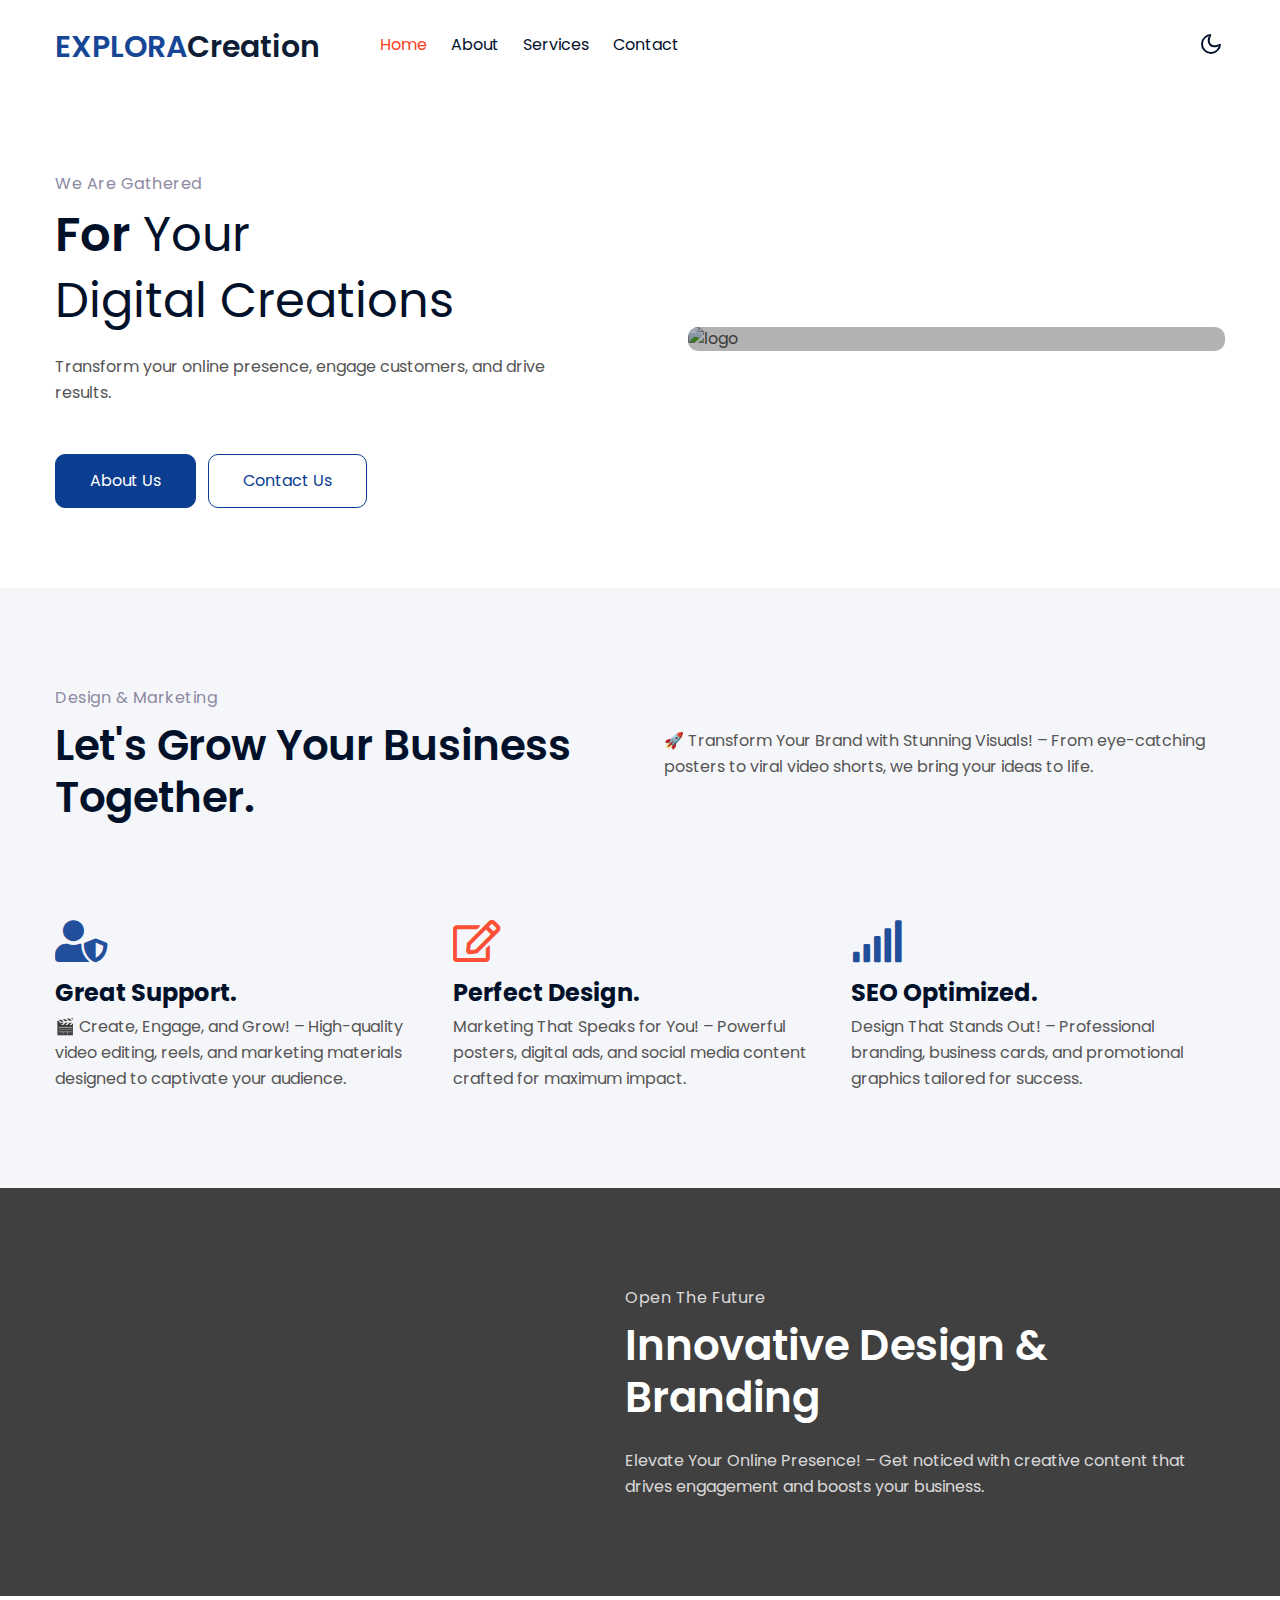
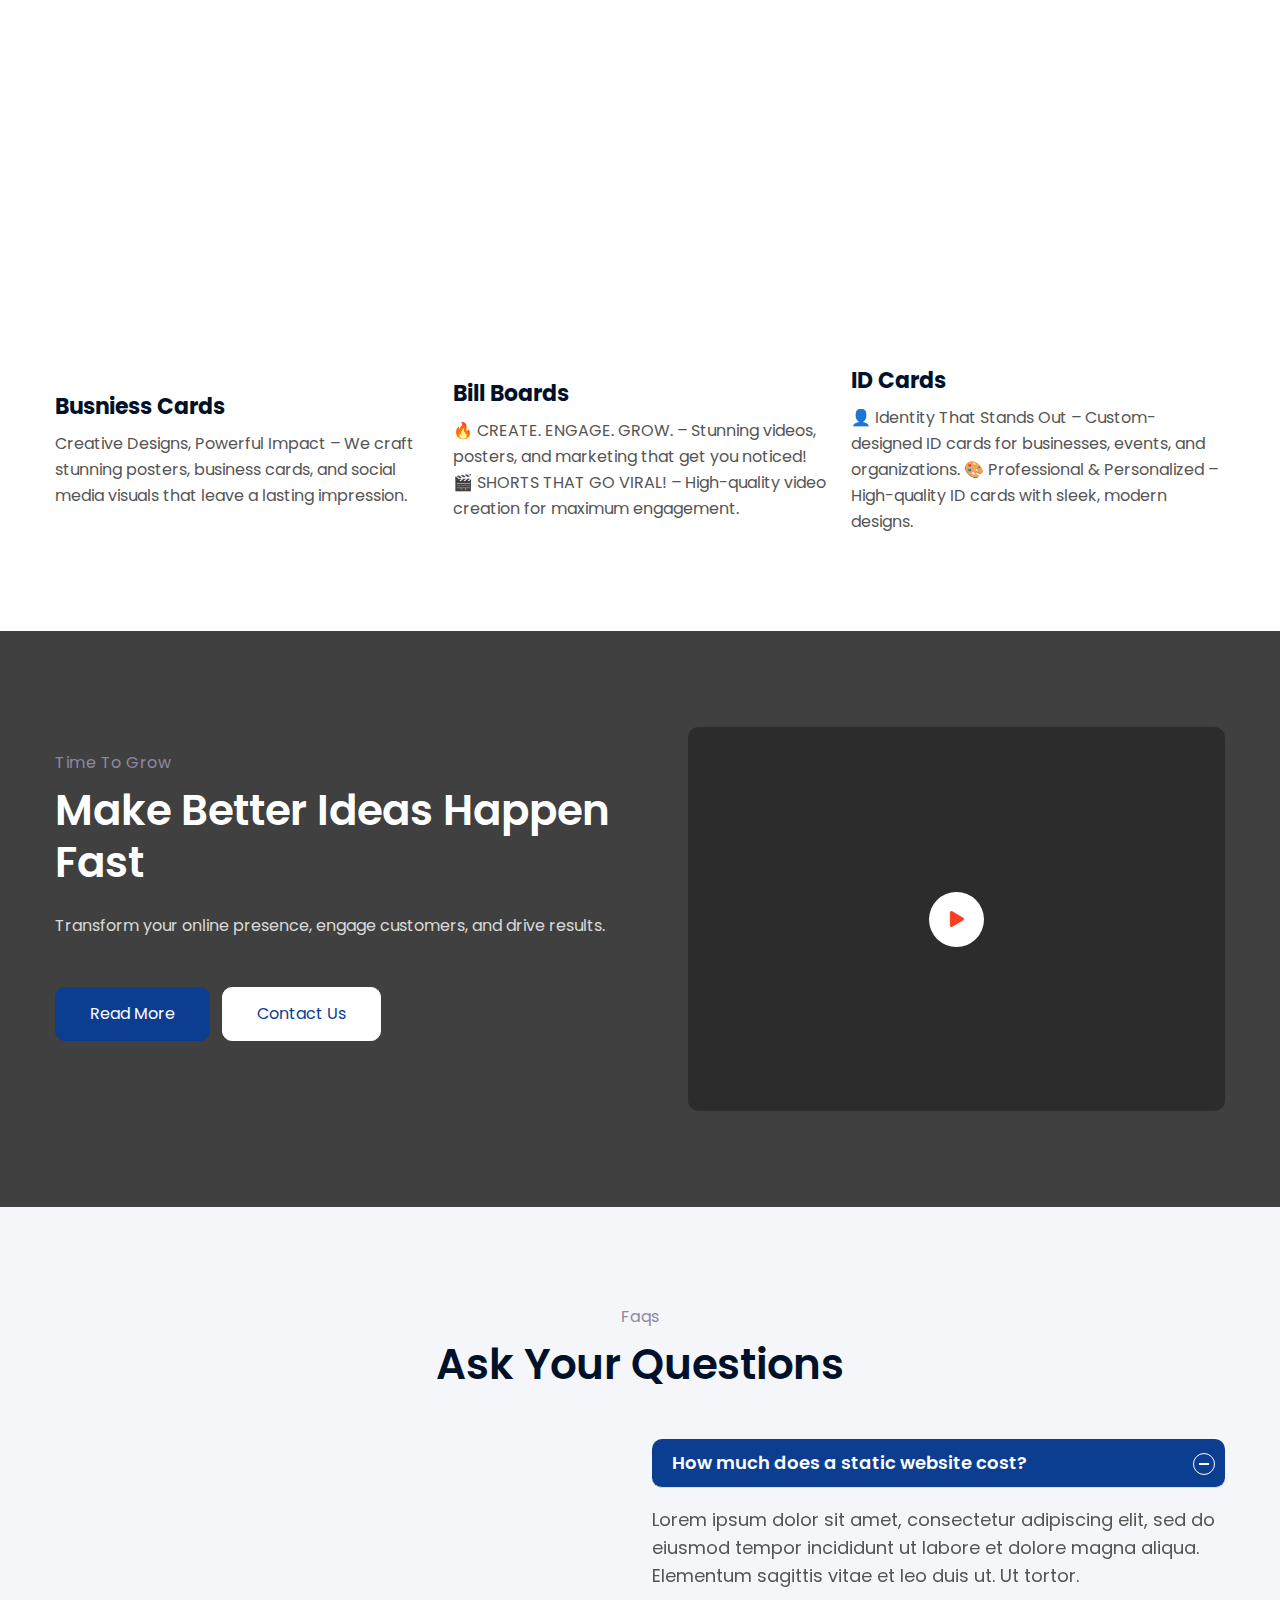
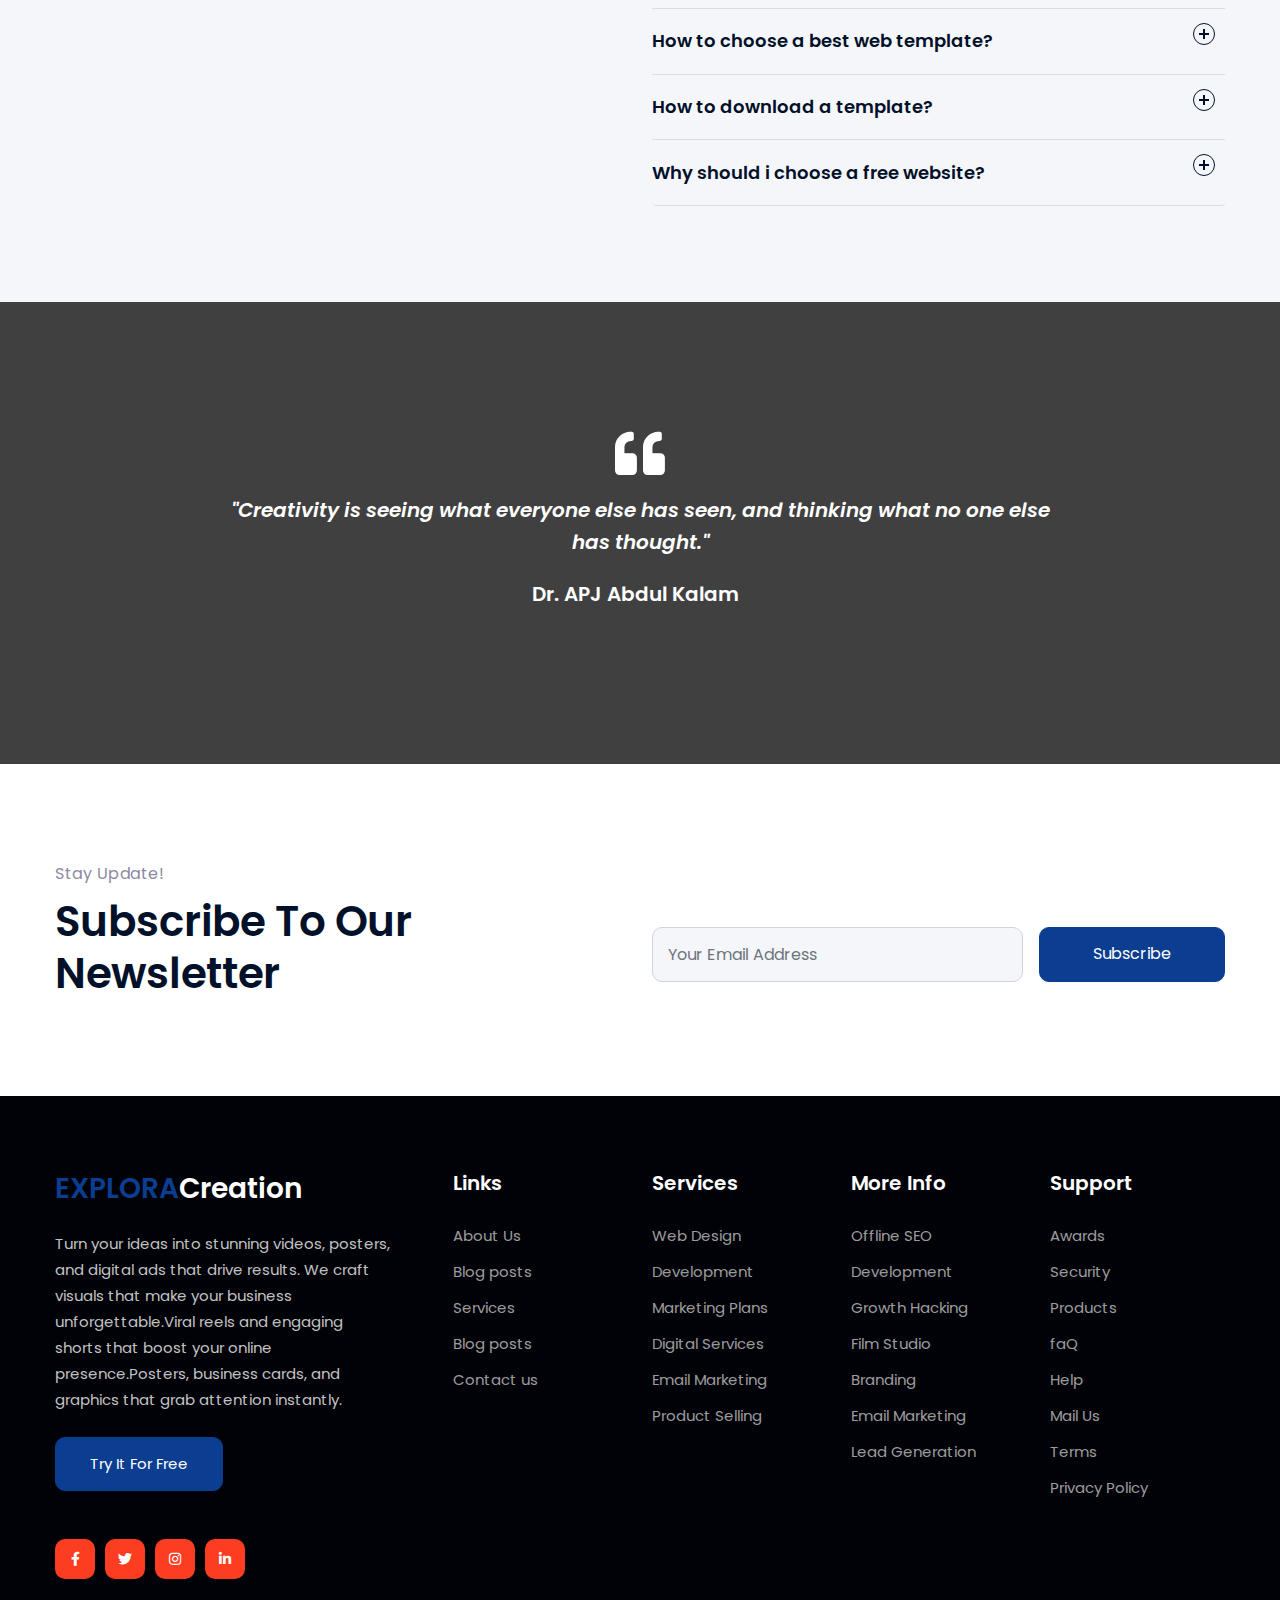
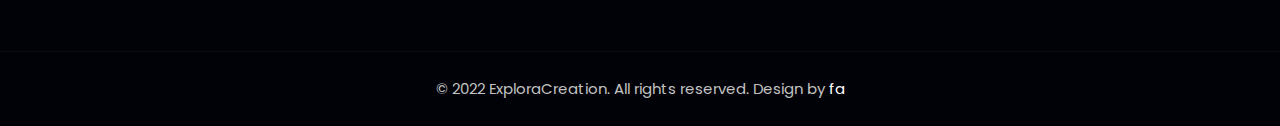
==== index.html @ d9c13a13 "Final file" ====
<!--
Author: fa
Author URL: https://www.instagram.com/_fa._____/
-->
<!doctype html>
<html lang="en">

<head>
    <!-- Required meta tags -->
    <meta charset="utf-8">
    <meta name="viewport" content="width=device-width, initial-scale=1, shrink-to-fit=no">
    <title>Explora Creation - Poster , Video Editing , Other Graphics Works | Home :: W3layouts</title>
    <!--/google-fonts -->
    <link href="//fonts.googleapis.com/css2?family=Poppins:ital,wght@0,300;0,400;0,700;1,400;1,600&display=swap" rel="stylesheet">
    <!--//google-fonts -->
    <!-- Template CSS -->
    <link rel="stylesheet" href="assets/css/style-starter.css">
</head>

<body>
    <!--/Header-->
    <header id="site-header" class="fixed-top">
        <div class="container">
            <nav class="navbar navbar-expand-lg navbar-light stroke py-lg-0">
                <h1><a class="navbar-brand pe-xl-5 pe-lg-4" href="index.html">
                        <span class="sublog">EXPLORA</span>Creation
                    </a></h1>
                <button class="navbar-toggler collapsed" type="button" data-bs-toggle="collapse" data-bs-target="#navbarScroll" aria-controls="navbarScroll" aria-expanded="false" aria-label="Toggle navigation">
                    <span class="navbar-toggler-icon fa icon-expand fa-bars"></span>
                    <span class="navbar-toggler-icon fa icon-close fa-times"></span>
                </button>
                <div class="collapse navbar-collapse" id="navbarScroll">
                    <ul class="navbar-nav me-lg-auto my-2 my-lg-0 navbar-nav-scroll">
                        <li class="nav-item">
                            <a class="nav-link active" aria-current="page" href="index.html">Home</a>
                        </li>
                        <li class="nav-item">
                            <a class="nav-link" href="about.html">About</a>
                        </li>
						<li class="nav-item">
                            <a class="nav-link" href="services.html">Services</a>
                        </li>
                       
                        <li class="nav-item">
                            <a class="nav-link" href="contact.html">Contact</a>
                        </li>

                    </ul>
                  

                    <!-- //toggle switch for light and dark theme -->

                    <!-- search popup -->
                    <div id="search" class="w3lpop-overlay">
                        <div class="w3lpopup">
                            <form action="#formsearch" method="GET" class="d-sm-flex">
                                <input class="form-control me-2" type="search" placeholder="Search here..." aria-label="Search" required="">
                                <button class="btn btn-style btn-primary" type="submit">Search</button>
                                <a class="close" href="#formsearch">&times;</a>
                            </form>
                        </div>
                    </div>
                    <!-- /search popup -->
                </div>
                <!-- toggle switch for light and dark theme -->
                <div class="mobile-position">
                    <nav class="navigation">
                        <div class="theme-switch-wrapper">
                            <label class="theme-switch" for="checkbox">
                                <input type="checkbox" id="checkbox">
                                <div class="mode-container">
                                    <i class="gg-sun"></i>
                                    <i class="gg-moon"></i>
                                </div>
                            </label>
                        </div>
                    </nav>
                </div>
                <!-- //toggle switch for light and dark theme -->
            </nav>
        </div>
    </header>
    <!--//Header-->
    <!-- main-slider -->
    <section class="w3l-main-content" id="home">
        <div class="container">
            <div class="row align-items-center w3l-slider-grids">
                <div class="col-lg-6 w3l-slider-left-info pe-lg-5">
                    <h6 class="title-subhny mb-2">We are gathered</h6>
                    <h3 class="mb-2 title"> <span>For</span> Your </h3>
                    <h3 class="mb-4 title">Digital Creations</h3>
                    <p class="w3banr-p">Transform your online presence, engage customers, and drive results.</p>
                    <div class="w3l-buttons mt-sm-5 mt-4">
                        <a class="btn btn-primary btn-style me-2" href="about.html">About Us </a>
                        <a class="btn btn-outline-primary btn-style " href="contact.html"> Contact Us</a>
                    </div>
                </div>
                <div class="col-lg-6 w3l-slider-right-info mt-lg-0 mt-5 ps-lg-5 align-items-center">
                    <div class="w3l-main-slider banner-slider">

                                <div class="slider-info">
                                    <div class="w3l-slidehny-img banner-top1">
                                        <img src="C:\Users\fadil\Downloads\EXPLORACreation-Starter\assets\images\logo.jpg" alt="logo"
                                        " alt="" class="radius-image img-fluid">
                                    </div>
                                </div>                           
                    </div>
                </div>
            </div>
        </div>
    </section>
    <!-- /main-slider -->
    <section class="w3l-grids-3 py-5">
        <div class="container py-md-5 py-3">
            <div class="row align-items-center">
                <div class="col-lg-6 header-sec">
                    <h6 class="title-subhny mb-2">Design & Marketing</h6>
                    <h3 class="title-w3l">
                        Let's grow your business together.
                    </h3>
                </div>
                <div class="col-lg-6 header-sec-paraw3 ps-lg-4">
                    <p class="">🚀 Transform Your Brand with Stunning Visuals! – From eye-catching posters to viral video shorts, we bring your ideas to life.</p>
                </div>
            </div>
            <div class="row bottom_grids text-left mt-lg-5 align-items-center">
                <div class="col-lg-4 col-md-6 mt-5">
                    <div class="grid-block">
                        <a href="#grids" class="d-block">
                            <div class="grid-block-infw3">
                                <div class="grid-block-icon"><span class="fas fa-user-shield"></span></div>
                                <h4 class="my-3">Great Support.</h4>
                            </div>
                            <p class="">🎬 Create, Engage, and Grow! – High-quality video editing, reels, and marketing materials designed to captivate your audience. </p>
                        </a>
                    </div>
                </div>
                <div class="col-lg-4 col-md-6 mt-5">
                    <div class="grid-block active">
                        <a href="#grids" class="d-block">
                            <div class="grid-block-infw3">
                                <div class="grid-block-icon"><span class="far fa-edit"></span></div>
                                <h4 class="my-3">Perfect Design.</h4>
                            </div>
                            <p class=""> Marketing That Speaks for You! – Powerful posters, digital ads, and social media content crafted for maximum impact. </p>
                        </a>
                    </div>
                </div>
                <div class="col-lg-4 col-md-6 mt-5">
                    <div class="grid-block">
                        <a href="#grids" class="d-block">
                            <div class="grid-block-infw3">
                                <div class="grid-block-icon"><span class="fas fa-signal" aria-hidden="true"></span></div>

                                <h4 class="my-3">
                                    SEO Optimized.</h4>
                            </div>
                            <p class=""> Design That Stands Out! – Professional branding, business cards, and promotional graphics tailored for success. </p>
                        </a>
                    </div>
                </div>
            </div>
        </div>
    </section>
    <!--//grids-->
    <!--/circles-section-->
    <section class="w3l-circles-sec" id="circle">
        <div class="midd-w3 py-5">
            <div class="container py-lg-5 py-3">
                <!--/row-2-->
                <div class="w3l-circles">
                    <div class="w3l-circles-infhny">
                        <div class="title-content text-left">
                            <h6 class="title-subhny mb-2">Open the future</h6>
                            <h3 class="title-w3l two">Innovative Design & Branding

                            </h3>
                        </div>
                        <p class="mt-md-4 mt-3">Elevate Your Online Presence! – Get noticed with creative content that drives engagement and boosts your business. </p>
                    
                    </div>
                </div>
                <!--//row-2-->

            </div>
        </div>
    </section>
    <!--//circles-section-->
    <!--/img-grids-->
    <section class="w3l-img-grids" id="gridsimg">
        <div class="blog py-5" id="classes">
            <div class="container py-lg-5">
                <div class="row align-items-center">
                    <div class="col-lg-4 col-md-6 item mt-lg-0 mt-5">
                        <div class="w3img-grids-info">
                            <div class="w3img-grids-info-gd position-relative">
                                <a href="#services">
                                    <div class="page">
                                        <div class="photobox photobox_triangular photobox_scale-rotated">
                                            <div class="photobox__previewbox media-placeholder">
                                                <img class="img-fluid photobox__preview media-placeholder__media radius-image" src="C:\Users\fadil\Downloads\EXPLORACreation-Starter\assets\images\poster3.jpg" alt="">
                                            </div>
                                            <div class="photobox__info-wrapper">
                                                <div class="photobox__info"><span>Responsive</span></div>
                                            </div>
                                        </div>
                                    </div>
                                </a>
                                <div class="w3img-grids-info-gd-content mt-4">
                                    <a href="#gridsimg" class="titile-img d-block">
                                        <h4 class="mb-2">
                                            Busniess Cards</h4>
                                    </a>
                                    <p class="">Creative Designs, Powerful Impact – We craft stunning posters, business cards, and social media visuals that leave a lasting impression. </p>
                                </div>
                            </div>

                        </div>
                    </div>
                    <div class="col-lg-4 col-md-6 item mt-lg-0 mt-5">
                        <div class="w3img-grids-info">
                            <div class="w3img-grids-info-gd position-relative">
                                <a href="#services">
                                    <div class="page">

                                        <div class="photobox photobox_triangular photobox_scale-rotated">
                                            <div class="photobox__previewbox media-placeholder">
                                                <img class="img-fluid photobox__preview media-placeholder__media radius-image" src="C:\Users\fadil\Downloads\EXPLORACreation-Starter\assets\images\poster5.jpg" alt="">
                                            </div>
                                            <div class="photobox__info-wrapper">
                                                <div class="photobox__info"><span>Unlimited </span></div>
                                            </div>
                                        </div>

                                    </div>
                                </a>
                                <div class="w3img-grids-info-gd-content mt-4">
                                    <a href="#gridsimg" class="titile-img d-block">
                                        <h4 class="mb-2">
                                            Bill Boards</h4>
                                    </a>
                                    <p class="">🔥 CREATE. ENGAGE. GROW. – Stunning videos, posters, and marketing that get you noticed!
                                        🎬 SHORTS THAT GO VIRAL! – High-quality video creation for maximum engagement. </p>

                                </div>
                            </div>

                        </div>
                    </div>
                    <div class="col-lg-4 col-md-6 item mt-lg-0 mt-5">
                        <div class="w3img-grids-info">
                            <div class="w3img-grids-info-gd position-relative">
                                <a href="#services">
                                    <div class="page">
                                        <div class="photobox photobox_triangular photobox_scale-rotated">
                                            <div class="photobox__previewbox media-placeholder">
                                                <img class="img-fluid photobox__preview media-placeholder__media radius-image" src="C:\Users\fadil\Downloads\EXPLORACreation-Starter\assets\images\poster4.jpg" alt="">
                                            </div>
                                            <div class="photobox__info-wrapper">
                                                <div class="photobox__info"><span> Integration</span></div>
                                            </div>

                                        </div>
                                    </div>
                                </a>
                                <div class="w3img-grids-info-gd-content mt-4">
                                    <a href="#gridsimg" class="titile-img d-block">
                                        <h4 class="mb-2">
                                            ID Cards</h4>
                                    </a>
                                    <p class="">👤 Identity That Stands Out – Custom-designed ID cards for businesses, events, and organizations.
                                        🎨 Professional & Personalized – High-quality ID cards with sleek, modern designs. </p>

                                </div>
                            </div>

                        </div>
                    </div>
                </div>
            </div>
        </div>
    </section>
    <!--//img-grids->
   
    <!--/video-section-->
    <section class="w3l-video" id="video">
        <div class="video-mid-w3 py-5">
            <div class="container py-md-5 py-3">
                <!--/row-1-->
                <div class="row">
                    <div class="col-lg-6 mt-lg-0 mb-5 align-self pe-lg-3">
                        <div class="title-content text-left">
                            <h6 class="title-subhny mb-2">Time to grow</h6>
                            <h3 class="title-w3l two">Make better ideas happen fast
                            </h3>
                        </div>
                        <p class="mt-md-4 mt-3">Transform your online presence, engage customers, and drive results.</p>
                        <div class="w3l-two-buttons">
                            <a href="about.html" class="btn btn-style btn-primary mt-lg-5 mt-4">Read More </a>
                            <a href="#view" class="btn btn-style btn-white mt-lg-5 mt-4 ms-2"> Contact Us</a>
                        </div>
                    </div>
                    <div class="col-lg-6 videow3-right ps-lg-5">
                        <div class="w3l-index5 py-5">
                            <div class="history-info align-self text-center py-5 my-lg-5">
                                <div class="position-relative py-5">
                                    <a href="#small-dialog1" class="popup-with-zoom-anim play-view text-center position-absolute">
                                        <span class="video-play-icon">
                                            <span class="fa fa-play"></span>
                                        </span>
                                    </a>
                                    <!-- dialog itself, mfp-hide class is required to make dialog hidden --
                                    <div id="small-dialog1" class="zoom-anim-dialog mfp-hide">
                                        <iframe src="https://www.instagram.com/reel/DDumATPB2IB/" frameborder="0" allow="autoplay; fullscreen" allowfullscreen=""></iframe>
                                    </div>
									  <!-- dialog itself, mfp-hide class is required to make dialog hidden -->
                                </div>
                            </div>
                        </div>
                    </div>
                </div>
                <!--//row-1-->
            </div>
        </div>
    </section>
    <!--//video-section-->

    <!--/tabs-faqs-->
    <section class="w3l-products w3l-faq-block py-5" id="projects">
        <div class="container py-md-5 py-2">
            <div class="header-secw3 text-center mb-5">
                <h6 class="title-subhny mb-2">faqs</h6>
                <h3 class="title-w3l mb-4">Ask Your Questions

                </h3>
            </div>
            <div class="row">
                <div class="col-lg-6 mx-auto pe-lg-5">
                    <div class="w3hny-business-img">
                        <img src="C:\Users\fadil\Downloads\EXPLORACreation-Starter\assets\images\poster.jpg" alt="" class="img-fluid radius-image">
                    </div>

                </div>
                <div class="col-lg-6 mt-lg-0 mt-sm-5 mt-4">
                    <div class="accordion">
                        <div class="accordion-item">
                            <button id="accordion-button-1" aria-expanded="true"><span class="accordion-title">How much does
                                    a static website cost?</span><span class="icon" aria-hidden="true"></span></button>
                            <div class="accordion-content">
                                <p>Lorem ipsum dolor sit amet, consectetur adipiscing elit, sed do eiusmod tempor
                                    incididunt ut labore et dolore magna aliqua. Elementum sagittis vitae et leo duis
                                    ut. Ut tortor.</p>
                            </div>
                        </div>
                        <div class="accordion-item">
                            <button id="accordion-button-2" aria-expanded="false"><span class="accordion-title">How to
                                    choose a best web template?</span><span class="icon" aria-hidden="true"></span></button>
                            <div class="accordion-content">
                                <p>Lorem ipsum dolor sit amet, consectetur adipiscing elit, sed do eiusmod tempor
                                    incididunt ut labore et dolore magna aliqua. Elementum sagittis vitae et leo duis
                                    ut. Ut pretium.</p>
                            </div>
                        </div>
                        <div class="accordion-item">
                            <button id="accordion-button-3" aria-expanded="false"><span class="accordion-title">How to download a
                                    template?</span><span class="icon" aria-hidden="true"></span></button>
                            <div class="accordion-content">
                                <p>Lorem ipsum dolor sit amet, consectetur adipiscing elit, sed do eiusmod tempor
                                    incididunt ut labore et dolore magna aliqua. Elementum sagittis vitae et leo duis
                                    ut. Ut tortor.</p>
                            </div>
                        </div>
                        <div class="accordion-item">
                            <button id="accordion-button-4" aria-expanded="false"><span class="accordion-title">Why should i choose a
                                    free website?</span><span class="icon" aria-hidden="true"></span></button>
                            <div class="accordion-content">
                                <p>Lorem ipsum dolor sit amet, consectetur adipiscing elit, sed do eiusmod tempor
                                    incididunt ut labore et dolore magna aliqua. Elementum sagittis vitae et leo duis
                                    ut. Ut potenti.</p>
                            </div>
                        </div>

                    </div>
                </div>
            </div>
        </div>
    </section>
    <!--//tabs-faqs-->

    <!-- testimonials -->
    <section class="w3l-clients" id="clients">
        <!-- /grids -->
        <div class="cusrtomer-layout py-5">
            <div class="container py-lg-5 py-md-3">
                <!-- /grids -->
                <div class="testimonial-width">
 
                        <div class="item">
                            <div class="testimonial-content">
                                <div class="testimonial">
                                    <blockquote>
                                        <i class="fas fa-quote-left"></i>
                                        <q> "Creativity is seeing what everyone else has seen, and thinking what no one else has thought."</q>
                                    </blockquote>
                                    <div class="testi-des">

                                        <div class="peopl align-self">
                                            <h3>Dr. APJ Abdul Kalam</h3>
                                            <p class="indentity"></p>
                                        </div>
                                    </div>
                                </div>
                            </div>
                    </div>
                </div>
            </div>
            <!-- /grids -->
        </div>
        <!-- //grids -->
    </section>
    <!-- //testimonials -->
    <!--/w3l-project-->
    <section class="w3l-project-main">
        <div class="container">
            <div class="w3l-project py-md-5 py-4">
                <div class="row py-5 align-items-center">
                    <div class="col-lg-6 w3l-project-right">
                        <div class="bottom-info">
                            <div class="header-section pr-lg-5">
                                <h6 class="title-subhny mb-2">Stay Update!</h6>
                                <h3 class="title-w3l">Subscribe to our newsletter
                                </h3>
                            </div>
                        </div>
                    </div>
                    <div class="col-lg-6 w3l-project-left">
                        <form action="#" method="post" class="subscribe-wthree mt-lg-5 mt-4">
                            <div class="flex-wrap subscribe-wthree-field">
                                <input class="form-control" type="email" placeholder="Your Email Address" name="email" required="">
                                <button class="btn btn-style btn-primary" type="submit">Subscribe</button>
                            </div>
                        </form>
                    </div>
                </div>
            </div>
        </div>
    </section>
    <!--//w3l-project-->
    <!-- footer -->
    <section class="w3l-footer-29-main">
        <div class="footer-29 py-5">
            <div class="container py-lg-4">
                <div class="row footer-top-29">
                    <div class="col-lg-4 col-md-6 footer-list-29 footer-1 pe-lg-5">
                        <div class="footer-logo mb-4">
                            <h2><a class="navbar-brand" href="index.html">
                                    <span class="sublog">EXPLORA</span>Creation
                                </a></h2>
                        </div>
                        <p>Turn your ideas into stunning videos, posters, and digital ads that drive results. We craft visuals that make your business unforgettable.Viral reels and engaging shorts that boost your online presence.Posters, business cards, and graphics that grab attention instantly.

                        </p>
                        <div class="w3l-two-buttons mt-4">
                            <a href="#trail" class="btn btn-primary btn-style"> Try it For Free </a>
                        </div>
                        <div class="main-social-footer-29 mt-5">
                            <a href="#facebook" class="facebook"><span class="fab fa-facebook-f"></span></a>
                            <a href="#twitter" class="twitter"><span class="fab fa-twitter"></span></a>
                            <a href="https://www.instagram.com/explora_creation/" class="instagram"><span class="fab fa-instagram"></span></a>
                            <a href="#linkedin" class="linkedin"><span class="fab fa-linkedin-in"></span></a>
                        </div>
                    </div>
                    <div class="col-lg-2 col-md-6 footer-list-29 footer-2 mt-sm-0 mt-5">

                        <ul>
                            <h6 class="footer-title-29">Links</h6>
                            <li><a href="about.html">About Us</a></li>
                            <li><a href="blog.html"> Blog posts</a></li>
                            <li><a href="services.html">Services</a></li>
                            <li><a href="blog.html"> Blog posts</a></li>
                            <li><a href="contact.html">Contact us</a></li>

                        </ul>
                    </div>
                    <div class="col-lg-2 col-md-6 footer-list-29 footer-3 mt-lg-0 mt-5">
                        <h6 class="footer-title-29">Services</h6>
                        <ul>
                            <li><a href="#traning">Web Design</a></li>
                            <li><a href="#traning">Development</a></li>
                            <li><a href="#traning">Marketing Plans</a></li>
                            <li><a href="#marketplace">Digital Services</a></li>
                            <li><a href="#experts">Email Marketing</a></li>
                            <li><a href="#platform">Product Selling</a></li>
                        </ul>

                    </div>
                    <div class="col-lg-2 col-md-6  footer-list-29 footer-4 mt-lg-0 mt-5">
                        <h6 class="footer-title-29">More Info</h6>
                        <ul>
                            <li><a href="#seo">Offline SEO</a></li>
                            <li><a href="#traning">Development</a></li>
                            <li><a href="#hack">Growth Hacking</a></li>
                            <li><a href="#studio">Film Studio</a></li>
                            <li><a href="#branding">Branding</a></li>
                            <li><a href="#experts">Email Marketing</a></li>
                            <li><a href="#marketplace">Lead Generation</a></li>
                        </ul>
                    </div>
                    <div class="col-lg-2 col-md-6  footer-list-29 footer-4 mt-lg-0 mt-5">
                        <h6 class="footer-title-29">Support</h6>
                        <ul>
                            <li><a href="#awards">Awards</a></li>
                            <li><a href="#secutiry">Security</a></li>

                            <li><a href="#proj">Products</a></li>
                            <li><a href="#efaq">faQ</a></li>
                            <li><a href="#help">Help</a></li>
                            <li><a href="#mail">Mail Us</a></li>
                            <li><a href="#terms">Terms
                                </a></li>
                            <li><a href="#policy">Privacy Policy</a></li>


                        </ul>
                    </div>
                </div>
            </div>
        </div>
        <!-- copyright -->
        <section class="w3l-copyright text-center">
            <div class="container">
                <p class="copy-footer-29">© 2022 ExploraCreation. All rights reserved. Design by <a href="https://www.instagram.com/_fa._____/" target="_blank">
                        fa</a></p>
            </div>

            <!-- move top -->
            <button onclick="topFunction()" id="movetop" title="Go to top">
                <span class="fas fa-arrow-up"></span>
            </button>
            <script>
                // When the user scrolls down 20px from the top of the document, show the button
                window.onscroll = function() {
                    scrollFunction()
                };

                function scrollFunction() {
                    if (document.body.scrollTop > 20 || document.documentElement.scrollTop > 20) {
                        document.getElementById("movetop").style.display = "block";
                    } else {
                        document.getElementById("movetop").style.display = "none";
                    }
                }

                // When the user clicks on the button, scroll to the top of the document
                function topFunction() {
                    document.body.scrollTop = 0;
                    document.documentElement.scrollTop = 0;
                }

            </script>
            <!-- /move top -->
        </section>
        <!-- //copyright -->
    </section>
    <!-- //footer -->
    <!-- Js scripts -->
    <!-- Template JavaScript -->
    <script src="assets/js/jquery-3.3.1.min.js"></script>
    <script src="assets/js/theme-change.js"></script>
     <script src="assets/js/jquery-1.9.1.min.js"></script>
    <!-- faq -->
    <script>
        const items = document.querySelectorAll(".accordion button");

        function toggleAccordion() {
            const itemToggle = this.getAttribute('aria-expanded');

            for (i = 0; i < items.length; i++) {
                items[i].setAttribute('aria-expanded', 'false');
            }

            if (itemToggle == 'false') {
                this.setAttribute('aria-expanded', 'true');
            }
        }

        items.forEach(item => item.addEventListener('click', toggleAccordion));

    </script>
    <!-- //faq -->
    <!-- MENU-JS -->
    <script>
        $(window).on("scroll", function() {
            var scroll = $(window).scrollTop();

            if (scroll >= 80) {
                $("#site-header").addClass("nav-fixed");
            } else {
                $("#site-header").removeClass("nav-fixed");
            }
        });

        //Main navigation Active Class Add Remove
        $(".navbar-toggler").on("click", function() {
            $("header").toggleClass("active");
        });
        $(document).on("ready", function() {
            if ($(window).width() > 991) {
                $("header").removeClass("active");
            }
            $(window).on("resize", function() {
                if ($(window).width() > 991) {
                    $("header").removeClass("active");
                }
            });
        });

    </script>
    <!-- //MENU-JS -->

    <!-- disable body scroll which navbar is in active -->
    <script>
        $(function() {
            $('.navbar-toggler').click(function() {
                $('body').toggleClass('noscroll');
            })
        });

    </script>
    <!-- //disable body scroll which navbar is in active -->

    <!-- //bootstrap -->
    <script src="assets/js/bootstrap.min.js"></script>

</body>

</html>
---- assets/css/style-starter.css ----
/*--
Author: W3layouts
Author URL: http://w3layouts.com
--*/
@charset "UTF-8";

/*!
 * Bootstrap v5.0.1 (https://getbootstrap.com/)
 * Copyright 2011-2021 The Bootstrap Authors
 * Copyright 2011-2021 Twitter, Inc.
 * Licensed under MIT (https://github.com/twbs/bootstrap/blob/main/LICENSE)
 */
:root {
    --bs-blue: #0d6efd;
    --bs-indigo: #6610f2;
    --bs-purple: #6f42c1 --bs-pink: #d63384;
    --bs-red: #dc3545;
    --bs-orange: #fd7e14;
    --bs-yellow: #ffc107;
    --bs-green: #198754;
    --bs-teal: #20c997;
    --bs-cyan: #0dcaf0;
    --bs-white: #fff;
    --bs-gray: #6c757d;
    --bs-gray-dark: #343a40;
    --bs-primary: #0d6efd;
    --bs-secondary: #6c757d;
    --bs-success: #198754;
    --bs-info: #0dcaf0;
    --bs-warning: #ffc107;
    --bs-danger: #dc3545;
    --bs-light: #f8f9fa;
    --bs-dark: #212529;
    --bs-font-sans-serif: system-ui, -apple-system, "Segoe UI", Roboto, "Helvetica Neue", Arial, "Noto Sans", "Liberation Sans", sans-serif, "Apple Color Emoji", "Segoe UI Emoji", "Segoe UI Symbol", "Noto Color Emoji";
    --bs-font-monospace: SFMono-Regular, Menlo, Monaco, Consolas, "Liberation Mono", "Courier New", monospace;
    --bs-gradient: linear-gradient(180deg, rgba(255, 255, 255, 0.15), rgba(255, 255, 255, 0))
}

*,
::after,
::before {
    box-sizing: border-box
}

@media (prefers-reduced-motion:no-preference) {
    :root {
        scroll-behavior: smooth
    }
}

body {
    margin: 0;
    font-family: 'Poppins', sans-serif;
    font-size: 1rem;
    font-weight: 400;
    line-height: 1.5;
    color: #212529;
    background-color: #fff;
    -webkit-text-size-adjust: 100%;
    -webkit-tap-highlight-color: transparent
}

hr {
    margin: 1rem 0;
    color: inherit;
    background-color: currentColor;
    border: 0;
    opacity: .25
}

hr:not([size]) {
    height: 1px
}

.h1,
.h2,
.h3,
.h4,
.h5,
.h6,
h1,
h2,
h3,
h4,
h5,
h6 {
    margin-top: 0;
    margin-bottom: .5rem;
    font-weight: 700;
    line-height: 1.2;
    font-family: 'Poppins', sans-serif;
}

.h1,
h1 {
    font-size: calc(1.375rem + 1.5vw)
}

@media (min-width:1200px) {

    .h1,
    h1 {
        font-size: 2.5rem
    }
}

.h2,
h2 {
    font-size: calc(1.325rem + .9vw)
}

@media (min-width:1200px) {

    .h2,
    h2 {
        font-size: 2rem
    }
}

.h3,
h3 {
    font-size: calc(1.3rem + .6vw)
}

@media (min-width:1200px) {

    .h3,
    h3 {
        font-size: 1.75rem
    }
}

.h4,
h4 {
    font-size: calc(1.275rem + .3vw)
}

@media (min-width:1200px) {

    .h4,
    h4 {
        font-size: 1.5rem
    }
}

.h5,
h5 {
    font-size: 1.25rem
}

.h6,
h6 {
    font-size: 1rem
}

p {
    margin-top: 0;
    margin-bottom: 1rem
}

abbr[data-bs-original-title],
abbr[title] {
    -webkit-text-decoration: underline dotted;
    text-decoration: underline dotted;
    cursor: help;
    -webkit-text-decoration-skip-ink: none;
    text-decoration-skip-ink: none
}

address {
    margin-bottom: 1rem;
    font-style: normal;
    line-height: inherit
}

ol,
ul {
    padding-left: 2rem
}

dl,
ol,
ul {
    margin-top: 0;
    margin-bottom: 1rem
}

ol ol,
ol ul,
ul ol,
ul ul {
    margin-bottom: 0
}

dt {
    font-weight: 700
}

dd {
    margin-bottom: .5rem;
    margin-left: 0
}

blockquote {
    margin: 0 0 1rem
}

b,
strong {
    font-weight: bolder
}

.small,
small {
    font-size: .875em
}

.mark,
mark {
    padding: .2em;
    background-color: #fcf8e3
}

sub,
sup {
    position: relative;
    font-size: .75em;
    line-height: 0;
    vertical-align: baseline
}

sub {
    bottom: -.25em
}

sup {
    top: -.5em
}

a {
    color: var(--primary-color);
    text-decoration: underline
}

a:hover {
    color: var(--primary-color);
}

a:not([href]):not([class]),
a:not([href]):not([class]):hover {
    color: inherit;
    text-decoration: none
}

code,
kbd,
pre,
samp {
    font-family: 'Poppins', sans-serif;
    font-size: 1em;
    direction: ltr;
    unicode-bidi: bidi-override
}

pre {
    display: block;
    margin-top: 0;
    margin-bottom: 1rem;
    overflow: auto;
    font-size: .875em
}

pre code {
    font-size: inherit;
    color: inherit;
    word-break: normal
}

code {
    font-size: .875em;
    color: #d63384;
    word-wrap: break-word
}

a > code {
    color: inherit
}

kbd {
    padding: .2rem .4rem;
    font-size: .875em;
    color: #fff;
    background-color: #212529;
    border-radius: .2rem
}

kbd kbd {
    padding: 0;
    font-size: 1em;
    font-weight: 700
}

figure {
    margin: 0 0 1rem
}

img,
svg {
    vertical-align: middle
}

table {
    caption-side: bottom;
    border-collapse: collapse
}

caption {
    padding-top: .5rem;
    padding-bottom: .5rem;
    color: #6c757d;
    text-align: left
}

th {
    text-align: inherit;
    text-align: -webkit-match-parent
}

tbody,
td,
tfoot,
th,
thead,
tr {
    border-color: inherit;
    border-style: solid;
    border-width: 0
}

label {
    display: inline-block
}

button {
    border-radius: 0
}

button:focus:not(:focus-visible) {
    outline: 0
}

button,
input,
optgroup,
select,
textarea {
    margin: 0;
    font-family: 'Poppins', sans-serif;
    font-size: inherit;
    line-height: inherit
}

button,
select {
    text-transform: none
}

[role=button] {
    cursor: pointer
}

select {
    word-wrap: normal
}

select:disabled {
    opacity: 1
}

[list]::-webkit-calendar-picker-indicator {
    display: none
}

[type=button],
[type=reset],
[type=submit],
button {
    -webkit-appearance: button
}

[type=button]:not(:disabled),
[type=reset]:not(:disabled),
[type=submit]:not(:disabled),
button:not(:disabled) {
    cursor: pointer
}

::-moz-focus-inner {
    padding: 0;
    border-style: none
}

textarea {
    resize: vertical
}

fieldset {
    min-width: 0;
    padding: 0;
    margin: 0;
    border: 0
}

legend {
    float: left;
    width: 100%;
    padding: 0;
    margin-bottom: .5rem;
    font-size: calc(1.275rem + .3vw);
    line-height: inherit
}

@media (min-width:1200px) {
    legend {
        font-size: 1.5rem
    }
}

legend + * {
    clear: left
}

::-webkit-datetime-edit-day-field,
::-webkit-datetime-edit-fields-wrapper,
::-webkit-datetime-edit-hour-field,
::-webkit-datetime-edit-minute,
::-webkit-datetime-edit-month-field,
::-webkit-datetime-edit-text,
::-webkit-datetime-edit-year-field {
    padding: 0
}

::-webkit-inner-spin-button {
    height: auto
}

[type=search] {
    outline-offset: -2px;
    -webkit-appearance: textfield
}

::-webkit-search-decoration {
    -webkit-appearance: none
}

::-webkit-color-swatch-wrapper {
    padding: 0
}

::file-selector-button {
    font: inherit
}

::-webkit-file-upload-button {
    font: inherit;
    -webkit-appearance: button
}

output {
    display: inline-block
}

iframe {
    border: 0
}

summary {
    display: list-item;
    cursor: pointer
}

progress {
    vertical-align: baseline
}

[hidden] {
    display: none !important
}

.lead {
    font-size: 1.25rem;
    font-weight: 300
}

.display-1 {
    font-size: calc(1.625rem + 4.5vw);
    font-weight: 300;
    line-height: 1.2
}

@media (min-width:1200px) {
    .display-1 {
        font-size: 5rem
    }
}

.display-2 {
    font-size: calc(1.575rem + 3.9vw);
    font-weight: 300;
    line-height: 1.2
}

@media (min-width:1200px) {
    .display-2 {
        font-size: 4.5rem
    }
}

.display-3 {
    font-size: calc(1.525rem + 3.3vw);
    font-weight: 300;
    line-height: 1.2
}

@media (min-width:1200px) {
    .display-3 {
        font-size: 4rem
    }
}

.display-4 {
    font-size: calc(1.475rem + 2.7vw);
    font-weight: 300;
    line-height: 1.2
}

@media (min-width:1200px) {
    .display-4 {
        font-size: 3.5rem
    }
}

.display-5 {
    font-size: calc(1.425rem + 2.1vw);
    font-weight: 300;
    line-height: 1.2
}

@media (min-width:1200px) {
    .display-5 {
        font-size: 3rem
    }
}

.display-6 {
    font-size: calc(1.375rem + 1.5vw);
    font-weight: 300;
    line-height: 1.2
}

@media (min-width:1200px) {
    .display-6 {
        font-size: 2.5rem
    }
}

.list-unstyled {
    padding-left: 0;
    list-style: none
}

.list-inline {
    padding-left: 0;
    list-style: none
}

.list-inline-item {
    display: inline-block
}

.list-inline-item:not(:last-child) {
    margin-right: .5rem
}

.initialism {
    font-size: .875em;
    text-transform: uppercase
}

.blockquote {
    margin-bottom: 1rem;
    font-size: 1.25rem
}

.blockquote > :last-child {
    margin-bottom: 0
}

.blockquote-footer {
    margin-top: -1rem;
    margin-bottom: 1rem;
    font-size: .875em;
    color: #6c757d
}

.blockquote-footer::before {
    content: "— "
}

.img-fluid {
    max-width: 100%;
    height: auto
}

.img-thumbnail {
    padding: .25rem;
    background-color: #fff;
    border: 1px solid #dee2e6;
    border-radius: .25rem;
    max-width: fit-content
    height: fit-content
}

.figure {
    display: inline-block
}

.figure-img {
    margin-bottom: .5rem;
    line-height: 1
}

.figure-caption {
    font-size: .875em;
    color: #6c757d
}

.container,
.container-fluid,
.container-lg,
.container-md,
.container-sm,
.container-xl,
.container-xxl {
    width: 100%;
    padding-right: var(--bs-gutter-x, .75rem);
    padding-left: var(--bs-gutter-x, .75rem);
    margin-right: auto;
    margin-left: auto
}

@media (min-width:576px) {

    .container,
    .container-sm {
        max-width: 540px
    }
}

@media (min-width:768px) {

    .container,
    .container-md,
    .container-sm {
        max-width: 720px
    }
}

@media (min-width:992px) {

    .container,
    .container-lg,
    .container-md,
    .container-sm {
        max-width: 960px
    }
}

@media (min-width:1200px) {

    .container,
    .container-lg,
    .container-md,
    .container-sm,
    .container-xl {
        max-width: 1140px
    }
}

@media (min-width:1400px) {

    .container,
    .container-lg,
    .container-md,
    .container-sm,
    .container-xl,
    .container-xxl {
        max-width: 1320px
    }
}

.row {
    --bs-gutter-x: 1.5rem;
    --bs-gutter-y: 0;
    display: flex;
    flex-wrap: wrap;
    margin-top: calc(var(--bs-gutter-y) * -1);
    margin-right: calc(var(--bs-gutter-x)/ -2);
    margin-left: calc(var(--bs-gutter-x)/ -2)
}

.row > * {
    flex-shrink: 0;
    width: 100%;
    max-width: 100%;
    padding-right: calc(var(--bs-gutter-x)/ 2);
    padding-left: calc(var(--bs-gutter-x)/ 2);
    margin-top: var(--bs-gutter-y)
}

.col {
    flex: 1 0 0%
}

.row-cols-auto > * {
    flex: 0 0 auto;
    width: auto
}

.row-cols-1 > * {
    flex: 0 0 auto;
    width: 100%
}

.row-cols-2 > * {
    flex: 0 0 auto;
    width: 50%
}

.row-cols-3 > * {
    flex: 0 0 auto;
    width: 33.3333333333%
}

.row-cols-4 > * {
    flex: 0 0 auto;
    width: 25%
}

.row-cols-5 > * {
    flex: 0 0 auto;
    width: 20%
}

.row-cols-6 > * {
    flex: 0 0 auto;
    width: 16.6666666667%
}

.col-auto {
    flex: 0 0 auto;
    width: auto
}

.col-1 {
    flex: 0 0 auto;
    width: 8.3333333333%
}

.col-2 {
    flex: 0 0 auto;
    width: 16.6666666667%
}

.col-3 {
    flex: 0 0 auto;
    width: 25%
}

.col-4 {
    flex: 0 0 auto;
    width: 33.3333333333%
}

.col-5 {
    flex: 0 0 auto;
    width: 41.6666666667%
}

.col-6 {
    flex: 0 0 auto;
    width: 50%
}

.col-7 {
    flex: 0 0 auto;
    width: 58.3333333333%
}

.col-8 {
    flex: 0 0 auto;
    width: 66.6666666667%
}

.col-9 {
    flex: 0 0 auto;
    width: 75%
}

.col-10 {
    flex: 0 0 auto;
    width: 83.3333333333%
}

.col-11 {
    flex: 0 0 auto;
    width: 91.6666666667%
}

.col-12 {
    flex: 0 0 auto;
    width: 100%
}

.offset-1 {
    margin-left: 8.3333333333%
}

.offset-2 {
    margin-left: 16.6666666667%
}

.offset-3 {
    margin-left: 25%
}

.offset-4 {
    margin-left: 33.3333333333%
}

.offset-5 {
    margin-left: 41.6666666667%
}

.offset-6 {
    margin-left: 50%
}

.offset-7 {
    margin-left: 58.3333333333%
}

.offset-8 {
    margin-left: 66.6666666667%
}

.offset-9 {
    margin-left: 75%
}

.offset-10 {
    margin-left: 83.3333333333%
}

.offset-11 {
    margin-left: 91.6666666667%
}

.g-0,
.gx-0 {
    --bs-gutter-x: 0
}

.g-0,
.gy-0 {
    --bs-gutter-y: 0
}

.g-1,
.gx-1 {
    --bs-gutter-x: 0.25rem
}

.g-1,
.gy-1 {
    --bs-gutter-y: 0.25rem
}

.g-2,
.gx-2 {
    --bs-gutter-x: 0.5rem
}

.g-2,
.gy-2 {
    --bs-gutter-y: 0.5rem
}

.g-3,
.gx-3 {
    --bs-gutter-x: 1rem
}

.g-3,
.gy-3 {
    --bs-gutter-y: 1rem
}

.g-4,
.gx-4 {
    --bs-gutter-x: 1.5rem
}

.g-4,
.gy-4 {
    --bs-gutter-y: 1.5rem
}

.g-5,
.gx-5 {
    --bs-gutter-x: 3rem
}

.g-5,
.gy-5 {
    --bs-gutter-y: 3rem
}

@media (min-width:576px) {
    .col-sm {
        flex: 1 0 0%
    }

    .row-cols-sm-auto > * {
        flex: 0 0 auto;
        width: auto
    }

    .row-cols-sm-1 > * {
        flex: 0 0 auto;
        width: 100%
    }

    .row-cols-sm-2 > * {
        flex: 0 0 auto;
        width: 50%
    }

    .row-cols-sm-3 > * {
        flex: 0 0 auto;
        width: 33.3333333333%
    }

    .row-cols-sm-4 > * {
        flex: 0 0 auto;
        width: 25%
    }

    .row-cols-sm-5 > * {
        flex: 0 0 auto;
        width: 20%
    }

    .row-cols-sm-6 > * {
        flex: 0 0 auto;
        width: 16.6666666667%
    }

    .col-sm-auto {
        flex: 0 0 auto;
        width: auto
    }

    .col-sm-1 {
        flex: 0 0 auto;
        width: 8.3333333333%
    }

    .col-sm-2 {
        flex: 0 0 auto;
        width: 16.6666666667%
    }

    .col-sm-3 {
        flex: 0 0 auto;
        width: 25%
    }

    .col-sm-4 {
        flex: 0 0 auto;
        width: 33.3333333333%
    }

    .col-sm-5 {
        flex: 0 0 auto;
        width: 41.6666666667%
    }

    .col-sm-6 {
        flex: 0 0 auto;
        width: 50%
    }

    .col-sm-7 {
        flex: 0 0 auto;
        width: 58.3333333333%
    }

    .col-sm-8 {
        flex: 0 0 auto;
        width: 66.6666666667%
    }

    .col-sm-9 {
        flex: 0 0 auto;
        width: 75%
    }

    .col-sm-10 {
        flex: 0 0 auto;
        width: 83.3333333333%
    }

    .col-sm-11 {
        flex: 0 0 auto;
        width: 91.6666666667%
    }

    .col-sm-12 {
        flex: 0 0 auto;
        width: 100%
    }

    .offset-sm-0 {
        margin-left: 0
    }

    .offset-sm-1 {
        margin-left: 8.3333333333%
    }

    .offset-sm-2 {
        margin-left: 16.6666666667%
    }

    .offset-sm-3 {
        margin-left: 25%
    }

    .offset-sm-4 {
        margin-left: 33.3333333333%
    }

    .offset-sm-5 {
        margin-left: 41.6666666667%
    }

    .offset-sm-6 {
        margin-left: 50%
    }

    .offset-sm-7 {
        margin-left: 58.3333333333%
    }

    .offset-sm-8 {
        margin-left: 66.6666666667%
    }

    .offset-sm-9 {
        margin-left: 75%
    }

    .offset-sm-10 {
        margin-left: 83.3333333333%
    }

    .offset-sm-11 {
        margin-left: 91.6666666667%
    }

    .g-sm-0,
    .gx-sm-0 {
        --bs-gutter-x: 0
    }

    .g-sm-0,
    .gy-sm-0 {
        --bs-gutter-y: 0
    }

    .g-sm-1,
    .gx-sm-1 {
        --bs-gutter-x: 0.25rem
    }

    .g-sm-1,
    .gy-sm-1 {
        --bs-gutter-y: 0.25rem
    }

    .g-sm-2,
    .gx-sm-2 {
        --bs-gutter-x: 0.5rem
    }

    .g-sm-2,
    .gy-sm-2 {
        --bs-gutter-y: 0.5rem
    }

    .g-sm-3,
    .gx-sm-3 {
        --bs-gutter-x: 1rem
    }

    .g-sm-3,
    .gy-sm-3 {
        --bs-gutter-y: 1rem
    }

    .g-sm-4,
    .gx-sm-4 {
        --bs-gutter-x: 1.5rem
    }

    .g-sm-4,
    .gy-sm-4 {
        --bs-gutter-y: 1.5rem
    }

    .g-sm-5,
    .gx-sm-5 {
        --bs-gutter-x: 3rem
    }

    .g-sm-5,
    .gy-sm-5 {
        --bs-gutter-y: 3rem
    }
}

@media (min-width:768px) {
    .col-md {
        flex: 1 0 0%
    }

    .row-cols-md-auto > * {
        flex: 0 0 auto;
        width: auto
    }

    .row-cols-md-1 > * {
        flex: 0 0 auto;
        width: 100%
    }

    .row-cols-md-2 > * {
        flex: 0 0 auto;
        width: 50%
    }

    .row-cols-md-3 > * {
        flex: 0 0 auto;
        width: 33.3333333333%
    }

    .row-cols-md-4 > * {
        flex: 0 0 auto;
        width: 25%
    }

    .row-cols-md-5 > * {
        flex: 0 0 auto;
        width: 20%
    }

    .row-cols-md-6 > * {
        flex: 0 0 auto;
        width: 16.6666666667%
    }

    .col-md-auto {
        flex: 0 0 auto;
        width: auto
    }

    .col-md-1 {
        flex: 0 0 auto;
        width: 8.3333333333%
    }

    .col-md-2 {
        flex: 0 0 auto;
        width: 16.6666666667%
    }

    .col-md-3 {
        flex: 0 0 auto;
        width: 25%
    }

    .col-md-4 {
        flex: 0 0 auto;
        width: 33.3333333333%
    }

    .col-md-5 {
        flex: 0 0 auto;
        width: 41.6666666667%
    }

    .col-md-6 {
        flex: 0 0 auto;
        width: 50%
    }

    .col-md-7 {
        flex: 0 0 auto;
        width: 58.3333333333%
    }

    .col-md-8 {
        flex: 0 0 auto;
        width: 66.6666666667%
    }

    .col-md-9 {
        flex: 0 0 auto;
        width: 75%
    }

    .col-md-10 {
        flex: 0 0 auto;
        width: 83.3333333333%
    }

    .col-md-11 {
        flex: 0 0 auto;
        width: 91.6666666667%
    }

    .col-md-12 {
        flex: 0 0 auto;
        width: 100%
    }

    .offset-md-0 {
        margin-left: 0
    }

    .offset-md-1 {
        margin-left: 8.3333333333%
    }

    .offset-md-2 {
        margin-left: 16.6666666667%
    }

    .offset-md-3 {
        margin-left: 25%
    }

    .offset-md-4 {
        margin-left: 33.3333333333%
    }

    .offset-md-5 {
        margin-left: 41.6666666667%
    }

    .offset-md-6 {
        margin-left: 50%
    }

    .offset-md-7 {
        margin-left: 58.3333333333%
    }

    .offset-md-8 {
        margin-left: 66.6666666667%
    }

    .offset-md-9 {
        margin-left: 75%
    }

    .offset-md-10 {
        margin-left: 83.3333333333%
    }

    .offset-md-11 {
        margin-left: 91.6666666667%
    }

    .g-md-0,
    .gx-md-0 {
        --bs-gutter-x: 0
    }

    .g-md-0,
    .gy-md-0 {
        --bs-gutter-y: 0
    }

    .g-md-1,
    .gx-md-1 {
        --bs-gutter-x: 0.25rem
    }

    .g-md-1,
    .gy-md-1 {
        --bs-gutter-y: 0.25rem
    }

    .g-md-2,
    .gx-md-2 {
        --bs-gutter-x: 0.5rem
    }

    .g-md-2,
    .gy-md-2 {
        --bs-gutter-y: 0.5rem
    }

    .g-md-3,
    .gx-md-3 {
        --bs-gutter-x: 1rem
    }

    .g-md-3,
    .gy-md-3 {
        --bs-gutter-y: 1rem
    }

    .g-md-4,
    .gx-md-4 {
        --bs-gutter-x: 1.5rem
    }

    .g-md-4,
    .gy-md-4 {
        --bs-gutter-y: 1.5rem
    }

    .g-md-5,
    .gx-md-5 {
        --bs-gutter-x: 3rem
    }

    .g-md-5,
    .gy-md-5 {
        --bs-gutter-y: 3rem
    }
}

@media (min-width:992px) {
    .col-lg {
        flex: 1 0 0%
    }

    .row-cols-lg-auto > * {
        flex: 0 0 auto;
        width: auto
    }

    .row-cols-lg-1 > * {
        flex: 0 0 auto;
        width: 100%
    }

    .row-cols-lg-2 > * {
        flex: 0 0 auto;
        width: 50%
    }

    .row-cols-lg-3 > * {
        flex: 0 0 auto;
        width: 33.3333333333%
    }

    .row-cols-lg-4 > * {
        flex: 0 0 auto;
        width: 25%
    }

    .row-cols-lg-5 > * {
        flex: 0 0 auto;
        width: 20%
    }

    .row-cols-lg-6 > * {
        flex: 0 0 auto;
        width: 16.6666666667%
    }

    .col-lg-auto {
        flex: 0 0 auto;
        width: auto
    }

    .col-lg-1 {
        flex: 0 0 auto;
        width: 8.3333333333%
    }

    .col-lg-2 {
        flex: 0 0 auto;
        width: 16.6666666667%
    }

    .col-lg-3 {
        flex: 0 0 auto;
        width: 25%
    }

    .col-lg-4 {
        flex: 0 0 auto;
        width: 33.3333333333%
    }

    .col-lg-5 {
        flex: 0 0 auto;
        width: 41.6666666667%
    }

    .col-lg-6 {
        flex: 0 0 auto;
        width: 50%
    }

    .col-lg-7 {
        flex: 0 0 auto;
        width: 58.3333333333%
    }

    .col-lg-8 {
        flex: 0 0 auto;
        width: 66.6666666667%
    }

    .col-lg-9 {
        flex: 0 0 auto;
        width: 75%
    }

    .col-lg-10 {
        flex: 0 0 auto;
        width: 83.3333333333%
    }

    .col-lg-11 {
        flex: 0 0 auto;
        width: 91.6666666667%
    }

    .col-lg-12 {
        flex: 0 0 auto;
        width: 100%
    }

    .offset-lg-0 {
        margin-left: 0
    }

    .offset-lg-1 {
        margin-left: 8.3333333333%
    }

    .offset-lg-2 {
        margin-left: 16.6666666667%
    }

    .offset-lg-3 {
        margin-left: 25%
    }

    .offset-lg-4 {
        margin-left: 33.3333333333%
    }

    .offset-lg-5 {
        margin-left: 41.6666666667%
    }

    .offset-lg-6 {
        margin-left: 50%
    }

    .offset-lg-7 {
        margin-left: 58.3333333333%
    }

    .offset-lg-8 {
        margin-left: 66.6666666667%
    }

    .offset-lg-9 {
        margin-left: 75%
    }

    .offset-lg-10 {
        margin-left: 83.3333333333%
    }

    .offset-lg-11 {
        margin-left: 91.6666666667%
    }

    .g-lg-0,
    .gx-lg-0 {
        --bs-gutter-x: 0
    }

    .g-lg-0,
    .gy-lg-0 {
        --bs-gutter-y: 0
    }

    .g-lg-1,
    .gx-lg-1 {
        --bs-gutter-x: 0.25rem
    }

    .g-lg-1,
    .gy-lg-1 {
        --bs-gutter-y: 0.25rem
    }

    .g-lg-2,
    .gx-lg-2 {
        --bs-gutter-x: 0.5rem
    }

    .g-lg-2,
    .gy-lg-2 {
        --bs-gutter-y: 0.5rem
    }

    .g-lg-3,
    .gx-lg-3 {
        --bs-gutter-x: 1rem
    }

    .g-lg-3,
    .gy-lg-3 {
        --bs-gutter-y: 1rem
    }

    .g-lg-4,
    .gx-lg-4 {
        --bs-gutter-x: 1.5rem
    }

    .g-lg-4,
    .gy-lg-4 {
        --bs-gutter-y: 1.5rem
    }

    .g-lg-5,
    .gx-lg-5 {
        --bs-gutter-x: 3rem
    }

    .g-lg-5,
    .gy-lg-5 {
        --bs-gutter-y: 3rem
    }
}

@media (min-width:1200px) {
    .col-xl {
        flex: 1 0 0%
    }

    .row-cols-xl-auto > * {
        flex: 0 0 auto;
        width: auto
    }

    .row-cols-xl-1 > * {
        flex: 0 0 auto;
        width: 100%
    }

    .row-cols-xl-2 > * {
        flex: 0 0 auto;
        width: 50%
    }

    .row-cols-xl-3 > * {
        flex: 0 0 auto;
        width: 33.3333333333%
    }

    .row-cols-xl-4 > * {
        flex: 0 0 auto;
        width: 25%
    }

    .row-cols-xl-5 > * {
        flex: 0 0 auto;
        width: 20%
    }

    .row-cols-xl-6 > * {
        flex: 0 0 auto;
        width: 16.6666666667%
    }

    .col-xl-auto {
        flex: 0 0 auto;
        width: auto
    }

    .col-xl-1 {
        flex: 0 0 auto;
        width: 8.3333333333%
    }

    .col-xl-2 {
        flex: 0 0 auto;
        width: 16.6666666667%
    }

    .col-xl-3 {
        flex: 0 0 auto;
        width: 25%
    }

    .col-xl-4 {
        flex: 0 0 auto;
        width: 33.3333333333%
    }

    .col-xl-5 {
        flex: 0 0 auto;
        width: 41.6666666667%
    }

    .col-xl-6 {
        flex: 0 0 auto;
        width: 50%
    }

    .col-xl-7 {
        flex: 0 0 auto;
        width: 58.3333333333%
    }

    .col-xl-8 {
        flex: 0 0 auto;
        width: 66.6666666667%
    }

    .col-xl-9 {
        flex: 0 0 auto;
        width: 75%
    }

    .col-xl-10 {
        flex: 0 0 auto;
        width: 83.3333333333%
    }

    .col-xl-11 {
        flex: 0 0 auto;
        width: 91.6666666667%
    }

    .col-xl-12 {
        flex: 0 0 auto;
        width: 100%
    }

    .offset-xl-0 {
        margin-left: 0
    }

    .offset-xl-1 {
        margin-left: 8.3333333333%
    }

    .offset-xl-2 {
        margin-left: 16.6666666667%
    }

    .offset-xl-3 {
        margin-left: 25%
    }

    .offset-xl-4 {
        margin-left: 33.3333333333%
    }

    .offset-xl-5 {
        margin-left: 41.6666666667%
    }

    .offset-xl-6 {
        margin-left: 50%
    }

    .offset-xl-7 {
        margin-left: 58.3333333333%
    }

    .offset-xl-8 {
        margin-left: 66.6666666667%
    }

    .offset-xl-9 {
        margin-left: 75%
    }

    .offset-xl-10 {
        margin-left: 83.3333333333%
    }

    .offset-xl-11 {
        margin-left: 91.6666666667%
    }

    .g-xl-0,
    .gx-xl-0 {
        --bs-gutter-x: 0
    }

    .g-xl-0,
    .gy-xl-0 {
        --bs-gutter-y: 0
    }

    .g-xl-1,
    .gx-xl-1 {
        --bs-gutter-x: 0.25rem
    }

    .g-xl-1,
    .gy-xl-1 {
        --bs-gutter-y: 0.25rem
    }

    .g-xl-2,
    .gx-xl-2 {
        --bs-gutter-x: 0.5rem
    }

    .g-xl-2,
    .gy-xl-2 {
        --bs-gutter-y: 0.5rem
    }

    .g-xl-3,
    .gx-xl-3 {
        --bs-gutter-x: 1rem
    }

    .g-xl-3,
    .gy-xl-3 {
        --bs-gutter-y: 1rem
    }

    .g-xl-4,
    .gx-xl-4 {
        --bs-gutter-x: 1.5rem
    }

    .g-xl-4,
    .gy-xl-4 {
        --bs-gutter-y: 1.5rem
    }

    .g-xl-5,
    .gx-xl-5 {
        --bs-gutter-x: 3rem
    }

    .g-xl-5,
    .gy-xl-5 {
        --bs-gutter-y: 3rem
    }
}

@media (min-width:1400px) {
    .col-xxl {
        flex: 1 0 0%
    }

    .row-cols-xxl-auto > * {
        flex: 0 0 auto;
        width: auto
    }

    .row-cols-xxl-1 > * {
        flex: 0 0 auto;
        width: 100%
    }

    .row-cols-xxl-2 > * {
        flex: 0 0 auto;
        width: 50%
    }

    .row-cols-xxl-3 > * {
        flex: 0 0 auto;
        width: 33.3333333333%
    }

    .row-cols-xxl-4 > * {
        flex: 0 0 auto;
        width: 25%
    }

    .row-cols-xxl-5 > * {
        flex: 0 0 auto;
        width: 20%
    }

    .row-cols-xxl-6 > * {
        flex: 0 0 auto;
        width: 16.6666666667%
    }

    .col-xxl-auto {
        flex: 0 0 auto;
        width: auto
    }

    .col-xxl-1 {
        flex: 0 0 auto;
        width: 8.3333333333%
    }

    .col-xxl-2 {
        flex: 0 0 auto;
        width: 16.6666666667%
    }

    .col-xxl-3 {
        flex: 0 0 auto;
        width: 25%
    }

    .col-xxl-4 {
        flex: 0 0 auto;
        width: 33.3333333333%
    }

    .col-xxl-5 {
        flex: 0 0 auto;
        width: 41.6666666667%
    }

    .col-xxl-6 {
        flex: 0 0 auto;
        width: 50%
    }

    .col-xxl-7 {
        flex: 0 0 auto;
        width: 58.3333333333%
    }

    .col-xxl-8 {
        flex: 0 0 auto;
        width: 66.6666666667%
    }

    .col-xxl-9 {
        flex: 0 0 auto;
        width: 75%
    }

    .col-xxl-10 {
        flex: 0 0 auto;
        width: 83.3333333333%
    }

    .col-xxl-11 {
        flex: 0 0 auto;
        width: 91.6666666667%
    }

    .col-xxl-12 {
        flex: 0 0 auto;
        width: 100%
    }

    .offset-xxl-0 {
        margin-left: 0
    }

    .offset-xxl-1 {
        margin-left: 8.3333333333%
    }

    .offset-xxl-2 {
        margin-left: 16.6666666667%
    }

    .offset-xxl-3 {
        margin-left: 25%
    }

    .offset-xxl-4 {
        margin-left: 33.3333333333%
    }

    .offset-xxl-5 {
        margin-left: 41.6666666667%
    }

    .offset-xxl-6 {
        margin-left: 50%
    }

    .offset-xxl-7 {
        margin-left: 58.3333333333%
    }

    .offset-xxl-8 {
        margin-left: 66.6666666667%
    }

    .offset-xxl-9 {
        margin-left: 75%
    }

    .offset-xxl-10 {
        margin-left: 83.3333333333%
    }

    .offset-xxl-11 {
        margin-left: 91.6666666667%
    }

    .g-xxl-0,
    .gx-xxl-0 {
        --bs-gutter-x: 0
    }

    .g-xxl-0,
    .gy-xxl-0 {
        --bs-gutter-y: 0
    }

    .g-xxl-1,
    .gx-xxl-1 {
        --bs-gutter-x: 0.25rem
    }

    .g-xxl-1,
    .gy-xxl-1 {
        --bs-gutter-y: 0.25rem
    }

    .g-xxl-2,
    .gx-xxl-2 {
        --bs-gutter-x: 0.5rem
    }

    .g-xxl-2,
    .gy-xxl-2 {
        --bs-gutter-y: 0.5rem
    }

    .g-xxl-3,
    .gx-xxl-3 {
        --bs-gutter-x: 1rem
    }

    .g-xxl-3,
    .gy-xxl-3 {
        --bs-gutter-y: 1rem
    }

    .g-xxl-4,
    .gx-xxl-4 {
        --bs-gutter-x: 1.5rem
    }

    .g-xxl-4,
    .gy-xxl-4 {
        --bs-gutter-y: 1.5rem
    }

    .g-xxl-5,
    .gx-xxl-5 {
        --bs-gutter-x: 3rem
    }

    .g-xxl-5,
    .gy-xxl-5 {
        --bs-gutter-y: 3rem
    }
}

.table {
    --bs-table-bg: transparent;
    --bs-table-accent-bg: transparent;
    --bs-table-striped-color: #212529;
    --bs-table-striped-bg: rgba(0, 0, 0, 0.05);
    --bs-table-active-color: #212529;
    --bs-table-active-bg: rgba(0, 0, 0, 0.1);
    --bs-table-hover-color: #212529;
    --bs-table-hover-bg: rgba(0, 0, 0, 0.075);
    width: 100%;
    margin-bottom: 1rem;
    color: #212529;
    vertical-align: top;
    border-color: #dee2e6
}

.table > :not(caption) > * > * {
    padding: .5rem .5rem;
    background-color: var(--bs-table-bg);
    border-bottom-width: 1px;
    box-shadow: inset 0 0 0 9999px var(--bs-table-accent-bg)
}

.table > tbody {
    vertical-align: inherit
}

.table > thead {
    vertical-align: bottom
}

.table > :not(:last-child) > :last-child > * {
    border-bottom-color: currentColor
}

.caption-top {
    caption-side: top
}

.table-sm > :not(caption) > * > * {
    padding: .25rem .25rem
}

.table-bordered > :not(caption) > * {
    border-width: 1px 0
}

.table-bordered > :not(caption) > * > * {
    border-width: 0 1px
}

.table-borderless > :not(caption) > * > * {
    border-bottom-width: 0
}

.table-striped > tbody > tr:nth-of-type(odd) {
    --bs-table-accent-bg: var(--bs-table-striped-bg);
    color: var(--bs-table-striped-color)
}

.table-active {
    --bs-table-accent-bg: var(--bs-table-active-bg);
    color: var(--bs-table-active-color)
}

.table-hover > tbody > tr:hover {
    --bs-table-accent-bg: var(--bs-table-hover-bg);
    color: var(--bs-table-hover-color)
}

.table-primary {
    --bs-table-bg: #cfe2ff;
    --bs-table-striped-bg: #c5d7f2;
    --bs-table-striped-color: #000;
    --bs-table-active-bg: #bacbe6;
    --bs-table-active-color: #000;
    --bs-table-hover-bg: #bfd1ec;
    --bs-table-hover-color: #000;
    color: #000;
    border-color: #bacbe6
}

.table-secondary {
    --bs-table-bg: #e2e3e5;
    --bs-table-striped-bg: #d7d8da;
    --bs-table-striped-color: #000;
    --bs-table-active-bg: #cbccce;
    --bs-table-active-color: #000;
    --bs-table-hover-bg: #d1d2d4;
    --bs-table-hover-color: #000;
    color: #000;
    border-color: #cbccce
}

.table-success {
    --bs-table-bg: #d1e7dd;
    --bs-table-striped-bg: #c7dbd2;
    --bs-table-striped-color: #000;
    --bs-table-active-bg: #bcd0c7;
    --bs-table-active-color: #000;
    --bs-table-hover-bg: #c1d6cc;
    --bs-table-hover-color: #000;
    color: #000;
    border-color: #bcd0c7
}

.table-info {
    --bs-table-bg: #cff4fc;
    --bs-table-striped-bg: #c5e8ef;
    --bs-table-striped-color: #000;
    --bs-table-active-bg: #badce3;
    --bs-table-active-color: #000;
    --bs-table-hover-bg: #bfe2e9;
    --bs-table-hover-color: #000;
    color: #000;
    border-color: #badce3
}

.table-warning {
    --bs-table-bg: #fff3cd;
    --bs-table-striped-bg: #f2e7c3;
    --bs-table-striped-color: #000;
    --bs-table-active-bg: #e6dbb9;
    --bs-table-active-color: #000;
    --bs-table-hover-bg: #ece1be;
    --bs-table-hover-color: #000;
    color: #000;
    border-color: #e6dbb9
}

.table-danger {
    --bs-table-bg: #f8d7da;
    --bs-table-striped-bg: #eccccf;
    --bs-table-striped-color: #000;
    --bs-table-active-bg: #dfc2c4;
    --bs-table-active-color: #000;
    --bs-table-hover-bg: #e5c7ca;
    --bs-table-hover-color: #000;
    color: #000;
    border-color: #dfc2c4
}

.table-light {
    --bs-table-bg: #f8f9fa;
    --bs-table-striped-bg: #ecedee;
    --bs-table-striped-color: #000;
    --bs-table-active-bg: #dfe0e1;
    --bs-table-active-color: #000;
    --bs-table-hover-bg: #e5e6e7;
    --bs-table-hover-color: #000;
    color: #000;
    border-color: #dfe0e1
}

.table-dark {
    --bs-table-bg: #212529;
    --bs-table-striped-bg: #2c3034;
    --bs-table-striped-color: #fff;
    --bs-table-active-bg: #373b3e;
    --bs-table-active-color: #fff;
    --bs-table-hover-bg: #323539;
    --bs-table-hover-color: #fff;
    color: #fff;
    border-color: #373b3e
}

.table-responsive {
    overflow-x: auto;
    -webkit-overflow-scrolling: touch
}

@media (max-width:575.98px) {
    .table-responsive-sm {
        overflow-x: auto;
        -webkit-overflow-scrolling: touch
    }
}

@media (max-width:767.98px) {
    .table-responsive-md {
        overflow-x: auto;
        -webkit-overflow-scrolling: touch
    }
}

@media (max-width:991.98px) {
    .table-responsive-lg {
        overflow-x: auto;
        -webkit-overflow-scrolling: touch
    }
}

@media (max-width:1199.98px) {
    .table-responsive-xl {
        overflow-x: auto;
        -webkit-overflow-scrolling: touch
    }
}

@media (max-width:1399.98px) {
    .table-responsive-xxl {
        overflow-x: auto;
        -webkit-overflow-scrolling: touch
    }
}

.form-label {
    margin-bottom: .5rem
}

.col-form-label {
    padding-top: calc(.375rem + 1px);
    padding-bottom: calc(.375rem + 1px);
    margin-bottom: 0;
    font-size: inherit;
    line-height: 1.5
}

.col-form-label-lg {
    padding-top: calc(.5rem + 1px);
    padding-bottom: calc(.5rem + 1px);
    font-size: 1.25rem
}

.col-form-label-sm {
    padding-top: calc(.25rem + 1px);
    padding-bottom: calc(.25rem + 1px);
    font-size: .875rem
}

.form-text {
    margin-top: .25rem;
    font-size: .875em;
    color: #6c757d
}

.form-control {
    display: block;
    width: 100%;
    padding: .375rem .75rem;
    font-size: 1rem;
    font-weight: 400;
    line-height: 1.5;
    color: #212529;
    background-color: #fff;
    background-clip: padding-box;
    border: 1px solid #ced4da;
    -webkit-appearance: none;
    -moz-appearance: none;
    appearance: none;
    border-radius: .25rem;
    transition: border-color .15s ease-in-out, box-shadow .15s ease-in-out
}

@media (prefers-reduced-motion:reduce) {
    .form-control {
        transition: none
    }
}

.form-control[type=file] {
    overflow: hidden
}

.form-control[type=file]:not(:disabled):not([readonly]) {
    cursor: pointer
}

.form-control:focus {
    color: #212529;
    background-color: #fff;
    border: 1px solid var(--primary-color);
    outline: 0;
    box-shadow: none;
}

.form-control::-webkit-date-and-time-value {
    height: 1.5em
}

.form-control::-moz-placeholder {
    color: #6c757d;
    opacity: 1
}

.form-control::placeholder {
    color: #6c757d;
    opacity: 1
}

.form-control:disabled,
.form-control[readonly] {
    background-color: #e9ecef;
    opacity: 1
}

.form-control::file-selector-button {
    padding: .375rem .75rem;
    margin: -.375rem -.75rem;
    -webkit-margin-end: .75rem;
    margin-inline-end: .75rem;
    color: #212529;
    background-color: #e9ecef;
    pointer-events: none;
    border-color: inherit;
    border-style: solid;
    border-width: 0;
    border-inline-end-width: 1px;
    border-radius: 0;
    transition: color .15s ease-in-out, background-color .15s ease-in-out, border-color .15s ease-in-out, box-shadow .15s ease-in-out
}

@media (prefers-reduced-motion:reduce) {
    .form-control::file-selector-button {
        transition: none
    }
}

.form-control:hover:not(:disabled):not([readonly])::file-selector-button {
    background-color: #dde0e3
}

.form-control::-webkit-file-upload-button {
    padding: .375rem .75rem;
    margin: -.375rem -.75rem;
    -webkit-margin-end: .75rem;
    margin-inline-end: .75rem;
    color: #212529;
    background-color: #e9ecef;
    pointer-events: none;
    border-color: inherit;
    border-style: solid;
    border-width: 0;
    border-inline-end-width: 1px;
    border-radius: 0;
    -webkit-transition: color .15s ease-in-out, background-color .15s ease-in-out, border-color .15s ease-in-out, box-shadow .15s ease-in-out;
    transition: color .15s ease-in-out, background-color .15s ease-in-out, border-color .15s ease-in-out, box-shadow .15s ease-in-out
}

@media (prefers-reduced-motion:reduce) {
    .form-control::-webkit-file-upload-button {
        -webkit-transition: none;
        transition: none
    }
}

.form-control:hover:not(:disabled):not([readonly])::-webkit-file-upload-button {
    background-color: #dde0e3
}

.form-control-plaintext {
    display: block;
    width: 100%;
    padding: .375rem 0;
    margin-bottom: 0;
    line-height: 1.5;
    color: #212529;
    background-color: transparent;
    border: solid transparent;
    border-width: 1px 0
}

.form-control-plaintext.form-control-lg,
.form-control-plaintext.form-control-sm {
    padding-right: 0;
    padding-left: 0
}

.form-control-sm {
    min-height: calc(1.5em + .5rem + 2px);
    padding: .25rem .5rem;
    font-size: .875rem;
    border-radius: .2rem
}

.form-control-sm::file-selector-button {
    padding: .25rem .5rem;
    margin: -.25rem -.5rem;
    -webkit-margin-end: .5rem;
    margin-inline-end: .5rem
}

.form-control-sm::-webkit-file-upload-button {
    padding: .25rem .5rem;
    margin: -.25rem -.5rem;
    -webkit-margin-end: .5rem;
    margin-inline-end: .5rem
}

.form-control-lg {
    min-height: calc(1.5em + 1rem + 2px);
    padding: .5rem 1rem;
    font-size: 1.25rem;
    border-radius: .3rem
}

.form-control-lg::file-selector-button {
    padding: .5rem 1rem;
    margin: -.5rem -1rem;
    -webkit-margin-end: 1rem;
    margin-inline-end: 1rem
}

.form-control-lg::-webkit-file-upload-button {
    padding: .5rem 1rem;
    margin: -.5rem -1rem;
    -webkit-margin-end: 1rem;
    margin-inline-end: 1rem
}

textarea.form-control {
    min-height: calc(1.5em + .75rem + 2px)
}

textarea.form-control-sm {
    min-height: calc(1.5em + .5rem + 2px)
}

textarea.form-control-lg {
    min-height: calc(1.5em + 1rem + 2px)
}

.form-control-color {
    max-width: 3rem;
    height: auto;
    padding: .375rem
}

.form-control-color:not(:disabled):not([readonly]) {
    cursor: pointer
}

.form-control-color::-moz-color-swatch {
    height: 1.5em;
    border-radius: .25rem
}

.form-control-color::-webkit-color-swatch {
    height: 1.5em;
    border-radius: .25rem
}

.form-select {
    display: block;
    width: 100%;
    padding: .375rem 2.25rem .375rem .75rem;
    font-size: 1rem;
    font-weight: 400;
    line-height: 1.5;
    color: #212529;
    background-color: #fff;
    background-image: url("data:image/svg+xml,%3csvg xmlns='http://www.w3.org/2000/svg' viewBox='0 0 16 16'%3e%3cpath fill='none' stroke='%23343a40' stroke-linecap='round' stroke-linejoin='round' stroke-width='2' d='M2 5l6 6 6-6'/%3e%3c/svg%3e");
    background-repeat: no-repeat;
    background-position: right .75rem center;
    background-size: 16px 12px;
    border: 1px solid #ced4da;
    border-radius: .25rem;
    -webkit-appearance: none;
    -moz-appearance: none;
    appearance: none
}

.form-select:focus {
    border-color: #86b7fe;
    outline: 0;
    box-shadow: 0 0 0 .25rem rgba(13, 110, 253, .25)
}

.form-select[multiple],
.form-select[size]:not([size="1"]) {
    padding-right: .75rem;
    background-image: none
}

.form-select:disabled {
    background-color: #e9ecef
}

.form-select:-moz-focusring {
    color: transparent;
    text-shadow: 0 0 0 #212529
}

.form-select-sm {
    padding-top: .25rem;
    padding-bottom: .25rem;
    padding-left: .5rem;
    font-size: .875rem
}

.form-select-lg {
    padding-top: .5rem;
    padding-bottom: .5rem;
    padding-left: 1rem;
    font-size: 1.25rem
}

.form-check {
    display: block;
    min-height: 1.5rem;
    padding-left: 1.5em;
    margin-bottom: .125rem
}

.form-check .form-check-input {
    float: left;
    margin-left: -1.5em
}

.form-check-input {
    width: 1em;
    height: 1em;
    margin-top: .25em;
    vertical-align: top;
    background-color: #fff;
    background-repeat: no-repeat;
    background-position: center;
    background-size: contain;
    border: 1px solid rgba(0, 0, 0, .25);
    -webkit-appearance: none;
    -moz-appearance: none;
    appearance: none;
    -webkit-print-color-adjust: exact;
    color-adjust: exact
}

.form-check-input[type=checkbox] {
    border-radius: .25em
}

.form-check-input[type=radio] {
    border-radius: 50%
}

.form-check-input:active {
    filter: brightness(90%)
}

.form-check-input:focus {
    border-color: #86b7fe;
    outline: 0;
    box-shadow: 0 0 0 .25rem rgba(13, 110, 253, .25)
}

.form-check-input:checked {
    background-color: #0d6efd;
    border-color: #0d6efd
}

.form-check-input:checked[type=checkbox] {
    background-image: url("data:image/svg+xml,%3csvg xmlns='http://www.w3.org/2000/svg' viewBox='0 0 20 20'%3e%3cpath fill='none' stroke='%23fff' stroke-linecap='round' stroke-linejoin='round' stroke-width='3' d='M6 10l3 3l6-6'/%3e%3c/svg%3e")
}

.form-check-input:checked[type=radio] {
    background-image: url("data:image/svg+xml,%3csvg xmlns='http://www.w3.org/2000/svg' viewBox='-4 -4 8 8'%3e%3ccircle r='2' fill='%23fff'/%3e%3c/svg%3e")
}

.form-check-input[type=checkbox]:indeterminate {
    background-color: #0d6efd;
    border-color: #0d6efd;
    background-image: url("data:image/svg+xml,%3csvg xmlns='http://www.w3.org/2000/svg' viewBox='0 0 20 20'%3e%3cpath fill='none' stroke='%23fff' stroke-linecap='round' stroke-linejoin='round' stroke-width='3' d='M6 10h8'/%3e%3c/svg%3e")
}

.form-check-input:disabled {
    pointer-events: none;
    filter: none;
    opacity: .5
}

.form-check-input:disabled ~ .form-check-label,
.form-check-input[disabled] ~ .form-check-label {
    opacity: .5
}

.form-switch {
    padding-left: 2.5em
}

.form-switch .form-check-input {
    width: 2em;
    margin-left: -2.5em;
    background-image: url("data:image/svg+xml,%3csvg xmlns='http://www.w3.org/2000/svg' viewBox='-4 -4 8 8'%3e%3ccircle r='3' fill='rgba%280, 0, 0, 0.25%29'/%3e%3c/svg%3e");
    background-position: left center;
    border-radius: 2em;
    transition: background-position .15s ease-in-out
}

@media (prefers-reduced-motion:reduce) {
    .form-switch .form-check-input {
        transition: none
    }
}

.form-switch .form-check-input:focus {
    background-image: url("data:image/svg+xml,%3csvg xmlns='http://www.w3.org/2000/svg' viewBox='-4 -4 8 8'%3e%3ccircle r='3' fill='%2386b7fe'/%3e%3c/svg%3e")
}

.form-switch .form-check-input:checked {
    background-position: right center;
    background-image: url("data:image/svg+xml,%3csvg xmlns='http://www.w3.org/2000/svg' viewBox='-4 -4 8 8'%3e%3ccircle r='3' fill='%23fff'/%3e%3c/svg%3e")
}

.form-check-inline {
    display: inline-block;
    margin-right: 1rem
}

.btn-check {
    position: absolute;
    clip: rect(0, 0, 0, 0);
    pointer-events: none
}

.btn-check:disabled + .btn,
.btn-check[disabled] + .btn {
    pointer-events: none;
    filter: none;
    opacity: .65
}

.form-range {
    width: 100%;
    height: 1.5rem;
    padding: 0;
    background-color: transparent;
    -webkit-appearance: none;
    -moz-appearance: none;
    appearance: none
}

.form-range:focus {
    outline: 0
}

.form-range:focus::-webkit-slider-thumb {
    box-shadow: 0 0 0 1px #fff, 0 0 0 .25rem rgba(13, 110, 253, .25)
}

.form-range:focus::-moz-range-thumb {
    box-shadow: 0 0 0 1px #fff, 0 0 0 .25rem rgba(13, 110, 253, .25)
}

.form-range::-moz-focus-outer {
    border: 0
}

.form-range::-webkit-slider-thumb {
    width: 1rem;
    height: 1rem;
    margin-top: -.25rem;
    background-color: #0d6efd;
    border: 0;
    border-radius: 1rem;
    -webkit-transition: background-color .15s ease-in-out, border-color .15s ease-in-out, box-shadow .15s ease-in-out;
    transition: background-color .15s ease-in-out, border-color .15s ease-in-out, box-shadow .15s ease-in-out;
    -webkit-appearance: none;
    appearance: none
}

@media (prefers-reduced-motion:reduce) {
    .form-range::-webkit-slider-thumb {
        -webkit-transition: none;
        transition: none
    }
}

.form-range::-webkit-slider-thumb:active {
    background-color: #b6d4fe
}

.form-range::-webkit-slider-runnable-track {
    width: 100%;
    height: .5rem;
    color: transparent;
    cursor: pointer;
    background-color: #dee2e6;
    border-color: transparent;
    border-radius: 1rem
}

.form-range::-moz-range-thumb {
    width: 1rem;
    height: 1rem;
    background-color: #0d6efd;
    border: 0;
    border-radius: 1rem;
    -moz-transition: background-color .15s ease-in-out, border-color .15s ease-in-out, box-shadow .15s ease-in-out;
    transition: background-color .15s ease-in-out, border-color .15s ease-in-out, box-shadow .15s ease-in-out;
    -moz-appearance: none;
    appearance: none
}

@media (prefers-reduced-motion:reduce) {
    .form-range::-moz-range-thumb {
        -moz-transition: none;
        transition: none
    }
}

.form-range::-moz-range-thumb:active {
    background-color: #b6d4fe
}

.form-range::-moz-range-track {
    width: 100%;
    height: .5rem;
    color: transparent;
    cursor: pointer;
    background-color: #dee2e6;
    border-color: transparent;
    border-radius: 1rem
}

.form-range:disabled {
    pointer-events: none
}

.form-range:disabled::-webkit-slider-thumb {
    background-color: #adb5bd
}

.form-range:disabled::-moz-range-thumb {
    background-color: #adb5bd
}

.form-floating {
    position: relative
}

.form-floating > .form-control,
.form-floating > .form-select {
    height: calc(3.5rem + 2px);
    padding: 1rem .75rem
}

.form-floating > label {
    position: absolute;
    top: 0;
    left: 0;
    height: 100%;
    padding: 1rem .75rem;
    pointer-events: none;
    border: 1px solid transparent;
    transform-origin: 0 0;
    transition: opacity .1s ease-in-out, transform .1s ease-in-out
}

@media (prefers-reduced-motion:reduce) {
    .form-floating > label {
        transition: none
    }
}

.form-floating > .form-control::-moz-placeholder {
    color: transparent
}

.form-floating > .form-control::placeholder {
    color: transparent
}

.form-floating > .form-control:not(:-moz-placeholder-shown) {
    padding-top: 1.625rem;
    padding-bottom: .625rem
}

.form-floating > .form-control:focus,
.form-floating > .form-control:not(:placeholder-shown) {
    padding-top: 1.625rem;
    padding-bottom: .625rem
}

.form-floating > .form-control:-webkit-autofill {
    padding-top: 1.625rem;
    padding-bottom: .625rem
}

.form-floating > .form-select {
    padding-top: 1.625rem;
    padding-bottom: .625rem
}

.form-floating > .form-control:not(:-moz-placeholder-shown) ~ label {
    opacity: .65;
    transform: scale(.85) translateY(-.5rem) translateX(.15rem)
}

.form-floating > .form-control:focus ~ label,
.form-floating > .form-control:not(:placeholder-shown) ~ label,
.form-floating > .form-select ~ label {
    opacity: .65;
    transform: scale(.85) translateY(-.5rem) translateX(.15rem)
}

.form-floating > .form-control:-webkit-autofill ~ label {
    opacity: .65;
    transform: scale(.85) translateY(-.5rem) translateX(.15rem)
}

.input-group {
    position: relative;
    display: flex;
    flex-wrap: wrap;
    align-items: stretch;
    width: 100%
}

.input-group > .form-control,
.input-group > .form-select {
    position: relative;
    flex: 1 1 auto;
    width: 1%;
    min-width: 0
}

.input-group > .form-control:focus,
.input-group > .form-select:focus {
    z-index: 3
}

.input-group .btn {
    position: relative;
    z-index: 2
}

.input-group .btn:focus {
    z-index: 3
}

.input-group-text {
    display: flex;
    align-items: center;
    padding: .375rem .75rem;
    font-size: 1rem;
    font-weight: 400;
    line-height: 1.5;
    color: #212529;
    text-align: center;
    white-space: nowrap;
    background-color: #e9ecef;
    border: 1px solid #ced4da;
    border-radius: .25rem
}

.input-group-lg > .btn,
.input-group-lg > .form-control,
.input-group-lg > .form-select,
.input-group-lg > .input-group-text {
    padding: .5rem 1rem;
    font-size: 1.25rem;
    border-radius: .3rem
}

.input-group-sm > .btn,
.input-group-sm > .form-control,
.input-group-sm > .form-select,
.input-group-sm > .input-group-text {
    padding: .25rem .5rem;
    font-size: .875rem;
    border-radius: .2rem
}

.input-group-lg > .form-select,
.input-group-sm > .form-select {
    padding-right: 3rem
}

.input-group:not(.has-validation) > .dropdown-toggle:nth-last-child(n+3),
.input-group:not(.has-validation) > :not(:last-child):not(.dropdown-toggle):not(.dropdown-menu) {
    border-top-right-radius: 0;
    border-bottom-right-radius: 0
}

.input-group.has-validation > .dropdown-toggle:nth-last-child(n+4),
.input-group.has-validation > :nth-last-child(n+3):not(.dropdown-toggle):not(.dropdown-menu) {
    border-top-right-radius: 0;
    border-bottom-right-radius: 0
}

.input-group > :not(:first-child):not(.dropdown-menu):not(.valid-tooltip):not(.valid-feedback):not(.invalid-tooltip):not(.invalid-feedback) {
    margin-left: -1px;
    border-top-left-radius: 0;
    border-bottom-left-radius: 0
}

.valid-feedback {
    display: none;
    width: 100%;
    margin-top: .25rem;
    font-size: .875em;
    color: #198754
}

.valid-tooltip {
    position: absolute;
    top: 100%;
    z-index: 5;
    display: none;
    max-width: 100%;
    padding: .25rem .5rem;
    margin-top: .1rem;
    font-size: .875rem;
    color: #fff;
    background-color: rgba(25, 135, 84, .9);
    border-radius: .25rem
}

.is-valid ~ .valid-feedback,
.is-valid ~ .valid-tooltip,
.was-validated :valid ~ .valid-feedback,
.was-validated :valid ~ .valid-tooltip {
    display: block
}

.form-control.is-valid,
.was-validated .form-control:valid {
    border-color: #198754;
    padding-right: calc(1.5em + .75rem);
    background-image: url("data:image/svg+xml,%3csvg xmlns='http://www.w3.org/2000/svg' viewBox='0 0 8 8'%3e%3cpath fill='%23198754' d='M2.3 6.73L.6 4.53c-.4-1.04.46-1.4 1.1-.8l1.1 1.4 3.4-3.8c.6-.63 1.6-.27 1.2.7l-4 4.6c-.43.5-.8.4-1.1.1z'/%3e%3c/svg%3e");
    background-repeat: no-repeat;
    background-position: right calc(.375em + .1875rem) center;
    background-size: calc(.75em + .375rem) calc(.75em + .375rem)
}

.form-control.is-valid:focus,
.was-validated .form-control:valid:focus {
    border-color: #198754;
    box-shadow: 0 0 0 .25rem rgba(25, 135, 84, .25)
}

.was-validated textarea.form-control:valid,
textarea.form-control.is-valid {
    padding-right: calc(1.5em + .75rem);
    background-position: top calc(.375em + .1875rem) right calc(.375em + .1875rem)
}

.form-select.is-valid,
.was-validated .form-select:valid {
    border-color: #198754
}

.form-select.is-valid:not([multiple]):not([size]),
.form-select.is-valid:not([multiple])[size="1"],
.was-validated .form-select:valid:not([multiple]):not([size]),
.was-validated .form-select:valid:not([multiple])[size="1"] {
    padding-right: 4.125rem;
    background-image: url("data:image/svg+xml,%3csvg xmlns='http://www.w3.org/2000/svg' viewBox='0 0 16 16'%3e%3cpath fill='none' stroke='%23343a40' stroke-linecap='round' stroke-linejoin='round' stroke-width='2' d='M2 5l6 6 6-6'/%3e%3c/svg%3e"), url("data:image/svg+xml,%3csvg xmlns='http://www.w3.org/2000/svg' viewBox='0 0 8 8'%3e%3cpath fill='%23198754' d='M2.3 6.73L.6 4.53c-.4-1.04.46-1.4 1.1-.8l1.1 1.4 3.4-3.8c.6-.63 1.6-.27 1.2.7l-4 4.6c-.43.5-.8.4-1.1.1z'/%3e%3c/svg%3e");
    background-position: right .75rem center, center right 2.25rem;
    background-size: 16px 12px, calc(.75em + .375rem) calc(.75em + .375rem)
}

.form-select.is-valid:focus,
.was-validated .form-select:valid:focus {
    border-color: #198754;
    box-shadow: 0 0 0 .25rem rgba(25, 135, 84, .25)
}

.form-check-input.is-valid,
.was-validated .form-check-input:valid {
    border-color: #198754
}

.form-check-input.is-valid:checked,
.was-validated .form-check-input:valid:checked {
    background-color: #198754
}

.form-check-input.is-valid:focus,
.was-validated .form-check-input:valid:focus {
    box-shadow: 0 0 0 .25rem rgba(25, 135, 84, .25)
}

.form-check-input.is-valid ~ .form-check-label,
.was-validated .form-check-input:valid ~ .form-check-label {
    color: #198754
}

.form-check-inline .form-check-input ~ .valid-feedback {
    margin-left: .5em
}

.input-group .form-control.is-valid,
.input-group .form-select.is-valid,
.was-validated .input-group .form-control:valid,
.was-validated .input-group .form-select:valid {
    z-index: 1
}

.input-group .form-control.is-valid:focus,
.input-group .form-select.is-valid:focus,
.was-validated .input-group .form-control:valid:focus,
.was-validated .input-group .form-select:valid:focus {
    z-index: 3
}

.invalid-feedback {
    display: none;
    width: 100%;
    margin-top: .25rem;
    font-size: .875em;
    color: #dc3545
}

.invalid-tooltip {
    position: absolute;
    top: 100%;
    z-index: 5;
    display: none;
    max-width: 100%;
    padding: .25rem .5rem;
    margin-top: .1rem;
    font-size: .875rem;
    color: #fff;
    background-color: rgba(220, 53, 69, .9);
    border-radius: .25rem
}

.is-invalid ~ .invalid-feedback,
.is-invalid ~ .invalid-tooltip,
.was-validated :invalid ~ .invalid-feedback,
.was-validated :invalid ~ .invalid-tooltip {
    display: block
}

.form-control.is-invalid,
.was-validated .form-control:invalid {
    border-color: #dc3545;
    padding-right: calc(1.5em + .75rem);
    background-image: url("data:image/svg+xml,%3csvg xmlns='http://www.w3.org/2000/svg' viewBox='0 0 12 12' width='12' height='12' fill='none' stroke='%23dc3545'%3e%3ccircle cx='6' cy='6' r='4.5'/%3e%3cpath stroke-linejoin='round' d='M5.8 3.6h.4L6 6.5z'/%3e%3ccircle cx='6' cy='8.2' r='.6' fill='%23dc3545' stroke='none'/%3e%3c/svg%3e");
    background-repeat: no-repeat;
    background-position: right calc(.375em + .1875rem) center;
    background-size: calc(.75em + .375rem) calc(.75em + .375rem)
}

.form-control.is-invalid:focus,
.was-validated .form-control:invalid:focus {
    border-color: #dc3545;
    box-shadow: 0 0 0 .25rem rgba(220, 53, 69, .25)
}

.was-validated textarea.form-control:invalid,
textarea.form-control.is-invalid {
    padding-right: calc(1.5em + .75rem);
    background-position: top calc(.375em + .1875rem) right calc(.375em + .1875rem)
}

.form-select.is-invalid,
.was-validated .form-select:invalid {
    border-color: #dc3545
}

.form-select.is-invalid:not([multiple]):not([size]),
.form-select.is-invalid:not([multiple])[size="1"],
.was-validated .form-select:invalid:not([multiple]):not([size]),
.was-validated .form-select:invalid:not([multiple])[size="1"] {
    padding-right: 4.125rem;
    background-image: url("data:image/svg+xml,%3csvg xmlns='http://www.w3.org/2000/svg' viewBox='0 0 16 16'%3e%3cpath fill='none' stroke='%23343a40' stroke-linecap='round' stroke-linejoin='round' stroke-width='2' d='M2 5l6 6 6-6'/%3e%3c/svg%3e"), url("data:image/svg+xml,%3csvg xmlns='http://www.w3.org/2000/svg' viewBox='0 0 12 12' width='12' height='12' fill='none' stroke='%23dc3545'%3e%3ccircle cx='6' cy='6' r='4.5'/%3e%3cpath stroke-linejoin='round' d='M5.8 3.6h.4L6 6.5z'/%3e%3ccircle cx='6' cy='8.2' r='.6' fill='%23dc3545' stroke='none'/%3e%3c/svg%3e");
    background-position: right .75rem center, center right 2.25rem;
    background-size: 16px 12px, calc(.75em + .375rem) calc(.75em + .375rem)
}

.form-select.is-invalid:focus,
.was-validated .form-select:invalid:focus {
    border-color: #dc3545;
    box-shadow: 0 0 0 .25rem rgba(220, 53, 69, .25)
}

.form-check-input.is-invalid,
.was-validated .form-check-input:invalid {
    border-color: #dc3545
}

.form-check-input.is-invalid:checked,
.was-validated .form-check-input:invalid:checked {
    background-color: #dc3545
}

.form-check-input.is-invalid:focus,
.was-validated .form-check-input:invalid:focus {
    box-shadow: 0 0 0 .25rem rgba(220, 53, 69, .25)
}

.form-check-input.is-invalid ~ .form-check-label,
.was-validated .form-check-input:invalid ~ .form-check-label {
    color: #dc3545
}

.form-check-inline .form-check-input ~ .invalid-feedback {
    margin-left: .5em
}

.input-group .form-control.is-invalid,
.input-group .form-select.is-invalid,
.was-validated .input-group .form-control:invalid,
.was-validated .input-group .form-select:invalid {
    z-index: 2
}

.input-group .form-control.is-invalid:focus,
.input-group .form-select.is-invalid:focus,
.was-validated .input-group .form-control:invalid:focus,
.was-validated .input-group .form-select:invalid:focus {
    z-index: 3
}

.btn {
    display: inline-block;
    font-weight: 400;
    line-height: 1.5;
    color: #212529;
    text-align: center;
    text-decoration: none;
    vertical-align: middle;
    cursor: pointer;
    -webkit-user-select: none;
    -moz-user-select: none;
    user-select: none;
    background-color: transparent;
    border: 1px solid transparent;
    padding: .375rem .75rem;
    font-size: 1rem;
    border-radius: .25rem;
    transition: color .15s ease-in-out, background-color .15s ease-in-out, border-color .15s ease-in-out, box-shadow .15s ease-in-out
}

@media (prefers-reduced-motion:reduce) {
    .btn {
        transition: none
    }
}

.btn:hover {
    color: #212529
}

.btn-check:focus + .btn,
.btn:focus {
    outline: 0;
    box-shadow: 0 0 0 0.25rem rgb(63 81 181 / 30%);
}




.btn.disabled,
.btn:disabled,
fieldset:disabled .btn {
    pointer-events: none;
    opacity: .65
}

.btn-primary {
    color: #fff;
    background-color: var(--primary-color);
    border-color: var(--primary-color);
}

.btn-primary:hover {
    color: #fff;
    background-color: #063fa1;
    border-color: #063fa1;
    box-shadow: 0 0 0 0.2rem rgb(6 63 161 / 25%);
}

.btn-check:focus + .btn-primary,
.btn-primary:focus {
    color: #fff;
    background-color: #063fa1;
    border-color: #063fa1;
    box-shadow: 0 0 0 0.2rem rgb(6 63 161 / 25%);
}

.btn-check:active + .btn-primary,
.btn-check:checked + .btn-primary,
.btn-primary.active,
.btn-primary:active,
.show > .btn-primary.dropdown-toggle {
    color: #fff;
    background-color: #063fa1;
    border-color: #063fa1;
    box-shadow: 0 0 0 0.2rem rgb(6 63 161 / 25%);
}

.btn-check:active + .btn-primary:focus,
.btn-check:checked + .btn-primary:focus,
.btn-primary.active:focus,
.btn-primary:active:focus,
.show > .btn-primary.dropdown-toggle:focus {
    box-shadow: 0 0 0 0.2rem rgb(6 63 161 / 25%);
}


.btn-primary.disabled,
.btn-primary:disabled {
    color: #fff;
    background-color: var(--primary-color);
    border-color: var(--primary-color);
    box-shadow: 0 0 0 0.2rem rgb(6 63 161 / 25%);
}

.btn-secondary {
    color: #fff;
    background-color: var(--secondary-color);
    border-color: var(--secondary-color);
}

.btn-secondary:hover {
    color: #fff;
    background-color: #f7553e;
    border-color: #f7553e;
}

.btn-secondary:focus,
.btn-secondary.focus {
    color: #fff;
    background-color: #f7553e;
    border-color: #f7553e;
    box-shadow: 0 0 0 0.2rem rgb(251 114 22 / 40%);
}

.btn-secondary.disabled,
.btn-secondary:disabled {
    color: #fff;
    background-color: #f7553e;
    border-color: #f7553e;
}

.btn-secondary:not(:disabled):not(.disabled):active,
.btn-secondary:not(:disabled):not(.disabled).active,
.show > .btn-secondary.dropdown-toggle {
    color: #fff;
    background-color: #f7553e;
    border-color: #f7553e;

}

.btn-secondary:not(:disabled):not(.disabled):active:focus,
.btn-secondary:not(:disabled):not(.disabled).active:focus,
.show > .btn-secondary.dropdown-toggle:focus {
    box-shadow: 0 0 0 0.2rem rgba(130, 138, 145, 0.5);
}

.btn-success {
    color: #fff;
    background-color: #198754;
    border-color: #198754
}

.btn-success:hover {
    color: #fff;
    background-color: #157347;
    border-color: #146c43
}

.btn-check:focus + .btn-success,
.btn-success:focus {
    color: #fff;
    background-color: #157347;
    border-color: #146c43;
    box-shadow: 0 0 0 .25rem rgba(60, 153, 110, .5)
}

.btn-check:active + .btn-success,
.btn-check:checked + .btn-success,
.btn-success.active,
.btn-success:active,
.show > .btn-success.dropdown-toggle {
    color: #fff;
    background-color: #146c43;
    border-color: #13653f
}

.btn-check:active + .btn-success:focus,
.btn-check:checked + .btn-success:focus,
.btn-success.active:focus,
.btn-success:active:focus,
.show > .btn-success.dropdown-toggle:focus {
    box-shadow: 0 0 0 .25rem rgba(60, 153, 110, .5)
}

.btn-success.disabled,
.btn-success:disabled {
    color: #fff;
    background-color: #198754;
    border-color: #198754
}

.btn-info {
    color: #000;
    background-color: #0dcaf0;
    border-color: #0dcaf0
}

.btn-info:hover {
    color: #000;
    background-color: #31d2f2;
    border-color: #25cff2
}

.btn-check:focus + .btn-info,
.btn-info:focus {
    color: #000;
    background-color: #31d2f2;
    border-color: #25cff2;
    box-shadow: 0 0 0 .25rem rgba(11, 172, 204, .5)
}

.btn-check:active + .btn-info,
.btn-check:checked + .btn-info,
.btn-info.active,
.btn-info:active,
.show > .btn-info.dropdown-toggle {
    color: #000;
    background-color: #3dd5f3;
    border-color: #25cff2
}

.btn-check:active + .btn-info:focus,
.btn-check:checked + .btn-info:focus,
.btn-info.active:focus,
.btn-info:active:focus,
.show > .btn-info.dropdown-toggle:focus {
    box-shadow: 0 0 0 .25rem rgba(11, 172, 204, .5)
}

.btn-info.disabled,
.btn-info:disabled {
    color: #000;
    background-color: #0dcaf0;
    border-color: #0dcaf0
}

.btn-warning {
    color: #000;
    background-color: #ffc107;
    border-color: #ffc107
}

.btn-warning:hover {
    color: #000;
    background-color: #ffca2c;
    border-color: #ffc720
}

.btn-check:focus + .btn-warning,
.btn-warning:focus {
    color: #000;
    background-color: #ffca2c;
    border-color: #ffc720;
    box-shadow: 0 0 0 .25rem rgba(217, 164, 6, .5)
}

.btn-check:active + .btn-warning,
.btn-check:checked + .btn-warning,
.btn-warning.active,
.btn-warning:active,
.show > .btn-warning.dropdown-toggle {
    color: #000;
    background-color: #ffcd39;
    border-color: #ffc720
}

.btn-check:active + .btn-warning:focus,
.btn-check:checked + .btn-warning:focus,
.btn-warning.active:focus,
.btn-warning:active:focus,
.show > .btn-warning.dropdown-toggle:focus {
    box-shadow: 0 0 0 .25rem rgba(217, 164, 6, .5)
}

.btn-warning.disabled,
.btn-warning:disabled {
    color: #000;
    background-color: #ffc107;
    border-color: #ffc107
}

.btn-danger {
    color: #fff;
    background-color: #dc3545;
    border-color: #dc3545
}

.btn-danger:hover {
    color: #fff;
    background-color: #bb2d3b;
    border-color: #b02a37
}

.btn-check:focus + .btn-danger,
.btn-danger:focus {
    color: #fff;
    background-color: #bb2d3b;
    border-color: #b02a37;
    box-shadow: 0 0 0 .25rem rgba(225, 83, 97, .5)
}

.btn-check:active + .btn-danger,
.btn-check:checked + .btn-danger,
.btn-danger.active,
.btn-danger:active,
.show > .btn-danger.dropdown-toggle {
    color: #fff;
    background-color: #b02a37;
    border-color: #a52834
}

.btn-check:active + .btn-danger:focus,
.btn-check:checked + .btn-danger:focus,
.btn-danger.active:focus,
.btn-danger:active:focus,
.show > .btn-danger.dropdown-toggle:focus {
    box-shadow: 0 0 0 .25rem rgba(225, 83, 97, .5)
}

.btn-danger.disabled,
.btn-danger:disabled {
    color: #fff;
    background-color: #dc3545;
    border-color: #dc3545
}

.btn-light {
    color: #000;
    background-color: #f8f9fa;
    border-color: #f8f9fa
}

.btn-light:hover {
    color: #000;
    background-color: #f9fafb;
    border-color: #f9fafb
}

.btn-check:focus + .btn-light,
.btn-light:focus {
    color: #000;
    background-color: #f9fafb;
    border-color: #f9fafb;
    box-shadow: 0 0 0 .25rem rgba(211, 212, 213, .5)
}

.btn-check:active + .btn-light,
.btn-check:checked + .btn-light,
.btn-light.active,
.btn-light:active,
.show > .btn-light.dropdown-toggle {
    color: #000;
    background-color: #f9fafb;
    border-color: #f9fafb
}

.btn-check:active + .btn-light:focus,
.btn-check:checked + .btn-light:focus,
.btn-light.active:focus,
.btn-light:active:focus,
.show > .btn-light.dropdown-toggle:focus {
    box-shadow: 0 0 0 .25rem rgba(211, 212, 213, .5)
}

.btn-light.disabled,
.btn-light:disabled {
    color: #000;
    background-color: #f8f9fa;
    border-color: #f8f9fa
}

.btn-dark {
    color: #fff;
    background-color: #060e06;
    border-color: #060e06;
}

.btn-dark:hover {
    color: #fff;
    background-color: var(--primary-color);
    border-color: var(--primary-color);
}

.btn-check:focus + .btn-dark,
.btn-dark:focus {
    color: #fff;
    background-color: var(--primary-color);
    border-color: var(--primary-color);
    box-shadow: 0 0 0 0.25rem rgb(60 197 66 / 28%);
}

.btn-check:active + .btn-dark,
.btn-check:checked + .btn-dark,
.btn-dark.active,
.btn-dark:active,
.show > .btn-dark.dropdown-toggle {
    color: #fff;
    background-color: var(--primary-color);
    border-color: var(--primary-color);
}

.btn-check:active + .btn-dark:focus,
.btn-check:checked + .btn-dark:focus,
.btn-dark.active:focus,
.btn-dark:active:focus,
.show > .btn-dark.dropdown-toggle:focus {
    box-shadow: 0 0 0 0.25rem rgb(60 197 66 / 28%);
}

.btn-dark.disabled,
.btn-dark:disabled {
    color: #fff;
    background-color: #212529;
    border-color: #212529
}

.btn-outline-primary {
    color: #0b3d91;
    border-color: #0b3d91;
}

.btn-outline-primary:hover {
    color: #fff;
    background-color: #0b3d91;
    border-color: #0b3d91;
}

.btn-check:focus + .btn-outline-primary,
.btn-outline-primary:focus {
    box-shadow: 0 0 0 0.2rem rgb(6 63 161 / 25%);
}

.btn-check:active + .btn-outline-primary,
.btn-check:checked + .btn-outline-primary,
.btn-outline-primary.active,
.btn-outline-primary.dropdown-toggle.show,
.btn-outline-primary:active {
    color: #8e43e7;
    background-color: #fff;
    border-color: #fff;
}

.btn-check:active + .btn-outline-primary:focus,
.btn-check:checked + .btn-outline-primary:focus,
.btn-outline-primary.active:focus,
.btn-outline-primary.dropdown-toggle.show:focus,
.btn-outline-primary:active:focus {
    background-color: #063fa1;
    border-color: #063fa1;
    box-shadow: 0 0 0 0.2rem rgb(6 63 161 / 25%);
}

.btn-outline-primary.disabled,
.btn-outline-primary:disabled {
    color: #0d6efd;
    background-color: transparent
}

.btn-outline-secondary {
    color: #6c757d;
    border-color: #6c757d
}

.btn-outline-secondary:hover {
    color: #fff;
    background-color: #6c757d;
    border-color: #6c757d
}

.btn-check:focus + .btn-outline-secondary,
.btn-outline-secondary:focus {
    box-shadow: 0 0 0 .25rem rgba(108, 117, 125, .5)
}

.btn-check:active + .btn-outline-secondary,
.btn-check:checked + .btn-outline-secondary,
.btn-outline-secondary.active,
.btn-outline-secondary.dropdown-toggle.show,
.btn-outline-secondary:active {
    color: #fff;
    background-color: #6c757d;
    border-color: #6c757d
}

.btn-check:active + .btn-outline-secondary:focus,
.btn-check:checked + .btn-outline-secondary:focus,
.btn-outline-secondary.active:focus,
.btn-outline-secondary.dropdown-toggle.show:focus,
.btn-outline-secondary:active:focus {
    box-shadow: 0 0 0 .25rem rgba(108, 117, 125, .5)
}

.btn-outline-secondary.disabled,
.btn-outline-secondary:disabled {
    color: #6c757d;
    background-color: transparent
}

.btn-outline-success {
    color: #198754;
    border-color: #198754
}

.btn-outline-success:hover {
    color: #fff;
    background-color: #198754;
    border-color: #198754
}

.btn-check:focus + .btn-outline-success,
.btn-outline-success:focus {
    box-shadow: 0 0 0 .25rem rgba(25, 135, 84, .5)
}

.btn-check:active + .btn-outline-success,
.btn-check:checked + .btn-outline-success,
.btn-outline-success.active,
.btn-outline-success.dropdown-toggle.show,
.btn-outline-success:active {
    color: #fff;
    background-color: #198754;
    border-color: #198754
}

.btn-check:active + .btn-outline-success:focus,
.btn-check:checked + .btn-outline-success:focus,
.btn-outline-success.active:focus,
.btn-outline-success.dropdown-toggle.show:focus,
.btn-outline-success:active:focus {
    box-shadow: 0 0 0 .25rem rgba(25, 135, 84, .5)
}

.btn-outline-success.disabled,
.btn-outline-success:disabled {
    color: #198754;
    background-color: transparent
}

.btn-outline-info {
    color: #0dcaf0;
    border-color: #0dcaf0
}

.btn-outline-info:hover {
    color: #000;
    background-color: #0dcaf0;
    border-color: #0dcaf0
}

.btn-check:focus + .btn-outline-info,
.btn-outline-info:focus {
    box-shadow: 0 0 0 .25rem rgba(13, 202, 240, .5)
}

.btn-check:active + .btn-outline-info,
.btn-check:checked + .btn-outline-info,
.btn-outline-info.active,
.btn-outline-info.dropdown-toggle.show,
.btn-outline-info:active {
    color: #000;
    background-color: #0dcaf0;
    border-color: #0dcaf0
}

.btn-check:active + .btn-outline-info:focus,
.btn-check:checked + .btn-outline-info:focus,
.btn-outline-info.active:focus,
.btn-outline-info.dropdown-toggle.show:focus,
.btn-outline-info:active:focus {
    box-shadow: 0 0 0 .25rem rgba(13, 202, 240, .5)
}

.btn-outline-info.disabled,
.btn-outline-info:disabled {
    color: #0dcaf0;
    background-color: transparent
}

.btn-outline-warning {
    color: #ffc107;
    border-color: #ffc107
}

.btn-outline-warning:hover {
    color: #000;
    background-color: #ffc107;
    border-color: #ffc107
}

.btn-check:focus + .btn-outline-warning,
.btn-outline-warning:focus {
    box-shadow: 0 0 0 .25rem rgba(255, 193, 7, .5)
}

.btn-check:active + .btn-outline-warning,
.btn-check:checked + .btn-outline-warning,
.btn-outline-warning.active,
.btn-outline-warning.dropdown-toggle.show,
.btn-outline-warning:active {
    color: #000;
    background-color: #ffc107;
    border-color: #ffc107
}

.btn-check:active + .btn-outline-warning:focus,
.btn-check:checked + .btn-outline-warning:focus,
.btn-outline-warning.active:focus,
.btn-outline-warning.dropdown-toggle.show:focus,
.btn-outline-warning:active:focus {
    box-shadow: 0 0 0 .25rem rgba(255, 193, 7, .5)
}

.btn-outline-warning.disabled,
.btn-outline-warning:disabled {
    color: #ffc107;
    background-color: transparent
}

.btn-outline-danger {
    color: #dc3545;
    border-color: #dc3545
}

.btn-outline-danger:hover {
    color: #fff;
    background-color: #dc3545;
    border-color: #dc3545
}

.btn-check:focus + .btn-outline-danger,
.btn-outline-danger:focus {
    box-shadow: 0 0 0 .25rem rgba(220, 53, 69, .5)
}

.btn-check:active + .btn-outline-danger,
.btn-check:checked + .btn-outline-danger,
.btn-outline-danger.active,
.btn-outline-danger.dropdown-toggle.show,
.btn-outline-danger:active {
    color: #fff;
    background-color: #dc3545;
    border-color: #dc3545
}

.btn-check:active + .btn-outline-danger:focus,
.btn-check:checked + .btn-outline-danger:focus,
.btn-outline-danger.active:focus,
.btn-outline-danger.dropdown-toggle.show:focus,
.btn-outline-danger:active:focus {
    box-shadow: 0 0 0 .25rem rgba(220, 53, 69, .5)
}

.btn-outline-danger.disabled,
.btn-outline-danger:disabled {
    color: #dc3545;
    background-color: transparent
}

.btn-outline-light {
    color: #f8f9fa;
    border-color: #f8f9fa
}

.btn-outline-light:hover {
    color: var(--secondary-color);
    background-color: #f8f9fa;
    border-color: #f8f9fa
}

.btn-check:focus + .btn-outline-light,
.btn-outline-light:focus {
    box-shadow: 0 0 0 .25rem rgba(248, 249, 250, .5)
}

.btn-check:active + .btn-outline-light,
.btn-check:checked + .btn-outline-light,
.btn-outline-light.active,
.btn-outline-light.dropdown-toggle.show,
.btn-outline-light:active {
    color: var(--secondary-color);
    background-color: #f8f9fa;
    border-color: #f8f9fa;
}

.btn-check:active + .btn-outline-light:focus,
.btn-check:checked + .btn-outline-light:focus,
.btn-outline-light.active:focus,
.btn-outline-light.dropdown-toggle.show:focus,
.btn-outline-light:active:focus {
    box-shadow: 0 0 0 .25rem rgba(248, 249, 250, .5)
}

.btn-outline-light.disabled,
.btn-outline-light:disabled {
    color: #f8f9fa;
    background-color: transparent
}

.btn-outline-dark {
    color: var(--primary-color);
    border-color: var(--primary-color);
}

.btn-outline-dark:hover {
    color: #fff;
    background-color: var(--primary-color);
    border-color: var(--primary-color);
}

.btn-check:focus + .btn-outline-dark,
.btn-outline-dark:focus {
    box-shadow: 0 0 0 0.25rem rgb(76 175 80 / 35%);
}

.btn-check:active + .btn-outline-dark,
.btn-check:checked + .btn-outline-dark,
.btn-outline-dark.active,
.btn-outline-dark.dropdown-toggle.show,
.btn-outline-dark:active {
    color: #fff;
    background-color: var(--primary-color);
    border-color: var(--primary-color);
}

.btn-check:active + .btn-outline-dark:focus,
.btn-check:checked + .btn-outline-dark:focus,
.btn-outline-dark.active:focus,
.btn-outline-dark.dropdown-toggle.show:focus,
.btn-outline-dark:active:focus {
    box-shadow: 0 0 0 0.25rem rgb(103 58 183 / 30%);
}

.btn-outline-dark.disabled,
.btn-outline-dark:disabled {
    color: var(--primary-color);
    background-color: transparent;
}

.btn-link {
    font-weight: 400;
    color: #0d6efd;
    text-decoration: underline
}

.btn-link:hover {
    color: #0a58ca
}

.btn-link.disabled,
.btn-link:disabled {
    color: #6c757d
}

.btn-group-lg > .btn,
.btn-lg {
    padding: .5rem 1rem;
    font-size: 1.25rem;
    border-radius: .3rem
}

.btn-group-sm > .btn,
.btn-sm {
    padding: .25rem .5rem;
    font-size: .875rem;
    border-radius: .2rem
}

.fade {
    transition: opacity .15s linear
}

@media (prefers-reduced-motion:reduce) {
    .fade {
        transition: none
    }
}

.fade:not(.show) {
    opacity: 0
}

.collapse:not(.show) {
    display: none
}

.collapsing {
    height: 0;
    overflow: hidden;
    transition: height .35s ease
}

@media (prefers-reduced-motion:reduce) {
    .collapsing {
        transition: none
    }
}

.dropdown,
.dropend,
.dropstart,
.dropup {
    position: relative
}

.dropdown-toggle {
    white-space: nowrap
}

.dropdown-toggle::after {
    display: inline-block;
    margin-left: .255em;
    vertical-align: .255em;
    content: "";
    border-top: .3em solid;
    border-right: .3em solid transparent;
    border-bottom: 0;
    border-left: .3em solid transparent
}

.dropdown-toggle:empty::after {
    margin-left: 0
}

.dropdown-menu {
    position: absolute;
    z-index: 1000;
    display: none;
    min-width: 10rem;
    padding: .5rem 0;
    margin: 0;
    font-size: 1rem;
    color: #212529;
    text-align: left;
    list-style: none;
    background-color: #fff;
    background-clip: padding-box;
    border: 1px solid rgba(0, 0, 0, .15);
    border-radius: .25rem
}

.dropdown-menu[data-bs-popper] {
    top: 100%;
    left: 0;
    margin-top: .125rem
}

.dropdown-menu-start {
    --bs-position: start
}

.dropdown-menu-start[data-bs-popper] {
    right: auto;
    left: 0
}

.dropdown-menu-end {
    --bs-position: end
}

.dropdown-menu-end[data-bs-popper] {
    right: 0;
    left: auto
}

@media (min-width:576px) {
    .dropdown-menu-sm-start {
        --bs-position: start
    }

    .dropdown-menu-sm-start[data-bs-popper] {
        right: auto;
        left: 0
    }

    .dropdown-menu-sm-end {
        --bs-position: end
    }

    .dropdown-menu-sm-end[data-bs-popper] {
        right: 0;
        left: auto
    }
}

@media (min-width:768px) {
    .dropdown-menu-md-start {
        --bs-position: start
    }

    .dropdown-menu-md-start[data-bs-popper] {
        right: auto;
        left: 0
    }

    .dropdown-menu-md-end {
        --bs-position: end
    }

    .dropdown-menu-md-end[data-bs-popper] {
        right: 0;
        left: auto
    }
}

@media (min-width:992px) {
    .dropdown-menu-lg-start {
        --bs-position: start
    }

    .dropdown-menu-lg-start[data-bs-popper] {
        right: auto;
        left: 0
    }

    .dropdown-menu-lg-end {
        --bs-position: end
    }

    .dropdown-menu-lg-end[data-bs-popper] {
        right: 0;
        left: auto
    }
}

@media (min-width:1200px) {
    .dropdown-menu-xl-start {
        --bs-position: start
    }

    .dropdown-menu-xl-start[data-bs-popper] {
        right: auto;
        left: 0
    }

    .dropdown-menu-xl-end {
        --bs-position: end
    }

    .dropdown-menu-xl-end[data-bs-popper] {
        right: 0;
        left: auto
    }
}

@media (min-width:1400px) {
    .dropdown-menu-xxl-start {
        --bs-position: start
    }

    .dropdown-menu-xxl-start[data-bs-popper] {
        right: auto;
        left: 0
    }

    .dropdown-menu-xxl-end {
        --bs-position: end
    }

    .dropdown-menu-xxl-end[data-bs-popper] {
        right: 0;
        left: auto
    }
}

.dropup .dropdown-menu[data-bs-popper] {
    top: auto;
    bottom: 100%;
    margin-top: 0;
    margin-bottom: .125rem
}

.dropup .dropdown-toggle::after {
    display: inline-block;
    margin-left: .255em;
    vertical-align: .255em;
    content: "";
    border-top: 0;
    border-right: .3em solid transparent;
    border-bottom: .3em solid;
    border-left: .3em solid transparent
}

.dropup .dropdown-toggle:empty::after {
    margin-left: 0
}

.dropend .dropdown-menu[data-bs-popper] {
    top: 0;
    right: auto;
    left: 100%;
    margin-top: 0;
    margin-left: .125rem
}

.dropend .dropdown-toggle::after {
    display: inline-block;
    margin-left: .255em;
    vertical-align: .255em;
    content: "";
    border-top: .3em solid transparent;
    border-right: 0;
    border-bottom: .3em solid transparent;
    border-left: .3em solid
}

.dropend .dropdown-toggle:empty::after {
    margin-left: 0
}

.dropend .dropdown-toggle::after {
    vertical-align: 0
}

.dropstart .dropdown-menu[data-bs-popper] {
    top: 0;
    right: 100%;
    left: auto;
    margin-top: 0;
    margin-right: .125rem
}

.dropstart .dropdown-toggle::after {
    display: inline-block;
    margin-left: .255em;
    vertical-align: .255em;
    content: ""
}

.dropstart .dropdown-toggle::after {
    display: none
}

.dropstart .dropdown-toggle::before {
    display: inline-block;
    margin-right: .255em;
    vertical-align: .255em;
    content: "";
    border-top: .3em solid transparent;
    border-right: .3em solid;
    border-bottom: .3em solid transparent
}

.dropstart .dropdown-toggle:empty::after {
    margin-left: 0
}

.dropstart .dropdown-toggle::before {
    vertical-align: 0
}

.dropdown-divider {
    height: 0;
    margin: .5rem 0;
    overflow: hidden;
    border-top: 1px solid rgba(0, 0, 0, .15)
}

.dropdown-item {
    display: block;
    width: 100%;
    padding: .25rem 1rem;
    clear: both;
    font-weight: 400;
    color: #212529;
    text-align: inherit;
    text-decoration: none;
    white-space: nowrap;
    background-color: transparent;
    border: 0
}

.dropdown-item:focus,
.dropdown-item:hover {
    color: #1e2125;
    background-color: transparent;
}

.dropdown-item.active,
.dropdown-item:active {
    color: #fff;
    text-decoration: none;
    background-color: #0d6efd
}

.dropdown-item.disabled,
.dropdown-item:disabled {
    color: #adb5bd;
    pointer-events: none;
    background-color: transparent
}

.dropdown-menu.show {
    display: block
}

.dropdown-header {
    display: block;
    padding: .5rem 1rem;
    margin-bottom: 0;
    font-size: .875rem;
    color: #6c757d;
    white-space: nowrap
}

.dropdown-item-text {
    display: block;
    padding: .25rem 1rem;
    color: #212529
}

.dropdown-menu-dark {
    color: #dee2e6;
    background-color: #343a40;
    border-color: rgba(0, 0, 0, .15)
}

.dropdown-menu-dark .dropdown-item {
    color: #dee2e6
}

.dropdown-menu-dark .dropdown-item:focus,
.dropdown-menu-dark .dropdown-item:hover {
    color: #fff;
    background-color: rgba(255, 255, 255, .15)
}

.dropdown-menu-dark .dropdown-item.active,
.dropdown-menu-dark .dropdown-item:active {
    color: #fff;
    background-color: #0d6efd
}

.dropdown-menu-dark .dropdown-item.disabled,
.dropdown-menu-dark .dropdown-item:disabled {
    color: #adb5bd
}

.dropdown-menu-dark .dropdown-divider {
    border-color: rgba(0, 0, 0, .15)
}

.dropdown-menu-dark .dropdown-item-text {
    color: #dee2e6
}

.dropdown-menu-dark .dropdown-header {
    color: #adb5bd
}

.btn-group,
.btn-group-vertical {
    position: relative;
    display: inline-flex;
    vertical-align: middle
}

.btn-group-vertical > .btn,
.btn-group > .btn {
    position: relative;
    flex: 1 1 auto
}

.btn-group-vertical > .btn-check:checked + .btn,
.btn-group-vertical > .btn-check:focus + .btn,
.btn-group-vertical > .btn.active,
.btn-group-vertical > .btn:active,
.btn-group-vertical > .btn:focus,
.btn-group-vertical > .btn:hover,
.btn-group > .btn-check:checked + .btn,
.btn-group > .btn-check:focus + .btn,
.btn-group > .btn.active,
.btn-group > .btn:active,
.btn-group > .btn:focus,
.btn-group > .btn:hover {
    z-index: 1
}

.btn-toolbar {
    display: flex;
    flex-wrap: wrap;
    justify-content: flex-start
}

.btn-toolbar .input-group {
    width: auto
}

.btn-group > .btn-group:not(:first-child),
.btn-group > .btn:not(:first-child) {
    margin-left: -1px
}

.btn-group > .btn-group:not(:last-child) > .btn,
.btn-group > .btn:not(:last-child):not(.dropdown-toggle) {
    border-top-right-radius: 0;
    border-bottom-right-radius: 0
}

.btn-group > .btn-group:not(:first-child) > .btn,
.btn-group > .btn:nth-child(n+3),
.btn-group > :not(.btn-check) + .btn {
    border-top-left-radius: 0;
    border-bottom-left-radius: 0
}

.dropdown-toggle-split {
    padding-right: .5625rem;
    padding-left: .5625rem
}

.dropdown-toggle-split::after,
.dropend .dropdown-toggle-split::after,
.dropup .dropdown-toggle-split::after {
    margin-left: 0
}

.dropstart .dropdown-toggle-split::before {
    margin-right: 0
}

.btn-group-sm > .btn + .dropdown-toggle-split,
.btn-sm + .dropdown-toggle-split {
    padding-right: .375rem;
    padding-left: .375rem
}

.btn-group-lg > .btn + .dropdown-toggle-split,
.btn-lg + .dropdown-toggle-split {
    padding-right: .75rem;
    padding-left: .75rem
}

.btn-group-vertical {
    flex-direction: column;
    align-items: flex-start;
    justify-content: center
}

.btn-group-vertical > .btn,
.btn-group-vertical > .btn-group {
    width: 100%
}

.btn-group-vertical > .btn-group:not(:first-child),
.btn-group-vertical > .btn:not(:first-child) {
    margin-top: -1px
}

.btn-group-vertical > .btn-group:not(:last-child) > .btn,
.btn-group-vertical > .btn:not(:last-child):not(.dropdown-toggle) {
    border-bottom-right-radius: 0;
    border-bottom-left-radius: 0
}

.btn-group-vertical > .btn-group:not(:first-child) > .btn,
.btn-group-vertical > .btn ~ .btn {
    border-top-left-radius: 0;
    border-top-right-radius: 0
}

.nav {
    display: flex;
    flex-wrap: wrap;
    padding-left: 0;
    margin-bottom: 0;
    list-style: none
}

.nav-link {
    display: block;
    padding: .5rem 1rem;
    color: #0d6efd;
    text-decoration: none;
    transition: color .15s ease-in-out, background-color .15s ease-in-out, border-color .15s ease-in-out
}

@media (prefers-reduced-motion:reduce) {
    .nav-link {
        transition: none
    }
}

.nav-link:focus,
.nav-link:hover {
    color: #0a58ca
}

.nav-link.disabled {
    color: #6c757d;
    pointer-events: none;
    cursor: default
}

.nav-tabs {
    border-bottom: 1px solid #dee2e6
}

.nav-tabs .nav-link {
    margin-bottom: -1px;
    background: 0 0;
    border: 1px solid transparent;
    border-top-left-radius: .25rem;
    border-top-right-radius: .25rem
}

.nav-tabs .nav-link:focus,
.nav-tabs .nav-link:hover {
    border-color: #e9ecef #e9ecef #dee2e6;
    isolation: isolate
}

.nav-tabs .nav-link.disabled {
    color: #6c757d;
    background-color: transparent;
    border-color: transparent
}

.nav-tabs .nav-item.show .nav-link,
.nav-tabs .nav-link.active {
    color: #495057;
    background-color: #fff;
    border-color: #dee2e6 #dee2e6 #fff
}

.nav-tabs .dropdown-menu {
    margin-top: -1px;
    border-top-left-radius: 0;
    border-top-right-radius: 0
}

.nav-pills .nav-link {
    background: 0 0;
    border: 0;
    border-radius: .25rem
}

.nav-pills .nav-link.active,
.nav-pills .show > .nav-link {
    color: #fff;
    background-color: #0d6efd
}

.nav-fill .nav-item,
.nav-fill > .nav-link {
    flex: 1 1 auto;
    text-align: center
}

.nav-justified .nav-item,
.nav-justified > .nav-link {
    flex-basis: 0;
    flex-grow: 1;
    text-align: center
}

.nav-fill .nav-item .nav-link,
.nav-justified .nav-item .nav-link {
    width: 100%
}

.tab-content > .tab-pane {
    display: none
}

.tab-content > .active {
    display: block
}

.navbar {
    position: relative;
    display: flex;
    flex-wrap: wrap;
    align-items: center;
    justify-content: space-between;
    padding-top: .5rem;
    padding-bottom: .5rem
}

.navbar > .container,
.navbar > .container-fluid,
.navbar > .container-lg,
.navbar > .container-md,
.navbar > .container-sm,
.navbar > .container-xl,
.navbar > .container-xxl {
    display: flex;
    flex-wrap: inherit;
    align-items: center;
    justify-content: space-between
}

.navbar-brand {
    padding-top: .3125rem;
    padding-bottom: .3125rem;
    margin-right: 1rem;
    font-size: 1.25rem;
    text-decoration: none;
    white-space: nowrap
}

.navbar-nav {
    display: flex;
    flex-direction: column;
    padding-left: 0;
    margin-bottom: 0;
    list-style: none
}

.navbar-nav .nav-link {
    padding-right: 0;
    padding-left: 0
}

.navbar-nav .dropdown-menu {
    position: static
}

.navbar-text {
    padding-top: .5rem;
    padding-bottom: .5rem
}

.navbar-collapse {
    flex-basis: 100%;
    flex-grow: 1;
    align-items: center
}

.navbar-toggler {
    padding: .25rem .75rem;
    font-size: 1.25rem;
    line-height: 1;
    background-color: transparent;
    border: 1px solid transparent;
    border-radius: .25rem;
    transition: box-shadow .15s ease-in-out
}

@media (prefers-reduced-motion:reduce) {
    .navbar-toggler {
        transition: none
    }
}

.navbar-toggler:hover {
    text-decoration: none
}

.navbar-toggler:focus {
    text-decoration: none;
    outline: 0;
    box-shadow: 0 0 0 .25rem
}

.navbar-toggler-icon {
    display: inline-block;
    width: 1.5em;
    height: 1.5em;
    vertical-align: middle;
    background-repeat: no-repeat;
    background-position: center;
    background-size: 100%
}

.navbar-nav-scroll {
    max-height: var(--bs-scroll-height, 75vh);
    overflow-y: auto
}

@media (min-width:576px) {
    .navbar-expand-sm {
        flex-wrap: nowrap;
        justify-content: flex-start
    }

    .navbar-expand-sm .navbar-nav {
        flex-direction: row
    }

    .navbar-expand-sm .navbar-nav .dropdown-menu {
        position: absolute
    }

    .navbar-expand-sm .navbar-nav .nav-link {
        padding-right: .5rem;
        padding-left: .5rem
    }

    .navbar-expand-sm .navbar-nav-scroll {
        overflow: visible
    }

    .navbar-expand-sm .navbar-collapse {
        display: flex !important;
        flex-basis: auto
    }

    .navbar-expand-sm .navbar-toggler {
        display: none
    }
}

@media (min-width:768px) {
    .navbar-expand-md {
        flex-wrap: nowrap;
        justify-content: flex-start
    }

    .navbar-expand-md .navbar-nav {
        flex-direction: row
    }

    .navbar-expand-md .navbar-nav .dropdown-menu {
        position: absolute
    }

    .navbar-expand-md .navbar-nav .nav-link {
        padding-right: .5rem;
        padding-left: .5rem
    }

    .navbar-expand-md .navbar-nav-scroll {
        overflow: visible
    }

    .navbar-expand-md .navbar-collapse {
        display: flex !important;
        flex-basis: auto
    }

    .navbar-expand-md .navbar-toggler {
        display: none
    }
}

@media (min-width:992px) {
    .navbar-expand-lg {
        flex-wrap: nowrap;
        justify-content: flex-start
    }

    .navbar-expand-lg .navbar-nav {
        flex-direction: row
    }

    .navbar-expand-lg .navbar-nav .dropdown-menu {
        position: absolute
    }

    .navbar-expand-lg .navbar-nav .nav-link {
        padding-right: .5rem;
        padding-left: .5rem
    }

    .navbar-expand-lg .navbar-nav-scroll {
        overflow: visible
    }

    .navbar-expand-lg .navbar-collapse {
        display: flex !important;
        flex-basis: auto
    }

    .navbar-expand-lg .navbar-toggler {
        display: none
    }
}

@media (min-width:1200px) {
    .navbar-expand-xl {
        flex-wrap: nowrap;
        justify-content: flex-start
    }

    .navbar-expand-xl .navbar-nav {
        flex-direction: row
    }

    .navbar-expand-xl .navbar-nav .dropdown-menu {
        position: absolute
    }

    .navbar-expand-xl .navbar-nav .nav-link {
        padding-right: .5rem;
        padding-left: .5rem
    }

    .navbar-expand-xl .navbar-nav-scroll {
        overflow: visible
    }

    .navbar-expand-xl .navbar-collapse {
        display: flex !important;
        flex-basis: auto
    }

    .navbar-expand-xl .navbar-toggler {
        display: none
    }
}

@media (min-width:1400px) {
    .navbar-expand-xxl {
        flex-wrap: nowrap;
        justify-content: flex-start
    }

    .navbar-expand-xxl .navbar-nav {
        flex-direction: row
    }

    .navbar-expand-xxl .navbar-nav .dropdown-menu {
        position: absolute
    }

    .navbar-expand-xxl .navbar-nav .nav-link {
        padding-right: .5rem;
        padding-left: .5rem
    }

    .navbar-expand-xxl .navbar-nav-scroll {
        overflow: visible
    }

    .navbar-expand-xxl .navbar-collapse {
        display: flex !important;
        flex-basis: auto
    }

    .navbar-expand-xxl .navbar-toggler {
        display: none
    }
}

.navbar-expand {
    flex-wrap: nowrap;
    justify-content: flex-start
}

.navbar-expand .navbar-nav {
    flex-direction: row
}

.navbar-expand .navbar-nav .dropdown-menu {
    position: absolute
}

.navbar-expand .navbar-nav .nav-link {
    padding-right: .5rem;
    padding-left: .5rem
}

.navbar-expand .navbar-nav-scroll {
    overflow: visible
}

.navbar-expand .navbar-collapse {
    display: flex !important;
    flex-basis: auto
}

.navbar-expand .navbar-toggler {
    display: none
}

.navbar-light .navbar-brand {
    opacity: 0.95;
}

.navbar-light .navbar-brand:focus,
.navbar-light .navbar-brand:hover {
    opacity: 0.95;
}

.navbar-light .navbar-nav .nav-link {
    color: #fff;
}

.navbar-light .navbar-nav .nav-link:focus,
.navbar-light .navbar-nav .nav-link:hover {
    color: var(--secondary-color);
}

.navbar-light .navbar-nav .nav-link.disabled {
    color: rgba(0, 0, 0, .3)
}

.navbar-light .navbar-nav .nav-link.active,
.navbar-light .navbar-nav .show > .nav-link {
    color: rgba(0, 0, 0, .9)
}

.navbar-light .navbar-toggler {
    color: rgba(0, 0, 0, .55);
    border-color: rgba(0, 0, 0, .1)
}

.navbar-light .navbar-toggler-icon {
    background-image: url("data:image/svg+xml,%3csvg xmlns='http://www.w3.org/2000/svg' viewBox='0 0 30 30'%3e%3cpath stroke='rgba%280, 0, 0, 0.55%29' stroke-linecap='round' stroke-miterlimit='10' stroke-width='2' d='M4 7h22M4 15h22M4 23h22'/%3e%3c/svg%3e")
}

.navbar-light .navbar-text {
    color: rgba(0, 0, 0, .55)
}

.navbar-light .navbar-text a,
.navbar-light .navbar-text a:focus,
.navbar-light .navbar-text a:hover {
    color: rgba(0, 0, 0, .9)
}

.navbar-dark .navbar-brand {
    color: #fff
}

.navbar-dark .navbar-brand:focus,
.navbar-dark .navbar-brand:hover {
    color: #fff
}

.navbar-dark .navbar-nav .nav-link {
    color: rgba(255, 255, 255, .55)
}

.navbar-dark .navbar-nav .nav-link:focus,
.navbar-dark .navbar-nav .nav-link:hover {
    color: rgba(255, 255, 255, .75)
}

.navbar-dark .navbar-nav .nav-link.disabled {
    color: rgba(255, 255, 255, .25)
}

.navbar-dark .navbar-nav .nav-link.active,
.navbar-dark .navbar-nav .show > .nav-link {
    color: #fff
}

.navbar-dark .navbar-toggler {
    color: rgba(255, 255, 255, .55);
    border-color: rgba(255, 255, 255, .1)
}

.navbar-dark .navbar-toggler-icon {
    background-image: url("data:image/svg+xml,%3csvg xmlns='http://www.w3.org/2000/svg' viewBox='0 0 30 30'%3e%3cpath stroke='rgba%28255, 255, 255, 0.55%29' stroke-linecap='round' stroke-miterlimit='10' stroke-width='2' d='M4 7h22M4 15h22M4 23h22'/%3e%3c/svg%3e")
}

.navbar-dark .navbar-text {
    color: rgba(255, 255, 255, .55)
}

.navbar-dark .navbar-text a,
.navbar-dark .navbar-text a:focus,
.navbar-dark .navbar-text a:hover {
    color: #fff
}

.card {
    position: relative;
    display: flex;
    flex-direction: column;
    min-width: 0;
    word-wrap: break-word;
    background-color: #fff;
    background-clip: border-box;
    border: 1px solid rgba(0, 0, 0, .125);
    border-radius: .25rem
}

.card > hr {
    margin-right: 0;
    margin-left: 0
}

.card > .list-group {
    border-top: inherit;
    border-bottom: inherit
}

.card > .list-group:first-child {
    border-top-width: 0;
    border-top-left-radius: calc(.25rem - 1px);
    border-top-right-radius: calc(.25rem - 1px)
}

.card > .list-group:last-child {
    border-bottom-width: 0;
    border-bottom-right-radius: calc(.25rem - 1px);
    border-bottom-left-radius: calc(.25rem - 1px)
}

.card > .card-header + .list-group,
.card > .list-group + .card-footer {
    border-top: 0
}

.card-body {
    flex: 1 1 auto;
    padding: 1rem 1rem
}

.card-title {
    margin-bottom: .5rem
}

.card-subtitle {
    margin-top: -.25rem;
    margin-bottom: 0
}

.card-text:last-child {
    margin-bottom: 0
}

.card-link:hover {
    text-decoration: none
}

.card-link + .card-link {
    margin-left: 1rem
}

.card-header {
    padding: .5rem 1rem;
    margin-bottom: 0;
    background-color: rgba(0, 0, 0, .03);
    border-bottom: 1px solid rgba(0, 0, 0, .125)
}

.card-header:first-child {
    border-radius: calc(.25rem - 1px) calc(.25rem - 1px) 0 0
}

.card-footer {
    padding: .5rem 1rem;
    background-color: rgba(0, 0, 0, .03);
    border-top: 1px solid rgba(0, 0, 0, .125)
}

.card-footer:last-child {
    border-radius: 0 0 calc(.25rem - 1px) calc(.25rem - 1px)
}

.card-header-tabs {
    margin-right: -.5rem;
    margin-bottom: -.5rem;
    margin-left: -.5rem;
    border-bottom: 0
}

.card-header-pills {
    margin-right: -.5rem;
    margin-left: -.5rem
}

.card-img-overlay {
    position: absolute;
    top: 0;
    right: 0;
    bottom: 0;
    left: 0;
    padding: 1rem;
    border-radius: calc(.25rem - 1px)
}

.card-img,
.card-img-bottom,
.card-img-top {
    width: 100%
}

.card-img,
.card-img-top {
    border-top-left-radius: calc(.25rem - 1px);
    border-top-right-radius: calc(.25rem - 1px)
}

.card-img,
.card-img-bottom {
    border-bottom-right-radius: calc(.25rem - 1px);
    border-bottom-left-radius: calc(.25rem - 1px)
}

.card-group > .card {
    margin-bottom: .75rem
}

@media (min-width:576px) {
    .card-group {
        display: flex;
        flex-flow: row wrap
    }

    .card-group > .card {
        flex: 1 0 0%;
        margin-bottom: 0
    }

    .card-group > .card + .card {
        margin-left: 0;
        border-left: 0
    }

    .card-group > .card:not(:last-child) {
        border-top-right-radius: 0;
        border-bottom-right-radius: 0
    }

    .card-group > .card:not(:last-child) .card-header,
    .card-group > .card:not(:last-child) .card-img-top {
        border-top-right-radius: 0
    }

    .card-group > .card:not(:last-child) .card-footer,
    .card-group > .card:not(:last-child) .card-img-bottom {
        border-bottom-right-radius: 0
    }

    .card-group > .card:not(:first-child) {
        border-top-left-radius: 0;
        border-bottom-left-radius: 0
    }

    .card-group > .card:not(:first-child) .card-header,
    .card-group > .card:not(:first-child) .card-img-top {
        border-top-left-radius: 0
    }

    .card-group > .card:not(:first-child) .card-footer,
    .card-group > .card:not(:first-child) .card-img-bottom {
        border-bottom-left-radius: 0
    }
}

.accordion-button {
    position: relative;
    display: flex;
    align-items: center;
    width: 100%;
    padding: 1rem 1.25rem;
    font-size: 1rem;
    color: #212529;
    text-align: left;
    background-color: #fff;
    border: 0;
    border-radius: 0;
    overflow-anchor: none;
    transition: color .15s ease-in-out, background-color .15s ease-in-out, border-color .15s ease-in-out, box-shadow .15s ease-in-out, border-radius .15s ease
}

@media (prefers-reduced-motion:reduce) {
    .accordion-button {
        transition: none
    }
}

.accordion-button:not(.collapsed) {
    color: #0c63e4;
    background-color: #e7f1ff;
    box-shadow: inset 0 -1px 0 rgba(0, 0, 0, .125)
}

.accordion-button:not(.collapsed)::after {
    background-image: url("data:image/svg+xml,%3csvg xmlns='http://www.w3.org/2000/svg' viewBox='0 0 16 16' fill='%230c63e4'%3e%3cpath fill-rule='evenodd' d='M1.646 4.646a.5.5 0 0 1 .708 0L8 10.293l5.646-5.647a.5.5 0 0 1 .708.708l-6 6a.5.5 0 0 1-.708 0l-6-6a.5.5 0 0 1 0-.708z'/%3e%3c/svg%3e");
    transform: rotate(-180deg)
}

.accordion-button::after {
    flex-shrink: 0;
    width: 1.25rem;
    height: 1.25rem;
    margin-left: auto;
    content: "";
    background-image: url("data:image/svg+xml,%3csvg xmlns='http://www.w3.org/2000/svg' viewBox='0 0 16 16' fill='%23212529'%3e%3cpath fill-rule='evenodd' d='M1.646 4.646a.5.5 0 0 1 .708 0L8 10.293l5.646-5.647a.5.5 0 0 1 .708.708l-6 6a.5.5 0 0 1-.708 0l-6-6a.5.5 0 0 1 0-.708z'/%3e%3c/svg%3e");
    background-repeat: no-repeat;
    background-size: 1.25rem;
    transition: transform .2s ease-in-out
}

@media (prefers-reduced-motion:reduce) {
    .accordion-button::after {
        transition: none
    }
}

.accordion-button:hover {
    z-index: 2
}

.accordion-button:focus {
    z-index: 3;
    border-color: #86b7fe;
    outline: 0;
    box-shadow: 0 0 0 .25rem rgba(13, 110, 253, .25)
}

.accordion-header {
    margin-bottom: 0
}

.accordion-item {
    background-color: #fff;
    border: 1px solid rgba(0, 0, 0, .125)
}

.accordion-item:first-of-type {
    border-top-left-radius: .25rem;
    border-top-right-radius: .25rem
}

.accordion-item:first-of-type .accordion-button {
    border-top-left-radius: calc(.25rem - 1px);
    border-top-right-radius: calc(.25rem - 1px)
}

.accordion-item:not(:first-of-type) {
    border-top: 0
}

.accordion-item:last-of-type {
    border-bottom-right-radius: .25rem;
    border-bottom-left-radius: .25rem
}

.accordion-item:last-of-type .accordion-button.collapsed {
    border-bottom-right-radius: calc(.25rem - 1px);
    border-bottom-left-radius: calc(.25rem - 1px)
}

.accordion-item:last-of-type .accordion-collapse {
    border-bottom-right-radius: .25rem;
    border-bottom-left-radius: .25rem
}

.accordion-body {
    padding: 1rem 1.25rem
}

.accordion-flush .accordion-collapse {
    border-width: 0
}

.accordion-flush .accordion-item {
    border-right: 0;
    border-left: 0;
    border-radius: 0
}

.accordion-flush .accordion-item:first-child {
    border-top: 0
}

.accordion-flush .accordion-item:last-child {
    border-bottom: 0
}

.accordion-flush .accordion-item .accordion-button {
    border-radius: 0
}

.breadcrumb {
    display: flex;
    flex-wrap: wrap;
    padding: 0 0;
    margin-bottom: 1rem;
    list-style: none
}

.breadcrumb-item + .breadcrumb-item {
    padding-left: .5rem
}

.breadcrumb-item + .breadcrumb-item::before {
    float: left;
    padding-right: .5rem;
    color: #6c757d;
    content: var(--bs-breadcrumb-divider, "/")
}

.breadcrumb-item.active {
    color: #6c757d
}

.pagination {
    display: flex;
    padding-left: 0;
    list-style: none
}

.page-link {
    position: relative;
    display: block;
    color: #0d6efd;
    text-decoration: none;
    background-color: #fff;
    border: 1px solid #dee2e6;
    transition: color .15s ease-in-out, background-color .15s ease-in-out, border-color .15s ease-in-out, box-shadow .15s ease-in-out
}

@media (prefers-reduced-motion:reduce) {
    .page-link {
        transition: none
    }
}

.page-link:hover {
    z-index: 2;
    color: #0a58ca;
    background-color: #e9ecef;
    border-color: #dee2e6
}

.page-link:focus {
    z-index: 3;
    color: #0a58ca;
    background-color: #e9ecef;
    outline: 0;
    box-shadow: 0 0 0 .25rem rgba(13, 110, 253, .25)
}

.page-item:not(:first-child) .page-link {
    margin-left: -1px
}

.page-item.active .page-link {
    z-index: 3;
    color: #fff;
    background-color: #0d6efd;
    border-color: #0d6efd
}

.page-item.disabled .page-link {
    color: #6c757d;
    pointer-events: none;
    background-color: #fff;
    border-color: #dee2e6
}

.page-link {
    padding: .375rem .75rem
}

.page-item:first-child .page-link {
    border-top-left-radius: .25rem;
    border-bottom-left-radius: .25rem
}

.page-item:last-child .page-link {
    border-top-right-radius: .25rem;
    border-bottom-right-radius: .25rem
}

.pagination-lg .page-link {
    padding: .75rem 1.5rem;
    font-size: 1.25rem
}

.pagination-lg .page-item:first-child .page-link {
    border-top-left-radius: .3rem;
    border-bottom-left-radius: .3rem
}

.pagination-lg .page-item:last-child .page-link {
    border-top-right-radius: .3rem;
    border-bottom-right-radius: .3rem
}

.pagination-sm .page-link {
    padding: .25rem .5rem;
    font-size: .875rem
}

.pagination-sm .page-item:first-child .page-link {
    border-top-left-radius: .2rem;
    border-bottom-left-radius: .2rem
}

.pagination-sm .page-item:last-child .page-link {
    border-top-right-radius: .2rem;
    border-bottom-right-radius: .2rem
}

.badge {
    display: inline-block;
    padding: .35em .65em;
    font-size: .75em;
    font-weight: 700;
    line-height: 1;
    color: #fff;
    text-align: center;
    white-space: nowrap;
    vertical-align: baseline;
    border-radius: .25rem
}

.badge:empty {
    display: none
}

.btn .badge {
    position: relative;
    top: -1px
}

.alert {
    position: relative;
    padding: 1rem 1rem;
    margin-bottom: 1rem;
    border: 1px solid transparent;
    border-radius: .25rem
}

.alert-heading {
    color: inherit
}

.alert-link {
    font-weight: 700
}

.alert-dismissible {
    padding-right: 3rem
}

.alert-dismissible .btn-close {
    position: absolute;
    top: 0;
    right: 0;
    z-index: 2;
    padding: 1.25rem 1rem
}

.alert-primary {
    color: #084298;
    background-color: #cfe2ff;
    border-color: #b6d4fe
}

.alert-primary .alert-link {
    color: #06357a
}

.alert-secondary {
    color: #41464b;
    background-color: #e2e3e5;
    border-color: #d3d6d8
}

.alert-secondary .alert-link {
    color: #34383c
}

.alert-success {
    color: #0f5132;
    background-color: #d1e7dd;
    border-color: #badbcc
}

.alert-success .alert-link {
    color: #0c4128
}

.alert-info {
    color: #055160;
    background-color: #cff4fc;
    border-color: #b6effb
}

.alert-info .alert-link {
    color: #04414d
}

.alert-warning {
    color: #664d03;
    background-color: #fff3cd;
    border-color: #ffecb5
}

.alert-warning .alert-link {
    color: #523e02
}

.alert-danger {
    color: #842029;
    background-color: #f8d7da;
    border-color: #f5c2c7
}

.alert-danger .alert-link {
    color: #6a1a21
}

.alert-light {
    color: #636464;
    background-color: #fefefe;
    border-color: #fdfdfe
}

.alert-light .alert-link {
    color: #4f5050
}

.alert-dark {
    color: #141619;
    background-color: #d3d3d4;
    border-color: #bcbebf
}

.alert-dark .alert-link {
    color: #101214
}

@-webkit-keyframes progress-bar-stripes {
    0% {
        background-position-x: 1rem
    }
}

@keyframes progress-bar-stripes {
    0% {
        background-position-x: 1rem
    }
}

.progress {
    display: flex;
    height: 1rem;
    overflow: hidden;
    font-size: .75rem;
    background-color: #e9ecef;
    border-radius: .25rem
}

.progress-bar {
    display: flex;
    flex-direction: column;
    justify-content: center;
    overflow: hidden;
    color: #fff;
    text-align: center;
    white-space: nowrap;
    background-color: #0d6efd;
    transition: width .6s ease
}

@media (prefers-reduced-motion:reduce) {
    .progress-bar {
        transition: none
    }
}

.progress-bar-striped {
    background-image: linear-gradient(45deg, rgba(255, 255, 255, .15) 25%, transparent 25%, transparent 50%, rgba(255, 255, 255, .15) 50%, rgba(255, 255, 255, .15) 75%, transparent 75%, transparent);
    background-size: 1rem 1rem
}

.progress-bar-animated {
    -webkit-animation: 1s linear infinite progress-bar-stripes;
    animation: 1s linear infinite progress-bar-stripes
}

@media (prefers-reduced-motion:reduce) {
    .progress-bar-animated {
        -webkit-animation: none;
        animation: none
    }
}

.list-group {
    display: flex;
    flex-direction: column;
    padding-left: 0;
    margin-bottom: 0;
    border-radius: .25rem
}

.list-group-numbered {
    list-style-type: none;
    counter-reset: section
}

.list-group-numbered > li::before {
    content: counters(section, ".") ". ";
    counter-increment: section
}

.list-group-item-action {
    width: 100%;
    color: #495057;
    text-align: inherit
}

.list-group-item-action:focus,
.list-group-item-action:hover {
    z-index: 1;
    color: #495057;
    text-decoration: none;
    background-color: #f8f9fa
}

.list-group-item-action:active {
    color: #212529;
    background-color: #e9ecef
}

.list-group-item {
    position: relative;
    display: block;
    padding: .5rem 1rem;
    color: #212529;
    text-decoration: none;
    background-color: #fff;
    border: 1px solid rgba(0, 0, 0, .125)
}

.list-group-item:first-child {
    border-top-left-radius: inherit;
    border-top-right-radius: inherit
}

.list-group-item:last-child {
    border-bottom-right-radius: inherit;
    border-bottom-left-radius: inherit
}

.list-group-item.disabled,
.list-group-item:disabled {
    color: #6c757d;
    pointer-events: none;
    background-color: #fff
}

.list-group-item.active {
    z-index: 2;
    color: #fff;
    background-color: #0d6efd;
    border-color: #0d6efd
}

.list-group-item + .list-group-item {
    border-top-width: 0
}

.list-group-item + .list-group-item.active {
    margin-top: -1px;
    border-top-width: 1px
}

.list-group-horizontal {
    flex-direction: row
}

.list-group-horizontal > .list-group-item:first-child {
    border-bottom-left-radius: .25rem;
    border-top-right-radius: 0
}

.list-group-horizontal > .list-group-item:last-child {
    border-top-right-radius: .25rem;
    border-bottom-left-radius: 0
}

.list-group-horizontal > .list-group-item.active {
    margin-top: 0
}

.list-group-horizontal > .list-group-item + .list-group-item {
    border-top-width: 1px;
    border-left-width: 0
}

.list-group-horizontal > .list-group-item + .list-group-item.active {
    margin-left: -1px;
    border-left-width: 1px
}

@media (min-width:576px) {
    .list-group-horizontal-sm {
        flex-direction: row
    }

    .list-group-horizontal-sm > .list-group-item:first-child {
        border-bottom-left-radius: .25rem;
        border-top-right-radius: 0
    }

    .list-group-horizontal-sm > .list-group-item:last-child {
        border-top-right-radius: .25rem;
        border-bottom-left-radius: 0
    }

    .list-group-horizontal-sm > .list-group-item.active {
        margin-top: 0
    }

    .list-group-horizontal-sm > .list-group-item + .list-group-item {
        border-top-width: 1px;
        border-left-width: 0
    }

    .list-group-horizontal-sm > .list-group-item + .list-group-item.active {
        margin-left: -1px;
        border-left-width: 1px
    }
}

@media (min-width:768px) {
    .list-group-horizontal-md {
        flex-direction: row
    }

    .list-group-horizontal-md > .list-group-item:first-child {
        border-bottom-left-radius: .25rem;
        border-top-right-radius: 0
    }

    .list-group-horizontal-md > .list-group-item:last-child {
        border-top-right-radius: .25rem;
        border-bottom-left-radius: 0
    }

    .list-group-horizontal-md > .list-group-item.active {
        margin-top: 0
    }

    .list-group-horizontal-md > .list-group-item + .list-group-item {
        border-top-width: 1px;
        border-left-width: 0
    }

    .list-group-horizontal-md > .list-group-item + .list-group-item.active {
        margin-left: -1px;
        border-left-width: 1px
    }
}

@media (min-width:992px) {
    .list-group-horizontal-lg {
        flex-direction: row
    }

    .list-group-horizontal-lg > .list-group-item:first-child {
        border-bottom-left-radius: .25rem;
        border-top-right-radius: 0
    }

    .list-group-horizontal-lg > .list-group-item:last-child {
        border-top-right-radius: .25rem;
        border-bottom-left-radius: 0
    }

    .list-group-horizontal-lg > .list-group-item.active {
        margin-top: 0
    }

    .list-group-horizontal-lg > .list-group-item + .list-group-item {
        border-top-width: 1px;
        border-left-width: 0
    }

    .list-group-horizontal-lg > .list-group-item + .list-group-item.active {
        margin-left: -1px;
        border-left-width: 1px
    }
}

@media (min-width:1200px) {
    .list-group-horizontal-xl {
        flex-direction: row
    }

    .list-group-horizontal-xl > .list-group-item:first-child {
        border-bottom-left-radius: .25rem;
        border-top-right-radius: 0
    }

    .list-group-horizontal-xl > .list-group-item:last-child {
        border-top-right-radius: .25rem;
        border-bottom-left-radius: 0
    }

    .list-group-horizontal-xl > .list-group-item.active {
        margin-top: 0
    }

    .list-group-horizontal-xl > .list-group-item + .list-group-item {
        border-top-width: 1px;
        border-left-width: 0
    }

    .list-group-horizontal-xl > .list-group-item + .list-group-item.active {
        margin-left: -1px;
        border-left-width: 1px
    }
}

@media (min-width:1400px) {
    .list-group-horizontal-xxl {
        flex-direction: row
    }

    .list-group-horizontal-xxl > .list-group-item:first-child {
        border-bottom-left-radius: .25rem;
        border-top-right-radius: 0
    }

    .list-group-horizontal-xxl > .list-group-item:last-child {
        border-top-right-radius: .25rem;
        border-bottom-left-radius: 0
    }

    .list-group-horizontal-xxl > .list-group-item.active {
        margin-top: 0
    }

    .list-group-horizontal-xxl > .list-group-item + .list-group-item {
        border-top-width: 1px;
        border-left-width: 0
    }

    .list-group-horizontal-xxl > .list-group-item + .list-group-item.active {
        margin-left: -1px;
        border-left-width: 1px
    }
}

.list-group-flush {
    border-radius: 0
}

.list-group-flush > .list-group-item {
    border-width: 0 0 1px
}

.list-group-flush > .list-group-item:last-child {
    border-bottom-width: 0
}

.list-group-item-primary {
    color: #084298;
    background-color: #cfe2ff
}

.list-group-item-primary.list-group-item-action:focus,
.list-group-item-primary.list-group-item-action:hover {
    color: #084298;
    background-color: #bacbe6
}

.list-group-item-primary.list-group-item-action.active {
    color: #fff;
    background-color: #084298;
    border-color: #084298
}

.list-group-item-secondary {
    color: #41464b;
    background-color: #e2e3e5
}

.list-group-item-secondary.list-group-item-action:focus,
.list-group-item-secondary.list-group-item-action:hover {
    color: #41464b;
    background-color: #cbccce
}

.list-group-item-secondary.list-group-item-action.active {
    color: #fff;
    background-color: #41464b;
    border-color: #41464b
}

.list-group-item-success {
    color: #0f5132;
    background-color: #d1e7dd
}

.list-group-item-success.list-group-item-action:focus,
.list-group-item-success.list-group-item-action:hover {
    color: #0f5132;
    background-color: #bcd0c7
}

.list-group-item-success.list-group-item-action.active {
    color: #fff;
    background-color: #0f5132;
    border-color: #0f5132
}

.list-group-item-info {
    color: #055160;
    background-color: #cff4fc
}

.list-group-item-info.list-group-item-action:focus,
.list-group-item-info.list-group-item-action:hover {
    color: #055160;
    background-color: #badce3
}

.list-group-item-info.list-group-item-action.active {
    color: #fff;
    background-color: #055160;
    border-color: #055160
}

.list-group-item-warning {
    color: #664d03;
    background-color: #fff3cd
}

.list-group-item-warning.list-group-item-action:focus,
.list-group-item-warning.list-group-item-action:hover {
    color: #664d03;
    background-color: #e6dbb9
}

.list-group-item-warning.list-group-item-action.active {
    color: #fff;
    background-color: #664d03;
    border-color: #664d03
}

.list-group-item-danger {
    color: #842029;
    background-color: #f8d7da
}

.list-group-item-danger.list-group-item-action:focus,
.list-group-item-danger.list-group-item-action:hover {
    color: #842029;
    background-color: #dfc2c4
}

.list-group-item-danger.list-group-item-action.active {
    color: #fff;
    background-color: #842029;
    border-color: #842029
}

.list-group-item-light {
    color: #636464;
    background-color: #fefefe
}

.list-group-item-light.list-group-item-action:focus,
.list-group-item-light.list-group-item-action:hover {
    color: #636464;
    background-color: #e5e5e5
}

.list-group-item-light.list-group-item-action.active {
    color: #fff;
    background-color: #636464;
    border-color: #636464
}

.list-group-item-dark {
    color: #141619;
    background-color: #d3d3d4
}

.list-group-item-dark.list-group-item-action:focus,
.list-group-item-dark.list-group-item-action:hover {
    color: #141619;
    background-color: #bebebf
}

.list-group-item-dark.list-group-item-action.active {
    color: #fff;
    background-color: #141619;
    border-color: #141619
}

.btn-close {
    box-sizing: content-box;
    width: 1em;
    height: 1em;
    padding: .25em .25em;
    color: #000;
    background: transparent url("data:image/svg+xml,%3csvg xmlns='http://www.w3.org/2000/svg' viewBox='0 0 16 16' fill='%23000'%3e%3cpath d='M.293.293a1 1 0 011.414 0L8 6.586 14.293.293a1 1 0 111.414 1.414L9.414 8l6.293 6.293a1 1 0 01-1.414 1.414L8 9.414l-6.293 6.293a1 1 0 01-1.414-1.414L6.586 8 .293 1.707a1 1 0 010-1.414z'/%3e%3c/svg%3e") center/1em auto no-repeat;
    border: 0;
    border-radius: .25rem;
    opacity: .5
}

.btn-close:hover {
    color: #000;
    text-decoration: none;
    opacity: .75
}

.btn-close:focus {
    outline: 0;
    box-shadow: 0 0 0 .25rem rgba(13, 110, 253, .25);
    opacity: 1
}

.btn-close.disabled,
.btn-close:disabled {
    pointer-events: none;
    -webkit-user-select: none;
    -moz-user-select: none;
    user-select: none;
    opacity: .25
}

.btn-close-white {
    filter: invert(1) grayscale(100%) brightness(200%)
}

.toast {
    width: 350px;
    max-width: 100%;
    font-size: .875rem;
    pointer-events: auto;
    background-color: rgba(255, 255, 255, .85);
    background-clip: padding-box;
    border: 1px solid rgba(0, 0, 0, .1);
    box-shadow: 0 .5rem 1rem rgba(0, 0, 0, .15);
    border-radius: .25rem
}

.toast:not(.showing):not(.show) {
    opacity: 0
}

.toast.hide {
    display: none
}

.toast-container {
    width: -webkit-max-content;
    width: -moz-max-content;
    width: max-content;
    max-width: 100%;
    pointer-events: none
}

.toast-container > :not(:last-child) {
    margin-bottom: .75rem
}

.toast-header {
    display: flex;
    align-items: center;
    padding: .5rem .75rem;
    color: #6c757d;
    background-color: rgba(255, 255, 255, .85);
    background-clip: padding-box;
    border-bottom: 1px solid rgba(0, 0, 0, .05);
    border-top-left-radius: calc(.25rem - 1px);
    border-top-right-radius: calc(.25rem - 1px)
}

.toast-header .btn-close {
    margin-right: -.375rem;
    margin-left: .75rem
}

.toast-body {
    padding: .75rem;
    word-wrap: break-word
}

.modal {
    position: fixed;
    top: 0;
    left: 0;
    z-index: 1060;
    display: none;
    width: 100%;
    height: 100%;
    overflow-x: hidden;
    overflow-y: auto;
    outline: 0
}

.modal-dialog {
    position: relative;
    width: auto;
    margin: .5rem;
    pointer-events: none
}

.modal.fade .modal-dialog {
    transition: transform .3s ease-out;
    transform: translate(0, -50px)
}

@media (prefers-reduced-motion:reduce) {
    .modal.fade .modal-dialog {
        transition: none
    }
}

.modal.show .modal-dialog {
    transform: none
}

.modal.modal-static .modal-dialog {
    transform: scale(1.02)
}

.modal-dialog-scrollable {
    height: calc(100% - 1rem)
}

.modal-dialog-scrollable .modal-content {
    max-height: 100%;
    overflow: hidden
}

.modal-dialog-scrollable .modal-body {
    overflow-y: auto
}

.modal-dialog-centered {
    display: flex;
    align-items: center;
    min-height: calc(100% - 1rem)
}

.modal-content {
    position: relative;
    display: flex;
    flex-direction: column;
    width: 100%;
    pointer-events: auto;
    background-color: #fff;
    background-clip: padding-box;
    border: 1px solid rgba(0, 0, 0, .2);
    border-radius: .3rem;
    outline: 0
}

.modal-backdrop {
    position: fixed;
    top: 0;
    left: 0;
    z-index: 1040;
    width: 100vw;
    height: 100vh;
    background-color: #000
}

.modal-backdrop.fade {
    opacity: 0
}

.modal-backdrop.show {
    opacity: .5
}

.modal-header {
    display: flex;
    flex-shrink: 0;
    align-items: center;
    justify-content: space-between;
    padding: 1rem 1rem;
    border-bottom: 1px solid #dee2e6;
    border-top-left-radius: calc(.3rem - 1px);
    border-top-right-radius: calc(.3rem - 1px)
}

.modal-header .btn-close {
    padding: .5rem .5rem;
    margin: -.5rem -.5rem -.5rem auto
}

.modal-title {
    margin-bottom: 0;
    line-height: 1.5
}

.modal-body {
    position: relative;
    flex: 1 1 auto;
    padding: 1rem
}

.modal-footer {
    display: flex;
    flex-wrap: wrap;
    flex-shrink: 0;
    align-items: center;
    justify-content: flex-end;
    padding: .75rem;
    border-top: 1px solid #dee2e6;
    border-bottom-right-radius: calc(.3rem - 1px);
    border-bottom-left-radius: calc(.3rem - 1px)
}

.modal-footer > * {
    margin: .25rem
}

@media (min-width:576px) {
    .modal-dialog {
        max-width: 500px;
        margin: 1.75rem auto
    }

    .modal-dialog-scrollable {
        height: calc(100% - 3.5rem)
    }

    .modal-dialog-centered {
        min-height: calc(100% - 3.5rem)
    }

    .modal-sm {
        max-width: 300px
    }
}

@media (min-width:992px) {

    .modal-lg,
    .modal-xl {
        max-width: 800px
    }
}

@media (min-width:1200px) {
    .modal-xl {
        max-width: 1140px
    }
}

.modal-fullscreen {
    width: 100vw;
    max-width: none;
    height: 100%;
    margin: 0
}

.modal-fullscreen .modal-content {
    height: 100%;
    border: 0;
    border-radius: 0
}

.modal-fullscreen .modal-header {
    border-radius: 0
}

.modal-fullscreen .modal-body {
    overflow-y: auto
}

.modal-fullscreen .modal-footer {
    border-radius: 0
}

@media (max-width:575.98px) {
    .modal-fullscreen-sm-down {
        width: 100vw;
        max-width: none;
        height: 100%;
        margin: 0
    }

    .modal-fullscreen-sm-down .modal-content {
        height: 100%;
        border: 0;
        border-radius: 0
    }

    .modal-fullscreen-sm-down .modal-header {
        border-radius: 0
    }

    .modal-fullscreen-sm-down .modal-body {
        overflow-y: auto
    }

    .modal-fullscreen-sm-down .modal-footer {
        border-radius: 0
    }
}

@media (max-width:767.98px) {
    .modal-fullscreen-md-down {
        width: 100vw;
        max-width: none;
        height: 100%;
        margin: 0
    }

    .modal-fullscreen-md-down .modal-content {
        height: 100%;
        border: 0;
        border-radius: 0
    }

    .modal-fullscreen-md-down .modal-header {
        border-radius: 0
    }

    .modal-fullscreen-md-down .modal-body {
        overflow-y: auto
    }

    .modal-fullscreen-md-down .modal-footer {
        border-radius: 0
    }
}

@media (max-width:991.98px) {
    .modal-fullscreen-lg-down {
        width: 100vw;
        max-width: none;
        height: 100%;
        margin: 0
    }

    .modal-fullscreen-lg-down .modal-content {
        height: 100%;
        border: 0;
        border-radius: 0
    }

    .modal-fullscreen-lg-down .modal-header {
        border-radius: 0
    }

    .modal-fullscreen-lg-down .modal-body {
        overflow-y: auto
    }

    .modal-fullscreen-lg-down .modal-footer {
        border-radius: 0
    }
}

@media (max-width:1199.98px) {
    .modal-fullscreen-xl-down {
        width: 100vw;
        max-width: none;
        height: 100%;
        margin: 0
    }

    .modal-fullscreen-xl-down .modal-content {
        height: 100%;
        border: 0;
        border-radius: 0
    }

    .modal-fullscreen-xl-down .modal-header {
        border-radius: 0
    }

    .modal-fullscreen-xl-down .modal-body {
        overflow-y: auto
    }

    .modal-fullscreen-xl-down .modal-footer {
        border-radius: 0
    }
}

@media (max-width:1399.98px) {
    .modal-fullscreen-xxl-down {
        width: 100vw;
        max-width: none;
        height: 100%;
        margin: 0
    }

    .modal-fullscreen-xxl-down .modal-content {
        height: 100%;
        border: 0;
        border-radius: 0
    }

    .modal-fullscreen-xxl-down .modal-header {
        border-radius: 0
    }

    .modal-fullscreen-xxl-down .modal-body {
        overflow-y: auto
    }

    .modal-fullscreen-xxl-down .modal-footer {
        border-radius: 0
    }
}

.tooltip {
    position: absolute;
    z-index: 1080;
    display: block;
    margin: 0;
    font-family: 'Poppins', sans-serif;
    font-style: normal;
    font-weight: 400;
    line-height: 1.5;
    text-align: left;
    text-align: start;
    text-decoration: none;
    text-shadow: none;
    text-transform: none;
    letter-spacing: normal;
    word-break: normal;
    word-spacing: normal;
    white-space: normal;
    line-break: auto;
    font-size: .875rem;
    word-wrap: break-word;
    opacity: 0
}

.tooltip.show {
    opacity: .9
}

.tooltip .tooltip-arrow {
    position: absolute;
    display: block;
    width: .8rem;
    height: .4rem
}

.tooltip .tooltip-arrow::before {
    position: absolute;
    content: "";
    border-color: transparent;
    border-style: solid
}

.bs-tooltip-auto[data-popper-placement^=top],
.bs-tooltip-top {
    padding: .4rem 0
}

.bs-tooltip-auto[data-popper-placement^=top] .tooltip-arrow,
.bs-tooltip-top .tooltip-arrow {
    bottom: 0
}

.bs-tooltip-auto[data-popper-placement^=top] .tooltip-arrow::before,
.bs-tooltip-top .tooltip-arrow::before {
    top: -1px;
    border-width: .4rem .4rem 0;
    border-top-color: #000
}

.bs-tooltip-auto[data-popper-placement^=right],
.bs-tooltip-end {
    padding: 0 .4rem
}

.bs-tooltip-auto[data-popper-placement^=right] .tooltip-arrow,
.bs-tooltip-end .tooltip-arrow {
    left: 0;
    width: .4rem;
    height: .8rem
}

.bs-tooltip-auto[data-popper-placement^=right] .tooltip-arrow::before,
.bs-tooltip-end .tooltip-arrow::before {
    right: -1px;
    border-width: .4rem .4rem .4rem 0;
    border-right-color: #000
}

.bs-tooltip-auto[data-popper-placement^=bottom],
.bs-tooltip-bottom {
    padding: .4rem 0
}

.bs-tooltip-auto[data-popper-placement^=bottom] .tooltip-arrow,
.bs-tooltip-bottom .tooltip-arrow {
    top: 0
}

.bs-tooltip-auto[data-popper-placement^=bottom] .tooltip-arrow::before,
.bs-tooltip-bottom .tooltip-arrow::before {
    bottom: -1px;
    border-width: 0 .4rem .4rem;
    border-bottom-color: #000
}

.bs-tooltip-auto[data-popper-placement^=left],
.bs-tooltip-start {
    padding: 0 .4rem
}

.bs-tooltip-auto[data-popper-placement^=left] .tooltip-arrow,
.bs-tooltip-start .tooltip-arrow {
    right: 0;
    width: .4rem;
    height: .8rem
}

.bs-tooltip-auto[data-popper-placement^=left] .tooltip-arrow::before,
.bs-tooltip-start .tooltip-arrow::before {
    left: -1px;
    border-width: .4rem 0 .4rem .4rem;
    border-left-color: #000
}

.tooltip-inner {
    max-width: 200px;
    padding: .25rem .5rem;
    color: #fff;
    text-align: center;
    background-color: #000;
    border-radius: .25rem
}

.popover {
    position: absolute;
    top: 0;
    left: 0;
    z-index: 1070;
    display: block;
    max-width: 276px;
    font-family: 'Poppins', sans-serif;
    font-style: normal;
    font-weight: 400;
    line-height: 1.5;
    text-align: left;
    text-align: start;
    text-decoration: none;
    text-shadow: none;
    text-transform: none;
    letter-spacing: normal;
    word-break: normal;
    word-spacing: normal;
    white-space: normal;
    line-break: auto;
    font-size: .875rem;
    word-wrap: break-word;
    background-color: #fff;
    background-clip: padding-box;
    border: 1px solid rgba(0, 0, 0, .2);
    border-radius: .3rem
}

.popover .popover-arrow {
    position: absolute;
    display: block;
    width: 1rem;
    height: .5rem
}

.popover .popover-arrow::after,
.popover .popover-arrow::before {
    position: absolute;
    display: block;
    content: "";
    border-color: transparent;
    border-style: solid
}

.bs-popover-auto[data-popper-placement^=top] > .popover-arrow,
.bs-popover-top > .popover-arrow {
    bottom: calc(-.5rem - 1px)
}

.bs-popover-auto[data-popper-placement^=top] > .popover-arrow::before,
.bs-popover-top > .popover-arrow::before {
    bottom: 0;
    border-width: .5rem .5rem 0;
    border-top-color: rgba(0, 0, 0, .25)
}

.bs-popover-auto[data-popper-placement^=top] > .popover-arrow::after,
.bs-popover-top > .popover-arrow::after {
    bottom: 1px;
    border-width: .5rem .5rem 0;
    border-top-color: #fff
}

.bs-popover-auto[data-popper-placement^=right] > .popover-arrow,
.bs-popover-end > .popover-arrow {
    left: calc(-.5rem - 1px);
    width: .5rem;
    height: 1rem
}

.bs-popover-auto[data-popper-placement^=right] > .popover-arrow::before,
.bs-popover-end > .popover-arrow::before {
    left: 0;
    border-width: .5rem .5rem .5rem 0;
    border-right-color: rgba(0, 0, 0, .25)
}

.bs-popover-auto[data-popper-placement^=right] > .popover-arrow::after,
.bs-popover-end > .popover-arrow::after {
    left: 1px;
    border-width: .5rem .5rem .5rem 0;
    border-right-color: #fff
}

.bs-popover-auto[data-popper-placement^=bottom] > .popover-arrow,
.bs-popover-bottom > .popover-arrow {
    top: calc(-.5rem - 1px)
}

.bs-popover-auto[data-popper-placement^=bottom] > .popover-arrow::before,
.bs-popover-bottom > .popover-arrow::before {
    top: 0;
    border-width: 0 .5rem .5rem .5rem;
    border-bottom-color: rgba(0, 0, 0, .25)
}

.bs-popover-auto[data-popper-placement^=bottom] > .popover-arrow::after,
.bs-popover-bottom > .popover-arrow::after {
    top: 1px;
    border-width: 0 .5rem .5rem .5rem;
    border-bottom-color: #fff
}

.bs-popover-auto[data-popper-placement^=bottom] .popover-header::before,
.bs-popover-bottom .popover-header::before {
    position: absolute;
    top: 0;
    left: 50%;
    display: block;
    width: 1rem;
    margin-left: -.5rem;
    content: "";
    border-bottom: 1px solid #f0f0f0
}

.bs-popover-auto[data-popper-placement^=left] > .popover-arrow,
.bs-popover-start > .popover-arrow {
    right: calc(-.5rem - 1px);
    width: .5rem;
    height: 1rem
}

.bs-popover-auto[data-popper-placement^=left] > .popover-arrow::before,
.bs-popover-start > .popover-arrow::before {
    right: 0;
    border-width: .5rem 0 .5rem .5rem;
    border-left-color: rgba(0, 0, 0, .25)
}

.bs-popover-auto[data-popper-placement^=left] > .popover-arrow::after,
.bs-popover-start > .popover-arrow::after {
    right: 1px;
    border-width: .5rem 0 .5rem .5rem;
    border-left-color: #fff
}

.popover-header {
    padding: .5rem 1rem;
    margin-bottom: 0;
    font-size: 1rem;
    background-color: #f0f0f0;
    border-bottom: 1px solid #d8d8d8;
    border-top-left-radius: calc(.3rem - 1px);
    border-top-right-radius: calc(.3rem - 1px)
}

.popover-header:empty {
    display: none
}

.popover-body {
    padding: 1rem 1rem;
    color: #212529
}

.carousel {
    position: relative
}

.carousel.pointer-event {
    touch-action: pan-y
}

.carousel-inner {
    position: relative;
    width: 100%;
    overflow: hidden
}

.carousel-inner::after {
    display: block;
    clear: both;
    content: ""
}

.carousel-item {
    position: relative;
    display: none;
    float: left;
    width: 100%;
    margin-right: -100%;
    -webkit-backface-visibility: hidden;
    backface-visibility: hidden;
    transition: transform .6s ease-in-out
}

@media (prefers-reduced-motion:reduce) {
    .carousel-item {
        transition: none
    }
}

.carousel-item-next,
.carousel-item-prev,
.carousel-item.active {
    display: block
}

.active.carousel-item-end,
.carousel-item-next:not(.carousel-item-start) {
    transform: translateX(100%)
}

.active.carousel-item-start,
.carousel-item-prev:not(.carousel-item-end) {
    transform: translateX(-100%)
}

.carousel-fade .carousel-item {
    opacity: 0;
    transition-property: opacity;
    transform: none
}

.carousel-fade .carousel-item-next.carousel-item-start,
.carousel-fade .carousel-item-prev.carousel-item-end,
.carousel-fade .carousel-item.active {
    z-index: 1;
    opacity: 1
}

.carousel-fade .active.carousel-item-end,
.carousel-fade .active.carousel-item-start {
    z-index: 0;
    opacity: 0;
    transition: opacity 0s .6s
}

@media (prefers-reduced-motion:reduce) {

    .carousel-fade .active.carousel-item-end,
    .carousel-fade .active.carousel-item-start {
        transition: none
    }
}

.carousel-control-next,
.carousel-control-prev {
    position: absolute;
    top: 0;
    bottom: 0;
    z-index: 1;
    display: flex;
    align-items: center;
    justify-content: center;
    width: 15%;
    padding: 0;
    color: #fff;
    text-align: center;
    background: 0 0;
    border: 0;
    opacity: .5;
    transition: opacity .15s ease
}

@media (prefers-reduced-motion:reduce) {

    .carousel-control-next,
    .carousel-control-prev {
        transition: none
    }
}

.carousel-control-next:focus,
.carousel-control-next:hover,
.carousel-control-prev:focus,
.carousel-control-prev:hover {
    color: #fff;
    text-decoration: none;
    outline: 0;
    opacity: .9
}

.carousel-control-prev {
    left: 0
}

.carousel-control-next {
    right: 0
}

.carousel-control-next-icon,
.carousel-control-prev-icon {
    display: inline-block;
    width: 2rem;
    height: 2rem;
    background-repeat: no-repeat;
    background-position: 50%;
    background-size: 100% 100%
}

.carousel-control-prev-icon {
    background-image: url("data:image/svg+xml,%3csvg xmlns='http://www.w3.org/2000/svg' viewBox='0 0 16 16' fill='%23fff'%3e%3cpath d='M11.354 1.646a.5.5 0 0 1 0 .708L5.707 8l5.647 5.646a.5.5 0 0 1-.708.708l-6-6a.5.5 0 0 1 0-.708l6-6a.5.5 0 0 1 .708 0z'/%3e%3c/svg%3e")
}

.carousel-control-next-icon {
    background-image: url("data:image/svg+xml,%3csvg xmlns='http://www.w3.org/2000/svg' viewBox='0 0 16 16' fill='%23fff'%3e%3cpath d='M4.646 1.646a.5.5 0 0 1 .708 0l6 6a.5.5 0 0 1 0 .708l-6 6a.5.5 0 0 1-.708-.708L10.293 8 4.646 2.354a.5.5 0 0 1 0-.708z'/%3e%3c/svg%3e")
}

.carousel-indicators {
    position: absolute;
    right: 0;
    bottom: 0;
    left: 0;
    z-index: 2;
    display: flex;
    justify-content: center;
    padding: 0;
    margin-right: 15%;
    margin-bottom: 1rem;
    margin-left: 15%;
    list-style: none
}

.carousel-indicators [data-bs-target] {
    box-sizing: content-box;
    flex: 0 1 auto;
    width: 30px;
    height: 3px;
    padding: 0;
    margin-right: 3px;
    margin-left: 3px;
    text-indent: -999px;
    cursor: pointer;
    background-color: #fff;
    background-clip: padding-box;
    border: 0;
    border-top: 10px solid transparent;
    border-bottom: 10px solid transparent;
    opacity: .5;
    transition: opacity .6s ease
}

@media (prefers-reduced-motion:reduce) {
    .carousel-indicators [data-bs-target] {
        transition: none
    }
}

.carousel-indicators .active {
    opacity: 1
}

.carousel-caption {
    position: absolute;
    right: 15%;
    bottom: 1.25rem;
    left: 15%;
    padding-top: 1.25rem;
    padding-bottom: 1.25rem;
    color: #fff;
    text-align: center
}

.carousel-dark .carousel-control-next-icon,
.carousel-dark .carousel-control-prev-icon {
    filter: invert(1) grayscale(100)
}

.carousel-dark .carousel-indicators [data-bs-target] {
    background-color: #000
}

.carousel-dark .carousel-caption {
    color: #000
}

@-webkit-keyframes spinner-border {
    to {
        transform: rotate(360deg)
    }
}

@keyframes spinner-border {
    to {
        transform: rotate(360deg)
    }
}

.spinner-border {
    display: inline-block;
    width: 2rem;
    height: 2rem;
    vertical-align: -.125em;
    border: .25em solid currentColor;
    border-right-color: transparent;
    border-radius: 50%;
    -webkit-animation: .75s linear infinite spinner-border;
    animation: .75s linear infinite spinner-border
}

.spinner-border-sm {
    width: 1rem;
    height: 1rem;
    border-width: .2em
}

@-webkit-keyframes spinner-grow {
    0% {
        transform: scale(0)
    }

    50% {
        opacity: 1;
        transform: none
    }
}

@keyframes spinner-grow {
    0% {
        transform: scale(0)
    }

    50% {
        opacity: 1;
        transform: none
    }
}

.spinner-grow {
    display: inline-block;
    width: 2rem;
    height: 2rem;
    vertical-align: -.125em;
    background-color: currentColor;
    border-radius: 50%;
    opacity: 0;
    -webkit-animation: .75s linear infinite spinner-grow;
    animation: .75s linear infinite spinner-grow
}

.spinner-grow-sm {
    width: 1rem;
    height: 1rem
}

@media (prefers-reduced-motion:reduce) {

    .spinner-border,
    .spinner-grow {
        -webkit-animation-duration: 1.5s;
        animation-duration: 1.5s
    }
}

.offcanvas {
    position: fixed;
    bottom: 0;
    z-index: 1050;
    display: flex;
    flex-direction: column;
    max-width: 100%;
    visibility: hidden;
    background-color: #fff;
    background-clip: padding-box;
    outline: 0;
    transition: transform .3s ease-in-out
}

@media (prefers-reduced-motion:reduce) {
    .offcanvas {
        transition: none
    }
}

.offcanvas-header {
    display: flex;
    align-items: center;
    justify-content: space-between;
    padding: 1rem 1rem
}

.offcanvas-header .btn-close {
    padding: .5rem .5rem;
    margin: -.5rem -.5rem -.5rem auto
}

.offcanvas-title {
    margin-bottom: 0;
    line-height: 1.5
}

.offcanvas-body {
    flex-grow: 1;
    padding: 1rem 1rem;
    overflow-y: auto
}

.offcanvas-start {
    top: 0;
    left: 0;
    width: 400px;
    border-right: 1px solid rgba(0, 0, 0, .2);
    transform: translateX(-100%)
}

.offcanvas-end {
    top: 0;
    right: 0;
    width: 400px;
    border-left: 1px solid rgba(0, 0, 0, .2);
    transform: translateX(100%)
}

.offcanvas-top {
    top: 0;
    right: 0;
    left: 0;
    height: 30vh;
    max-height: 100%;
    border-bottom: 1px solid rgba(0, 0, 0, .2);
    transform: translateY(-100%)
}

.offcanvas-bottom {
    right: 0;
    left: 0;
    height: 30vh;
    max-height: 100%;
    border-top: 1px solid rgba(0, 0, 0, .2);
    transform: translateY(100%)
}

.offcanvas.show {
    transform: none
}

.clearfix::after {
    display: block;
    clear: both;
    content: ""
}

.link-primary {
    color: #0d6efd
}

.link-primary:focus,
.link-primary:hover {
    color: #0a58ca
}

.link-secondary {
    color: #6c757d
}

.link-secondary:focus,
.link-secondary:hover {
    color: #565e64
}

.link-success {
    color: #198754
}

.link-success:focus,
.link-success:hover {
    color: #146c43
}

.link-info {
    color: #0dcaf0
}

.link-info:focus,
.link-info:hover {
    color: #3dd5f3
}

.link-warning {
    color: #ffc107
}

.link-warning:focus,
.link-warning:hover {
    color: #ffcd39
}

.link-danger {
    color: #dc3545
}

.link-danger:focus,
.link-danger:hover {
    color: #b02a37
}

.link-light {
    color: #f8f9fa
}

.link-light:focus,
.link-light:hover {
    color: #f9fafb
}

.link-dark {
    color: #212529
}

.link-dark:focus,
.link-dark:hover {
    color: #1a1e21
}

.ratio {
    position: relative;
    width: 100%
}

.ratio::before {
    display: block;
    padding-top: var(--bs-aspect-ratio);
    content: ""
}

.ratio > * {
    position: absolute;
    top: 0;
    left: 0;
    width: 100%;
    height: 100%
}

.ratio-1x1 {
    --bs-aspect-ratio: 100%
}

.ratio-4x3 {
    --bs-aspect-ratio: calc(3 / 4 * 100%)
}

.ratio-16x9 {
    --bs-aspect-ratio: calc(9 / 16 * 100%)
}

.ratio-21x9 {
    --bs-aspect-ratio: calc(9 / 21 * 100%)
}

.fixed-top {
    position: fixed;
    top: 0;
    right: 0;
    left: 0;
    z-index: 1030
}

.fixed-bottom {
    position: fixed;
    right: 0;
    bottom: 0;
    left: 0;
    z-index: 1030
}

.sticky-top {
    position: -webkit-sticky;
    position: sticky;
    top: 0;
    z-index: 1020
}

@media (min-width:576px) {
    .sticky-sm-top {
        position: -webkit-sticky;
        position: sticky;
        top: 0;
        z-index: 1020
    }
}

@media (min-width:768px) {
    .sticky-md-top {
        position: -webkit-sticky;
        position: sticky;
        top: 0;
        z-index: 1020
    }
}

@media (min-width:992px) {
    .sticky-lg-top {
        position: -webkit-sticky;
        position: sticky;
        top: 0;
        z-index: 1020
    }
}

@media (min-width:1200px) {
    .sticky-xl-top {
        position: -webkit-sticky;
        position: sticky;
        top: 0;
        z-index: 1020
    }
}

@media (min-width:1400px) {
    .sticky-xxl-top {
        position: -webkit-sticky;
        position: sticky;
        top: 0;
        z-index: 1020
    }
}

.visually-hidden,
.visually-hidden-focusable:not(:focus):not(:focus-within) {
    position: absolute !important;
    width: 1px !important;
    height: 1px !important;
    padding: 0 !important;
    margin: -1px !important;
    overflow: hidden !important;
    clip: rect(0, 0, 0, 0) !important;
    white-space: nowrap !important;
    border: 0 !important
}

.stretched-link::after {
    position: absolute;
    top: 0;
    right: 0;
    bottom: 0;
    left: 0;
    z-index: 1;
    content: ""
}

.text-truncate {
    overflow: hidden;
    text-overflow: ellipsis;
    white-space: nowrap
}

.align-baseline {
    vertical-align: baseline !important
}

.align-top {
    vertical-align: top !important
}

.align-middle {
    vertical-align: middle !important
}

.align-bottom {
    vertical-align: bottom !important
}

.align-text-bottom {
    vertical-align: text-bottom !important
}

.align-text-top {
    vertical-align: text-top !important
}

.float-start {
    float: left !important
}

.float-end {
    float: right !important
}

.float-none {
    float: none !important
}

.overflow-auto {
    overflow: auto !important
}

.overflow-hidden {
    overflow: hidden !important
}

.overflow-visible {
    overflow: visible !important
}

.overflow-scroll {
    overflow: scroll !important
}

.d-inline {
    display: inline !important
}

.d-inline-block {
    display: inline-block !important
}

.d-block {
    display: block !important
}

.d-grid {
    display: grid !important
}

.d-table {
    display: table !important
}

.d-table-row {
    display: table-row !important
}

.d-table-cell {
    display: table-cell !important
}

.d-flex {
    display: flex !important
}

.d-inline-flex {
    display: inline-flex !important
}

.d-none {
    display: none !important
}

.shadow {
    box-shadow: 0 .5rem 1rem rgba(0, 0, 0, .15) !important
}

.shadow-sm {
    box-shadow: 0 .125rem .25rem rgba(0, 0, 0, .075) !important
}

.shadow-lg {
    box-shadow: 0 1rem 3rem rgba(0, 0, 0, .175) !important
}

.shadow-none {
    box-shadow: none !important
}

.position-static {
    position: static !important
}

.position-relative {
    position: relative !important
}

.position-absolute {
    position: absolute !important
}

.position-fixed {
    position: fixed !important
}

.position-sticky {
    position: -webkit-sticky !important;
    position: sticky !important
}

.top-0 {
    top: 0 !important
}

.top-50 {
    top: 50% !important
}

.top-100 {
    top: 100% !important
}

.bottom-0 {
    bottom: 0 !important
}

.bottom-50 {
    bottom: 50% !important
}

.bottom-100 {
    bottom: 100% !important
}

.start-0 {
    left: 0 !important
}

.start-50 {
    left: 50% !important
}

.start-100 {
    left: 100% !important
}

.end-0 {
    right: 0 !important
}

.end-50 {
    right: 50% !important
}

.end-100 {
    right: 100% !important
}

.translate-middle {
    transform: translate(-50%, -50%) !important
}

.translate-middle-x {
    transform: translateX(-50%) !important
}

.translate-middle-y {
    transform: translateY(-50%) !important
}

.border {
    border: 1px solid #dee2e6 !important
}

.border-0 {
    border: 0 !important
}

.border-top {
    border-top: 1px solid #dee2e6 !important
}

.border-top-0 {
    border-top: 0 !important
}

.border-end {
    border-right: 1px solid #dee2e6 !important
}

.border-end-0 {
    border-right: 0 !important
}

.border-bottom {
    border-bottom: 1px solid #dee2e6 !important
}

.border-bottom-0 {
    border-bottom: 0 !important
}

.border-start {
    border-left: 1px solid #dee2e6 !important
}

.border-start-0 {
    border-left: 0 !important
}

.border-primary {
    border-color: #0d6efd !important
}

.border-secondary {
    border-color: #6c757d !important
}

.border-success {
    border-color: #198754 !important
}

.border-info {
    border-color: #0dcaf0 !important
}

.border-warning {
    border-color: #ffc107 !important
}

.border-danger {
    border-color: #dc3545 !important
}

.border-light {
    border-color: #f8f9fa !important
}

.border-dark {
    border-color: #212529 !important
}

.border-white {
    border-color: #fff !important
}

.border-1 {
    border-width: 1px !important
}

.border-2 {
    border-width: 2px !important
}

.border-3 {
    border-width: 3px !important
}

.border-4 {
    border-width: 4px !important
}

.border-5 {
    border-width: 5px !important
}

.w-25 {
    width: 25% !important
}

.w-50 {
    width: 50% !important
}

.w-75 {
    width: 75% !important
}

.w-100 {
    width: 100% !important
}

.w-auto {
    width: auto !important
}

.mw-100 {
    max-width: 100% !important
}

.vw-100 {
    width: 100vw !important
}

.min-vw-100 {
    min-width: 100vw !important
}

.h-25 {
    height: 25% !important
}

.h-50 {
    height: 50% !important
}

.h-75 {
    height: 75% !important
}

.h-100 {
    height: 100% !important
}

.h-auto {
    height: auto !important
}

.mh-100 {
    max-height: 100% !important
}

.vh-100 {
    height: 100vh !important
}

.min-vh-100 {
    min-height: 100vh !important
}

.flex-fill {
    flex: 1 1 auto !important
}

.flex-row {
    flex-direction: row !important
}

.flex-column {
    flex-direction: column !important
}

.flex-row-reverse {
    flex-direction: row-reverse !important
}

.flex-column-reverse {
    flex-direction: column-reverse !important
}

.flex-grow-0 {
    flex-grow: 0 !important
}

.flex-grow-1 {
    flex-grow: 1 !important
}

.flex-shrink-0 {
    flex-shrink: 0 !important
}

.flex-shrink-1 {
    flex-shrink: 1 !important
}

.flex-wrap {
    flex-wrap: wrap !important
}

.flex-nowrap {
    flex-wrap: nowrap !important
}

.flex-wrap-reverse {
    flex-wrap: wrap-reverse !important
}

.gap-0 {
    gap: 0 !important
}

.gap-1 {
    gap: .25rem !important
}

.gap-2 {
    gap: .5rem !important
}

.gap-3 {
    gap: 1rem !important
}

.gap-4 {
    gap: 1.5rem !important
}

.gap-5 {
    gap: 3rem !important
}

.justify-content-start {
    justify-content: flex-start !important
}

.justify-content-end {
    justify-content: flex-end !important
}

.justify-content-center {
    justify-content: center !important
}

.justify-content-between {
    justify-content: space-between !important
}

.justify-content-around {
    justify-content: space-around !important
}

.justify-content-evenly {
    justify-content: space-evenly !important
}

.align-items-start {
    align-items: flex-start !important
}

.align-items-end {
    align-items: flex-end !important
}

.align-items-center {
    align-items: center !important
}

.align-items-baseline {
    align-items: baseline !important
}

.align-items-stretch {
    align-items: stretch !important
}

.align-content-start {
    align-content: flex-start !important
}

.align-content-end {
    align-content: flex-end !important
}

.align-content-center {
    align-content: center !important
}

.align-content-between {
    align-content: space-between !important
}

.align-content-around {
    align-content: space-around !important
}

.align-content-stretch {
    align-content: stretch !important
}

.align-self-auto {
    align-self: auto !important
}

.align-self-start {
    align-self: flex-start !important
}

.align-self-end {
    align-self: flex-end !important
}

.align-self-center {
    align-self: center !important
}

.align-self-baseline {
    align-self: baseline !important
}

.align-self-stretch {
    align-self: stretch !important
}

.order-first {
    order: -1 !important
}

.order-0 {
    order: 0 !important
}

.order-1 {
    order: 1 !important
}

.order-2 {
    order: 2 !important
}

.order-3 {
    order: 3 !important
}

.order-4 {
    order: 4 !important
}

.order-5 {
    order: 5 !important
}

.order-last {
    order: 6 !important
}

.m-0 {
    margin: 0 !important
}

.m-1 {
    margin: .25rem !important
}

.m-2 {
    margin: .5rem !important
}

.m-3 {
    margin: 1rem !important
}

.m-4 {
    margin: 1.5rem !important
}

.m-5 {
    margin: 3rem !important
}

.m-auto {
    margin: auto !important
}

.mx-0 {
    margin-right: 0 !important;
    margin-left: 0 !important
}

.mx-1 {
    margin-right: .25rem !important;
    margin-left: .25rem !important
}

.mx-2 {
    margin-right: .5rem !important;
    margin-left: .5rem !important
}

.mx-3 {
    margin-right: 1rem !important;
    margin-left: 1rem !important
}

.mx-4 {
    margin-right: 1.5rem !important;
    margin-left: 1.5rem !important
}

.mx-5 {
    margin-right: 3rem !important;
    margin-left: 3rem !important
}

.mx-auto {
    margin-right: auto !important;
    margin-left: auto !important
}

.my-0 {
    margin-top: 0 !important;
    margin-bottom: 0 !important
}

.my-1 {
    margin-top: .25rem !important;
    margin-bottom: .25rem !important
}

.my-2 {
    margin-top: .5rem !important;
    margin-bottom: .5rem !important
}

.my-3 {
    margin-top: 1rem !important;
    margin-bottom: 1rem !important
}

.my-4 {
    margin-top: 1.5rem !important;
    margin-bottom: 1.5rem !important
}

.my-5 {
    margin-top: 3rem !important;
    margin-bottom: 3rem !important
}

.my-auto {
    margin-top: auto !important;
    margin-bottom: auto !important
}

.mt-0 {
    margin-top: 0 !important
}

.mt-1 {
    margin-top: .25rem !important
}

.mt-2 {
    margin-top: .5rem !important
}

.mt-3 {
    margin-top: 1rem !important
}

.mt-4 {
    margin-top: 1.5rem !important
}

.mt-5 {
    margin-top: 3rem !important
}

.mt-auto {
    margin-top: auto !important
}

.me-0 {
    margin-right: 0 !important
}

.me-1 {
    margin-right: .25rem !important
}

.me-2 {
    margin-right: .5rem !important
}

.me-3 {
    margin-right: 1rem !important
}

.me-4 {
    margin-right: 1.5rem !important
}

.me-5 {
    margin-right: 3rem !important
}

.me-auto {
    margin-right: auto !important
}

.mb-0 {
    margin-bottom: 0 !important
}

.mb-1 {
    margin-bottom: .25rem !important
}

.mb-2 {
    margin-bottom: .5rem !important
}

.mb-3 {
    margin-bottom: 1rem !important
}

.mb-4 {
    margin-bottom: 1.5rem !important
}

.mb-5 {
    margin-bottom: 3rem !important
}

.mb-auto {
    margin-bottom: auto !important
}

.ms-0 {
    margin-left: 0 !important
}

.ms-1 {
    margin-left: .25rem !important
}

.ms-2 {
    margin-left: .5rem !important
}

.ms-3 {
    margin-left: 1rem !important
}

.ms-4 {
    margin-left: 1.5rem !important
}

.ms-5 {
    margin-left: 3rem !important
}

.ms-auto {
    margin-left: auto !important
}

.p-0 {
    padding: 0 !important
}

.p-1 {
    padding: .25rem !important
}

.p-2 {
    padding: .5rem !important
}

.p-3 {
    padding: 1rem !important
}

.p-4 {
    padding: 1.5rem !important
}

.p-5 {
    padding: 3rem !important
}

.px-0 {
    padding-right: 0 !important;
    padding-left: 0 !important
}

.px-1 {
    padding-right: .25rem !important;
    padding-left: .25rem !important
}

.px-2 {
    padding-right: .5rem !important;
    padding-left: .5rem !important
}

.px-3 {
    padding-right: 1rem !important;
    padding-left: 1rem !important
}

.px-4 {
    padding-right: 1.5rem !important;
    padding-left: 1.5rem !important
}

.px-5 {
    padding-right: 3rem !important;
    padding-left: 3rem !important
}

.py-0 {
    padding-top: 0 !important;
    padding-bottom: 0 !important
}

.py-1 {
    padding-top: .25rem !important;
    padding-bottom: .25rem !important
}

.py-2 {
    padding-top: .5rem !important;
    padding-bottom: .5rem !important
}

.py-3 {
    padding-top: 1rem !important;
    padding-bottom: 1rem !important
}

.py-4 {
    padding-top: 1.5rem !important;
    padding-bottom: 1.5rem !important
}

.py-5 {
    padding-top: 3rem !important;
    padding-bottom: 3rem !important
}

.pt-0 {
    padding-top: 0 !important
}

.pt-1 {
    padding-top: .25rem !important
}

.pt-2 {
    padding-top: .5rem !important
}

.pt-3 {
    padding-top: 1rem !important
}

.pt-4 {
    padding-top: 1.5rem !important
}

.pt-5 {
    padding-top: 3rem !important
}

.pe-0 {
    padding-right: 0 !important
}

.pe-1 {
    padding-right: .25rem !important
}

.pe-2 {
    padding-right: .5rem !important
}

.pe-3 {
    padding-right: 1rem !important
}

.pe-4 {
    padding-right: 1.5rem !important
}

.pe-5 {
    padding-right: 3rem !important
}

.pb-0 {
    padding-bottom: 0 !important
}

.pb-1 {
    padding-bottom: .25rem !important
}

.pb-2 {
    padding-bottom: .5rem !important
}

.pb-3 {
    padding-bottom: 1rem !important
}

.pb-4 {
    padding-bottom: 1.5rem !important
}

.pb-5 {
    padding-bottom: 3rem !important
}

.ps-0 {
    padding-left: 0 !important
}

.ps-1 {
    padding-left: .25rem !important
}

.ps-2 {
    padding-left: .5rem !important
}

.ps-3 {
    padding-left: 1rem !important
}

.ps-4 {
    padding-left: 1.5rem !important
}

.ps-5 {
    padding-left: 3rem !important
}

.font-monospace {
    font-family: var(--bs-font-monospace) !important
}

.fs-1 {
    font-size: calc(1.375rem + 1.5vw) !important
}

.fs-2 {
    font-size: calc(1.325rem + .9vw) !important
}

.fs-3 {
    font-size: calc(1.3rem + .6vw) !important
}

.fs-4 {
    font-size: calc(1.275rem + .3vw) !important
}

.fs-5 {
    font-size: 1.25rem !important
}

.fs-6 {
    font-size: 1rem !important
}

.fst-italic {
    font-style: italic !important
}

.fst-normal {
    font-style: normal !important
}

.fw-light {
    font-weight: 300 !important
}

.fw-lighter {
    font-weight: lighter !important
}

.fw-normal {
    font-weight: 400 !important
}

.fw-bold {
    font-weight: 700 !important
}

.fw-bolder {
    font-weight: bolder !important
}

.lh-1 {
    line-height: 1 !important
}

.lh-sm {
    line-height: 1.25 !important
}

.lh-base {
    line-height: 1.5 !important
}

.lh-lg {
    line-height: 2 !important
}

.text-start {
    text-align: left !important
}

.text-end {
    text-align: right !important
}

.text-center {
    text-align: center !important
}

.text-decoration-none {
    text-decoration: none !important
}

.text-decoration-underline {
    text-decoration: underline !important
}

.text-decoration-line-through {
    text-decoration: line-through !important
}

.text-lowercase {
    text-transform: lowercase !important
}

.text-uppercase {
    text-transform: uppercase !important
}

.text-capitalize {
    text-transform: capitalize !important
}

.text-wrap {
    white-space: normal !important
}

.text-nowrap {
    white-space: nowrap !important
}

.text-break {
    word-wrap: break-word !important;
    word-break: break-word !important
}

.text-primary {
    color: #0d6efd !important
}

.text-secondary {
    color: #6c757d !important
}

.text-success {
    color: #198754 !important
}

.text-info {
    color: #0dcaf0 !important
}

.text-warning {
    color: #ffc107 !important
}

.text-danger {
    color: #dc3545 !important
}

.text-light {
    color: #f8f9fa !important
}

.text-dark {
    color: #212529 !important
}

.text-white {
    color: #fff !important
}

.text-body {
    color: #212529 !important
}

.text-muted {
    color: #6c757d !important
}

.text-black-50 {
    color: rgba(0, 0, 0, .5) !important
}

.text-white-50 {
    color: rgba(255, 255, 255, .5) !important
}

.text-reset {
    color: inherit !important
}

.bg-primary {
    background-color: #0d6efd !important
}

.bg-secondary {
    background-color: #6c757d !important
}

.bg-success {
    background-color: #198754 !important
}

.bg-info {
    background-color: #0dcaf0 !important
}

.bg-warning {
    background-color: #ffc107 !important
}

.bg-danger {
    background-color: #dc3545 !important
}

.bg-light {
    background-color: #f8f9fa !important
}

.bg-dark {
    background-color: #212529 !important
}

.bg-body {
    background-color: #fff !important
}

.bg-white {
    background-color: #fff !important
}

.bg-transparent {
    background-color: transparent !important
}

.bg-gradient {
    background-image: var(--bs-gradient) !important
}

.user-select-all {
    -webkit-user-select: all !important;
    -moz-user-select: all !important;
    user-select: all !important
}

.user-select-auto {
    -webkit-user-select: auto !important;
    -moz-user-select: auto !important;
    user-select: auto !important
}

.user-select-none {
    -webkit-user-select: none !important;
    -moz-user-select: none !important;
    user-select: none !important
}

.pe-none {
    pointer-events: none !important
}

.pe-auto {
    pointer-events: auto !important
}

.rounded {
    border-radius: .25rem !important
}

.rounded-0 {
    border-radius: 0 !important
}

.rounded-1 {
    border-radius: .2rem !important
}

.rounded-2 {
    border-radius: .25rem !important
}

.rounded-3 {
    border-radius: .3rem !important
}

.rounded-circle {
    border-radius: 50% !important
}

.rounded-pill {
    border-radius: 50rem !important
}

.rounded-top {
    border-top-left-radius: .25rem !important;
    border-top-right-radius: .25rem !important
}

.rounded-end {
    border-top-right-radius: .25rem !important;
    border-bottom-right-radius: .25rem !important
}

.rounded-bottom {
    border-bottom-right-radius: .25rem !important;
    border-bottom-left-radius: .25rem !important
}

.rounded-start {
    border-bottom-left-radius: .25rem !important;
    border-top-left-radius: .25rem !important
}

.visible {
    visibility: visible !important
}

.invisible {
    visibility: hidden !important
}

@media (min-width:576px) {
    .float-sm-start {
        float: left !important
    }

    .float-sm-end {
        float: right !important
    }

    .float-sm-none {
        float: none !important
    }

    .d-sm-inline {
        display: inline !important
    }

    .d-sm-inline-block {
        display: inline-block !important
    }

    .d-sm-block {
        display: block !important
    }

    .d-sm-grid {
        display: grid !important
    }

    .d-sm-table {
        display: table !important
    }

    .d-sm-table-row {
        display: table-row !important
    }

    .d-sm-table-cell {
        display: table-cell !important
    }

    .d-sm-flex {
        display: flex !important
    }

    .d-sm-inline-flex {
        display: inline-flex !important
    }

    .d-sm-none {
        display: none !important
    }

    .flex-sm-fill {
        flex: 1 1 auto !important
    }

    .flex-sm-row {
        flex-direction: row !important
    }

    .flex-sm-column {
        flex-direction: column !important
    }

    .flex-sm-row-reverse {
        flex-direction: row-reverse !important
    }

    .flex-sm-column-reverse {
        flex-direction: column-reverse !important
    }

    .flex-sm-grow-0 {
        flex-grow: 0 !important
    }

    .flex-sm-grow-1 {
        flex-grow: 1 !important
    }

    .flex-sm-shrink-0 {
        flex-shrink: 0 !important
    }

    .flex-sm-shrink-1 {
        flex-shrink: 1 !important
    }

    .flex-sm-wrap {
        flex-wrap: wrap !important
    }

    .flex-sm-nowrap {
        flex-wrap: nowrap !important
    }

    .flex-sm-wrap-reverse {
        flex-wrap: wrap-reverse !important
    }

    .gap-sm-0 {
        gap: 0 !important
    }

    .gap-sm-1 {
        gap: .25rem !important
    }

    .gap-sm-2 {
        gap: .5rem !important
    }

    .gap-sm-3 {
        gap: 1rem !important
    }

    .gap-sm-4 {
        gap: 1.5rem !important
    }

    .gap-sm-5 {
        gap: 3rem !important
    }

    .justify-content-sm-start {
        justify-content: flex-start !important
    }

    .justify-content-sm-end {
        justify-content: flex-end !important
    }

    .justify-content-sm-center {
        justify-content: center !important
    }

    .justify-content-sm-between {
        justify-content: space-between !important
    }

    .justify-content-sm-around {
        justify-content: space-around !important
    }

    .justify-content-sm-evenly {
        justify-content: space-evenly !important
    }

    .align-items-sm-start {
        align-items: flex-start !important
    }

    .align-items-sm-end {
        align-items: flex-end !important
    }

    .align-items-sm-center {
        align-items: center !important
    }

    .align-items-sm-baseline {
        align-items: baseline !important
    }

    .align-items-sm-stretch {
        align-items: stretch !important
    }

    .align-content-sm-start {
        align-content: flex-start !important
    }

    .align-content-sm-end {
        align-content: flex-end !important
    }

    .align-content-sm-center {
        align-content: center !important
    }

    .align-content-sm-between {
        align-content: space-between !important
    }

    .align-content-sm-around {
        align-content: space-around !important
    }

    .align-content-sm-stretch {
        align-content: stretch !important
    }

    .align-self-sm-auto {
        align-self: auto !important
    }

    .align-self-sm-start {
        align-self: flex-start !important
    }

    .align-self-sm-end {
        align-self: flex-end !important
    }

    .align-self-sm-center {
        align-self: center !important
    }

    .align-self-sm-baseline {
        align-self: baseline !important
    }

    .align-self-sm-stretch {
        align-self: stretch !important
    }

    .order-sm-first {
        order: -1 !important
    }

    .order-sm-0 {
        order: 0 !important
    }

    .order-sm-1 {
        order: 1 !important
    }

    .order-sm-2 {
        order: 2 !important
    }

    .order-sm-3 {
        order: 3 !important
    }

    .order-sm-4 {
        order: 4 !important
    }

    .order-sm-5 {
        order: 5 !important
    }

    .order-sm-last {
        order: 6 !important
    }

    .m-sm-0 {
        margin: 0 !important
    }

    .m-sm-1 {
        margin: .25rem !important
    }

    .m-sm-2 {
        margin: .5rem !important
    }

    .m-sm-3 {
        margin: 1rem !important
    }

    .m-sm-4 {
        margin: 1.5rem !important
    }

    .m-sm-5 {
        margin: 3rem !important
    }

    .m-sm-auto {
        margin: auto !important
    }

    .mx-sm-0 {
        margin-right: 0 !important;
        margin-left: 0 !important
    }

    .mx-sm-1 {
        margin-right: .25rem !important;
        margin-left: .25rem !important
    }

    .mx-sm-2 {
        margin-right: .5rem !important;
        margin-left: .5rem !important
    }

    .mx-sm-3 {
        margin-right: 1rem !important;
        margin-left: 1rem !important
    }

    .mx-sm-4 {
        margin-right: 1.5rem !important;
        margin-left: 1.5rem !important
    }

    .mx-sm-5 {
        margin-right: 3rem !important;
        margin-left: 3rem !important
    }

    .mx-sm-auto {
        margin-right: auto !important;
        margin-left: auto !important
    }

    .my-sm-0 {
        margin-top: 0 !important;
        margin-bottom: 0 !important
    }

    .my-sm-1 {
        margin-top: .25rem !important;
        margin-bottom: .25rem !important
    }

    .my-sm-2 {
        margin-top: .5rem !important;
        margin-bottom: .5rem !important
    }

    .my-sm-3 {
        margin-top: 1rem !important;
        margin-bottom: 1rem !important
    }

    .my-sm-4 {
        margin-top: 1.5rem !important;
        margin-bottom: 1.5rem !important
    }

    .my-sm-5 {
        margin-top: 3rem !important;
        margin-bottom: 3rem !important
    }

    .my-sm-auto {
        margin-top: auto !important;
        margin-bottom: auto !important
    }

    .mt-sm-0 {
        margin-top: 0 !important
    }

    .mt-sm-1 {
        margin-top: .25rem !important
    }

    .mt-sm-2 {
        margin-top: .5rem !important
    }

    .mt-sm-3 {
        margin-top: 1rem !important
    }

    .mt-sm-4 {
        margin-top: 1.5rem !important
    }

    .mt-sm-5 {
        margin-top: 3rem !important
    }

    .mt-sm-auto {
        margin-top: auto !important
    }

    .me-sm-0 {
        margin-right: 0 !important
    }

    .me-sm-1 {
        margin-right: .25rem !important
    }

    .me-sm-2 {
        margin-right: .5rem !important
    }

    .me-sm-3 {
        margin-right: 1rem !important
    }

    .me-sm-4 {
        margin-right: 1.5rem !important
    }

    .me-sm-5 {
        margin-right: 3rem !important
    }

    .me-sm-auto {
        margin-right: auto !important
    }

    .mb-sm-0 {
        margin-bottom: 0 !important
    }

    .mb-sm-1 {
        margin-bottom: .25rem !important
    }

    .mb-sm-2 {
        margin-bottom: .5rem !important
    }

    .mb-sm-3 {
        margin-bottom: 1rem !important
    }

    .mb-sm-4 {
        margin-bottom: 1.5rem !important
    }

    .mb-sm-5 {
        margin-bottom: 3rem !important
    }

    .mb-sm-auto {
        margin-bottom: auto !important
    }

    .ms-sm-0 {
        margin-left: 0 !important
    }

    .ms-sm-1 {
        margin-left: .25rem !important
    }

    .ms-sm-2 {
        margin-left: .5rem !important
    }

    .ms-sm-3 {
        margin-left: 1rem !important
    }

    .ms-sm-4 {
        margin-left: 1.5rem !important
    }

    .ms-sm-5 {
        margin-left: 3rem !important
    }

    .ms-sm-auto {
        margin-left: auto !important
    }

    .p-sm-0 {
        padding: 0 !important
    }

    .p-sm-1 {
        padding: .25rem !important
    }

    .p-sm-2 {
        padding: .5rem !important
    }

    .p-sm-3 {
        padding: 1rem !important
    }

    .p-sm-4 {
        padding: 1.5rem !important
    }

    .p-sm-5 {
        padding: 3rem !important
    }

    .px-sm-0 {
        padding-right: 0 !important;
        padding-left: 0 !important
    }

    .px-sm-1 {
        padding-right: .25rem !important;
        padding-left: .25rem !important
    }

    .px-sm-2 {
        padding-right: .5rem !important;
        padding-left: .5rem !important
    }

    .px-sm-3 {
        padding-right: 1rem !important;
        padding-left: 1rem !important
    }

    .px-sm-4 {
        padding-right: 1.5rem !important;
        padding-left: 1.5rem !important
    }

    .px-sm-5 {
        padding-right: 3rem !important;
        padding-left: 3rem !important
    }

    .py-sm-0 {
        padding-top: 0 !important;
        padding-bottom: 0 !important
    }

    .py-sm-1 {
        padding-top: .25rem !important;
        padding-bottom: .25rem !important
    }

    .py-sm-2 {
        padding-top: .5rem !important;
        padding-bottom: .5rem !important
    }

    .py-sm-3 {
        padding-top: 1rem !important;
        padding-bottom: 1rem !important
    }

    .py-sm-4 {
        padding-top: 1.5rem !important;
        padding-bottom: 1.5rem !important
    }

    .py-sm-5 {
        padding-top: 3rem !important;
        padding-bottom: 3rem !important
    }

    .pt-sm-0 {
        padding-top: 0 !important
    }

    .pt-sm-1 {
        padding-top: .25rem !important
    }

    .pt-sm-2 {
        padding-top: .5rem !important
    }

    .pt-sm-3 {
        padding-top: 1rem !important
    }

    .pt-sm-4 {
        padding-top: 1.5rem !important
    }

    .pt-sm-5 {
        padding-top: 3rem !important
    }

    .pe-sm-0 {
        padding-right: 0 !important
    }

    .pe-sm-1 {
        padding-right: .25rem !important
    }

    .pe-sm-2 {
        padding-right: .5rem !important
    }

    .pe-sm-3 {
        padding-right: 1rem !important
    }

    .pe-sm-4 {
        padding-right: 1.5rem !important
    }

    .pe-sm-5 {
        padding-right: 3rem !important
    }

    .pb-sm-0 {
        padding-bottom: 0 !important
    }

    .pb-sm-1 {
        padding-bottom: .25rem !important
    }

    .pb-sm-2 {
        padding-bottom: .5rem !important
    }

    .pb-sm-3 {
        padding-bottom: 1rem !important
    }

    .pb-sm-4 {
        padding-bottom: 1.5rem !important
    }

    .pb-sm-5 {
        padding-bottom: 3rem !important
    }

    .ps-sm-0 {
        padding-left: 0 !important
    }

    .ps-sm-1 {
        padding-left: .25rem !important
    }

    .ps-sm-2 {
        padding-left: .5rem !important
    }

    .ps-sm-3 {
        padding-left: 1rem !important
    }

    .ps-sm-4 {
        padding-left: 1.5rem !important
    }

    .ps-sm-5 {
        padding-left: 3rem !important
    }

    .text-sm-start {
        text-align: left !important
    }

    .text-sm-end {
        text-align: right !important
    }

    .text-sm-center {
        text-align: center !important
    }
}

@media (min-width:768px) {
    .float-md-start {
        float: left !important
    }

    .float-md-end {
        float: right !important
    }

    .float-md-none {
        float: none !important
    }

    .d-md-inline {
        display: inline !important
    }

    .d-md-inline-block {
        display: inline-block !important
    }

    .d-md-block {
        display: block !important
    }

    .d-md-grid {
        display: grid !important
    }

    .d-md-table {
        display: table !important
    }

    .d-md-table-row {
        display: table-row !important
    }

    .d-md-table-cell {
        display: table-cell !important
    }

    .d-md-flex {
        display: flex !important
    }

    .d-md-inline-flex {
        display: inline-flex !important
    }

    .d-md-none {
        display: none !important
    }

    .flex-md-fill {
        flex: 1 1 auto !important
    }

    .flex-md-row {
        flex-direction: row !important
    }

    .flex-md-column {
        flex-direction: column !important
    }

    .flex-md-row-reverse {
        flex-direction: row-reverse !important
    }

    .flex-md-column-reverse {
        flex-direction: column-reverse !important
    }

    .flex-md-grow-0 {
        flex-grow: 0 !important
    }

    .flex-md-grow-1 {
        flex-grow: 1 !important
    }

    .flex-md-shrink-0 {
        flex-shrink: 0 !important
    }

    .flex-md-shrink-1 {
        flex-shrink: 1 !important
    }

    .flex-md-wrap {
        flex-wrap: wrap !important
    }

    .flex-md-nowrap {
        flex-wrap: nowrap !important
    }

    .flex-md-wrap-reverse {
        flex-wrap: wrap-reverse !important
    }

    .gap-md-0 {
        gap: 0 !important
    }

    .gap-md-1 {
        gap: .25rem !important
    }

    .gap-md-2 {
        gap: .5rem !important
    }

    .gap-md-3 {
        gap: 1rem !important
    }

    .gap-md-4 {
        gap: 1.5rem !important
    }

    .gap-md-5 {
        gap: 3rem !important
    }

    .justify-content-md-start {
        justify-content: flex-start !important
    }

    .justify-content-md-end {
        justify-content: flex-end !important
    }

    .justify-content-md-center {
        justify-content: center !important
    }

    .justify-content-md-between {
        justify-content: space-between !important
    }

    .justify-content-md-around {
        justify-content: space-around !important
    }

    .justify-content-md-evenly {
        justify-content: space-evenly !important
    }

    .align-items-md-start {
        align-items: flex-start !important
    }

    .align-items-md-end {
        align-items: flex-end !important
    }

    .align-items-md-center {
        align-items: center !important
    }

    .align-items-md-baseline {
        align-items: baseline !important
    }

    .align-items-md-stretch {
        align-items: stretch !important
    }

    .align-content-md-start {
        align-content: flex-start !important
    }

    .align-content-md-end {
        align-content: flex-end !important
    }

    .align-content-md-center {
        align-content: center !important
    }

    .align-content-md-between {
        align-content: space-between !important
    }

    .align-content-md-around {
        align-content: space-around !important
    }

    .align-content-md-stretch {
        align-content: stretch !important
    }

    .align-self-md-auto {
        align-self: auto !important
    }

    .align-self-md-start {
        align-self: flex-start !important
    }

    .align-self-md-end {
        align-self: flex-end !important
    }

    .align-self-md-center {
        align-self: center !important
    }

    .align-self-md-baseline {
        align-self: baseline !important
    }

    .align-self-md-stretch {
        align-self: stretch !important
    }

    .order-md-first {
        order: -1 !important
    }

    .order-md-0 {
        order: 0 !important
    }

    .order-md-1 {
        order: 1 !important
    }

    .order-md-2 {
        order: 2 !important
    }

    .order-md-3 {
        order: 3 !important
    }

    .order-md-4 {
        order: 4 !important
    }

    .order-md-5 {
        order: 5 !important
    }

    .order-md-last {
        order: 6 !important
    }

    .m-md-0 {
        margin: 0 !important
    }

    .m-md-1 {
        margin: .25rem !important
    }

    .m-md-2 {
        margin: .5rem !important
    }

    .m-md-3 {
        margin: 1rem !important
    }

    .m-md-4 {
        margin: 1.5rem !important
    }

    .m-md-5 {
        margin: 3rem !important
    }

    .m-md-auto {
        margin: auto !important
    }

    .mx-md-0 {
        margin-right: 0 !important;
        margin-left: 0 !important
    }

    .mx-md-1 {
        margin-right: .25rem !important;
        margin-left: .25rem !important
    }

    .mx-md-2 {
        margin-right: .5rem !important;
        margin-left: .5rem !important
    }

    .mx-md-3 {
        margin-right: 1rem !important;
        margin-left: 1rem !important
    }

    .mx-md-4 {
        margin-right: 1.5rem !important;
        margin-left: 1.5rem !important
    }

    .mx-md-5 {
        margin-right: 3rem !important;
        margin-left: 3rem !important
    }

    .mx-md-auto {
        margin-right: auto !important;
        margin-left: auto !important
    }

    .my-md-0 {
        margin-top: 0 !important;
        margin-bottom: 0 !important
    }

    .my-md-1 {
        margin-top: .25rem !important;
        margin-bottom: .25rem !important
    }

    .my-md-2 {
        margin-top: .5rem !important;
        margin-bottom: .5rem !important
    }

    .my-md-3 {
        margin-top: 1rem !important;
        margin-bottom: 1rem !important
    }

    .my-md-4 {
        margin-top: 1.5rem !important;
        margin-bottom: 1.5rem !important
    }

    .my-md-5 {
        margin-top: 3rem !important;
        margin-bottom: 3rem !important
    }

    .my-md-auto {
        margin-top: auto !important;
        margin-bottom: auto !important
    }

    .mt-md-0 {
        margin-top: 0 !important
    }

    .mt-md-1 {
        margin-top: .25rem !important
    }

    .mt-md-2 {
        margin-top: .5rem !important
    }

    .mt-md-3 {
        margin-top: 1rem !important
    }

    .mt-md-4 {
        margin-top: 1.5rem !important
    }

    .mt-md-5 {
        margin-top: 3rem !important
    }

    .mt-md-auto {
        margin-top: auto !important
    }

    .me-md-0 {
        margin-right: 0 !important
    }

    .me-md-1 {
        margin-right: .25rem !important
    }

    .me-md-2 {
        margin-right: .5rem !important
    }

    .me-md-3 {
        margin-right: 1rem !important
    }

    .me-md-4 {
        margin-right: 1.5rem !important
    }

    .me-md-5 {
        margin-right: 3rem !important
    }

    .me-md-auto {
        margin-right: auto !important
    }

    .mb-md-0 {
        margin-bottom: 0 !important
    }

    .mb-md-1 {
        margin-bottom: .25rem !important
    }

    .mb-md-2 {
        margin-bottom: .5rem !important
    }

    .mb-md-3 {
        margin-bottom: 1rem !important
    }

    .mb-md-4 {
        margin-bottom: 1.5rem !important
    }

    .mb-md-5 {
        margin-bottom: 3rem !important
    }

    .mb-md-auto {
        margin-bottom: auto !important
    }

    .ms-md-0 {
        margin-left: 0 !important
    }

    .ms-md-1 {
        margin-left: .25rem !important
    }

    .ms-md-2 {
        margin-left: .5rem !important
    }

    .ms-md-3 {
        margin-left: 1rem !important
    }

    .ms-md-4 {
        margin-left: 1.5rem !important
    }

    .ms-md-5 {
        margin-left: 3rem !important
    }

    .ms-md-auto {
        margin-left: auto !important
    }

    .p-md-0 {
        padding: 0 !important
    }

    .p-md-1 {
        padding: .25rem !important
    }

    .p-md-2 {
        padding: .5rem !important
    }

    .p-md-3 {
        padding: 1rem !important
    }

    .p-md-4 {
        padding: 1.5rem !important
    }

    .p-md-5 {
        padding: 3rem !important
    }

    .px-md-0 {
        padding-right: 0 !important;
        padding-left: 0 !important
    }

    .px-md-1 {
        padding-right: .25rem !important;
        padding-left: .25rem !important
    }

    .px-md-2 {
        padding-right: .5rem !important;
        padding-left: .5rem !important
    }

    .px-md-3 {
        padding-right: 1rem !important;
        padding-left: 1rem !important
    }

    .px-md-4 {
        padding-right: 1.5rem !important;
        padding-left: 1.5rem !important
    }

    .px-md-5 {
        padding-right: 3rem !important;
        padding-left: 3rem !important
    }

    .py-md-0 {
        padding-top: 0 !important;
        padding-bottom: 0 !important
    }

    .py-md-1 {
        padding-top: .25rem !important;
        padding-bottom: .25rem !important
    }

    .py-md-2 {
        padding-top: .5rem !important;
        padding-bottom: .5rem !important
    }

    .py-md-3 {
        padding-top: 1rem !important;
        padding-bottom: 1rem !important
    }

    .py-md-4 {
        padding-top: 1.5rem !important;
        padding-bottom: 1.5rem !important
    }

    .py-md-5 {
        padding-top: 3rem !important;
        padding-bottom: 3rem !important
    }

    .pt-md-0 {
        padding-top: 0 !important
    }

    .pt-md-1 {
        padding-top: .25rem !important
    }

    .pt-md-2 {
        padding-top: .5rem !important
    }

    .pt-md-3 {
        padding-top: 1rem !important
    }

    .pt-md-4 {
        padding-top: 1.5rem !important
    }

    .pt-md-5 {
        padding-top: 3rem !important
    }

    .pe-md-0 {
        padding-right: 0 !important
    }

    .pe-md-1 {
        padding-right: .25rem !important
    }

    .pe-md-2 {
        padding-right: .5rem !important
    }

    .pe-md-3 {
        padding-right: 1rem !important
    }

    .pe-md-4 {
        padding-right: 1.5rem !important
    }

    .pe-md-5 {
        padding-right: 3rem !important
    }

    .pb-md-0 {
        padding-bottom: 0 !important
    }

    .pb-md-1 {
        padding-bottom: .25rem !important
    }

    .pb-md-2 {
        padding-bottom: .5rem !important
    }

    .pb-md-3 {
        padding-bottom: 1rem !important
    }

    .pb-md-4 {
        padding-bottom: 1.5rem !important
    }

    .pb-md-5 {
        padding-bottom: 3rem !important
    }

    .ps-md-0 {
        padding-left: 0 !important
    }

    .ps-md-1 {
        padding-left: .25rem !important
    }

    .ps-md-2 {
        padding-left: .5rem !important
    }

    .ps-md-3 {
        padding-left: 1rem !important
    }

    .ps-md-4 {
        padding-left: 1.5rem !important
    }

    .ps-md-5 {
        padding-left: 3rem !important
    }

    .text-md-start {
        text-align: left !important
    }

    .text-md-end {
        text-align: right !important
    }

    .text-md-center {
        text-align: center !important
    }
}

@media (min-width:992px) {
    .float-lg-start {
        float: left !important
    }

    .float-lg-end {
        float: right !important
    }

    .float-lg-none {
        float: none !important
    }

    .d-lg-inline {
        display: inline !important
    }

    .d-lg-inline-block {
        display: inline-block !important
    }

    .d-lg-block {
        display: block !important
    }

    .d-lg-grid {
        display: grid !important
    }

    .d-lg-table {
        display: table !important
    }

    .d-lg-table-row {
        display: table-row !important
    }

    .d-lg-table-cell {
        display: table-cell !important
    }

    .d-lg-flex {
        display: flex !important
    }

    .d-lg-inline-flex {
        display: inline-flex !important
    }

    .d-lg-none {
        display: none !important
    }

    .flex-lg-fill {
        flex: 1 1 auto !important
    }

    .flex-lg-row {
        flex-direction: row !important
    }

    .flex-lg-column {
        flex-direction: column !important
    }

    .flex-lg-row-reverse {
        flex-direction: row-reverse !important
    }

    .flex-lg-column-reverse {
        flex-direction: column-reverse !important
    }

    .flex-lg-grow-0 {
        flex-grow: 0 !important
    }

    .flex-lg-grow-1 {
        flex-grow: 1 !important
    }

    .flex-lg-shrink-0 {
        flex-shrink: 0 !important
    }

    .flex-lg-shrink-1 {
        flex-shrink: 1 !important
    }

    .flex-lg-wrap {
        flex-wrap: wrap !important
    }

    .flex-lg-nowrap {
        flex-wrap: nowrap !important
    }

    .flex-lg-wrap-reverse {
        flex-wrap: wrap-reverse !important
    }

    .gap-lg-0 {
        gap: 0 !important
    }

    .gap-lg-1 {
        gap: .25rem !important
    }

    .gap-lg-2 {
        gap: .5rem !important
    }

    .gap-lg-3 {
        gap: 1rem !important
    }

    .gap-lg-4 {
        gap: 1.5rem !important
    }

    .gap-lg-5 {
        gap: 3rem !important
    }

    .justify-content-lg-start {
        justify-content: flex-start !important
    }

    .justify-content-lg-end {
        justify-content: flex-end !important
    }

    .justify-content-lg-center {
        justify-content: center !important
    }

    .justify-content-lg-between {
        justify-content: space-between !important
    }

    .justify-content-lg-around {
        justify-content: space-around !important
    }

    .justify-content-lg-evenly {
        justify-content: space-evenly !important
    }

    .align-items-lg-start {
        align-items: flex-start !important
    }

    .align-items-lg-end {
        align-items: flex-end !important
    }

    .align-items-lg-center {
        align-items: center !important
    }

    .align-items-lg-baseline {
        align-items: baseline !important
    }

    .align-items-lg-stretch {
        align-items: stretch !important
    }

    .align-content-lg-start {
        align-content: flex-start !important
    }

    .align-content-lg-end {
        align-content: flex-end !important
    }

    .align-content-lg-center {
        align-content: center !important
    }

    .align-content-lg-between {
        align-content: space-between !important
    }

    .align-content-lg-around {
        align-content: space-around !important
    }

    .align-content-lg-stretch {
        align-content: stretch !important
    }

    .align-self-lg-auto {
        align-self: auto !important
    }

    .align-self-lg-start {
        align-self: flex-start !important
    }

    .align-self-lg-end {
        align-self: flex-end !important
    }

    .align-self-lg-center {
        align-self: center !important
    }

    .align-self-lg-baseline {
        align-self: baseline !important
    }

    .align-self-lg-stretch {
        align-self: stretch !important
    }

    .order-lg-first {
        order: -1 !important
    }

    .order-lg-0 {
        order: 0 !important
    }

    .order-lg-1 {
        order: 1 !important
    }

    .order-lg-2 {
        order: 2 !important
    }

    .order-lg-3 {
        order: 3 !important
    }

    .order-lg-4 {
        order: 4 !important
    }

    .order-lg-5 {
        order: 5 !important
    }

    .order-lg-last {
        order: 6 !important
    }

    .m-lg-0 {
        margin: 0 !important
    }

    .m-lg-1 {
        margin: .25rem !important
    }

    .m-lg-2 {
        margin: .5rem !important
    }

    .m-lg-3 {
        margin: 1rem !important
    }

    .m-lg-4 {
        margin: 1.5rem !important
    }

    .m-lg-5 {
        margin: 3rem !important
    }

    .m-lg-auto {
        margin: auto !important
    }

    .mx-lg-0 {
        margin-right: 0 !important;
        margin-left: 0 !important
    }

    .mx-lg-1 {
        margin-right: .25rem !important;
        margin-left: .25rem !important
    }

    .mx-lg-2 {
        margin-right: .5rem !important;
        margin-left: .5rem !important
    }

    .mx-lg-3 {
        margin-right: 1rem !important;
        margin-left: 1rem !important
    }

    .mx-lg-4 {
        margin-right: 1.5rem !important;
        margin-left: 1.5rem !important
    }

    .mx-lg-5 {
        margin-right: 3rem !important;
        margin-left: 3rem !important
    }

    .mx-lg-auto {
        margin-right: auto !important;
        margin-left: auto !important
    }

    .my-lg-0 {
        margin-top: 0 !important;
        margin-bottom: 0 !important
    }

    .my-lg-1 {
        margin-top: .25rem !important;
        margin-bottom: .25rem !important
    }

    .my-lg-2 {
        margin-top: .5rem !important;
        margin-bottom: .5rem !important
    }

    .my-lg-3 {
        margin-top: 1rem !important;
        margin-bottom: 1rem !important
    }

    .my-lg-4 {
        margin-top: 1.5rem !important;
        margin-bottom: 1.5rem !important
    }

    .my-lg-5 {
        margin-top: 3rem !important;
        margin-bottom: 3rem !important
    }

    .my-lg-auto {
        margin-top: auto !important;
        margin-bottom: auto !important
    }

    .mt-lg-0 {
        margin-top: 0 !important
    }

    .mt-lg-1 {
        margin-top: .25rem !important
    }

    .mt-lg-2 {
        margin-top: .5rem !important
    }

    .mt-lg-3 {
        margin-top: 1rem !important
    }

    .mt-lg-4 {
        margin-top: 1.5rem !important
    }

    .mt-lg-5 {
        margin-top: 3rem !important
    }

    .mt-lg-auto {
        margin-top: auto !important
    }

    .me-lg-0 {
        margin-right: 0 !important
    }

    .me-lg-1 {
        margin-right: .25rem !important
    }

    .me-lg-2 {
        margin-right: .5rem !important
    }

    .me-lg-3 {
        margin-right: 1rem !important
    }

    .me-lg-4 {
        margin-right: 1.5rem !important
    }

    .me-lg-5 {
        margin-right: 3rem !important
    }

    .me-lg-auto {
        margin-right: auto !important
    }

    .mb-lg-0 {
        margin-bottom: 0 !important
    }

    .mb-lg-1 {
        margin-bottom: .25rem !important
    }

    .mb-lg-2 {
        margin-bottom: .5rem !important
    }

    .mb-lg-3 {
        margin-bottom: 1rem !important
    }

    .mb-lg-4 {
        margin-bottom: 1.5rem !important
    }

    .mb-lg-5 {
        margin-bottom: 3rem !important
    }

    .mb-lg-auto {
        margin-bottom: auto !important
    }

    .ms-lg-0 {
        margin-left: 0 !important
    }

    .ms-lg-1 {
        margin-left: .25rem !important
    }

    .ms-lg-2 {
        margin-left: .5rem !important
    }

    .ms-lg-3 {
        margin-left: 1rem !important
    }

    .ms-lg-4 {
        margin-left: 1.5rem !important
    }

    .ms-lg-5 {
        margin-left: 3rem !important
    }

    .ms-lg-auto {
        margin-left: auto !important
    }

    .p-lg-0 {
        padding: 0 !important
    }

    .p-lg-1 {
        padding: .25rem !important
    }

    .p-lg-2 {
        padding: .5rem !important
    }

    .p-lg-3 {
        padding: 1rem !important
    }

    .p-lg-4 {
        padding: 1.5rem !important
    }

    .p-lg-5 {
        padding: 3rem !important
    }

    .px-lg-0 {
        padding-right: 0 !important;
        padding-left: 0 !important
    }

    .px-lg-1 {
        padding-right: .25rem !important;
        padding-left: .25rem !important
    }

    .px-lg-2 {
        padding-right: .5rem !important;
        padding-left: .5rem !important
    }

    .px-lg-3 {
        padding-right: 1rem !important;
        padding-left: 1rem !important
    }

    .px-lg-4 {
        padding-right: 1.5rem !important;
        padding-left: 1.5rem !important
    }

    .px-lg-5 {
        padding-right: 3rem !important;
        padding-left: 3rem !important
    }

    .py-lg-0 {
        padding-top: 0 !important;
        padding-bottom: 0 !important
    }

    .py-lg-1 {
        padding-top: .25rem !important;
        padding-bottom: .25rem !important
    }

    .py-lg-2 {
        padding-top: .5rem !important;
        padding-bottom: .5rem !important
    }

    .py-lg-3 {
        padding-top: 1rem !important;
        padding-bottom: 1rem !important
    }

    .py-lg-4 {
        padding-top: 1.5rem !important;
        padding-bottom: 1.5rem !important
    }

    .py-lg-5 {
        padding-top: 3rem !important;
        padding-bottom: 3rem !important
    }

    .pt-lg-0 {
        padding-top: 0 !important
    }

    .pt-lg-1 {
        padding-top: .25rem !important
    }

    .pt-lg-2 {
        padding-top: .5rem !important
    }

    .pt-lg-3 {
        padding-top: 1rem !important
    }

    .pt-lg-4 {
        padding-top: 1.5rem !important
    }

    .pt-lg-5 {
        padding-top: 3rem !important
    }

    .pe-lg-0 {
        padding-right: 0 !important
    }

    .pe-lg-1 {
        padding-right: .25rem !important
    }

    .pe-lg-2 {
        padding-right: .5rem !important
    }

    .pe-lg-3 {
        padding-right: 1rem !important
    }

    .pe-lg-4 {
        padding-right: 1.5rem !important
    }

    .pe-lg-5 {
        padding-right: 3rem !important
    }

    .pb-lg-0 {
        padding-bottom: 0 !important
    }

    .pb-lg-1 {
        padding-bottom: .25rem !important
    }

    .pb-lg-2 {
        padding-bottom: .5rem !important
    }

    .pb-lg-3 {
        padding-bottom: 1rem !important
    }

    .pb-lg-4 {
        padding-bottom: 1.5rem !important
    }

    .pb-lg-5 {
        padding-bottom: 3rem !important
    }

    .ps-lg-0 {
        padding-left: 0 !important
    }

    .ps-lg-1 {
        padding-left: .25rem !important
    }

    .ps-lg-2 {
        padding-left: .5rem !important
    }

    .ps-lg-3 {
        padding-left: 1rem !important
    }

    .ps-lg-4 {
        padding-left: 1.5rem !important
    }

    .ps-lg-5 {
        padding-left: 3rem !important
    }

    .text-lg-start {
        text-align: left !important
    }

    .text-lg-end {
        text-align: right !important
    }

    .text-lg-center {
        text-align: center !important
    }
}

@media (min-width:1200px) {
    .float-xl-start {
        float: left !important
    }

    .float-xl-end {
        float: right !important
    }

    .float-xl-none {
        float: none !important
    }

    .d-xl-inline {
        display: inline !important
    }

    .d-xl-inline-block {
        display: inline-block !important
    }

    .d-xl-block {
        display: block !important
    }

    .d-xl-grid {
        display: grid !important
    }

    .d-xl-table {
        display: table !important
    }

    .d-xl-table-row {
        display: table-row !important
    }

    .d-xl-table-cell {
        display: table-cell !important
    }

    .d-xl-flex {
        display: flex !important
    }

    .d-xl-inline-flex {
        display: inline-flex !important
    }

    .d-xl-none {
        display: none !important
    }

    .flex-xl-fill {
        flex: 1 1 auto !important
    }

    .flex-xl-row {
        flex-direction: row !important
    }

    .flex-xl-column {
        flex-direction: column !important
    }

    .flex-xl-row-reverse {
        flex-direction: row-reverse !important
    }

    .flex-xl-column-reverse {
        flex-direction: column-reverse !important
    }

    .flex-xl-grow-0 {
        flex-grow: 0 !important
    }

    .flex-xl-grow-1 {
        flex-grow: 1 !important
    }

    .flex-xl-shrink-0 {
        flex-shrink: 0 !important
    }

    .flex-xl-shrink-1 {
        flex-shrink: 1 !important
    }

    .flex-xl-wrap {
        flex-wrap: wrap !important
    }

    .flex-xl-nowrap {
        flex-wrap: nowrap !important
    }

    .flex-xl-wrap-reverse {
        flex-wrap: wrap-reverse !important
    }

    .gap-xl-0 {
        gap: 0 !important
    }

    .gap-xl-1 {
        gap: .25rem !important
    }

    .gap-xl-2 {
        gap: .5rem !important
    }

    .gap-xl-3 {
        gap: 1rem !important
    }

    .gap-xl-4 {
        gap: 1.5rem !important
    }

    .gap-xl-5 {
        gap: 3rem !important
    }

    .justify-content-xl-start {
        justify-content: flex-start !important
    }

    .justify-content-xl-end {
        justify-content: flex-end !important
    }

    .justify-content-xl-center {
        justify-content: center !important
    }

    .justify-content-xl-between {
        justify-content: space-between !important
    }

    .justify-content-xl-around {
        justify-content: space-around !important
    }

    .justify-content-xl-evenly {
        justify-content: space-evenly !important
    }

    .align-items-xl-start {
        align-items: flex-start !important
    }

    .align-items-xl-end {
        align-items: flex-end !important
    }

    .align-items-xl-center {
        align-items: center !important
    }

    .align-items-xl-baseline {
        align-items: baseline !important
    }

    .align-items-xl-stretch {
        align-items: stretch !important
    }

    .align-content-xl-start {
        align-content: flex-start !important
    }

    .align-content-xl-end {
        align-content: flex-end !important
    }

    .align-content-xl-center {
        align-content: center !important
    }

    .align-content-xl-between {
        align-content: space-between !important
    }

    .align-content-xl-around {
        align-content: space-around !important
    }

    .align-content-xl-stretch {
        align-content: stretch !important
    }

    .align-self-xl-auto {
        align-self: auto !important
    }

    .align-self-xl-start {
        align-self: flex-start !important
    }

    .align-self-xl-end {
        align-self: flex-end !important
    }

    .align-self-xl-center {
        align-self: center !important
    }

    .align-self-xl-baseline {
        align-self: baseline !important
    }

    .align-self-xl-stretch {
        align-self: stretch !important
    }

    .order-xl-first {
        order: -1 !important
    }

    .order-xl-0 {
        order: 0 !important
    }

    .order-xl-1 {
        order: 1 !important
    }

    .order-xl-2 {
        order: 2 !important
    }

    .order-xl-3 {
        order: 3 !important
    }

    .order-xl-4 {
        order: 4 !important
    }

    .order-xl-5 {
        order: 5 !important
    }

    .order-xl-last {
        order: 6 !important
    }

    .m-xl-0 {
        margin: 0 !important
    }

    .m-xl-1 {
        margin: .25rem !important
    }

    .m-xl-2 {
        margin: .5rem !important
    }

    .m-xl-3 {
        margin: 1rem !important
    }

    .m-xl-4 {
        margin: 1.5rem !important
    }

    .m-xl-5 {
        margin: 3rem !important
    }

    .m-xl-auto {
        margin: auto !important
    }

    .mx-xl-0 {
        margin-right: 0 !important;
        margin-left: 0 !important
    }

    .mx-xl-1 {
        margin-right: .25rem !important;
        margin-left: .25rem !important
    }

    .mx-xl-2 {
        margin-right: .5rem !important;
        margin-left: .5rem !important
    }

    .mx-xl-3 {
        margin-right: 1rem !important;
        margin-left: 1rem !important
    }

    .mx-xl-4 {
        margin-right: 1.5rem !important;
        margin-left: 1.5rem !important
    }

    .mx-xl-5 {
        margin-right: 3rem !important;
        margin-left: 3rem !important
    }

    .mx-xl-auto {
        margin-right: auto !important;
        margin-left: auto !important
    }

    .my-xl-0 {
        margin-top: 0 !important;
        margin-bottom: 0 !important
    }

    .my-xl-1 {
        margin-top: .25rem !important;
        margin-bottom: .25rem !important
    }

    .my-xl-2 {
        margin-top: .5rem !important;
        margin-bottom: .5rem !important
    }

    .my-xl-3 {
        margin-top: 1rem !important;
        margin-bottom: 1rem !important
    }

    .my-xl-4 {
        margin-top: 1.5rem !important;
        margin-bottom: 1.5rem !important
    }

    .my-xl-5 {
        margin-top: 3rem !important;
        margin-bottom: 3rem !important
    }

    .my-xl-auto {
        margin-top: auto !important;
        margin-bottom: auto !important
    }

    .mt-xl-0 {
        margin-top: 0 !important
    }

    .mt-xl-1 {
        margin-top: .25rem !important
    }

    .mt-xl-2 {
        margin-top: .5rem !important
    }

    .mt-xl-3 {
        margin-top: 1rem !important
    }

    .mt-xl-4 {
        margin-top: 1.5rem !important
    }

    .mt-xl-5 {
        margin-top: 3rem !important
    }

    .mt-xl-auto {
        margin-top: auto !important
    }

    .me-xl-0 {
        margin-right: 0 !important
    }

    .me-xl-1 {
        margin-right: .25rem !important
    }

    .me-xl-2 {
        margin-right: .5rem !important
    }

    .me-xl-3 {
        margin-right: 1rem !important
    }

    .me-xl-4 {
        margin-right: 1.5rem !important
    }

    .me-xl-5 {
        margin-right: 3rem !important
    }

    .me-xl-auto {
        margin-right: auto !important
    }

    .mb-xl-0 {
        margin-bottom: 0 !important
    }

    .mb-xl-1 {
        margin-bottom: .25rem !important
    }

    .mb-xl-2 {
        margin-bottom: .5rem !important
    }

    .mb-xl-3 {
        margin-bottom: 1rem !important
    }

    .mb-xl-4 {
        margin-bottom: 1.5rem !important
    }

    .mb-xl-5 {
        margin-bottom: 3rem !important
    }

    .mb-xl-auto {
        margin-bottom: auto !important
    }

    .ms-xl-0 {
        margin-left: 0 !important
    }

    .ms-xl-1 {
        margin-left: .25rem !important
    }

    .ms-xl-2 {
        margin-left: .5rem !important
    }

    .ms-xl-3 {
        margin-left: 1rem !important
    }

    .ms-xl-4 {
        margin-left: 1.5rem !important
    }

    .ms-xl-5 {
        margin-left: 3rem !important
    }

    .ms-xl-auto {
        margin-left: auto !important
    }

    .p-xl-0 {
        padding: 0 !important
    }

    .p-xl-1 {
        padding: .25rem !important
    }

    .p-xl-2 {
        padding: .5rem !important
    }

    .p-xl-3 {
        padding: 1rem !important
    }

    .p-xl-4 {
        padding: 1.5rem !important
    }

    .p-xl-5 {
        padding: 3rem !important
    }

    .px-xl-0 {
        padding-right: 0 !important;
        padding-left: 0 !important
    }

    .px-xl-1 {
        padding-right: .25rem !important;
        padding-left: .25rem !important
    }

    .px-xl-2 {
        padding-right: .5rem !important;
        padding-left: .5rem !important
    }

    .px-xl-3 {
        padding-right: 1rem !important;
        padding-left: 1rem !important
    }

    .px-xl-4 {
        padding-right: 1.5rem !important;
        padding-left: 1.5rem !important
    }

    .px-xl-5 {
        padding-right: 3rem !important;
        padding-left: 3rem !important
    }

    .py-xl-0 {
        padding-top: 0 !important;
        padding-bottom: 0 !important
    }

    .py-xl-1 {
        padding-top: .25rem !important;
        padding-bottom: .25rem !important
    }

    .py-xl-2 {
        padding-top: .5rem !important;
        padding-bottom: .5rem !important
    }

    .py-xl-3 {
        padding-top: 1rem !important;
        padding-bottom: 1rem !important
    }

    .py-xl-4 {
        padding-top: 1.5rem !important;
        padding-bottom: 1.5rem !important
    }

    .py-xl-5 {
        padding-top: 3rem !important;
        padding-bottom: 3rem !important
    }

    .pt-xl-0 {
        padding-top: 0 !important
    }

    .pt-xl-1 {
        padding-top: .25rem !important
    }

    .pt-xl-2 {
        padding-top: .5rem !important
    }

    .pt-xl-3 {
        padding-top: 1rem !important
    }

    .pt-xl-4 {
        padding-top: 1.5rem !important
    }

    .pt-xl-5 {
        padding-top: 3rem !important
    }

    .pe-xl-0 {
        padding-right: 0 !important
    }

    .pe-xl-1 {
        padding-right: .25rem !important
    }

    .pe-xl-2 {
        padding-right: .5rem !important
    }

    .pe-xl-3 {
        padding-right: 1rem !important
    }

    .pe-xl-4 {
        padding-right: 1.5rem !important
    }

    .pe-xl-5 {
        padding-right: 3rem !important
    }

    .pb-xl-0 {
        padding-bottom: 0 !important
    }

    .pb-xl-1 {
        padding-bottom: .25rem !important
    }

    .pb-xl-2 {
        padding-bottom: .5rem !important
    }

    .pb-xl-3 {
        padding-bottom: 1rem !important
    }

    .pb-xl-4 {
        padding-bottom: 1.5rem !important
    }

    .pb-xl-5 {
        padding-bottom: 3rem !important
    }

    .ps-xl-0 {
        padding-left: 0 !important
    }

    .ps-xl-1 {
        padding-left: .25rem !important
    }

    .ps-xl-2 {
        padding-left: .5rem !important
    }

    .ps-xl-3 {
        padding-left: 1rem !important
    }

    .ps-xl-4 {
        padding-left: 1.5rem !important
    }

    .ps-xl-5 {
        padding-left: 3rem !important
    }

    .text-xl-start {
        text-align: left !important
    }

    .text-xl-end {
        text-align: right !important
    }

    .text-xl-center {
        text-align: center !important
    }
}

@media (min-width:1400px) {
    .float-xxl-start {
        float: left !important
    }

    .float-xxl-end {
        float: right !important
    }

    .float-xxl-none {
        float: none !important
    }

    .d-xxl-inline {
        display: inline !important
    }

    .d-xxl-inline-block {
        display: inline-block !important
    }

    .d-xxl-block {
        display: block !important
    }

    .d-xxl-grid {
        display: grid !important
    }

    .d-xxl-table {
        display: table !important
    }

    .d-xxl-table-row {
        display: table-row !important
    }

    .d-xxl-table-cell {
        display: table-cell !important
    }

    .d-xxl-flex {
        display: flex !important
    }

    .d-xxl-inline-flex {
        display: inline-flex !important
    }

    .d-xxl-none {
        display: none !important
    }

    .flex-xxl-fill {
        flex: 1 1 auto !important
    }

    .flex-xxl-row {
        flex-direction: row !important
    }

    .flex-xxl-column {
        flex-direction: column !important
    }

    .flex-xxl-row-reverse {
        flex-direction: row-reverse !important
    }

    .flex-xxl-column-reverse {
        flex-direction: column-reverse !important
    }

    .flex-xxl-grow-0 {
        flex-grow: 0 !important
    }

    .flex-xxl-grow-1 {
        flex-grow: 1 !important
    }

    .flex-xxl-shrink-0 {
        flex-shrink: 0 !important
    }

    .flex-xxl-shrink-1 {
        flex-shrink: 1 !important
    }

    .flex-xxl-wrap {
        flex-wrap: wrap !important
    }

    .flex-xxl-nowrap {
        flex-wrap: nowrap !important
    }

    .flex-xxl-wrap-reverse {
        flex-wrap: wrap-reverse !important
    }

    .gap-xxl-0 {
        gap: 0 !important
    }

    .gap-xxl-1 {
        gap: .25rem !important
    }

    .gap-xxl-2 {
        gap: .5rem !important
    }

    .gap-xxl-3 {
        gap: 1rem !important
    }

    .gap-xxl-4 {
        gap: 1.5rem !important
    }

    .gap-xxl-5 {
        gap: 3rem !important
    }

    .justify-content-xxl-start {
        justify-content: flex-start !important
    }

    .justify-content-xxl-end {
        justify-content: flex-end !important
    }

    .justify-content-xxl-center {
        justify-content: center !important
    }

    .justify-content-xxl-between {
        justify-content: space-between !important
    }

    .justify-content-xxl-around {
        justify-content: space-around !important
    }

    .justify-content-xxl-evenly {
        justify-content: space-evenly !important
    }

    .align-items-xxl-start {
        align-items: flex-start !important
    }

    .align-items-xxl-end {
        align-items: flex-end !important
    }

    .align-items-xxl-center {
        align-items: center !important
    }

    .align-items-xxl-baseline {
        align-items: baseline !important
    }

    .align-items-xxl-stretch {
        align-items: stretch !important
    }

    .align-content-xxl-start {
        align-content: flex-start !important
    }

    .align-content-xxl-end {
        align-content: flex-end !important
    }

    .align-content-xxl-center {
        align-content: center !important
    }

    .align-content-xxl-between {
        align-content: space-between !important
    }

    .align-content-xxl-around {
        align-content: space-around !important
    }

    .align-content-xxl-stretch {
        align-content: stretch !important
    }

    .align-self-xxl-auto {
        align-self: auto !important
    }

    .align-self-xxl-start {
        align-self: flex-start !important
    }

    .align-self-xxl-end {
        align-self: flex-end !important
    }

    .align-self-xxl-center {
        align-self: center !important
    }

    .align-self-xxl-baseline {
        align-self: baseline !important
    }

    .align-self-xxl-stretch {
        align-self: stretch !important
    }

    .order-xxl-first {
        order: -1 !important
    }

    .order-xxl-0 {
        order: 0 !important
    }

    .order-xxl-1 {
        order: 1 !important
    }

    .order-xxl-2 {
        order: 2 !important
    }

    .order-xxl-3 {
        order: 3 !important
    }

    .order-xxl-4 {
        order: 4 !important
    }

    .order-xxl-5 {
        order: 5 !important
    }

    .order-xxl-last {
        order: 6 !important
    }

    .m-xxl-0 {
        margin: 0 !important
    }

    .m-xxl-1 {
        margin: .25rem !important
    }

    .m-xxl-2 {
        margin: .5rem !important
    }

    .m-xxl-3 {
        margin: 1rem !important
    }

    .m-xxl-4 {
        margin: 1.5rem !important
    }

    .m-xxl-5 {
        margin: 3rem !important
    }

    .m-xxl-auto {
        margin: auto !important
    }

    .mx-xxl-0 {
        margin-right: 0 !important;
        margin-left: 0 !important
    }

    .mx-xxl-1 {
        margin-right: .25rem !important;
        margin-left: .25rem !important
    }

    .mx-xxl-2 {
        margin-right: .5rem !important;
        margin-left: .5rem !important
    }

    .mx-xxl-3 {
        margin-right: 1rem !important;
        margin-left: 1rem !important
    }

    .mx-xxl-4 {
        margin-right: 1.5rem !important;
        margin-left: 1.5rem !important
    }

    .mx-xxl-5 {
        margin-right: 3rem !important;
        margin-left: 3rem !important
    }

    .mx-xxl-auto {
        margin-right: auto !important;
        margin-left: auto !important
    }

    .my-xxl-0 {
        margin-top: 0 !important;
        margin-bottom: 0 !important
    }

    .my-xxl-1 {
        margin-top: .25rem !important;
        margin-bottom: .25rem !important
    }

    .my-xxl-2 {
        margin-top: .5rem !important;
        margin-bottom: .5rem !important
    }

    .my-xxl-3 {
        margin-top: 1rem !important;
        margin-bottom: 1rem !important
    }

    .my-xxl-4 {
        margin-top: 1.5rem !important;
        margin-bottom: 1.5rem !important
    }

    .my-xxl-5 {
        margin-top: 3rem !important;
        margin-bottom: 3rem !important
    }

    .my-xxl-auto {
        margin-top: auto !important;
        margin-bottom: auto !important
    }

    .mt-xxl-0 {
        margin-top: 0 !important
    }

    .mt-xxl-1 {
        margin-top: .25rem !important
    }

    .mt-xxl-2 {
        margin-top: .5rem !important
    }

    .mt-xxl-3 {
        margin-top: 1rem !important
    }

    .mt-xxl-4 {
        margin-top: 1.5rem !important
    }

    .mt-xxl-5 {
        margin-top: 3rem !important
    }

    .mt-xxl-auto {
        margin-top: auto !important
    }

    .me-xxl-0 {
        margin-right: 0 !important
    }

    .me-xxl-1 {
        margin-right: .25rem !important
    }

    .me-xxl-2 {
        margin-right: .5rem !important
    }

    .me-xxl-3 {
        margin-right: 1rem !important
    }

    .me-xxl-4 {
        margin-right: 1.5rem !important
    }

    .me-xxl-5 {
        margin-right: 3rem !important
    }

    .me-xxl-auto {
        margin-right: auto !important
    }

    .mb-xxl-0 {
        margin-bottom: 0 !important
    }

    .mb-xxl-1 {
        margin-bottom: .25rem !important
    }

    .mb-xxl-2 {
        margin-bottom: .5rem !important
    }

    .mb-xxl-3 {
        margin-bottom: 1rem !important
    }

    .mb-xxl-4 {
        margin-bottom: 1.5rem !important
    }

    .mb-xxl-5 {
        margin-bottom: 3rem !important
    }

    .mb-xxl-auto {
        margin-bottom: auto !important
    }

    .ms-xxl-0 {
        margin-left: 0 !important
    }

    .ms-xxl-1 {
        margin-left: .25rem !important
    }

    .ms-xxl-2 {
        margin-left: .5rem !important
    }

    .ms-xxl-3 {
        margin-left: 1rem !important
    }

    .ms-xxl-4 {
        margin-left: 1.5rem !important
    }

    .ms-xxl-5 {
        margin-left: 3rem !important
    }

    .ms-xxl-auto {
        margin-left: auto !important
    }

    .p-xxl-0 {
        padding: 0 !important
    }

    .p-xxl-1 {
        padding: .25rem !important
    }

    .p-xxl-2 {
        padding: .5rem !important
    }

    .p-xxl-3 {
        padding: 1rem !important
    }

    .p-xxl-4 {
        padding: 1.5rem !important
    }

    .p-xxl-5 {
        padding: 3rem !important
    }

    .px-xxl-0 {
        padding-right: 0 !important;
        padding-left: 0 !important
    }

    .px-xxl-1 {
        padding-right: .25rem !important;
        padding-left: .25rem !important
    }

    .px-xxl-2 {
        padding-right: .5rem !important;
        padding-left: .5rem !important
    }

    .px-xxl-3 {
        padding-right: 1rem !important;
        padding-left: 1rem !important
    }

    .px-xxl-4 {
        padding-right: 1.5rem !important;
        padding-left: 1.5rem !important
    }

    .px-xxl-5 {
        padding-right: 3rem !important;
        padding-left: 3rem !important
    }

    .py-xxl-0 {
        padding-top: 0 !important;
        padding-bottom: 0 !important
    }

    .py-xxl-1 {
        padding-top: .25rem !important;
        padding-bottom: .25rem !important
    }

    .py-xxl-2 {
        padding-top: .5rem !important;
        padding-bottom: .5rem !important
    }

    .py-xxl-3 {
        padding-top: 1rem !important;
        padding-bottom: 1rem !important
    }

    .py-xxl-4 {
        padding-top: 1.5rem !important;
        padding-bottom: 1.5rem !important
    }

    .py-xxl-5 {
        padding-top: 3rem !important;
        padding-bottom: 3rem !important
    }

    .pt-xxl-0 {
        padding-top: 0 !important
    }

    .pt-xxl-1 {
        padding-top: .25rem !important
    }

    .pt-xxl-2 {
        padding-top: .5rem !important
    }

    .pt-xxl-3 {
        padding-top: 1rem !important
    }

    .pt-xxl-4 {
        padding-top: 1.5rem !important
    }

    .pt-xxl-5 {
        padding-top: 3rem !important
    }

    .pe-xxl-0 {
        padding-right: 0 !important
    }

    .pe-xxl-1 {
        padding-right: .25rem !important
    }

    .pe-xxl-2 {
        padding-right: .5rem !important
    }

    .pe-xxl-3 {
        padding-right: 1rem !important
    }

    .pe-xxl-4 {
        padding-right: 1.5rem !important
    }

    .pe-xxl-5 {
        padding-right: 3rem !important
    }

    .pb-xxl-0 {
        padding-bottom: 0 !important
    }

    .pb-xxl-1 {
        padding-bottom: .25rem !important
    }

    .pb-xxl-2 {
        padding-bottom: .5rem !important
    }

    .pb-xxl-3 {
        padding-bottom: 1rem !important
    }

    .pb-xxl-4 {
        padding-bottom: 1.5rem !important
    }

    .pb-xxl-5 {
        padding-bottom: 3rem !important
    }

    .ps-xxl-0 {
        padding-left: 0 !important
    }

    .ps-xxl-1 {
        padding-left: .25rem !important
    }

    .ps-xxl-2 {
        padding-left: .5rem !important
    }

    .ps-xxl-3 {
        padding-left: 1rem !important
    }

    .ps-xxl-4 {
        padding-left: 1.5rem !important
    }

    .ps-xxl-5 {
        padding-left: 3rem !important
    }

    .text-xxl-start {
        text-align: left !important
    }

    .text-xxl-end {
        text-align: right !important
    }

    .text-xxl-center {
        text-align: center !important
    }
}

@media (min-width:1200px) {
    .fs-1 {
        font-size: 2.5rem !important
    }

    .fs-2 {
        font-size: 2rem !important
    }

    .fs-3 {
        font-size: 1.75rem !important
    }

    .fs-4 {
        font-size: 1.5rem !important
    }
}

@media print {
    .d-print-inline {
        display: inline !important
    }

    .d-print-inline-block {
        display: inline-block !important
    }

    .d-print-block {
        display: block !important
    }

    .d-print-grid {
        display: grid !important
    }

    .d-print-table {
        display: table !important
    }

    .d-print-table-row {
        display: table-row !important
    }

    .d-print-table-cell {
        display: table-cell !important
    }

    .d-print-flex {
        display: flex !important
    }

    .d-print-inline-flex {
        display: inline-flex !important
    }

    .d-print-none {
        display: none !important
    }
}

/*# sourceMappingURL=bootstrap.min.css.map */

/*--/Font-Awesome--*/
/*!
 * Font Awesome Free 5.15.2 by @fontawesome - https://fontawesome.com
 * License - https://fontawesome.com/license/free (Icons: CC BY 4.0, Fonts: SIL OFL 1.1, Code: MIT License)
 */
.fa,
.fas,
.far,
.fal,
.fad,
.fab {
    -moz-osx-font-smoothing: grayscale;
    -webkit-font-smoothing: antialiased;
    display: inline-block;
    font-style: normal;
    font-variant: normal;
    text-rendering: auto;
    line-height: 1;
}

.fa-lg {
    font-size: 1.33333em;
    line-height: 0.75em;
    vertical-align: -.0667em;
}

.fa-xs {
    font-size: .75em;
}

.fa-sm {
    font-size: .875em;
}

.fa-1x {
    font-size: 1em;
}

.fa-2x {
    font-size: 2em;
}

.fa-3x {
    font-size: 3em;
}

.fa-4x {
    font-size: 4em;
}

.fa-5x {
    font-size: 5em;
}

.fa-6x {
    font-size: 6em;
}

.fa-7x {
    font-size: 7em;
}

.fa-8x {
    font-size: 8em;
}

.fa-9x {
    font-size: 9em;
}

.fa-10x {
    font-size: 10em;
}

.fa-fw {
    text-align: center;
    width: 1.25em;
}

.fa-ul {
    list-style-type: none;
    margin-left: 2.5em;
    padding-left: 0;
}

.fa-ul > li {
    position: relative;
}

.fa-li {
    left: -2em;
    position: absolute;
    text-align: center;
    width: 2em;
    line-height: inherit;
}

.fa-border {
    border: solid 0.08em #eee;
    border-radius: .1em;
    padding: .2em .25em .15em;
}

.fa-pull-left {
    float: left;
}

.fa-pull-right {
    float: right;
}

.fa.fa-pull-left,
.fas.fa-pull-left,
.far.fa-pull-left,
.fal.fa-pull-left,
.fab.fa-pull-left {
    margin-right: .3em;
}

.fa.fa-pull-right,
.fas.fa-pull-right,
.far.fa-pull-right,
.fal.fa-pull-right,
.fab.fa-pull-right {
    margin-left: .3em;
}

.fa-spin {
    -webkit-animation: fa-spin 2s infinite linear;
    animation: fa-spin 2s infinite linear;
}

.fa-pulse {
    -webkit-animation: fa-spin 1s infinite steps(8);
    animation: fa-spin 1s infinite steps(8);
}

@-webkit-keyframes fa-spin {
    0% {
        -webkit-transform: rotate(0deg);
        transform: rotate(0deg);
    }

    100% {
        -webkit-transform: rotate(360deg);
        transform: rotate(360deg);
    }
}

@keyframes fa-spin {
    0% {
        -webkit-transform: rotate(0deg);
        transform: rotate(0deg);
    }

    100% {
        -webkit-transform: rotate(360deg);
        transform: rotate(360deg);
    }
}

.fa-rotate-90 {
    -ms-filter: "progid:DXImageTransform.Microsoft.BasicImage(rotation=1)";
    -webkit-transform: rotate(90deg);
    transform: rotate(90deg);
}

.fa-rotate-180 {
    -ms-filter: "progid:DXImageTransform.Microsoft.BasicImage(rotation=2)";
    -webkit-transform: rotate(180deg);
    transform: rotate(180deg);
}

.fa-rotate-270 {
    -ms-filter: "progid:DXImageTransform.Microsoft.BasicImage(rotation=3)";
    -webkit-transform: rotate(270deg);
    transform: rotate(270deg);
}

.fa-flip-horizontal {
    -ms-filter: "progid:DXImageTransform.Microsoft.BasicImage(rotation=0, mirror=1)";
    -webkit-transform: scale(-1, 1);
    transform: scale(-1, 1);
}

.fa-flip-vertical {
    -ms-filter: "progid:DXImageTransform.Microsoft.BasicImage(rotation=2, mirror=1)";
    -webkit-transform: scale(1, -1);
    transform: scale(1, -1);
}

.fa-flip-both,
.fa-flip-horizontal.fa-flip-vertical {
    -ms-filter: "progid:DXImageTransform.Microsoft.BasicImage(rotation=2, mirror=1)";
    -webkit-transform: scale(-1, -1);
    transform: scale(-1, -1);
}

:root .fa-rotate-90,
:root .fa-rotate-180,
:root .fa-rotate-270,
:root .fa-flip-horizontal,
:root .fa-flip-vertical,
:root .fa-flip-both {
    -webkit-filter: none;
    filter: none;
}

.fa-stack {
    display: inline-block;
    height: 2em;
    line-height: 2em;
    position: relative;
    vertical-align: middle;
    width: 2.5em;
}

.fa-stack-1x,
.fa-stack-2x {
    left: 0;
    position: absolute;
    text-align: center;
    width: 100%;
}

.fa-stack-1x {
    line-height: inherit;
}

.fa-stack-2x {
    font-size: 2em;
}

.fa-inverse {
    color: #fff;
}

/* Font Awesome uses the Unicode Private Use Area (PUA) to ensure screen
  readers do not read off random characters that represent icons */
.fa-500px:before {
    content: "\f26e";
}

.fa-accessible-icon:before {
    content: "\f368";
}

.fa-accusoft:before {
    content: "\f369";
}

.fa-acquisitions-incorporated:before {
    content: "\f6af";
}

.fa-ad:before {
    content: "\f641";
}

.fa-address-book:before {
    content: "\f2b9";
}

.fa-address-card:before {
    content: "\f2bb";
}

.fa-adjust:before {
    content: "\f042";
}

.fa-adn:before {
    content: "\f170";
}

.fa-adversal:before {
    content: "\f36a";
}

.fa-affiliatetheme:before {
    content: "\f36b";
}

.fa-air-freshener:before {
    content: "\f5d0";
}

.fa-airbnb:before {
    content: "\f834";
}

.fa-algolia:before {
    content: "\f36c";
}

.fa-align-center:before {
    content: "\f037";
}

.fa-align-justify:before {
    content: "\f039";
}

.fa-align-left:before {
    content: "\f036";
}

.fa-align-right:before {
    content: "\f038";
}

.fa-alipay:before {
    content: "\f642";
}

.fa-allergies:before {
    content: "\f461";
}

.fa-amazon:before {
    content: "\f270";
}

.fa-amazon-pay:before {
    content: "\f42c";
}

.fa-ambulance:before {
    content: "\f0f9";
}

.fa-american-sign-language-interpreting:before {
    content: "\f2a3";
}

.fa-amilia:before {
    content: "\f36d";
}

.fa-anchor:before {
    content: "\f13d";
}

.fa-android:before {
    content: "\f17b";
}

.fa-angellist:before {
    content: "\f209";
}

.fa-angle-double-down:before {
    content: "\f103";
}

.fa-angle-double-left:before {
    content: "\f100";
}

.fa-angle-double-right:before {
    content: "\f101";
}

.fa-angle-double-up:before {
    content: "\f102";
}

.fa-angle-down:before {
    content: "\f107";
}

.fa-angle-left:before {
    content: "\f104";
}

.fa-angle-right:before {
    content: "\f105";
}

.fa-angle-up:before {
    content: "\f106";
}

.fa-angry:before {
    content: "\f556";
}

.fa-angrycreative:before {
    content: "\f36e";
}

.fa-angular:before {
    content: "\f420";
}

.fa-ankh:before {
    content: "\f644";
}

.fa-app-store:before {
    content: "\f36f";
}

.fa-app-store-ios:before {
    content: "\f370";
}

.fa-apper:before {
    content: "\f371";
}

.fa-apple:before {
    content: "\f179";
}

.fa-apple-alt:before {
    content: "\f5d1";
}

.fa-apple-pay:before {
    content: "\f415";
}

.fa-archive:before {
    content: "\f187";
}

.fa-archway:before {
    content: "\f557";
}

.fa-arrow-alt-circle-down:before {
    content: "\f358";
}

.fa-arrow-alt-circle-left:before {
    content: "\f359";
}

.fa-arrow-alt-circle-right:before {
    content: "\f35a";
}

.fa-arrow-alt-circle-up:before {
    content: "\f35b";
}

.fa-arrow-circle-down:before {
    content: "\f0ab";
}

.fa-arrow-circle-left:before {
    content: "\f0a8";
}

.fa-arrow-circle-right:before {
    content: "\f0a9";
}

.fa-arrow-circle-up:before {
    content: "\f0aa";
}

.fa-arrow-down:before {
    content: "\f063";
}

.fa-arrow-left:before {
    content: "\f060";
}

.fa-arrow-right:before {
    content: "\f061";
}

.fa-arrow-up:before {
    content: "\f062";
}

.fa-arrows-alt:before {
    content: "\f0b2";
}

.fa-arrows-alt-h:before {
    content: "\f337";
}

.fa-arrows-alt-v:before {
    content: "\f338";
}

.fa-artstation:before {
    content: "\f77a";
}

.fa-assistive-listening-systems:before {
    content: "\f2a2";
}

.fa-asterisk:before {
    content: "\f069";
}

.fa-asymmetrik:before {
    content: "\f372";
}

.fa-at:before {
    content: "\f1fa";
}

.fa-atlas:before {
    content: "\f558";
}

.fa-atlassian:before {
    content: "\f77b";
}

.fa-atom:before {
    content: "\f5d2";
}

.fa-audible:before {
    content: "\f373";
}

.fa-audio-description:before {
    content: "\f29e";
}

.fa-autoprefixer:before {
    content: "\f41c";
}

.fa-avianex:before {
    content: "\f374";
}

.fa-aviato:before {
    content: "\f421";
}

.fa-award:before {
    content: "\f559";
}

.fa-aws:before {
    content: "\f375";
}

.fa-baby:before {
    content: "\f77c";
}

.fa-baby-carriage:before {
    content: "\f77d";
}

.fa-backspace:before {
    content: "\f55a";
}

.fa-backward:before {
    content: "\f04a";
}

.fa-bacon:before {
    content: "\f7e5";
}

.fa-bacteria:before {
    content: "\e059";
}

.fa-bacterium:before {
    content: "\e05a";
}

.fa-bahai:before {
    content: "\f666";
}

.fa-balance-scale:before {
    content: "\f24e";
}

.fa-balance-scale-left:before {
    content: "\f515";
}

.fa-balance-scale-right:before {
    content: "\f516";
}

.fa-ban:before {
    content: "\f05e";
}

.fa-band-aid:before {
    content: "\f462";
}

.fa-bandcamp:before {
    content: "\f2d5";
}

.fa-barcode:before {
    content: "\f02a";
}

.fa-bars:before {
    content: "\f0c9";
}

.fa-baseball-ball:before {
    content: "\f433";
}

.fa-basketball-ball:before {
    content: "\f434";
}

.fa-bath:before {
    content: "\f2cd";
}

.fa-battery-empty:before {
    content: "\f244";
}

.fa-battery-full:before {
    content: "\f240";
}

.fa-battery-half:before {
    content: "\f242";
}

.fa-battery-quarter:before {
    content: "\f243";
}

.fa-battery-three-quarters:before {
    content: "\f241";
}

.fa-battle-net:before {
    content: "\f835";
}

.fa-bed:before {
    content: "\f236";
}

.fa-beer:before {
    content: "\f0fc";
}

.fa-behance:before {
    content: "\f1b4";
}

.fa-behance-square:before {
    content: "\f1b5";
}

.fa-bell:before {
    content: "\f0f3";
}

.fa-bell-slash:before {
    content: "\f1f6";
}

.fa-bezier-curve:before {
    content: "\f55b";
}

.fa-bible:before {
    content: "\f647";
}

.fa-bicycle:before {
    content: "\f206";
}

.fa-biking:before {
    content: "\f84a";
}

.fa-bimobject:before {
    content: "\f378";
}

.fa-binoculars:before {
    content: "\f1e5";
}

.fa-biohazard:before {
    content: "\f780";
}

.fa-birthday-cake:before {
    content: "\f1fd";
}

.fa-bitbucket:before {
    content: "\f171";
}

.fa-bitcoin:before {
    content: "\f379";
}

.fa-bity:before {
    content: "\f37a";
}

.fa-black-tie:before {
    content: "\f27e";
}

.fa-blackberry:before {
    content: "\f37b";
}

.fa-blender:before {
    content: "\f517";
}

.fa-blender-phone:before {
    content: "\f6b6";
}

.fa-blind:before {
    content: "\f29d";
}

.fa-blog:before {
    content: "\f781";
}

.fa-blogger:before {
    content: "\f37c";
}

.fa-blogger-b:before {
    content: "\f37d";
}

.fa-bluetooth:before {
    content: "\f293";
}

.fa-bluetooth-b:before {
    content: "\f294";
}

.fa-bold:before {
    content: "\f032";
}

.fa-bolt:before {
    content: "\f0e7";
}

.fa-bomb:before {
    content: "\f1e2";
}

.fa-bone:before {
    content: "\f5d7";
}

.fa-bong:before {
    content: "\f55c";
}

.fa-book:before {
    content: "\f02d";
}

.fa-book-dead:before {
    content: "\f6b7";
}

.fa-book-medical:before {
    content: "\f7e6";
}

.fa-book-open:before {
    content: "\f518";
}

.fa-book-reader:before {
    content: "\f5da";
}

.fa-bookmark:before {
    content: "\f02e";
}

.fa-bootstrap:before {
    content: "\f836";
}

.fa-border-all:before {
    content: "\f84c";
}

.fa-border-none:before {
    content: "\f850";
}

.fa-border-style:before {
    content: "\f853";
}

.fa-bowling-ball:before {
    content: "\f436";
}

.fa-box:before {
    content: "\f466";
}

.fa-box-open:before {
    content: "\f49e";
}

.fa-box-tissue:before {
    content: "\e05b";
}

.fa-boxes:before {
    content: "\f468";
}

.fa-braille:before {
    content: "\f2a1";
}

.fa-brain:before {
    content: "\f5dc";
}

.fa-bread-slice:before {
    content: "\f7ec";
}

.fa-briefcase:before {
    content: "\f0b1";
}

.fa-briefcase-medical:before {
    content: "\f469";
}

.fa-broadcast-tower:before {
    content: "\f519";
}

.fa-broom:before {
    content: "\f51a";
}

.fa-brush:before {
    content: "\f55d";
}

.fa-btc:before {
    content: "\f15a";
}

.fa-buffer:before {
    content: "\f837";
}

.fa-bug:before {
    content: "\f188";
}

.fa-building:before {
    content: "\f1ad";
}

.fa-bullhorn:before {
    content: "\f0a1";
}

.fa-bullseye:before {
    content: "\f140";
}

.fa-burn:before {
    content: "\f46a";
}

.fa-buromobelexperte:before {
    content: "\f37f";
}

.fa-bus:before {
    content: "\f207";
}

.fa-bus-alt:before {
    content: "\f55e";
}

.fa-business-time:before {
    content: "\f64a";
}

.fa-buy-n-large:before {
    content: "\f8a6";
}

.fa-buysellads:before {
    content: "\f20d";
}

.fa-calculator:before {
    content: "\f1ec";
}

.fa-calendar:before {
    content: "\f133";
}

.fa-calendar-alt:before {
    content: "\f073";
}

.fa-calendar-check:before {
    content: "\f274";
}

.fa-calendar-day:before {
    content: "\f783";
}

.fa-calendar-minus:before {
    content: "\f272";
}

.fa-calendar-plus:before {
    content: "\f271";
}

.fa-calendar-times:before {
    content: "\f273";
}

.fa-calendar-week:before {
    content: "\f784";
}

.fa-camera:before {
    content: "\f030";
}

.fa-camera-retro:before {
    content: "\f083";
}

.fa-campground:before {
    content: "\f6bb";
}

.fa-canadian-maple-leaf:before {
    content: "\f785";
}

.fa-candy-cane:before {
    content: "\f786";
}

.fa-cannabis:before {
    content: "\f55f";
}

.fa-capsules:before {
    content: "\f46b";
}

.fa-car:before {
    content: "\f1b9";
}

.fa-car-alt:before {
    content: "\f5de";
}

.fa-car-battery:before {
    content: "\f5df";
}

.fa-car-crash:before {
    content: "\f5e1";
}

.fa-car-side:before {
    content: "\f5e4";
}

.fa-caravan:before {
    content: "\f8ff";
}

.fa-caret-down:before {
    content: "\f0d7";
}

.fa-caret-left:before {
    content: "\f0d9";
}

.fa-caret-right:before {
    content: "\f0da";
}

.fa-caret-square-down:before {
    content: "\f150";
}

.fa-caret-square-left:before {
    content: "\f191";
}

.fa-caret-square-right:before {
    content: "\f152";
}

.fa-caret-square-up:before {
    content: "\f151";
}

.fa-caret-up:before {
    content: "\f0d8";
}

.fa-carrot:before {
    content: "\f787";
}

.fa-cart-arrow-down:before {
    content: "\f218";
}

.fa-cart-plus:before {
    content: "\f217";
}

.fa-cash-register:before {
    content: "\f788";
}

.fa-cat:before {
    content: "\f6be";
}

.fa-cc-amazon-pay:before {
    content: "\f42d";
}

.fa-cc-amex:before {
    content: "\f1f3";
}

.fa-cc-apple-pay:before {
    content: "\f416";
}

.fa-cc-diners-club:before {
    content: "\f24c";
}

.fa-cc-discover:before {
    content: "\f1f2";
}

.fa-cc-jcb:before {
    content: "\f24b";
}

.fa-cc-mastercard:before {
    content: "\f1f1";
}

.fa-cc-paypal:before {
    content: "\f1f4";
}

.fa-cc-stripe:before {
    content: "\f1f5";
}

.fa-cc-visa:before {
    content: "\f1f0";
}

.fa-centercode:before {
    content: "\f380";
}

.fa-centos:before {
    content: "\f789";
}

.fa-certificate:before {
    content: "\f0a3";
}

.fa-chair:before {
    content: "\f6c0";
}

.fa-chalkboard:before {
    content: "\f51b";
}

.fa-chalkboard-teacher:before {
    content: "\f51c";
}

.fa-charging-station:before {
    content: "\f5e7";
}

.fa-chart-area:before {
    content: "\f1fe";
}

.fa-chart-bar:before {
    content: "\f080";
}

.fa-chart-line:before {
    content: "\f201";
}

.fa-chart-pie:before {
    content: "\f200";
}

.fa-check:before {
    content: "\f00c";
}

.fa-check-circle:before {
    content: "\f058";
}

.fa-check-double:before {
    content: "\f560";
}

.fa-check-square:before {
    content: "\f14a";
}

.fa-cheese:before {
    content: "\f7ef";
}

.fa-chess:before {
    content: "\f439";
}

.fa-chess-bishop:before {
    content: "\f43a";
}

.fa-chess-board:before {
    content: "\f43c";
}

.fa-chess-king:before {
    content: "\f43f";
}

.fa-chess-knight:before {
    content: "\f441";
}

.fa-chess-pawn:before {
    content: "\f443";
}

.fa-chess-queen:before {
    content: "\f445";
}

.fa-chess-rook:before {
    content: "\f447";
}

.fa-chevron-circle-down:before {
    content: "\f13a";
}

.fa-chevron-circle-left:before {
    content: "\f137";
}

.fa-chevron-circle-right:before {
    content: "\f138";
}

.fa-chevron-circle-up:before {
    content: "\f139";
}

.fa-chevron-down:before {
    content: "\f078";
}

.fa-chevron-left:before {
    content: "\f053";
}

.fa-chevron-right:before {
    content: "\f054";
}

.fa-chevron-up:before {
    content: "\f077";
}

.fa-child:before {
    content: "\f1ae";
}

.fa-chrome:before {
    content: "\f268";
}

.fa-chromecast:before {
    content: "\f838";
}

.fa-church:before {
    content: "\f51d";
}

.fa-circle:before {
    content: "\f111";
}

.fa-circle-notch:before {
    content: "\f1ce";
}

.fa-city:before {
    content: "\f64f";
}

.fa-clinic-medical:before {
    content: "\f7f2";
}

.fa-clipboard:before {
    content: "\f328";
}

.fa-clipboard-check:before {
    content: "\f46c";
}

.fa-clipboard-list:before {
    content: "\f46d";
}

.fa-clock:before {
    content: "\f017";
}

.fa-clone:before {
    content: "\f24d";
}

.fa-closed-captioning:before {
    content: "\f20a";
}

.fa-cloud:before {
    content: "\f0c2";
}

.fa-cloud-download-alt:before {
    content: "\f381";
}

.fa-cloud-meatball:before {
    content: "\f73b";
}

.fa-cloud-moon:before {
    content: "\f6c3";
}

.fa-cloud-moon-rain:before {
    content: "\f73c";
}

.fa-cloud-rain:before {
    content: "\f73d";
}

.fa-cloud-showers-heavy:before {
    content: "\f740";
}

.fa-cloud-sun:before {
    content: "\f6c4";
}

.fa-cloud-sun-rain:before {
    content: "\f743";
}

.fa-cloud-upload-alt:before {
    content: "\f382";
}

.fa-cloudflare:before {
    content: "\e07d";
}

.fa-cloudscale:before {
    content: "\f383";
}

.fa-cloudsmith:before {
    content: "\f384";
}

.fa-cloudversify:before {
    content: "\f385";
}

.fa-cocktail:before {
    content: "\f561";
}

.fa-code:before {
    content: "\f121";
}

.fa-code-branch:before {
    content: "\f126";
}

.fa-codepen:before {
    content: "\f1cb";
}

.fa-codiepie:before {
    content: "\f284";
}

.fa-coffee:before {
    content: "\f0f4";
}

.fa-cog:before {
    content: "\f013";
}

.fa-cogs:before {
    content: "\f085";
}

.fa-coins:before {
    content: "\f51e";
}

.fa-columns:before {
    content: "\f0db";
}

.fa-comment:before {
    content: "\f075";
}

.fa-comment-alt:before {
    content: "\f27a";
}

.fa-comment-dollar:before {
    content: "\f651";
}

.fa-comment-dots:before {
    content: "\f4ad";
}

.fa-comment-medical:before {
    content: "\f7f5";
}

.fa-comment-slash:before {
    content: "\f4b3";
}

.fa-comments:before {
    content: "\f086";
}

.fa-comments-dollar:before {
    content: "\f653";
}

.fa-compact-disc:before {
    content: "\f51f";
}

.fa-compass:before {
    content: "\f14e";
}

.fa-compress:before {
    content: "\f066";
}

.fa-compress-alt:before {
    content: "\f422";
}

.fa-compress-arrows-alt:before {
    content: "\f78c";
}

.fa-concierge-bell:before {
    content: "\f562";
}

.fa-confluence:before {
    content: "\f78d";
}

.fa-connectdevelop:before {
    content: "\f20e";
}

.fa-contao:before {
    content: "\f26d";
}

.fa-cookie:before {
    content: "\f563";
}

.fa-cookie-bite:before {
    content: "\f564";
}

.fa-copy:before {
    content: "\f0c5";
}

.fa-copyright:before {
    content: "\f1f9";
}

.fa-cotton-bureau:before {
    content: "\f89e";
}

.fa-couch:before {
    content: "\f4b8";
}

.fa-cpanel:before {
    content: "\f388";
}

.fa-creative-commons:before {
    content: "\f25e";
}

.fa-creative-commons-by:before {
    content: "\f4e7";
}

.fa-creative-commons-nc:before {
    content: "\f4e8";
}

.fa-creative-commons-nc-eu:before {
    content: "\f4e9";
}

.fa-creative-commons-nc-jp:before {
    content: "\f4ea";
}

.fa-creative-commons-nd:before {
    content: "\f4eb";
}

.fa-creative-commons-pd:before {
    content: "\f4ec";
}

.fa-creative-commons-pd-alt:before {
    content: "\f4ed";
}

.fa-creative-commons-remix:before {
    content: "\f4ee";
}

.fa-creative-commons-sa:before {
    content: "\f4ef";
}

.fa-creative-commons-sampling:before {
    content: "\f4f0";
}

.fa-creative-commons-sampling-plus:before {
    content: "\f4f1";
}

.fa-creative-commons-share:before {
    content: "\f4f2";
}

.fa-creative-commons-zero:before {
    content: "\f4f3";
}

.fa-credit-card:before {
    content: "\f09d";
}

.fa-critical-role:before {
    content: "\f6c9";
}

.fa-crop:before {
    content: "\f125";
}

.fa-crop-alt:before {
    content: "\f565";
}

.fa-cross:before {
    content: "\f654";
}

.fa-crosshairs:before {
    content: "\f05b";
}

.fa-crow:before {
    content: "\f520";
}

.fa-crown:before {
    content: "\f521";
}

.fa-crutch:before {
    content: "\f7f7";
}

.fa-css3:before {
    content: "\f13c";
}

.fa-css3-alt:before {
    content: "\f38b";
}

.fa-cube:before {
    content: "\f1b2";
}

.fa-cubes:before {
    content: "\f1b3";
}

.fa-cut:before {
    content: "\f0c4";
}

.fa-cuttlefish:before {
    content: "\f38c";
}

.fa-d-and-d:before {
    content: "\f38d";
}

.fa-d-and-d-beyond:before {
    content: "\f6ca";
}

.fa-dailymotion:before {
    content: "\e052";
}

.fa-dashcube:before {
    content: "\f210";
}

.fa-database:before {
    content: "\f1c0";
}

.fa-deaf:before {
    content: "\f2a4";
}

.fa-deezer:before {
    content: "\e077";
}

.fa-delicious:before {
    content: "\f1a5";
}

.fa-democrat:before {
    content: "\f747";
}

.fa-deploydog:before {
    content: "\f38e";
}

.fa-deskpro:before {
    content: "\f38f";
}

.fa-desktop:before {
    content: "\f108";
}

.fa-dev:before {
    content: "\f6cc";
}

.fa-deviantart:before {
    content: "\f1bd";
}

.fa-dharmachakra:before {
    content: "\f655";
}

.fa-dhl:before {
    content: "\f790";
}

.fa-diagnoses:before {
    content: "\f470";
}

.fa-diaspora:before {
    content: "\f791";
}

.fa-dice:before {
    content: "\f522";
}

.fa-dice-d20:before {
    content: "\f6cf";
}

.fa-dice-d6:before {
    content: "\f6d1";
}

.fa-dice-five:before {
    content: "\f523";
}

.fa-dice-four:before {
    content: "\f524";
}

.fa-dice-one:before {
    content: "\f525";
}

.fa-dice-six:before {
    content: "\f526";
}

.fa-dice-three:before {
    content: "\f527";
}

.fa-dice-two:before {
    content: "\f528";
}

.fa-digg:before {
    content: "\f1a6";
}

.fa-digital-ocean:before {
    content: "\f391";
}

.fa-digital-tachograph:before {
    content: "\f566";
}

.fa-directions:before {
    content: "\f5eb";
}

.fa-discord:before {
    content: "\f392";
}

.fa-disvoyagew3:before {
    content: "\f393";
}

.fa-disease:before {
    content: "\f7fa";
}

.fa-divide:before {
    content: "\f529";
}

.fa-dizzy:before {
    content: "\f567";
}

.fa-dna:before {
    content: "\f471";
}

.fa-dochub:before {
    content: "\f394";
}

.fa-docker:before {
    content: "\f395";
}

.fa-dog:before {
    content: "\f6d3";
}

.fa-dollar-sign:before {
    content: "\f155";
}

.fa-dolly:before {
    content: "\f472";
}

.fa-dolly-flatbed:before {
    content: "\f474";
}

.fa-donate:before {
    content: "\f4b9";
}

.fa-door-closed:before {
    content: "\f52a";
}

.fa-door-open:before {
    content: "\f52b";
}

.fa-dot-circle:before {
    content: "\f192";
}

.fa-dove:before {
    content: "\f4ba";
}

.fa-download:before {
    content: "\f019";
}

.fa-draft2digital:before {
    content: "\f396";
}

.fa-drafting-compass:before {
    content: "\f568";
}

.fa-dragon:before {
    content: "\f6d5";
}

.fa-draw-polygon:before {
    content: "\f5ee";
}

.fa-dribbble:before {
    content: "\f17d";
}

.fa-dribbble-square:before {
    content: "\f397";
}

.fa-dropbox:before {
    content: "\f16b";
}

.fa-drum:before {
    content: "\f569";
}

.fa-drum-steelpan:before {
    content: "\f56a";
}

.fa-drumstick-bite:before {
    content: "\f6d7";
}

.fa-drupal:before {
    content: "\f1a9";
}

.fa-dumbbell:before {
    content: "\f44b";
}

.fa-dumpster:before {
    content: "\f793";
}

.fa-dumpster-fire:before {
    content: "\f794";
}

.fa-dungeon:before {
    content: "\f6d9";
}

.fa-dyalog:before {
    content: "\f399";
}

.fa-earlybirds:before {
    content: "\f39a";
}

.fa-ebay:before {
    content: "\f4f4";
}

.fa-edge:before {
    content: "\f282";
}

.fa-edge-legacy:before {
    content: "\e078";
}

.fa-edit:before {
    content: "\f044";
}

.fa-egg:before {
    content: "\f7fb";
}

.fa-eject:before {
    content: "\f052";
}

.fa-elementor:before {
    content: "\f430";
}

.fa-ellipsis-h:before {
    content: "\f141";
}

.fa-ellipsis-v:before {
    content: "\f142";
}

.fa-ello:before {
    content: "\f5f1";
}

.fa-ember:before {
    content: "\f423";
}

.fa-empire:before {
    content: "\f1d1";
}

.fa-envelope:before {
    content: "\f0e0";
}

.fa-envelope-open:before {
    content: "\f2b6";
}

.fa-envelope-open-text:before {
    content: "\f658";
}

.fa-envelope-square:before {
    content: "\f199";
}

.fa-envira:before {
    content: "\f299";
}

.fa-equals:before {
    content: "\f52c";
}

.fa-eraser:before {
    content: "\f12d";
}

.fa-erlang:before {
    content: "\f39d";
}

.fa-ethereum:before {
    content: "\f42e";
}

.fa-ethernet:before {
    content: "\f796";
}

.fa-etsy:before {
    content: "\f2d7";
}

.fa-euro-sign:before {
    content: "\f153";
}

.fa-evernote:before {
    content: "\f839";
}

.fa-exchange-alt:before {
    content: "\f362";
}

.fa-exclamation:before {
    content: "\f12a";
}

.fa-exclamation-circle:before {
    content: "\f06a";
}

.fa-exclamation-triangle:before {
    content: "\f071";
}

.fa-expand:before {
    content: "\f065";
}

.fa-expand-alt:before {
    content: "\f424";
}

.fa-expand-arrows-alt:before {
    content: "\f31e";
}

.fa-expeditedssl:before {
    content: "\f23e";
}

.fa-external-link-alt:before {
    content: "\f35d";
}

.fa-external-link-square-alt:before {
    content: "\f360";
}

.fa-eye:before {
    content: "\f06e";
}

.fa-eye-dropper:before {
    content: "\f1fb";
}

.fa-eye-slash:before {
    content: "\f070";
}

.fa-facebook:before {
    content: "\f09a";
}

.fa-facebook-f:before {
    content: "\f39e";
}

.fa-facebook-messenger:before {
    content: "\f39f";
}

.fa-facebook-square:before {
    content: "\f082";
}

.fa-fan:before {
    content: "\f863";
}

.fa-fantasy-flight-games:before {
    content: "\f6dc";
}

.fa-fast-backward:before {
    content: "\f049";
}

.fa-fast-forward:before {
    content: "\f050";
}

.fa-faucet:before {
    content: "\e005";
}

.fa-fax:before {
    content: "\f1ac";
}

.fa-feather:before {
    content: "\f52d";
}

.fa-feather-alt:before {
    content: "\f56b";
}

.fa-fedex:before {
    content: "\f797";
}

.fa-fedora:before {
    content: "\f798";
}

.fa-female:before {
    content: "\f182";
}

.fa-fighter-jet:before {
    content: "\f0fb";
}

.fa-figma:before {
    content: "\f799";
}

.fa-file:before {
    content: "\f15b";
}

.fa-file-alt:before {
    content: "\f15c";
}

.fa-file-archive:before {
    content: "\f1c6";
}

.fa-file-audio:before {
    content: "\f1c7";
}

.fa-file-code:before {
    content: "\f1c9";
}

.fa-file-contract:before {
    content: "\f56c";
}

.fa-file-csv:before {
    content: "\f6dd";
}

.fa-file-download:before {
    content: "\f56d";
}

.fa-file-excel:before {
    content: "\f1c3";
}

.fa-file-export:before {
    content: "\f56e";
}

.fa-file-image:before {
    content: "\f1c5";
}

.fa-file-import:before {
    content: "\f56f";
}

.fa-file-invoice:before {
    content: "\f570";
}

.fa-file-invoice-dollar:before {
    content: "\f571";
}

.fa-file-medical:before {
    content: "\f477";
}

.fa-file-medical-alt:before {
    content: "\f478";
}

.fa-file-pdf:before {
    content: "\f1c1";
}

.fa-file-powerpoint:before {
    content: "\f1c4";
}

.fa-file-prescription:before {
    content: "\f572";
}

.fa-file-signature:before {
    content: "\f573";
}

.fa-file-upload:before {
    content: "\f574";
}

.fa-file-video:before {
    content: "\f1c8";
}

.fa-file-word:before {
    content: "\f1c2";
}

.fa-fill:before {
    content: "\f575";
}

.fa-fill-drip:before {
    content: "\f576";
}

.fa-film:before {
    content: "\f008";
}

.fa-filter:before {
    content: "\f0b0";
}

.fa-fingerprint:before {
    content: "\f577";
}

.fa-fire:before {
    content: "\f06d";
}

.fa-fire-alt:before {
    content: "\f7e4";
}

.fa-fire-extinguisher:before {
    content: "\f134";
}

.fa-firefox:before {
    content: "\f269";
}

.fa-firefox-browser:before {
    content: "\e007";
}

.fa-first-aid:before {
    content: "\f479";
}

.fa-first-order:before {
    content: "\f2b0";
}

.fa-first-order-alt:before {
    content: "\f50a";
}

.fa-firstdraft:before {
    content: "\f3a1";
}

.fa-fish:before {
    content: "\f578";
}

.fa-fist-raised:before {
    content: "\f6de";
}

.fa-flag:before {
    content: "\f024";
}

.fa-flag-checkered:before {
    content: "\f11e";
}

.fa-flag-usa:before {
    content: "\f74d";
}

.fa-flask:before {
    content: "\f0c3";
}

.fa-flickr:before {
    content: "\f16e";
}

.fa-flipboard:before {
    content: "\f44d";
}

.fa-flushed:before {
    content: "\f579";
}

.fa-fly:before {
    content: "\f417";
}

.fa-folder:before {
    content: "\f07b";
}

.fa-folder-minus:before {
    content: "\f65d";
}

.fa-folder-open:before {
    content: "\f07c";
}

.fa-folder-plus:before {
    content: "\f65e";
}

.fa-font:before {
    content: "\f031";
}

.fa-font-awesome:before {
    content: "\f2b4";
}

.fa-font-awesome-alt:before {
    content: "\f35c";
}

.fa-font-awesome-flag:before {
    content: "\f425";
}

.fa-font-awesome-logo-full:before {
    content: "\f4e6";
}

.fa-fonticons:before {
    content: "\f280";
}

.fa-fonticons-fi:before {
    content: "\f3a2";
}

.fa-football-ball:before {
    content: "\f44e";
}

.fa-fort-awesome:before {
    content: "\f286";
}

.fa-fort-awesome-alt:before {
    content: "\f3a3";
}

.fa-forumbee:before {
    content: "\f211";
}

.fa-forward:before {
    content: "\f04e";
}

.fa-foursquare:before {
    content: "\f180";
}

.fa-free-code-camp:before {
    content: "\f2c5";
}

.fa-freebsd:before {
    content: "\f3a4";
}

.fa-frog:before {
    content: "\f52e";
}

.fa-frown:before {
    content: "\f119";
}

.fa-frown-open:before {
    content: "\f57a";
}

.fa-fulcrum:before {
    content: "\f50b";
}

.fa-funnel-dollar:before {
    content: "\f662";
}

.fa-futbol:before {
    content: "\f1e3";
}

.fa-galactic-republic:before {
    content: "\f50c";
}

.fa-galactic-senate:before {
    content: "\f50d";
}

.fa-gamepad:before {
    content: "\f11b";
}

.fa-gas-pump:before {
    content: "\f52f";
}

.fa-gavel:before {
    content: "\f0e3";
}

.fa-gem:before {
    content: "\f3a5";
}

.fa-genderless:before {
    content: "\f22d";
}

.fa-get-pocket:before {
    content: "\f265";
}

.fa-gg:before {
    content: "\f260";
}

.fa-gg-circle:before {
    content: "\f261";
}

.fa-ghost:before {
    content: "\f6e2";
}

.fa-gift:before {
    content: "\f06b";
}

.fa-gifts:before {
    content: "\f79c";
}

.fa-git:before {
    content: "\f1d3";
}

.fa-git-alt:before {
    content: "\f841";
}

.fa-git-square:before {
    content: "\f1d2";
}

.fa-github:before {
    content: "\f09b";
}

.fa-github-alt:before {
    content: "\f113";
}

.fa-github-square:before {
    content: "\f092";
}

.fa-gitkraken:before {
    content: "\f3a6";
}

.fa-gitlab:before {
    content: "\f296";
}

.fa-gitter:before {
    content: "\f426";
}

.fa-glass-cheers:before {
    content: "\f79f";
}

.fa-glass-martini:before {
    content: "\f000";
}

.fa-glass-martini-alt:before {
    content: "\f57b";
}

.fa-glass-whiskey:before {
    content: "\f7a0";
}

.fa-glasses:before {
    content: "\f530";
}

.fa-glide:before {
    content: "\f2a5";
}

.fa-glide-g:before {
    content: "\f2a6";
}

.fa-globe:before {
    content: "\f0ac";
}

.fa-globe-africa:before {
    content: "\f57c";
}

.fa-globe-americas:before {
    content: "\f57d";
}

.fa-globe-asia:before {
    content: "\f57e";
}

.fa-globe-europe:before {
    content: "\f7a2";
}

.fa-gofore:before {
    content: "\f3a7";
}

.fa-golf-ball:before {
    content: "\f450";
}

.fa-goodreads:before {
    content: "\f3a8";
}

.fa-goodreads-g:before {
    content: "\f3a9";
}

.fa-google:before {
    content: "\f1a0";
}

.fa-google-drive:before {
    content: "\f3aa";
}

.fa-google-pay:before {
    content: "\e079";
}

.fa-google-play:before {
    content: "\f3ab";
}

.fa-google-plus:before {
    content: "\f2b3";
}

.fa-google-plus-g:before {
    content: "\f0d5";
}

.fa-google-plus-square:before {
    content: "\f0d4";
}

.fa-google-wallet:before {
    content: "\f1ee";
}

.fa-gopuram:before {
    content: "\f664";
}

.fa-graduation-cap:before {
    content: "\f19d";
}

.fa-gratipay:before {
    content: "\f184";
}

.fa-grav:before {
    content: "\f2d6";
}

.fa-greater-than:before {
    content: "\f531";
}

.fa-greater-than-equal:before {
    content: "\f532";
}

.fa-grimace:before {
    content: "\f57f";
}

.fa-grin:before {
    content: "\f580";
}

.fa-grin-alt:before {
    content: "\f581";
}

.fa-grin-beam:before {
    content: "\f582";
}

.fa-grin-beam-sweat:before {
    content: "\f583";
}

.fa-grin-hearts:before {
    content: "\f584";
}

.fa-grin-squint:before {
    content: "\f585";
}

.fa-grin-squint-tears:before {
    content: "\f586";
}

.fa-grin-stars:before {
    content: "\f587";
}

.fa-grin-tears:before {
    content: "\f588";
}

.fa-grin-tongue:before {
    content: "\f589";
}

.fa-grin-tongue-squint:before {
    content: "\f58a";
}

.fa-grin-tongue-wink:before {
    content: "\f58b";
}

.fa-grin-wink:before {
    content: "\f58c";
}

.fa-grip-horizontal:before {
    content: "\f58d";
}

.fa-grip-lines:before {
    content: "\f7a4";
}

.fa-grip-lines-vertical:before {
    content: "\f7a5";
}

.fa-grip-vertical:before {
    content: "\f58e";
}

.fa-gripfire:before {
    content: "\f3ac";
}

.fa-grunt:before {
    content: "\f3ad";
}

.fa-guilded:before {
    content: "\e07e";
}

.fa-guitar:before {
    content: "\f7a6";
}

.fa-gulp:before {
    content: "\f3ae";
}

.fa-h-square:before {
    content: "\f0fd";
}

.fa-hacker-news:before {
    content: "\f1d4";
}

.fa-hacker-news-square:before {
    content: "\f3af";
}

.fa-hackerrank:before {
    content: "\f5f7";
}

.fa-hamburger:before {
    content: "\f805";
}

.fa-hammer:before {
    content: "\f6e3";
}

.fa-hamsa:before {
    content: "\f665";
}

.fa-hand-holding:before {
    content: "\f4bd";
}

.fa-hand-holding-heart:before {
    content: "\f4be";
}

.fa-hand-holding-medical:before {
    content: "\e05c";
}

.fa-hand-holding-usd:before {
    content: "\f4c0";
}

.fa-hand-holding-water:before {
    content: "\f4c1";
}

.fa-hand-lizard:before {
    content: "\f258";
}

.fa-hand-middle-finger:before {
    content: "\f806";
}

.fa-hand-paper:before {
    content: "\f256";
}

.fa-hand-peace:before {
    content: "\f25b";
}

.fa-hand-point-down:before {
    content: "\f0a7";
}

.fa-hand-point-left:before {
    content: "\f0a5";
}

.fa-hand-point-right:before {
    content: "\f0a4";
}

.fa-hand-point-up:before {
    content: "\f0a6";
}

.fa-hand-pointer:before {
    content: "\f25a";
}

.fa-hand-rock:before {
    content: "\f255";
}

.fa-hand-scissors:before {
    content: "\f257";
}

.fa-hand-sparkles:before {
    content: "\e05d";
}

.fa-hand-spock:before {
    content: "\f259";
}

.fa-hands:before {
    content: "\f4c2";
}

.fa-hands-helping:before {
    content: "\f4c4";
}

.fa-hands-wash:before {
    content: "\e05e";
}

.fa-handshake:before {
    content: "\f2b5";
}

.fa-handshake-alt-slash:before {
    content: "\e05f";
}

.fa-handshake-slash:before {
    content: "\e060";
}

.fa-hanukiah:before {
    content: "\f6e6";
}

.fa-hard-hat:before {
    content: "\f807";
}

.fa-hashtag:before {
    content: "\f292";
}

.fa-hat-cowboy:before {
    content: "\f8c0";
}

.fa-hat-cowboy-side:before {
    content: "\f8c1";
}

.fa-hat-wizard:before {
    content: "\f6e8";
}

.fa-hdd:before {
    content: "\f0a0";
}

.fa-head-side-cough:before {
    content: "\e061";
}

.fa-head-side-cough-slash:before {
    content: "\e062";
}

.fa-head-side-mask:before {
    content: "\e063";
}

.fa-head-side-virus:before {
    content: "\e064";
}

.fa-heading:before {
    content: "\f1dc";
}

.fa-headphones:before {
    content: "\f025";
}

.fa-headphones-alt:before {
    content: "\f58f";
}

.fa-headset:before {
    content: "\f590";
}

.fa-heart:before {
    content: "\f004";
}

.fa-heart-broken:before {
    content: "\f7a9";
}

.fa-heartbeat:before {
    content: "\f21e";
}

.fa-helicopter:before {
    content: "\f533";
}

.fa-highlighter:before {
    content: "\f591";
}

.fa-hiking:before {
    content: "\f6ec";
}

.fa-hippo:before {
    content: "\f6ed";
}

.fa-hips:before {
    content: "\f452";
}

.fa-hire-a-helper:before {
    content: "\f3b0";
}

.fa-history:before {
    content: "\f1da";
}

.fa-hive:before {
    content: "\e07f";
}

.fa-hockey-puck:before {
    content: "\f453";
}

.fa-holly-berry:before {
    content: "\f7aa";
}

.fa-home:before {
    content: "\f015";
}

.fa-hooli:before {
    content: "\f427";
}

.fa-hornbill:before {
    content: "\f592";
}

.fa-horse:before {
    content: "\f6f0";
}

.fa-horse-head:before {
    content: "\f7ab";
}

.fa-hospital:before {
    content: "\f0f8";
}

.fa-hospital-alt:before {
    content: "\f47d";
}

.fa-hospital-symbol:before {
    content: "\f47e";
}

.fa-hospital-user:before {
    content: "\f80d";
}

.fa-hot-tub:before {
    content: "\f593";
}

.fa-hotdog:before {
    content: "\f80f";
}

.fa-hotel:before {
    content: "\f594";
}

.fa-hotjar:before {
    content: "\f3b1";
}

.fa-hourglass:before {
    content: "\f254";
}

.fa-hourglass-end:before {
    content: "\f253";
}

.fa-hourglass-half:before {
    content: "\f252";
}

.fa-hourglass-start:before {
    content: "\f251";
}

.fa-house-damage:before {
    content: "\f6f1";
}

.fa-house-user:before {
    content: "\e065";
}

.fa-houzz:before {
    content: "\f27c";
}

.fa-hryvnia:before {
    content: "\f6f2";
}

.fa-html5:before {
    content: "\f13b";
}

.fa-hubspot:before {
    content: "\f3b2";
}

.fa-i-cursor:before {
    content: "\f246";
}

.fa-ice-cream:before {
    content: "\f810";
}

.fa-icicles:before {
    content: "\f7ad";
}

.fa-icons:before {
    content: "\f86d";
}

.fa-id-badge:before {
    content: "\f2c1";
}

.fa-id-card:before {
    content: "\f2c2";
}

.fa-id-card-alt:before {
    content: "\f47f";
}

.fa-ideal:before {
    content: "\e013";
}

.fa-igloo:before {
    content: "\f7ae";
}

.fa-image:before {
    content: "\f03e";
}

.fa-images:before {
    content: "\f302";
}

.fa-imdb:before {
    content: "\f2d8";
}

.fa-inbox:before {
    content: "\f01c";
}

.fa-indent:before {
    content: "\f03c";
}

.fa-industry:before {
    content: "\f275";
}

.fa-infinity:before {
    content: "\f534";
}

.fa-info:before {
    content: "\f129";
}

.fa-info-circle:before {
    content: "\f05a";
}

.fa-innosoft:before {
    content: "\e080";
}

.fa-instagram:before {
    content: "\f16d";
}

.fa-instagram-square:before {
    content: "\e055";
}

.fa-instalod:before {
    content: "\e081";
}

.fa-intercom:before {
    content: "\f7af";
}

.fa-internet-explorer:before {
    content: "\f26b";
}

.fa-invision:before {
    content: "\f7b0";
}

.fa-ioxhost:before {
    content: "\f208";
}

.fa-italic:before {
    content: "\f033";
}

.fa-itch-io:before {
    content: "\f83a";
}

.fa-itunes:before {
    content: "\f3b4";
}

.fa-itunes-note:before {
    content: "\f3b5";
}

.fa-java:before {
    content: "\f4e4";
}

.fa-jedi:before {
    content: "\f669";
}

.fa-jedi-order:before {
    content: "\f50e";
}

.fa-jenkins:before {
    content: "\f3b6";
}

.fa-jira:before {
    content: "\f7b1";
}

.fa-joget:before {
    content: "\f3b7";
}

.fa-joint:before {
    content: "\f595";
}

.fa-joomla:before {
    content: "\f1aa";
}

.fa-journal-whills:before {
    content: "\f66a";
}

.fa-js:before {
    content: "\f3b8";
}

.fa-js-square:before {
    content: "\f3b9";
}

.fa-jsfiddle:before {
    content: "\f1cc";
}

.fa-kaaba:before {
    content: "\f66b";
}

.fa-kaggle:before {
    content: "\f5fa";
}

.fa-key:before {
    content: "\f084";
}

.fa-keybase:before {
    content: "\f4f5";
}

.fa-keyboard:before {
    content: "\f11c";
}

.fa-keycdn:before {
    content: "\f3ba";
}

.fa-khanda:before {
    content: "\f66d";
}

.fa-kickstarter:before {
    content: "\f3bb";
}

.fa-kickstarter-k:before {
    content: "\f3bc";
}

.fa-kiss:before {
    content: "\f596";
}

.fa-kiss-beam:before {
    content: "\f597";
}

.fa-kiss-wink-heart:before {
    content: "\f598";
}

.fa-kiwi-bird:before {
    content: "\f535";
}

.fa-korvue:before {
    content: "\f42f";
}

.fa-landmark:before {
    content: "\f66f";
}

.fa-language:before {
    content: "\f1ab";
}

.fa-laptop:before {
    content: "\f109";
}

.fa-laptop-code:before {
    content: "\f5fc";
}

.fa-laptop-house:before {
    content: "\e066";
}

.fa-laptop-medical:before {
    content: "\f812";
}

.fa-laravel:before {
    content: "\f3bd";
}

.fa-lastfm:before {
    content: "\f202";
}

.fa-lastfm-square:before {
    content: "\f203";
}

.fa-laugh:before {
    content: "\f599";
}

.fa-laugh-beam:before {
    content: "\f59a";
}

.fa-laugh-squint:before {
    content: "\f59b";
}

.fa-laugh-wink:before {
    content: "\f59c";
}

.fa-layer-group:before {
    content: "\f5fd";
}

.fa-leaf:before {
    content: "\f06c";
}

.fa-leanpub:before {
    content: "\f212";
}

.fa-lemon:before {
    content: "\f094";
}

.fa-less:before {
    content: "\f41d";
}

.fa-less-than:before {
    content: "\f536";
}

.fa-less-than-equal:before {
    content: "\f537";
}

.fa-level-down-alt:before {
    content: "\f3be";
}

.fa-level-up-alt:before {
    content: "\f3bf";
}

.fa-life-ring:before {
    content: "\f1cd";
}

.fa-lightbulb:before {
    content: "\f0eb";
}

.fa-line:before {
    content: "\f3c0";
}

.fa-link:before {
    content: "\f0c1";
}

.fa-linkedin:before {
    content: "\f08c";
}

.fa-linkedin-in:before {
    content: "\f0e1";
}

.fa-linode:before {
    content: "\f2b8";
}

.fa-linux:before {
    content: "\f17c";
}

.fa-lira-sign:before {
    content: "\f195";
}

.fa-list:before {
    content: "\f03a";
}

.fa-list-alt:before {
    content: "\f022";
}

.fa-list-ol:before {
    content: "\f0cb";
}

.fa-list-ul:before {
    content: "\f0ca";
}

.fa-location-arrow:before {
    content: "\f124";
}

.fa-lock:before {
    content: "\f023";
}

.fa-lock-open:before {
    content: "\f3c1";
}

.fa-long-arrow-alt-down:before {
    content: "\f309";
}

.fa-long-arrow-alt-left:before {
    content: "\f30a";
}

.fa-long-arrow-alt-right:before {
    content: "\f30b";
}

.fa-long-arrow-alt-up:before {
    content: "\f30c";
}

.fa-low-vision:before {
    content: "\f2a8";
}

.fa-luggage-cart:before {
    content: "\f59d";
}

.fa-lungs:before {
    content: "\f604";
}

.fa-lungs-virus:before {
    content: "\e067";
}

.fa-lyft:before {
    content: "\f3c3";
}

.fa-magento:before {
    content: "\f3c4";
}

.fa-magic:before {
    content: "\f0d0";
}

.fa-magnet:before {
    content: "\f076";
}

.fa-mail-bulk:before {
    content: "\f674";
}

.fa-mailchimp:before {
    content: "\f59e";
}

.fa-male:before {
    content: "\f183";
}

.fa-mandalorian:before {
    content: "\f50f";
}

.fa-map:before {
    content: "\f279";
}

.fa-map-marked:before {
    content: "\f59f";
}

.fa-map-marked-alt:before {
    content: "\f5a0";
}

.fa-map-marker:before {
    content: "\f041";
}

.fa-map-marker-alt:before {
    content: "\f3c5";
}

.fa-map-pin:before {
    content: "\f276";
}

.fa-map-signs:before {
    content: "\f277";
}

.fa-markdown:before {
    content: "\f60f";
}

.fa-marker:before {
    content: "\f5a1";
}

.fa-mars:before {
    content: "\f222";
}

.fa-mars-double:before {
    content: "\f227";
}

.fa-mars-stroke:before {
    content: "\f229";
}

.fa-mars-stroke-h:before {
    content: "\f22b";
}

.fa-mars-stroke-v:before {
    content: "\f22a";
}

.fa-mask:before {
    content: "\f6fa";
}

.fa-mastodon:before {
    content: "\f4f6";
}

.fa-maxcdn:before {
    content: "\f136";
}

.fa-mdb:before {
    content: "\f8ca";
}

.fa-medal:before {
    content: "\f5a2";
}

.fa-medapps:before {
    content: "\f3c6";
}

.fa-medium:before {
    content: "\f23a";
}

.fa-medium-m:before {
    content: "\f3c7";
}

.fa-medkit:before {
    content: "\f0fa";
}

.fa-medrt:before {
    content: "\f3c8";
}

.fa-meetup:before {
    content: "\f2e0";
}

.fa-megaport:before {
    content: "\f5a3";
}

.fa-meh:before {
    content: "\f11a";
}

.fa-meh-blank:before {
    content: "\f5a4";
}

.fa-meh-rolling-eyes:before {
    content: "\f5a5";
}

.fa-memory:before {
    content: "\f538";
}

.fa-mendeley:before {
    content: "\f7b3";
}

.fa-menorah:before {
    content: "\f676";
}

.fa-mercury:before {
    content: "\f223";
}

.fa-meteor:before {
    content: "\f753";
}

.fa-microblog:before {
    content: "\e01a";
}

.fa-microchip:before {
    content: "\f2db";
}

.fa-microphone:before {
    content: "\f130";
}

.fa-microphone-alt:before {
    content: "\f3c9";
}

.fa-microphone-alt-slash:before {
    content: "\f539";
}

.fa-microphone-slash:before {
    content: "\f131";
}

.fa-microscope:before {
    content: "\f610";
}

.fa-microsoft:before {
    content: "\f3ca";
}

.fa-minus:before {
    content: "\f068";
}

.fa-minus-circle:before {
    content: "\f056";
}

.fa-minus-square:before {
    content: "\f146";
}

.fa-mitten:before {
    content: "\f7b5";
}

.fa-mix:before {
    content: "\f3cb";
}

.fa-mixcloud:before {
    content: "\f289";
}

.fa-mixer:before {
    content: "\e056";
}

.fa-mizuni:before {
    content: "\f3cc";
}

.fa-mobile:before {
    content: "\f10b";
}

.fa-mobile-alt:before {
    content: "\f3cd";
}

.fa-modx:before {
    content: "\f285";
}

.fa-monero:before {
    content: "\f3d0";
}

.fa-money-bill:before {
    content: "\f0d6";
}

.fa-money-bill-alt:before {
    content: "\f3d1";
}

.fa-money-bill-wave:before {
    content: "\f53a";
}

.fa-money-bill-wave-alt:before {
    content: "\f53b";
}

.fa-money-check:before {
    content: "\f53c";
}

.fa-money-check-alt:before {
    content: "\f53d";
}

.fa-monument:before {
    content: "\f5a6";
}

.fa-moon:before {
    content: "\f186";
}

.fa-mortar-pestle:before {
    content: "\f5a7";
}

.fa-mosque:before {
    content: "\f678";
}

.fa-motorcycle:before {
    content: "\f21c";
}

.fa-mountain:before {
    content: "\f6fc";
}

.fa-mouse:before {
    content: "\f8cc";
}

.fa-mouse-pointer:before {
    content: "\f245";
}

.fa-mug-hot:before {
    content: "\f7b6";
}

.fa-music:before {
    content: "\f001";
}

.fa-napster:before {
    content: "\f3d2";
}

.fa-neos:before {
    content: "\f612";
}

.fa-network-wired:before {
    content: "\f6ff";
}

.fa-neuter:before {
    content: "\f22c";
}

.fa-newspaper:before {
    content: "\f1ea";
}

.fa-nimblr:before {
    content: "\f5a8";
}

.fa-node:before {
    content: "\f419";
}

.fa-node-js:before {
    content: "\f3d3";
}

.fa-not-equal:before {
    content: "\f53e";
}

.fa-notes-medical:before {
    content: "\f481";
}

.fa-npm:before {
    content: "\f3d4";
}

.fa-ns8:before {
    content: "\f3d5";
}

.fa-nutritionix:before {
    content: "\f3d6";
}

.fa-object-group:before {
    content: "\f247";
}

.fa-object-ungroup:before {
    content: "\f248";
}

.fa-octopus-deploy:before {
    content: "\e082";
}

.fa-odnoklassniki:before {
    content: "\f263";
}

.fa-odnoklassniki-square:before {
    content: "\f264";
}

.fa-oil-can:before {
    content: "\f613";
}

.fa-old-republic:before {
    content: "\f510";
}

.fa-om:before {
    content: "\f679";
}

.fa-opencart:before {
    content: "\f23d";
}

.fa-openid:before {
    content: "\f19b";
}

.fa-opera:before {
    content: "\f26a";
}

.fa-optin-monster:before {
    content: "\f23c";
}

.fa-orcid:before {
    content: "\f8d2";
}

.fa-osi:before {
    content: "\f41a";
}

.fa-otter:before {
    content: "\f700";
}

.fa-outdent:before {
    content: "\f03b";
}

.fa-page4:before {
    content: "\f3d7";
}

.fa-pagelines:before {
    content: "\f18c";
}

.fa-pager:before {
    content: "\f815";
}

.fa-paint-brush:before {
    content: "\f1fc";
}

.fa-paint-roller:before {
    content: "\f5aa";
}

.fa-palette:before {
    content: "\f53f";
}

.fa-palfed:before {
    content: "\f3d8";
}

.fa-pallet:before {
    content: "\f482";
}

.fa-paper-plane:before {
    content: "\f1d8";
}

.fa-paperclip:before {
    content: "\f0c6";
}

.fa-parachute-box:before {
    content: "\f4cd";
}

.fa-paragraph:before {
    content: "\f1dd";
}

.fa-parking:before {
    content: "\f540";
}

.fa-passport:before {
    content: "\f5ab";
}

.fa-pastafarianism:before {
    content: "\f67b";
}

.fa-paste:before {
    content: "\f0ea";
}

.fa-patreon:before {
    content: "\f3d9";
}

.fa-pause:before {
    content: "\f04c";
}

.fa-pause-circle:before {
    content: "\f28b";
}

.fa-paw:before {
    content: "\f1b0";
}

.fa-paypal:before {
    content: "\f1ed";
}

.fa-peace:before {
    content: "\f67c";
}

.fa-pen:before {
    content: "\f304";
}

.fa-pen-alt:before {
    content: "\f305";
}

.fa-pen-fancy:before {
    content: "\f5ac";
}

.fa-pen-nib:before {
    content: "\f5ad";
}

.fa-pen-square:before {
    content: "\f14b";
}

.fa-pencil-alt:before {
    content: "\f303";
}

.fa-pencil-ruler:before {
    content: "\f5ae";
}

.fa-penny-arcade:before {
    content: "\f704";
}

.fa-people-arrows:before {
    content: "\e068";
}

.fa-people-carry:before {
    content: "\f4ce";
}

.fa-pepper-hot:before {
    content: "\f816";
}

.fa-perbyte:before {
    content: "\e083";
}

.fa-percent:before {
    content: "\f295";
}

.fa-percentage:before {
    content: "\f541";
}

.fa-periscope:before {
    content: "\f3da";
}

.fa-person-booth:before {
    content: "\f756";
}

.fa-phabricator:before {
    content: "\f3db";
}

.fa-phoenix-framework:before {
    content: "\f3dc";
}

.fa-phoenix-squadron:before {
    content: "\f511";
}

.fa-phone:before {
    content: "\f095";
}

.fa-phone-alt:before {
    content: "\f879";
}

.fa-phone-slash:before {
    content: "\f3dd";
}

.fa-phone-square:before {
    content: "\f098";
}

.fa-phone-square-alt:before {
    content: "\f87b";
}

.fa-phone-volume:before {
    content: "\f2a0";
}

.fa-photo-video:before {
    content: "\f87c";
}

.fa-php:before {
    content: "\f457";
}

.fa-pied-piper:before {
    content: "\f2ae";
}

.fa-pied-piper-alt:before {
    content: "\f1a8";
}

.fa-pied-piper-hat:before {
    content: "\f4e5";
}

.fa-pied-piper-pp:before {
    content: "\f1a7";
}

.fa-pied-piper-square:before {
    content: "\e01e";
}

.fa-piggy-bank:before {
    content: "\f4d3";
}

.fa-pills:before {
    content: "\f484";
}

.fa-pinterest:before {
    content: "\f0d2";
}

.fa-pinterest-p:before {
    content: "\f231";
}

.fa-pinterest-square:before {
    content: "\f0d3";
}

.fa-pizza-slice:before {
    content: "\f818";
}

.fa-place-of-worship:before {
    content: "\f67f";
}

.fa-plane:before {
    content: "\f072";
}

.fa-plane-arrival:before {
    content: "\f5af";
}

.fa-plane-departure:before {
    content: "\f5b0";
}

.fa-plane-slash:before {
    content: "\e069";
}

.fa-play:before {
    content: "\f04b";
}

.fa-play-circle:before {
    content: "\f144";
}

.fa-playstation:before {
    content: "\f3df";
}

.fa-plug:before {
    content: "\f1e6";
}

.fa-plus:before {
    content: "\f067";
}

.fa-plus-circle:before {
    content: "\f055";
}

.fa-plus-square:before {
    content: "\f0fe";
}

.fa-podcast:before {
    content: "\f2ce";
}

.fa-poll:before {
    content: "\f681";
}

.fa-poll-h:before {
    content: "\f682";
}

.fa-poo:before {
    content: "\f2fe";
}

.fa-poo-storm:before {
    content: "\f75a";
}

.fa-poop:before {
    content: "\f619";
}

.fa-portrait:before {
    content: "\f3e0";
}

.fa-pound-sign:before {
    content: "\f154";
}

.fa-power-off:before {
    content: "\f011";
}

.fa-pray:before {
    content: "\f683";
}

.fa-praying-hands:before {
    content: "\f684";
}

.fa-prescription:before {
    content: "\f5b1";
}

.fa-prescription-bottle:before {
    content: "\f485";
}

.fa-prescription-bottle-alt:before {
    content: "\f486";
}

.fa-print:before {
    content: "\f02f";
}

.fa-procedures:before {
    content: "\f487";
}

.fa-product-hunt:before {
    content: "\f288";
}

.fa-project-diagram:before {
    content: "\f542";
}

.fa-pump-medical:before {
    content: "\e06a";
}

.fa-pump-soap:before {
    content: "\e06b";
}

.fa-pushed:before {
    content: "\f3e1";
}

.fa-puzzle-piece:before {
    content: "\f12e";
}

.fa-python:before {
    content: "\f3e2";
}

.fa-qq:before {
    content: "\f1d6";
}

.fa-qrcode:before {
    content: "\f029";
}

.fa-question:before {
    content: "\f128";
}

.fa-question-circle:before {
    content: "\f059";
}

.fa-quidditch:before {
    content: "\f458";
}

.fa-quinscape:before {
    content: "\f459";
}

.fa-quora:before {
    content: "\f2c4";
}

.fa-quote-left:before {
    content: "\f10d";
}

.fa-quote-right:before {
    content: "\f10e";
}

.fa-quran:before {
    content: "\f687";
}

.fa-r-project:before {
    content: "\f4f7";
}

.fa-radiation:before {
    content: "\f7b9";
}

.fa-radiation-alt:before {
    content: "\f7ba";
}

.fa-rainbow:before {
    content: "\f75b";
}

.fa-random:before {
    content: "\f074";
}

.fa-raspberry-pi:before {
    content: "\f7bb";
}

.fa-ravelry:before {
    content: "\f2d9";
}

.fa-react:before {
    content: "\f41b";
}

.fa-reacteurope:before {
    content: "\f75d";
}

.fa-readme:before {
    content: "\f4d5";
}

.fa-rebel:before {
    content: "\f1d0";
}

.fa-receipt:before {
    content: "\f543";
}

.fa-record-vinyl:before {
    content: "\f8d9";
}

.fa-recycle:before {
    content: "\f1b8";
}

.fa-red-river:before {
    content: "\f3e3";
}

.fa-reddit:before {
    content: "\f1a1";
}

.fa-reddit-alien:before {
    content: "\f281";
}

.fa-reddit-square:before {
    content: "\f1a2";
}

.fa-redhat:before {
    content: "\f7bc";
}

.fa-redo:before {
    content: "\f01e";
}

.fa-redo-alt:before {
    content: "\f2f9";
}

.fa-registered:before {
    content: "\f25d";
}

.fa-remove-format:before {
    content: "\f87d";
}

.fa-renren:before {
    content: "\f18b";
}

.fa-reply:before {
    content: "\f3e5";
}

.fa-reply-all:before {
    content: "\f122";
}

.fa-replyd:before {
    content: "\f3e6";
}

.fa-republican:before {
    content: "\f75e";
}

.fa-researchgate:before {
    content: "\f4f8";
}

.fa-resolving:before {
    content: "\f3e7";
}

.fa-restroom:before {
    content: "\f7bd";
}

.fa-retweet:before {
    content: "\f079";
}

.fa-rev:before {
    content: "\f5b2";
}

.fa-ribbon:before {
    content: "\f4d6";
}

.fa-ring:before {
    content: "\f70b";
}

.fa-road:before {
    content: "\f018";
}

.fa-robot:before {
    content: "\f544";
}

.fa-rocket:before {
    content: "\f135";
}

.fa-rocketchat:before {
    content: "\f3e8";
}

.fa-rockrms:before {
    content: "\f3e9";
}

.fa-route:before {
    content: "\f4d7";
}

.fa-rss:before {
    content: "\f09e";
}

.fa-rss-square:before {
    content: "\f143";
}

.fa-ruble-sign:before {
    content: "\f158";
}

.fa-ruler:before {
    content: "\f545";
}

.fa-ruler-combined:before {
    content: "\f546";
}

.fa-ruler-horizontal:before {
    content: "\f547";
}

.fa-ruler-vertical:before {
    content: "\f548";
}

.fa-running:before {
    content: "\f70c";
}

.fa-rupee-sign:before {
    content: "\f156";
}

.fa-rust:before {
    content: "\e07a";
}

.fa-sad-cry:before {
    content: "\f5b3";
}

.fa-sad-tear:before {
    content: "\f5b4";
}

.fa-safari:before {
    content: "\f267";
}

.fa-salesforce:before {
    content: "\f83b";
}

.fa-sass:before {
    content: "\f41e";
}

.fa-satellite:before {
    content: "\f7bf";
}

.fa-satellite-dish:before {
    content: "\f7c0";
}

.fa-save:before {
    content: "\f0c7";
}

.fa-schlix:before {
    content: "\f3ea";
}

.fa-school:before {
    content: "\f549";
}

.fa-screwdriver:before {
    content: "\f54a";
}

.fa-scribd:before {
    content: "\f28a";
}

.fa-scroll:before {
    content: "\f70e";
}

.fa-sd-card:before {
    content: "\f7c2";
}

.fa-search:before {
    content: "\f002";
}

.fa-search-dollar:before {
    content: "\f688";
}

.fa-search-location:before {
    content: "\f689";
}

.fa-search-minus:before {
    content: "\f010";
}

.fa-search-plus:before {
    content: "\f00e";
}

.fa-searchengin:before {
    content: "\f3eb";
}

.fa-seedling:before {
    content: "\f4d8";
}

.fa-sellcast:before {
    content: "\f2da";
}

.fa-sellsy:before {
    content: "\f213";
}

.fa-server:before {
    content: "\f233";
}

.fa-servicestack:before {
    content: "\f3ec";
}

.fa-shapes:before {
    content: "\f61f";
}

.fa-share:before {
    content: "\f064";
}

.fa-share-alt:before {
    content: "\f1e0";
}

.fa-share-alt-square:before {
    content: "\f1e1";
}

.fa-share-square:before {
    content: "\f14d";
}

.fa-shekel-sign:before {
    content: "\f20b";
}

.fa-shield-alt:before {
    content: "\f3ed";
}

.fa-shield-virus:before {
    content: "\e06c";
}

.fa-ship:before {
    content: "\f21a";
}

.fa-shipping-fast:before {
    content: "\f48b";
}

.fa-shirtsinbulk:before {
    content: "\f214";
}

.fa-shoe-prints:before {
    content: "\f54b";
}

.fa-shopify:before {
    content: "\e057";
}

.fa-shopping-bag:before {
    content: "\f290";
}

.fa-shopping-basket:before {
    content: "\f291";
}

.fa-shopping-cart:before {
    content: "\f07a";
}

.fa-shopware:before {
    content: "\f5b5";
}

.fa-shower:before {
    content: "\f2cc";
}

.fa-shuttle-van:before {
    content: "\f5b6";
}

.fa-sign:before {
    content: "\f4d9";
}

.fa-sign-in-alt:before {
    content: "\f2f6";
}

.fa-sign-language:before {
    content: "\f2a7";
}

.fa-sign-out-alt:before {
    content: "\f2f5";
}

.fa-signal:before {
    content: "\f012";
}

.fa-signature:before {
    content: "\f5b7";
}

.fa-sim-card:before {
    content: "\f7c4";
}

.fa-simplybuilt:before {
    content: "\f215";
}

.fa-sink:before {
    content: "\e06d";
}

.fa-sistrix:before {
    content: "\f3ee";
}

.fa-sitemap:before {
    content: "\f0e8";
}

.fa-sith:before {
    content: "\f512";
}

.fa-skating:before {
    content: "\f7c5";
}

.fa-sketch:before {
    content: "\f7c6";
}

.fa-skiing:before {
    content: "\f7c9";
}

.fa-skiing-nordic:before {
    content: "\f7ca";
}

.fa-skull:before {
    content: "\f54c";
}

.fa-skull-crossbones:before {
    content: "\f714";
}

.fa-skyatlas:before {
    content: "\f216";
}

.fa-skype:before {
    content: "\f17e";
}

.fa-slack:before {
    content: "\f198";
}

.fa-slack-hash:before {
    content: "\f3ef";
}

.fa-slash:before {
    content: "\f715";
}

.fa-sleigh:before {
    content: "\f7cc";
}

.fa-sliders-h:before {
    content: "\f1de";
}

.fa-slideshare:before {
    content: "\f1e7";
}

.fa-smile:before {
    content: "\f118";
}

.fa-smile-beam:before {
    content: "\f5b8";
}

.fa-smile-wink:before {
    content: "\f4da";
}

.fa-smog:before {
    content: "\f75f";
}

.fa-smoking:before {
    content: "\f48d";
}

.fa-smoking-ban:before {
    content: "\f54d";
}

.fa-sms:before {
    content: "\f7cd";
}

.fa-snapchat:before {
    content: "\f2ab";
}

.fa-snapchat-ghost:before {
    content: "\f2ac";
}

.fa-snapchat-square:before {
    content: "\f2ad";
}

.fa-snowboarding:before {
    content: "\f7ce";
}

.fa-snowflake:before {
    content: "\f2dc";
}

.fa-snowman:before {
    content: "\f7d0";
}

.fa-snowplow:before {
    content: "\f7d2";
}

.fa-soap:before {
    content: "\e06e";
}

.fa-socks:before {
    content: "\f696";
}

.fa-solar-panel:before {
    content: "\f5ba";
}

.fa-sort:before {
    content: "\f0dc";
}

.fa-sort-alpha-down:before {
    content: "\f15d";
}

.fa-sort-alpha-down-alt:before {
    content: "\f881";
}

.fa-sort-alpha-up:before {
    content: "\f15e";
}

.fa-sort-alpha-up-alt:before {
    content: "\f882";
}

.fa-sort-amount-down:before {
    content: "\f160";
}

.fa-sort-amount-down-alt:before {
    content: "\f884";
}

.fa-sort-amount-up:before {
    content: "\f161";
}

.fa-sort-amount-up-alt:before {
    content: "\f885";
}

.fa-sort-down:before {
    content: "\f0dd";
}

.fa-sort-numeric-down:before {
    content: "\f162";
}

.fa-sort-numeric-down-alt:before {
    content: "\f886";
}

.fa-sort-numeric-up:before {
    content: "\f163";
}

.fa-sort-numeric-up-alt:before {
    content: "\f887";
}

.fa-sort-up:before {
    content: "\f0de";
}

.fa-soundcloud:before {
    content: "\f1be";
}

.fa-sourcetree:before {
    content: "\f7d3";
}

.fa-spa:before {
    content: "\f5bb";
}

.fa-space-shuttle:before {
    content: "\f197";
}

.fa-speakap:before {
    content: "\f3f3";
}

.fa-speaker-deck:before {
    content: "\f83c";
}

.fa-spell-check:before {
    content: "\f891";
}

.fa-spider:before {
    content: "\f717";
}

.fa-spinner:before {
    content: "\f110";
}

.fa-splotch:before {
    content: "\f5bc";
}

.fa-spotify:before {
    content: "\f1bc";
}

.fa-spray-can:before {
    content: "\f5bd";
}

.fa-square:before {
    content: "\f0c8";
}

.fa-square-full:before {
    content: "\f45c";
}

.fa-square-root-alt:before {
    content: "\f698";
}

.fa-squarespace:before {
    content: "\f5be";
}

.fa-stack-exchange:before {
    content: "\f18d";
}

.fa-stack-overflow:before {
    content: "\f16c";
}

.fa-stackpath:before {
    content: "\f842";
}

.fa-stamp:before {
    content: "\f5bf";
}

.fa-star:before {
    content: "\f005";
}

.fa-star-and-crescent:before {
    content: "\f699";
}

.fa-star-half:before {
    content: "\f089";
}

.fa-star-half-alt:before {
    content: "\f5c0";
}

.fa-star-of-david:before {
    content: "\f69a";
}

.fa-star-of-life:before {
    content: "\f621";
}

.fa-staylinked:before {
    content: "\f3f5";
}

.fa-steam:before {
    content: "\f1b6";
}

.fa-steam-square:before {
    content: "\f1b7";
}

.fa-steam-symbol:before {
    content: "\f3f6";
}

.fa-step-backward:before {
    content: "\f048";
}

.fa-step-forward:before {
    content: "\f051";
}

.fa-stethoscope:before {
    content: "\f0f1";
}

.fa-sticker-mule:before {
    content: "\f3f7";
}

.fa-sticky-note:before {
    content: "\f249";
}

.fa-stop:before {
    content: "\f04d";
}

.fa-stop-circle:before {
    content: "\f28d";
}

.fa-stopwatch:before {
    content: "\f2f2";
}

.fa-stopwatch-20:before {
    content: "\e06f";
}

.fa-store:before {
    content: "\f54e";
}

.fa-store-alt:before {
    content: "\f54f";
}

.fa-store-alt-slash:before {
    content: "\e070";
}

.fa-store-slash:before {
    content: "\e071";
}

.fa-strava:before {
    content: "\f428";
}

.fa-stream:before {
    content: "\f550";
}

.fa-street-view:before {
    content: "\f21d";
}

.fa-strikethrough:before {
    content: "\f0cc";
}

.fa-stripe:before {
    content: "\f429";
}

.fa-stripe-s:before {
    content: "\f42a";
}

.fa-stroopwafel:before {
    content: "\f551";
}

.fa-studiovinari:before {
    content: "\f3f8";
}

.fa-stumbleupon:before {
    content: "\f1a4";
}

.fa-stumbleupon-circle:before {
    content: "\f1a3";
}

.fa-subscript:before {
    content: "\f12c";
}

.fa-subway:before {
    content: "\f239";
}

.fa-suitcase:before {
    content: "\f0f2";
}

.fa-suitcase-rolling:before {
    content: "\f5c1";
}

.fa-sun:before {
    content: "\f185";
}

.fa-superpowers:before {
    content: "\f2dd";
}

.fa-superscript:before {
    content: "\f12b";
}

.fa-supple:before {
    content: "\f3f9";
}

.fa-surprise:before {
    content: "\f5c2";
}

.fa-suse:before {
    content: "\f7d6";
}

.fa-swatchbook:before {
    content: "\f5c3";
}

.fa-swift:before {
    content: "\f8e1";
}

.fa-swimmer:before {
    content: "\f5c4";
}

.fa-swimming-pool:before {
    content: "\f5c5";
}

.fa-symfony:before {
    content: "\f83d";
}

.fa-synagogue:before {
    content: "\f69b";
}

.fa-sync:before {
    content: "\f021";
}

.fa-sync-alt:before {
    content: "\f2f1";
}

.fa-syringe:before {
    content: "\f48e";
}

.fa-table:before {
    content: "\f0ce";
}

.fa-table-tennis:before {
    content: "\f45d";
}

.fa-tablet:before {
    content: "\f10a";
}

.fa-tablet-alt:before {
    content: "\f3fa";
}

.fa-tablets:before {
    content: "\f490";
}

.fa-tachometer-alt:before {
    content: "\f3fd";
}

.fa-tag:before {
    content: "\f02b";
}

.fa-tags:before {
    content: "\f02c";
}

.fa-tape:before {
    content: "\f4db";
}

.fa-tasks:before {
    content: "\f0ae";
}

.fa-taxi:before {
    content: "\f1ba";
}

.fa-teamspeak:before {
    content: "\f4f9";
}

.fa-teeth:before {
    content: "\f62e";
}

.fa-teeth-open:before {
    content: "\f62f";
}

.fa-telegram:before {
    content: "\f2c6";
}

.fa-telegram-plane:before {
    content: "\f3fe";
}

.fa-temperature-high:before {
    content: "\f769";
}

.fa-temperature-low:before {
    content: "\f76b";
}

.fa-tencent-weibo:before {
    content: "\f1d5";
}

.fa-tenge:before {
    content: "\f7d7";
}

.fa-terminal:before {
    content: "\f120";
}

.fa-text-height:before {
    content: "\f034";
}

.fa-text-width:before {
    content: "\f035";
}

.fa-th:before {
    content: "\f00a";
}

.fa-th-large:before {
    content: "\f009";
}

.fa-th-list:before {
    content: "\f00b";
}

.fa-the-red-yeti:before {
    content: "\f69d";
}

.fa-theater-masks:before {
    content: "\f630";
}

.fa-themeco:before {
    content: "\f5c6";
}

.fa-themeisle:before {
    content: "\f2b2";
}

.fa-thermometer:before {
    content: "\f491";
}

.fa-thermometer-empty:before {
    content: "\f2cb";
}

.fa-thermometer-full:before {
    content: "\f2c7";
}

.fa-thermometer-half:before {
    content: "\f2c9";
}

.fa-thermometer-quarter:before {
    content: "\f2ca";
}

.fa-thermometer-three-quarters:before {
    content: "\f2c8";
}

.fa-think-peaks:before {
    content: "\f731";
}

.fa-thumbs-down:before {
    content: "\f165";
}

.fa-thumbs-up:before {
    content: "\f164";
}

.fa-thumbtack:before {
    content: "\f08d";
}

.fa-ticket-alt:before {
    content: "\f3ff";
}

.fa-tiktok:before {
    content: "\e07b";
}

.fa-times:before {
    content: "\f00d";
}

.fa-times-circle:before {
    content: "\f057";
}

.fa-tint:before {
    content: "\f043";
}

.fa-tint-slash:before {
    content: "\f5c7";
}

.fa-tired:before {
    content: "\f5c8";
}

.fa-toggle-off:before {
    content: "\f204";
}

.fa-toggle-on:before {
    content: "\f205";
}

.fa-toilet:before {
    content: "\f7d8";
}

.fa-toilet-paper:before {
    content: "\f71e";
}

.fa-toilet-paper-slash:before {
    content: "\e072";
}

.fa-toolbox:before {
    content: "\f552";
}

.fa-tools:before {
    content: "\f7d9";
}

.fa-tooth:before {
    content: "\f5c9";
}

.fa-torah:before {
    content: "\f6a0";
}

.fa-torii-gate:before {
    content: "\f6a1";
}

.fa-tractor:before {
    content: "\f722";
}

.fa-trade-federation:before {
    content: "\f513";
}

.fa-trademark:before {
    content: "\f25c";
}

.fa-traffic-light:before {
    content: "\f637";
}

.fa-trailer:before {
    content: "\e041";
}

.fa-train:before {
    content: "\f238";
}

.fa-tram:before {
    content: "\f7da";
}

.fa-transgender:before {
    content: "\f224";
}

.fa-transgender-alt:before {
    content: "\f225";
}

.fa-trash:before {
    content: "\f1f8";
}

.fa-trash-alt:before {
    content: "\f2ed";
}

.fa-trash-restore:before {
    content: "\f829";
}

.fa-trash-restore-alt:before {
    content: "\f82a";
}

.fa-tree:before {
    content: "\f1bb";
}

.fa-trello:before {
    content: "\f181";
}

.fa-tripadvisor:before {
    content: "\f262";
}

.fa-trophy:before {
    content: "\f091";
}

.fa-truck:before {
    content: "\f0d1";
}

.fa-truck-loading:before {
    content: "\f4de";
}

.fa-truck-monster:before {
    content: "\f63b";
}

.fa-truck-moving:before {
    content: "\f4df";
}

.fa-truck-pickup:before {
    content: "\f63c";
}

.fa-tshirt:before {
    content: "\f553";
}

.fa-tty:before {
    content: "\f1e4";
}

.fa-tumblr:before {
    content: "\f173";
}

.fa-tumblr-square:before {
    content: "\f174";
}

.fa-tv:before {
    content: "\f26c";
}

.fa-twitch:before {
    content: "\f1e8";
}

.fa-twitter:before {
    content: "\f099";
}

.fa-twitter-square:before {
    content: "\f081";
}

.fa-typo3:before {
    content: "\f42b";
}

.fa-uber:before {
    content: "\f402";
}

.fa-ubuntu:before {
    content: "\f7df";
}

.fa-uikit:before {
    content: "\f403";
}

.fa-umbraco:before {
    content: "\f8e8";
}

.fa-umbrella:before {
    content: "\f0e9";
}

.fa-umbrella-beach:before {
    content: "\f5ca";
}

.fa-uncharted:before {
    content: "\e084";
}

.fa-underline:before {
    content: "\f0cd";
}

.fa-undo:before {
    content: "\f0e2";
}

.fa-undo-alt:before {
    content: "\f2ea";
}

.fa-uniregistry:before {
    content: "\f404";
}

.fa-unity:before {
    content: "\e049";
}

.fa-universal-access:before {
    content: "\f29a";
}

.fa-university:before {
    content: "\f19c";
}

.fa-unlink:before {
    content: "\f127";
}

.fa-unlock:before {
    content: "\f09c";
}

.fa-unlock-alt:before {
    content: "\f13e";
}

.fa-unsplash:before {
    content: "\e07c";
}

.fa-untappd:before {
    content: "\f405";
}

.fa-upload:before {
    content: "\f093";
}

.fa-ups:before {
    content: "\f7e0";
}

.fa-usb:before {
    content: "\f287";
}

.fa-user:before {
    content: "\f007";
}

.fa-user-alt:before {
    content: "\f406";
}

.fa-user-alt-slash:before {
    content: "\f4fa";
}

.fa-user-astronaut:before {
    content: "\f4fb";
}

.fa-user-check:before {
    content: "\f4fc";
}

.fa-user-circle:before {
    content: "\f2bd";
}

.fa-user-clock:before {
    content: "\f4fd";
}

.fa-user-cog:before {
    content: "\f4fe";
}

.fa-user-edit:before {
    content: "\f4ff";
}

.fa-user-friends:before {
    content: "\f500";
}

.fa-user-graduate:before {
    content: "\f501";
}

.fa-user-injured:before {
    content: "\f728";
}

.fa-user-lock:before {
    content: "\f502";
}

.fa-user-md:before {
    content: "\f0f0";
}

.fa-user-minus:before {
    content: "\f503";
}

.fa-user-ninja:before {
    content: "\f504";
}

.fa-user-nurse:before {
    content: "\f82f";
}

.fa-user-plus:before {
    content: "\f234";
}

.fa-user-secret:before {
    content: "\f21b";
}

.fa-user-shield:before {
    content: "\f505";
}

.fa-user-slash:before {
    content: "\f506";
}

.fa-user-tag:before {
    content: "\f507";
}

.fa-user-tie:before {
    content: "\f508";
}

.fa-user-times:before {
    content: "\f235";
}

.fa-users:before {
    content: "\f0c0";
}

.fa-users-cog:before {
    content: "\f509";
}

.fa-users-slash:before {
    content: "\e073";
}

.fa-usps:before {
    content: "\f7e1";
}

.fa-ussunnah:before {
    content: "\f407";
}

.fa-utensil-spoon:before {
    content: "\f2e5";
}

.fa-utensils:before {
    content: "\f2e7";
}

.fa-vaadin:before {
    content: "\f408";
}

.fa-vector-square:before {
    content: "\f5cb";
}

.fa-venus:before {
    content: "\f221";
}

.fa-venus-double:before {
    content: "\f226";
}

.fa-venus-mars:before {
    content: "\f228";
}

.fa-vest:before {
    content: "\e085";
}

.fa-vest-patches:before {
    content: "\e086";
}

.fa-viacoin:before {
    content: "\f237";
}

.fa-viadeo:before {
    content: "\f2a9";
}

.fa-viadeo-square:before {
    content: "\f2aa";
}

.fa-vial:before {
    content: "\f492";
}

.fa-vials:before {
    content: "\f493";
}

.fa-viber:before {
    content: "\f409";
}

.fa-video:before {
    content: "\f03d";
}

.fa-video-slash:before {
    content: "\f4e2";
}

.fa-vihara:before {
    content: "\f6a7";
}

.fa-vimeo:before {
    content: "\f40a";
}

.fa-vimeo-square:before {
    content: "\f194";
}

.fa-vimeo-v:before {
    content: "\f27d";
}

.fa-vine:before {
    content: "\f1ca";
}

.fa-virus:before {
    content: "\e074";
}

.fa-virus-slash:before {
    content: "\e075";
}

.fa-viruses:before {
    content: "\e076";
}

.fa-vk:before {
    content: "\f189";
}

.fa-vnv:before {
    content: "\f40b";
}

.fa-voicemail:before {
    content: "\f897";
}

.fa-volleyball-ball:before {
    content: "\f45f";
}

.fa-volume-down:before {
    content: "\f027";
}

.fa-volume-mute:before {
    content: "\f6a9";
}

.fa-volume-off:before {
    content: "\f026";
}

.fa-volume-up:before {
    content: "\f028";
}

.fa-vote-yea:before {
    content: "\f772";
}

.fa-vr-cardboard:before {
    content: "\f729";
}

.fa-vuejs:before {
    content: "\f41f";
}

.fa-walking:before {
    content: "\f554";
}

.fa-wallet:before {
    content: "\f555";
}

.fa-warehouse:before {
    content: "\f494";
}

.fa-watchman-monitoring:before {
    content: "\e087";
}

.fa-water:before {
    content: "\f773";
}

.fa-wave-square:before {
    content: "\f83e";
}

.fa-waze:before {
    content: "\f83f";
}

.fa-weebly:before {
    content: "\f5cc";
}

.fa-weibo:before {
    content: "\f18a";
}

.fa-weight:before {
    content: "\f496";
}

.fa-weight-hanging:before {
    content: "\f5cd";
}

.fa-weixin:before {
    content: "\f1d7";
}

.fa-whatsapp:before {
    content: "\f232";
}

.fa-whatsapp-square:before {
    content: "\f40c";
}

.fa-wheelchair:before {
    content: "\f193";
}

.fa-whmcs:before {
    content: "\f40d";
}

.fa-wifi:before {
    content: "\f1eb";
}

.fa-wikipedia-w:before {
    content: "\f266";
}

.fa-wind:before {
    content: "\f72e";
}

.fa-window-close:before {
    content: "\f410";
}

.fa-window-maximize:before {
    content: "\f2d0";
}

.fa-window-minimize:before {
    content: "\f2d1";
}

.fa-window-restore:before {
    content: "\f2d2";
}

.fa-windows:before {
    content: "\f17a";
}

.fa-wine-bottle:before {
    content: "\f72f";
}

.fa-wine-glass:before {
    content: "\f4e3";
}

.fa-wine-glass-alt:before {
    content: "\f5ce";
}

.fa-wix:before {
    content: "\f5cf";
}

.fa-wizards-of-the-coast:before {
    content: "\f730";
}

.fa-wodu:before {
    content: "\e088";
}

.fa-wolf-pack-battalion:before {
    content: "\f514";
}

.fa-won-sign:before {
    content: "\f159";
}

.fa-wordpress:before {
    content: "\f19a";
}

.fa-wordpress-simple:before {
    content: "\f411";
}

.fa-wpbeginner:before {
    content: "\f297";
}

.fa-wpexplorer:before {
    content: "\f2de";
}

.fa-wpforms:before {
    content: "\f298";
}

.fa-wpressr:before {
    content: "\f3e4";
}

.fa-wrench:before {
    content: "\f0ad";
}

.fa-x-ray:before {
    content: "\f497";
}

.fa-xbox:before {
    content: "\f412";
}

.fa-xing:before {
    content: "\f168";
}

.fa-xing-square:before {
    content: "\f169";
}

.fa-y-combinator:before {
    content: "\f23b";
}

.fa-yahoo:before {
    content: "\f19e";
}

.fa-yammer:before {
    content: "\f840";
}

.fa-yandex:before {
    content: "\f413";
}

.fa-yandex-international:before {
    content: "\f414";
}

.fa-yarn:before {
    content: "\f7e3";
}

.fa-yelp:before {
    content: "\f1e9";
}

.fa-yen-sign:before {
    content: "\f157";
}

.fa-yin-yang:before {
    content: "\f6ad";
}

.fa-yoast:before {
    content: "\f2b1";
}

.fa-youtube:before {
    content: "\f167";
}

.fa-youtube-square:before {
    content: "\f431";
}

.fa-zhihu:before {
    content: "\f63f";
}

.sr-only {
    border: 0;
    clip: rect(0, 0, 0, 0);
    height: 1px;
    margin: -1px;
    overflow: hidden;
    padding: 0;
    position: absolute;
    width: 1px;
}

.sr-only-focusable:active,
.sr-only-focusable:focus {
    clip: auto;
    height: auto;
    margin: 0;
    overflow: visible;
    position: static;
    width: auto;
}

@font-face {
    font-family: 'Font Awesome 5 Brands';
    font-style: normal;
    font-weight: 400;
    font-display: block;
    src: url("../webfonts/fa-brands-400.eot");
    src: url("../webfonts/fa-brands-400.eot?#iefix") format("embedded-opentype"), url("../webfonts/fa-brands-400.woff2") format("woff2"), url("../webfonts/fa-brands-400.woff") format("woff"), url("../webfonts/fa-brands-400.ttf") format("truetype"), url("../webfonts/fa-brands-400.svg#fontawesome") format("svg");
}

.fab {
    font-family: 'Font Awesome 5 Brands';
    font-weight: 400;
}

@font-face {
    font-family: 'Font Awesome 5 Free';
    font-style: normal;
    font-weight: 400;
    font-display: block;
    src: url("../webfonts/fa-regular-400.eot");
    src: url("../webfonts/fa-regular-400.eot?#iefix") format("embedded-opentype"), url("../webfonts/fa-regular-400.woff2") format("woff2"), url("../webfonts/fa-regular-400.woff") format("woff"), url("../webfonts/fa-regular-400.ttf") format("truetype"), url("../webfonts/fa-regular-400.svg#fontawesome") format("svg");
}

.far {
    font-family: 'Font Awesome 5 Free';
    font-weight: 400;
}

@font-face {
    font-family: 'Font Awesome 5 Free';
    font-style: normal;
    font-weight: 900;
    font-display: block;
    src: url("../webfonts/fa-solid-900.eot");
    src: url("../webfonts/fa-solid-900.eot?#iefix") format("embedded-opentype"), url("../webfonts/fa-solid-900.woff2") format("woff2"), url("../webfonts/fa-solid-900.woff") format("woff"), url("../webfonts/fa-solid-900.ttf") format("truetype"), url("../webfonts/fa-solid-900.svg#fontawesome") format("svg");
}

.fa,
.fas {
    font-family: 'Font Awesome 5 Free';
    font-weight: 900;
}

/*--//Font-Awesome--*/

.sr-only {
    position: absolute;
    width: 1px;
    height: 1px;
    padding: 0;
    margin: -1px;
    overflow: hidden;
    clip: rect(0, 0, 0, 0);
    border: 0;
}

.sr-only-focusable:active,
.sr-only-focusable:focus {
    position: static;
    width: auto;
    height: auto;
    margin: 0;
    overflow: visible;
    clip: auto;
}

:root {
    --primary-color: #0b3d91;
    --secondary-color: #fc3d21;
    --font-color: #555;
    --bg-color: #fff;
    --heading-color: #02112a;
    --border-radius: 10px;
    --border-radius-full: 35px;
    --border-color: #ddd;
    --border-color-light: #ddd;
    --nav-color: #02112a;
    --dropdown-color: #fff;
    --iframe-filter: grayscale(0%);
    --bg-light: #f5f6f9;
    --layer: rgb(0 0 0 /30%);
    --layer-1: rgb(0 0 0 / 75%);
    --bg-grey: #f5f6f9;
    --footer-bg: #010208;
    --card-bg: #fff;
    --photoboxPlaceholderRatio: 66.56%;
    --photoboxOverlayBackgroundColor: rgb(11 61 145 / 70%);
}

[data-theme="dark"] {
    --primary-color: #0b3d91;
    --secondary-color: #fc3d21;
    --font-color: #afafaf;
    --bg-color: #0b0d0e;
    --heading-color: #ddd;
    --border-color: #333;
    --border-color-light: #444;
    --nav-color: #fff;
    --dropdown-color: #191c1d;
    --iframe-filter: grayscale(100%);
    --layer: rgb(0 0 0 / 50%);
    --layer-1: rgb(0 0 0 / 80%);
    --bg-light: #101112;
    --bg-grey: #101112;
    --card-bg: #888c96;
    --footer-bg: #000100;
    --photoboxPlaceholderRatio: 66.56%;
    --photoboxOverlayBackgroundColor: rgb(11 61 145 / 60%);
}

.noscroll {
    overflow: hidden;
    height: 100vh;
}

html {
    scroll-behavior: smooth;
}

body,
html {
    margin: 0;
    padding: 0;
    background: var(--bg-color);
    color: var(--font-color);
    font-family: 'Poppins', sans-serif;
}

body a,
button,
.btn {
    cursor: pointer !important;
}

.clear {
    clear: both;
}

.img-responsive {
    max-width: 100%;
    display: block;
}

.d-grid {
    display: grid;
}

.align-self {
    align-self: center;
}

button,
input,
select,
label,
li,
span {
    -webkit-appearance: none;
    outline: none;
    font-family: 'Poppins', sans-serif;

}

a,
a:hover {
    text-decoration: none;
}

iframe {
    border: none;
    display: block;
}

ul {
    margin: 0;
    padding: 0;
}

h1,
h2,
h3,
h4,
h5,
h6 {
    margin: 0;
    padding: 0;
    color: var(--heading-color);
}

p {
    margin: 0;
    padding: 0;
    font-size: 16px;
    line-height: 26px;
    color: var(--font-color);
    font-family: 'Poppins', sans-serif;

}

li {
    list-style-type: none;
}

p.white {
    color: #eee;
}

.align-center {
    align-self: center;
}

.noscroll {
    min-height: 100vh;
    overflow: hidden;
}

.radius-image {
    border-radius: var(--border-radius);
}

.radius-image-full {
    border-radius: var(--border-radius-full);
}

/*-- container --*/
.container {
    width: 100%;
    padding-right: 15px;
    padding-left: 15px;
    margin-right: auto;
    margin-left: auto;
}

@media (min-width: 992px) {
    .container {
        max-width: 960px;
        margin-right: auto;
        margin-left: auto;
    }
}

@media (min-width: 1200px) {
    .container {
        max-width: 1140px;
        margin-right: auto;
        margin-left: auto;
    }
}

@media (min-width: 1280px) {
    .container {
        max-width: 1200px;
    }
}

/*-- //container --*/
.btn-style {
    padding: 18px 36px;
    font-size: 16px;
    line-height: 16px;
    font-weight: 400;
    transition: 0.3s ease-in;
    border-radius: var(--border-radius);
    text-transform: capitalize;
    font-family: 'Poppins', sans-serif;
}

.btn-white {
    color: var(--primary-color);
    background: #fff;
    border: 1px solid #fff;
}

.btn-white:hover {
    color: #fff;
    background: var(--primary-color);
    border: 1px solid var(--primary-color);
    transition: 0.3s ease-in;
}

.transparant-btn {
    color: var(--primary-color);
    background: transparent;
    border: 1px solid var(--primary-color);
}

.transparant-btn:hover {
    color: #fff;
    background: var(--primary-color);
    border: 1px solid var(--primary-color);
}

.transparant-btn:focus {
    box-shadow: none;
}

.title-w3l,
.title-w3l.two {
    font-size: 42px;
    line-height: 52px;
    font-weight: 600;
    text-transform: capitalize;
}

.span-bold {
    font-weight: 700;
}

.title-content {
    margin: 0 auto;
    max-width: 700px;
}

.title-w3l.two {
    color: #fff;
}

.title-subhny,
.title-subhny.two {
    display: inline-block;
    position: relative;
    z-index: 2;
}

.title-subhny,
.title-subhny.two,
.title-subhny.three {
    font-size: 16px;
    font-weight: 400;
    text-transform: capitalize;
    line-height: 28px;
    letter-spacing: .5px;
    color: #8c89a2;

}

.title-subhny.two span {
    color: #fff;
}

.w3shape {
    z-index: 0;
}

.w3shape:before {
    content: "";
    bottom: -1.8em;
    right: -1.5em;
    width: 85%;
    height: 90%;
    transform: translate3d(0px, 0px, 0px);
    background: var(--bg-grey);
    background: var(--bg-layer);
    position: absolute;
    top: 0;
    bottom: 0;
    left: 0;
    right: 0;
    z-index: -1;
}

a.read {
    text-transform: capitalize;
    font-size: 16px;
    font-weight: 700;
    letter-spacing: .02em;
    color: var(--heading-color);
    opacity: .8;
}

a.read:hover {
    color: var(--primary-color);
}

a.read span.fa,
a.read span.fas {
    font-size: 15px;
    transition: 0.3s ease-in;
    font-weight: 700;
    vertical-align: 0px;
}

a.read:hover span.fa,
a.read:hover span.fas {
    transform: translateX(4px);
    transition: 0.3s ease-in;
}

@media (max-width: 1280px) {
    .btn-style {
        padding: 18px 34px;
    }
}

@media (max-width: 1080px) {
    .title-w3l {
        font-size: 30px !important;
        line-height: 40px;
    }

    .btn-style {
        padding: 18px 32px;
    }
}

@media (max-width: 568px) {
    .title-w3l {
        font-size: 28px !important;
        line-height: 38px;
    }

    .btn-style {
        padding: 16px 30px;
    }
}

@media (max-width:480px) {
    .title-w3l {
        font-size: 26px !important;
        line-height: 32px;
    }

    .btn-style {
        padding: 14px 28px;
    }
}

@media (max-width: 375px) {
    .title-w3l {
        font-size: 24px !important;
        line-height: 30px;
    }

    p {
        font-size: 16px;
        line-height: 26px;
    }

    .title-w3l {
        font-size: 24px !important;
        line-height: 34px;
    }
}

/*-- toggle switch --*/
.theme-switch-wrapper {
    display: flex;
    align-items: center;
}

.theme-switch-wrapper em {
    margin-left: 10px;
    font-size: 1rem;
}

.theme-switch {
    display: inline-block;
    position: relative;
    margin: 0;
}

.theme-switch input {
    display: none;
}

/*-- //toggle switch --*/
/*-- dark and light mode styling --*/
.mode-container {
    width: 24px;
    height: 24px;
    padding: 1px 0;
}

.gg-sun {
    position: relative;
    transform: scale(var(--ggs, 1));
    height: 24px;
    background: linear-gradient(180deg, currentColor 4px, transparent 0) no-repeat 5px -6px/2px 6px, linear-gradient(180deg, currentColor 4px, transparent 0) no-repeat 5px 14px/2px 6px, linear-gradient(180deg, currentColor 4px, transparent 0) no-repeat -8px 5px/6px 2px, linear-gradient(180deg, currentColor 4px, transparent 0) no-repeat 14px 5px/6px 2px;
    border-radius: 100px;
    box-shadow: inset 0 0 0 2px;
    border: 6px solid transparent;
}

.gg-moon {
    overflow: hidden;
    position: relative;
    transform: rotate(-135deg) scale(var(--ggs, 1));
    width: 20px;
    height: 20px;
    border: 2px solid;
    border-bottom: 2px solid transparent;
}

.gg-moon,
.gg-moon:after {
    display: block;
    box-sizing: border-box;
    border-radius: 50%;
    color: var(--nav-color);
}

.nav-fixed .gg-moon,
.nav-fixed .gg-moon:after {
    display: block;
    box-sizing: border-box;
    border-radius: 50%;
    color: var(--nav-color);
}

.gg-moon:after {
    content: "";
    position: absolute;
    width: 12px;
    height: 18px;
    border: 2px solid transparent;
    box-shadow: 0 0 0 2px;
    top: 8px;
    left: 2px;
}

.gg-sun,
.gg-sun:after,
.gg-sun:before {
    box-sizing: border-box;
    display: block;
    width: 24px;
    color: #eee;
}

.gg-sun:after,
.gg-sun:before {
    content: "";
    position: absolute;
    height: 2px;
    border-right: 4px solid;
    border-left: 4px solid;
    left: -6px;
    top: 5px;
}

.gg-sun:before {
    transform: rotate(-45deg);
}

.gg-sun:after {
    transform: rotate(45deg);
}

.mode-container i.gg-sun {
    display: none;
}

.mode-container i.gg-moon {
    display: block;
}

input:checked + .mode-container i.gg-sun {
    display: block;
}

input:checked + .mode-container i.gg-moon {
    display: none;
}

/*--//Light-and-Drak-Mode--*/
/*---/Header-Style--*/
.w3l-top-header {
    background: var(--primary-dark);
    padding: 10px 0;
}

h6.w3l-hny-top.text-center {
    font-size: 15px;
    line-height: 25px;
    color: #fff;
    text-transform: capitalize;
    font-weight: 500;
}

/* header */
header {
    background-color: var(--bg-color);
    padding: 0px;
    transition: all 0.4s ease 0s;
    height: 90px;
    display: grid;
    align-items: center;
    box-shadow: none;
}

header.nav-fixed {
    padding: 0px;
    background-color: var(--bg-color);
    height: 80px;
    border-bottom: none;
    box-shadow: 0 3px 6px 0 rgb(0 0 0 / 5%);
}

.navbar .navbar-brand {
    padding: 0;
    font-size: 30px;
    font-weight: 600;
    text-transform: capitalize;
    color: var(--nav-color);
    margin: 0;
}

.navbar .navbar-brand span {
    color: var(--primary-color);
}

.navbar h1 {
    line-height: 0;
}

.navbar .navbar-brand img {
    max-width: 140px;
    transition: all 0.5s ease;
}

.navbar-nav .nav-item {
    padding: 0 12px;
    transition: all 0.5s ease;
    position: relative;
}

.navbar-nav .nav-link:focus {
    color: var(--secondary-color);
}

.navbar-expand-lg .navbar-nav .show > .nav-link,
.navbar-expand-lg .navbar-nav .active > .nav-link,
.navbar-expand-lg .navbar-nav .nav-link.show,
.navbar-expand-lg .navbar-nav .nav-link.active,
.navbar-expand-lg .navbar-nav .nav-link:hover {
    color: var(--secondary-color);
}

nav ul li a,
nav ul li a:after,
nav ul li a:before {
    transition: all .5s;
}

.navbar-expand-lg .navbar-nav .nav-link {
    padding: 5px 0px;
    font-size: 16px;
    font-weight: 400;
    color: #fff;
    /* white-space: nowrap; */
    transition: 0.3s;
    position: relative;
    text-transform: capitalize;
    color: var(--nav-color);
}

ul.dropdown-menu li {
    padding: 0 12px;
    transition: all 0.5s ease;
    position: relative;
}

a.dropdown-item {
    font-weight: 400;
    font-size: 16px;
    position: relative;
    color: var(--heading-color);
    padding-top: 0;
    display: inline-block;
    width: auto !important;
    padding: 6px 10px;
}

a.dropdown-item:hover {
    color: var(--second-color);
    background: none;
}

a.dropdown-item.active {
    background: transparent;
    color: var(--secondary-color);
}

.navbar-expand-lg .navbar-nav .dropdown-menu:before {
    content: '';
    width: 14px;
    height: 14px;
    background: var(--bg-color);
    border: 1px solid var(--border-color-light);
    display: block;
    border-right: none;
    border-bottom: none;
    transform: translateX(-50%) rotateZ(45deg);
    position: absolute;
    top: -7px;
    left: 49%;
    z-index: 1001;
}

.navbar-expand-lg .navbar-nav .dropdown-menu {
    transform: translateX(-30px);
    background: var(--bg-color);
    border: 1px solid var(--border-color-light);

}

.dropdown-toggle::after {
    display: none;
}

/*--/search--*/
ul.navbar-nav.search-right {
    align-items: center;
}

a.search-search {
    font-size: 18px;
    width: 44px;
    height: 44px;
    line-height: 45px;
    border-radius: 50%;
    padding: 0;
    text-align: center;
    color: var(--secondary-color);
    display: inline-block;
    border: none;
    background: var(--bg-grey);
}

a.search-search:hover {
    background: var(--secondary-color);
    color: #fff;
}

.w3lpopup form {
    border-radius: var(--border-radius);
    background: var(--bg-light);
    max-width: 640px;
    padding: 40px 40px;
}

.w3lpopup form input {
    font-style: normal;
    font-weight: normal;
    font-size: 16px;
    line-height: 26px;
    color: var(--font-color);
    height: 55px;
    padding: 0px 20px;
    width: 100%;
    border: 1px solid var(--bg-color);
    border-right: none;
    background: var(--bg-color);
    border-radius: var(--border-radius);

}

.w3lpopup form button {
    font-size: 16px;
    line-height: 26px;
    text-align: center;
    color: #fff;
    font-weight: 400;
    border: none;
    background: var(--primary-color);
    padding: 0 20px;
    border-radius: var(--border-radius);
    height: 55px;
}

.w3lpopup form button:hover {
    opacity: .8;
    box-shadow: none;
}

.w3lpopup form input[type="search"]:focus {
    outline: none;
    border: 1px solid var(--primary-color);
}

.w3lpop-overlay {
    position: fixed;
    top: 0px;
    left: 0;
    right: 0;
    transition: opacity 0ms;
    visibility: hidden;
    opacity: 0;
    z-index: 99;
    background: var(--bg-color);
    box-shadow: 1px 1px 4px 0 rgba(0, 0, 0, 0.1);
    height: 100%;
    width: 100%;
}

.w3lpop-overlay:target {
    visibility: visible;
    opacity: 1;
}

.w3lpopup {
    position: relative;
    margin: 0rem auto;
    padding: 15px;
    top: 40%;
    max-width: 600px;
}

.w3lpopup .close {
    position: absolute;
    right: 0px;
    top: -100px;
    transition: all 200ms;
    font-size: 50px;
    text-decoration: none;
    color: var(--heading-color);
}

.w3lpopup .close:hover {
    opacity: 0.8;
    color: var(--heading-color);
}

.nav-fixed .navbar-nav .nav-link {
    color: var(--heading-color);
    opacity: 0.9;
}

.nav-fixed .navbar-brand {
    color: var(--heading-color);
}

.nav-fixed a.search-search {
    background: var(--secondary-color);
    color: #fff;
}

.nav-fixed a.phone-btn {
    background: var(--primary-color);
    border: 1px solid var(--primary-color);
    color: #fff;
}

.nav-fixed .gg-moon,
.nav-fixed .gg-moon:after {
    color: var(--heading-color);
}

/*--//serach--*/
@media only screen and (max-width: 992px) {
    header.nav-fixed {
        height: auto;
        padding: 14px 0;
    }

    header {
        height: auto;
        padding: 17px 0;
    }

    nav.navbar.navbar-expand-lg.navbar-light {
        padding: 0;
    }

    .navbar-collapse {
        max-height: calc(100vh - 80px);
        overflow-y: scroll;
    }

    .navbar-toggler {
        padding: 0rem !important;
        border: none;
    }

    .navbar-toggler:focus {
        box-shadow: none;
    }

    .navbar-collapse {
        float: left;
        text-align: center;
        width: 100%;
        background: var(--bg-color);
        padding: 20px;
        margin-top: 16px;
        /* box-shadow: 0 6px 19px rgb(0 0 0 / 5%); */
        border-radius: 4px;
        border: 1px solid var(--border-color-light);
    }

    .navbar-nav .dropdown-menu {
        text-align: center;
    }

    .navbar-expand-lg .navbar-nav .nav-link {
        display: inline-block;
        text-align: center;
    }

    .navbar-expand-lg .navbar-nav .dropdown-menu {
        transform: translateX(0px);
        border: 1px solid var(--border-color-light);
    }

    .navbar-expand-lg .navbar-nav .dropdown-menu:before {
        border: 1px solid var(--border-color-light);
        border-right: none;
        border-bottom: none;
    }

    .navbar-toggler-icon {
        background-image: none;
        padding: 0;
        width: 34px;
        height: 34px;
        display: inline-block;
        background: #272121;
        border-radius: 4px;
        text-align: center;
    }

    .navbar-toggler-icon.fa {
        font-size: 20px;
        line-height: 1.2em;
        background: var(--primary-color);
        line-height: 34px;
        color: #fff;
    }

    button.navbar-toggler .icon-close {
        display: block;
    }

    button.navbar-toggler .icon-expand {
        display: none;
    }

    button.navbar-toggler.collapsed .icon-close {
        display: none;
    }

    button.navbar-toggler.collapsed .icon-expand {
        display: block;
    }

    .mobile-position {
        position: absolute;
        right: 50px;
        top: 6px;
    }

    .w3l-formhny {
        max-width: 400px;
        margin: 0 auto;
    }

    .search-header input {

        padding: 12px 15px;
        color: var(--font-color);
    }

    .search-header .btn {
        display: block;
        width: 100%;
        margin-top: 16px;
    }

    .navbar-expand-lg .navbar-nav .nav-link {
        color: var(--nav-color);
        padding: 8px 0 10px;
    }

    li.search-right {
        margin: 20px 0;
    }
}

@media only screen and (max-width: 480px) {
    .navbar .navbar-brand {
        font-size: 30px;
    }

    .w3l-formhny {
        max-width: 300px;
        margin: 0 auto;
    }

}

/*---//Header-Style--*/

/*---/Banner-Style--*/
.w3l-main-content {
    margin-top: 90px;
    background-color: var(--bg-color);
    padding: 5em 0;
}

.w3l-slider-left-info h3.title {
    font-size: 48px;
    line-height: 58px;
    font-weight: 400;
}

.w3l-slider-left-info h3.title span {
    font-weight: 600;
}

.w3l-slider-left-info p.sample a {
    font-size: 15px;
    font-weight: 600;
    padding-left: 5px;
}

.w3l-slider-left-info span.cursor {
    background: var(--heading-color);
    display: inline-block;
    margin-left: 0.3rem;
    width: 3px;
    -webkit-animation: blink 1s infinite;
    animation: blink 1s infinite;
}

@media only screen and (max-width: 1080px) {
    .w3l-slider-left-info h3.title {
        font-size: 38px;
        line-height: 45px;
    }
}

@media only screen and (max-width: 992px) {
    .w3l-slider-left-info {
        margin-top: 0px;
    }

    .w3l-main-content {
        margin-top: 90px;
        padding: 1em 0 3em 0;
    }
}

@media only screen and (max-width: 568px) {
    .w3l-slider-left-info img {
        max-width: 400px;
    }

    .w3l-slider-left-info h1.title {
        font-size: 35px;
    }
}

@media only screen and (max-width: 415px) {
    .w3l-slider-left-info h3.title {
        font-size: 32px;
        line-height: 34px;
    }

    .w3l-slider-left-info img {
        max-width: 100%;
    }
}

.w3l-main-slider li {
    list-style-type: none;
}

.w3l-main-slider .banner-info-bg ul li {
    display: inline-block;
    margin-right: 10px;
    font-style: normal;
    font-weight: normal;
    font-size: 16px;
    line-height: 20px;
    color: var(--font-color);
}

.w3l-main-slider .banner-slider {
    position: relative;
    z-index: 1;
}

.w3l-main-slider .slider-info a img {
    transition: 0.3s ease-in;
    -webkit-transition: 0.3s ease-in;
    -o-transition: 0.3s ease-in;
    -moz-transition: 0.3s ease-in;
    -ms-transition: 0.3s ease-in;
}

.w3l-main-slider .companies20-content {
    position: relative;
}

.w3l-main-slider .w3l-slidehny-img {
    z-index: 0;
    position: relative;
    border-radius: var(--border-radius);
}

.w3l-main-slider .w3l-slidehny-img:after {
    content: "";
    background: var(--layer);
    position: absolute;
    top: 0;
    bottom: 0;
    left: 0;
    right: 0;
    z-index: 9;
    border-radius: var(--border-radius);

}

/*--/owl-slider--*/
/*--//w3l-main-slider--*/
/*--/w3l-img-grids--*/
.w3l-img-grids a.titile-img h4 {
    color: var(--heading-color);
    font-size: 22px;
    line-height: 32px;
}

.w3l-img-grids a.titile-img:hover h4 {
    color: var(--primary-color);
    transition-delay: .3s;
}

.media-placeholder {
    position: var(--mediaPlaceholderPosition, relative) !important;
    border-radius: var(--border-radius);
}

.media-placeholder::before {
    content: "" !important;
    display: block !important;
    padding-top: var(--mediaPlaceholderRatio) !important;
    background-color: var(--mediaPlaceholderBgColor) !important;
    border-radius: var(--border-radius);
}

.media-placeholder__media {
    position: var(--mediaPlaceholderMediaPosition, absolute) !important;
    top: var(--mediaPlaceholderMediaTop, 0) !important;
    left: var(--mediaPlaceholderMediaLeft, 0) !important;
    max-width: var(--mediaPlaceholderMediaMaxWidth, 100%) !important;
    border-radius: var(--border-radius);
}

/*--/Photobox-Effect--*/

.photobox {
    --mediaPlaceholderRatio: var(--photoboxPlaceholderRatio, 50%);

    display: var(--photoboxDisplay, inline-flex);
    position: var(--photoboxPosition, relative);
    border-radius: var(--border-radius);
}

.photobox__previewbox {
    overflow: hidden;
    width: 100%;
    will-change: transform;
    border-radius: var(--border-radius);
}

.photobox__previewbox::after {
    content: "";
    width: var(--photoboxOverlayWidth, 100%);
    height: var(--photoboxOverlayHeight, 100%);
    background-color: var(--photoboxOverlayBackgroundColor, rgba(0, 0, 0, .8));

    position: absolute;
    top: var(--photoboxOverlayTop, 0);
    left: var(--photoboxOverlayLeft, 0);
    z-index: var(--photoboxOverlayZindex, 2);
    border-radius: var(--border-radius);
}

.photobox__info-wrapper {
    box-sizing: border-box;
    width: 100%;
    height: 100%;
    padding: .25rem;

    display: flex;

    opacity: 0;
    transition: opacity .2s ease-out;
    will-change: opacity;

    position: absolute;
    top: 0;
    left: 0;
    z-index: var(--photoboxInfoZindex, 2);
    border-radius: var(--border-radius);
}

.photobox__info {
    margin: auto;
}

.photobox:hover .photobox__info-wrapper {
    opacity: 1;
    transition-delay: .3s;
}

/*
triangular mask
*/

.photobox_triangular .photobox__previewbox::after {
    opacity: 0;
    clip-path: polygon(0 100%, 50% 0, 50% 0, 100% 100%);
    transition: clip-path .1s ease-out, opacity .1s ease-out;
    will-change: clip-path;
}

.photobox_triangular:hover .photobox__previewbox::after {
    opacity: 1;
    transition-duration: .4s;
    clip-path: polygon(0 100%, 0 0, 100% 0, 100% 100%);
}

.page {
    display: grid;
    grid-template-columns: repeat(auto-fit, minmax(19rem, 1fr));
}

.photobox {
    color: #fff;
    font-size: 1.25rem;
    font-weight: 700;
}

/*--//Photobox-Effect--*/
/*--/w3l-project--*/
.w3l-grids-3 {
    background: var(--bg-grey);
}

.w3l-3-grids a.zoom {
    overflow: hidden;
    border-radius: 0;
}

.w3l-3-grids a.zoom img {
    transition: 0.3s ease-in-out;
}

.w3l-3-grids .grids3-info:hover img {
    overflow: hidden;
    transform: scale(1.1);
    transition: 0.3s ease-in-out;
}

.w3l-3-grids img.news-image {
    border-radius: 0;
}

.w3l-3-grids .w3-grids3-info {
    position: absolute;
    left: 0;
    top: 0;
    right: 0;
    bottom: 0;
    display: grid;
    align-content: center;
    overflow: hidden;
    padding: 3em;
    background-color: rgb(0 0 0 / 65%);
}

.w3l-3-grids .w3-grids3-info.second {
    background-color: rgb(0 0 0 / 40%);
}

.w3l-3-grids .w3-grids3-info h6 a {
    font-size: 18px;
    line-height: 26px;
    font-weight: 600;
    display: block;
    color: var(--secondary-color);
    margin-bottom: 14px;
    letter-spacing: 1px;
}

.w3l-3-grids .w3-grids3-info h4 a {
    font-size: 34px;
    line-height: 40px;
    font-weight: 500;
    display: block;
    color: #fff;
}

.w3l-3-grids .w3-grids3-info h4 a span {
    font-weight: 700;
}

@media (max-width:1280px) {
    .w3l-3-grids .w3-grids3-info h4 a {
        font-size: 30px;
        line-height: 40px;
    }
}

@media (max-width: 991px) {
    .w3l-3-grids .w3-grids3-info h4 a {
        font-size: 28px;
        line-height: 38px;
    }

    .w3l-3-grids .w3-grids3-info,
    .w3l-3-grids .w3-grids3-info.second {
        padding: 2em;
        width: 100%;
        margin: 0 auto;
        border-radius: 0px;
    }

    .w3l-3-grids .w3-grids3-info img {
        width: 100%;
    }

    .w3l-3-grids img.news-image,
    .w3l-3-grids a.zoom {
        width: 100%;
    }
}

/*--/w3l-3-grids--*/
/*--/w3l-index2--*/
.w3l-circles-sec {
    background: url(../images/banner5.jpg) no-repeat center;
    -ms-background-size: cover;
    background-size: cover;
    z-index: 0;
    position: relative;
    display: grid;
    align-items: center;
    background-size: cover;
    z-index: 0;
    position: relative;
}

.w3l-circles-sec::before {
    content: "";
    background: var(--layer-1);
    position: absolute;
    top: 0;
    bottom: 0;
    left: 0;
    right: 0;
    z-index: -1;
}

.w3l-circles {
    max-width: 600px;
    margin-left: auto;
    text-align: left;
}

.circliful {
    position: relative;
}


.w3l-circles-sec p,
.w3l-circles-sec h6 {
    color: #fff;
    opacity: 0.8;
}

@media (max-width: 991px) {

}

@media (max-width:600px) {

}

@media (max-width:480px) {
    .progress-circles h4 {
        font-size: 16px;
        line-height: 26px;
    }
}

@media (max-width: 365px) {}

/*--//w3l-circles--*/
/*--/faq--*/
.w3l-faq-block,
.w3l-products {
    background: var(--bg-grey);
}

ul.resp-tabs-list,
p {
    margin: 0px;
    padding: 0px;
}

.resp-tabs-list li {
    font-weight: 600;
    font-size: 16px;
    padding: 15px;
    margin: 0;
    list-style: none;
    cursor: pointer;
    float: left;
    width: 24%;
    text-align: center;
    color: var(--heading-color);
    margin-right: 1%;
    border-radius: var(--border-radius);
}

.resp-tabs-list li img {
    margin-right: 30px;
}

.resp-tabs-container {
    padding: 0px;
    clear: left;
}

h2.resp-accordion.hor_1.resp-tab-active {
    background: var(--primary-color) !important;
    color: #fff;
}

h4.head {
    font-weight: 600;
    font-size: 22px;
    line-height: 32px;
    margin-bottom: 15px;
    margin-top: 10px;
}

h2.resp-accordion {
    cursor: pointer;
    padding: 5px;
    display: none;
}

.resp-tab-content {
    display: none;
    padding: 15px 0;
}

.resp-tab-item {
    background: var(--bg-color) !important;
}

.resp-tab-active {
    border-bottom: none;
    background: var(--primary-color) !important;
    color: #fff !important;
}

.resp-tab-active {
    border-bottom: none;
    background-color: #fff;
}

.resp-content-active,
.resp-accordion-active {
    display: block;
}

.resp-tab-content {
    border-top-color: #5AB1D0;
}

h2.resp-accordion {
    font-size: 20px;
    border: 1px solid #c1c1c1;
    border-top: 0px solid #c1c1c1;
    margin: 0px;
    padding: 10px 15px;
    font-weight: 600;
}

h2.resp-tab-active {
    border-bottom: 0px solid #c1c1c1 !important;
    margin-bottom: 0px !important;
    padding: 10px 15px !important;
}

h2.resp-tab-title:last-child {
    border-bottom: 12px solid #c1c1c1 !important;
    background: blue;

}

.resp-tabs-list li:nth-child(4) {
    margin-right: 0;
}

/*-----------Vertical tabs-----------*/
.resp-vtabs ul.resp-tabs-list {
    float: left;
    width: 30%;
}

.resp-vtabs .resp-tabs-list li {
    display: block;
    padding: 15px 15px !important;
    margin: 0 0 4px;
    cursor: pointer;
    float: none;
}

.resp-vtabs .resp-tabs-container {
    padding: 0px;
    background-color: #fff;
    border: 1px solid #c1c1c1;
    float: left;
    width: 68%;
    min-height: 250px;
    border-radius: 4px;
    clear: none;
}

.resp-vtabs .resp-tab-content {
    border: none;
    word-wrap: break-word;
}

.resp-vtabs li.resp-tab-active {
    position: relative;
    z-index: 1;
    margin-right: -1px !important;
    padding: 14px 15px 15px 14px !important;
    border-top: 1px solid;
    border: 1px solid #5AB1D0 !important;
    border-left: 4px solid #5AB1D0 !important;
    margin-bottom: 4px !important;
    border-right: 1px #FFF solid !important;
}

.resp-arrow {
    width: 0;
    height: 0;
    float: right;
    margin-top: 3px;
    border-left: 6px solid transparent;
    border-right: 6px solid transparent;
    border-top: 12px solid #c1c1c1;
}

h2.resp-tab-active span.resp-arrow {
    border: none;
    border-left: 6px solid transparent;
    border-right: 6px solid transparent;
    border-bottom: 12px solid #9B9797;
}

/*-----------Accordion styles-----------*/
h2.resp-tab-active {
    background: #DBDBDB;
    border-bottom: 3px var(--primary) solid !important;
    /* !important;*/
}

.resp-easy-accordion h2.resp-accordion {
    display: block;
}

.resp-easy-accordion .resp-tab-content {
    border: 1px solid #c1c1c1;
}

.resp-easy-accordion .resp-tab-content:last-child {
    border-bottom: 1px solid #c1c1c1;
    /* !important;*/
}

.resp-jfit {
    width: 100%;
    margin: 0px;
}

.resp-tab-content-active {
    display: block;
}

h2.resp-accordion:first-child {
    border-top: 1px solid #c1c1c1;
    /* !important;*/
}

/*Here your can change the breakpoint to set the accordion, when screen resolution changed*/
@media only screen and (max-width: 768px) {
    ul.resp-tabs-list {
        display: none;
    }

    .w3l-products .products-content {
        margin: 10px 20px;
    }

    h2.resp-accordion {
        border: none;
        border: 1px solid var(--border-color-light) !important;
        display: block;
        background: var(--bg-lightgrey) !important;
    }

    h2.resp-accordion:first-child {
        border-top: none;
    }

    .resp-tabs-container {
        border: 1px solid var(--border-color-light) !important;
    }

    .resp-vtabs .resp-tab-content {
        border: 1px solid #C1C1C1;
    }

    .resp-vtabs .resp-tabs-container {
        border: none;
        float: none;
        width: 100%;
        min-height: 100px;
        clear: none;
    }

    .resp-accordion-closed {
        display: none !important;
    }

    .resp-vtabs .resp-tab-content:last-child {
        border-bottom: 1px solid #c1c1c1 !important;
    }

    h2.resp-tab-active span.resp-arrow {
        border-bottom: 12px solid #fff;
    }
}

@media screen and (max-width: 480px) {
    .resp-tab-content {
        padding: 0 15px;
    }

    .resp-arrow {
        margin-top: 3px;
    }

    .w3l-products .products-content {
        margin: 20px 0px;
    }

    h2.resp-accordion {
        font-size: 18px;
        font-weight: 600;
    }

    .w3l-products h5 {
        font-size: 18px;
        line-height: 28px;
    }

    h4.head {
        font-size: 20px;
        line-height: 26px;
    }
}

.w3l-products ul.w3l-right-book li {
    margin-bottom: 10px;
    color: var(--heading-color);
    font-size: 16px;
    list-style: inside;
    font-weight: 600;
    list-style-type: none;
}

.w3l-products ul.w3l-right-book li span {
    font-size: 12px;
    margin-right: 16px;
    color: var(--secondary-color);
}

@media screen and (max-width: 415px) {
    .w3l-products ul.w3l-right-book li {
        font-size: 16px;
    }
}

.accordion .accordion-item {
    border-bottom: 1px solid var(--border-color-light);
}

.accordion .accordion-item {
    background-color: transparent;
    border: none;
    border-bottom: 1px solid var(--border-color-light);
}

.accordion .accordion-item button[aria-expanded='true'] {
    border-bottom: 1px solid var(--border-color-light);
}

.accordion button {
    position: relative;
    display: block;
    text-align: left;
    width: 100%;
    padding: 1em 0;
    color: var(--heading-color);
    font-size: 1.15rem;
    font-weight: 400;
    border: none;
    background: none;
    outline: none;
}

.accordion button:hover,
.accordion button:focus {
    cursor: pointer;
    color: var(--primary-color);
}

.accordion button:hover::after,
.accordion button:focus::after {
    cursor: pointer;
    color: var(--primary-color);
    border: 1px solid var(--primary-color);
}

.accordion button .accordion-title {
    padding: 1em 1.5em 1em 0;
    font-weight: 600;
    font-size: 18px;
    line-height: 28px;
}

.accordion button .icon {
    display: inline-block;
    position: absolute;
    top: 14px;
    right: 10px;
    width: 22px;
    height: 22px;
    border: 1px solid;
    border-radius: 22px;
}

.accordion button .icon::before {
    display: block;
    position: absolute;
    content: '';
    top: 9px;
    left: 5px;
    width: 10px;
    height: 2px;
    background: currentColor;
}

.accordion button .icon::after {
    display: block;
    position: absolute;
    content: '';
    top: 5px;
    left: 9px;
    width: 2px;
    height: 10px;
    background: currentColor;
}

.accordion button[aria-expanded='true'] {
    background: var(--primary-color);
    color: #fff;
    padding: 10px 20px;
    border-radius: var(--border-radius);
}

.accordion button[aria-expanded='true'] .icon::after {
    width: 0;
}

.accordion button[aria-expanded='true'] + .accordion-content {
    opacity: 1;
    max-height: 9em;
    transition: all 200ms linear;
    will-change: opacity, max-height;
}

.accordion .accordion-content {
    opacity: 0;
    max-height: 0;
    overflow: hidden;
    transition: opacity 200ms linear, max-height 200ms linear;
    will-change: opacity, max-height;
}

.accordion .accordion-content p {
    margin: 1em 0;
    font-size: 18px;
    line-height: 28px;
}

@media (max-width: 480px) {
    .accordion button .accordion-title {
        padding: 0em 1.5em 0em 0;
        white-space: nowrap;
        overflow: hidden;
        text-overflow: ellipsis;
        display: block;
    }

    .accordion button {
        padding: .5em 1.5em .5em 0;
    }

    .accordion button[aria-expanded='true'] + .accordion-content {
        max-height: 10em;
    }

    .accordion button .accordion-title {
        font-size: 18px;
    }

    .accordion .accordion-content p {
        font-size: 16px;
        line-height: 26px;
    }
}

/*-- //faq --*/
/*--/progress-info--*/
.w3l-servicesblock {
    background: var(--bg-lightgrey);
}

.w3l-servicesblock .progress-info {
    margin-bottom: 25px;
    text-align: left;
}

.w3l-servicesblock .info1 h6.progress-tittle {
    display: grid;
    grid-template-columns: 1fr auto;
    width: 80%;
}

.w3l-servicesblock .info2 h6.progress-tittle {
    display: grid;
    grid-template-columns: 1fr auto;
    width: 95%;
}

.w3l-servicesblock .info3 h6.progress-tittle {
    display: grid;
    grid-template-columns: 1fr auto;
    width: 90%;
}

.w3l-servicesblock .info4 h6.progress-tittle {
    display: grid;
    grid-template-columns: 1fr auto;
    width: 75%;
}

.w3l-servicesblock .progress {
    display: flex;
    height: 1.3em;
    overflow: hidden;
    font-size: 0.75rem;
    background-color: var(--bg-grey);
    border-radius: 2em;
}

.w3l-servicesblock .progress-bar {
    background-color: var(--secondary-color);
    transition: width 0.6s ease;
}

.w3l-servicesblock .progress-bar-striped {
    background-image: none;
    background-size: 1rem 1rem;
}

.w3l-servicesblock h6.progress-tittle {
    font-size: 15px;
    color: var(--heading-color);
    margin-bottom: 10px;
    font-weight: 700;
}

/*--//progress-info--*/
/*--/w3l-project--*/
section.w3l-project-main {
    background: var(--bg-color);
}

.w3l-project h3.title-big {
    color: #fff;
}

.w3l-project p {
    color: #eee;
}

.w3l-project-left {
    text-align: right;
}

.about-w3page-btns .w3l-buttons {
    justify-content: right;
}

.subscribe-wthree-field {
    display: grid;
    grid-template-columns: 2fr 1fr;
    grid-gap: 16px;
}

form.subscribe-wthree input {
    font-size: 16px;
    color: var(--font-color);
    border-radius: var(--border-radius);
    padding: 0px 15px;
    background: var(--bg-light);
    height: 55px;
}

form.subscribe-wthree input:focus {
    background: var(--bg-color);
    border: 1px solid var(--primary-color);
    box-shadow: none;
}

/*--//w3l-project--*/
/*--Elements--*/
pre {
    color: #666;
}

.bootstrap-components .bd-example {
    position: relative;
    padding: 40px 30px;
    border: 1px solid var(--border-color-light);
    border-radius: 4px 4px 0px 0px;
}

.code {
    background: var(--bg-grey);
    padding: 40px 30px;
    border-radius: 0px 0px 4px 4px;
}

.components-info {
    padding: 0;
}

.bootstrap-components .card {
    position: relative;
    display: flex;
    flex-direction: column;
    min-width: 0;
    word-wrap: break-word;
    background-color: var(--bg-grey);
    background-clip: border-box;
    border: 1px solid var(--border-color-light);
    border-radius: 0.25rem;
}

.na {
    color: var(--font-color);
}

.s {
    color: var(--font-color);
}

.c {
    color: var(--font-color);
}

.bootstrap-components .h1,
.bootstrap-components .h2,
.bootstrap-components .h3,
.bootstrap-components .h4,
.bootstrap-components .h5,
.bootstrap-components .h6,
.bootstrap-components h1,
.bootstrap-components h2,
.bootstrap-components h3,
.bootstrap-components h4,
.bootstrap-components h5,
.bootstrap-components h6 {
    font-weight: 700;
    color: var(--heading-color);
}

.bootstrap-components .bd-example-row .row > .col,
.bootstrap-component .bd-example-row .row > [class^="col-"] {
    padding-top: .75rem;
    padding-bottom: .75rem;
    background-color: var(--bg-grey);
    border: 1px solid var(--border-color-light);
}

.bootstrap-components h6.title-subw3hny {
    color: var(--primary-color);
    margin: 0 auto !important;
    text-align: center !important;
}

.bootstrap-components .bd-placeholder-img-lg {
    font-size: 2rem;
}

/*--//Elements--*/
/*--/Error--*/
.error-block p {
    max-width: 430px;
    margin: 0 auto;
}

.w3l-error-grid h2 {
    font-size: 140px;
    font-weight: 600;
    line-height: 150px;
    margin-bottom: 20px;
    text-transform: capitalize;
    color: var(--secondary-color);
}

.w3l-error-grid h3 {
    font-size: 50px;
    font-weight: 600;
    line-height: 1;
    margin-bottom: 20px;
    text-transform: capitalize;
}

.w3l-error-grid h4 {
    font-size: 18px;
    font-weight: 400;
    /* margin-bottom: 25px; */
    text-transform: capitalize;
}

.w3l-error-grid .back-button {
    font-weight: 600;
    display: inline-block;
    font-size: 18px;
    color: var(--heading-color);
    letter-spacing: 0;
}

.w3l-error-grid .back-button:hover {
    color: var(--primary-color);
}

.error-main-social-footer-29 a {
    display: inline-block;
    padding: 0 20px;
    height: 40px;
    line-height: 40px;
    border-radius: var(--border-radius-full);
    color: #fff;
}

.error-main-social-footer-29 a:hover {
    opacity: 0.8;
    transition: 0.3s ease;
}

.error-main-social-footer-29 a span {
    font-size: 15px;
    margin-right: 2px;
}

.error-main-social-footer-29 a.facebook {
    background: #4267B2;
    border: 1px solid #4267B2;
}

.error-main-social-footer-29 a.twitter {
    background: #1DA1F2;
    border: 1px solid #1DA1F2
}

.error-main-social-footer-29 a.instagram {
    background: #3F729B;
    border: 1px solid #3F729B;
}

@media all and (max-width: 992px) {
    .w3l-error-grid h3 {
        font-size: 40px;

    }

    .w3l-error-grid h4 {
        font-size: 24px;
        margin-bottom: 0;
    }

    .w3l-error-grid h2 {
        font-size: 120px;
        line-height: 130px;
    }
}

@media all and (max-width:640px) {
    .w3l-error-grid h3 {
        font-size: 30px;
    }

    .w3l-error-grid h2 {
        font-size: 100px;
        line-height: 110px;
    }
}

@media all and (max-width: 384px) {
    .w3l-error-grid button.btn.search {
        position: relative;
        width: 100%;
        margin-top: 10px;
    }
}

/*--//error--*/
/*--/inner-banner--*/
.breadcrumb-bg-about {
    background: url(../images/banner4.jpg) no-repeat;
    background-size: cover;
    -webkit-background-size: cover;
    -moz-background-size: cover;
    -o-background-size: cover;
    -ms-background-size: cover;
    position: relative;
    z-index: 0;
    display: grid;
    align-items: center;
    min-height: 400px;
}

.breadcrumb-bg-about::before {
    content: "";
    background: var(--layer-1);
    position: absolute;
    top: 0;
    min-height: 100%;
    left: 0;
    right: 0;
    z-index: -1;

}

.breadcrumbs-custom-path {
    display: inline-block;
}

.breadcrumbs-custom-path li {
    position: relative;
    display: inline-block;
    vertical-align: middle;
    font-size: 15px;
    line-height: 1.5;
    font-weight: 600;
    color: #fff;
    text-transform: capitalize;
}

.breadcrumbs-custom-path li.active {
    color: #fff;
}

.breadcrumbs-custom-path a:hover {
    color: var(--secondary-color);
}

.breadcrumbs-custom-path a,
.breadcrumbs-custom-path a:active,
.breadcrumbs-custom-path a:focus {
    color: var(--secondary-color);
}

h2.w3ltop-title {
    color: #fff;
    font-size: 46px;
    font-weight: 600;
    line-height: 56px;
    margin-bottom: 10px;
}

p.inner-page-para {
    color: #fff;
    font-size: 15px;
    opacity: 0.7;
    text-transform: capitalize;
}

@media (max-width: 1200px) {}

@media (max-width: 991px) {
    h2.w3ltop-title {
        font-size: 38px;
        line-height: 48px;
    }
}

@media (max-width:640px) {
    h2.w3ltop-title {
        font-size: 34px;
        line-height: 44px;
    }

    p.inner-page-para {
        font-size: 18px;
    }

    .w3breadcrumb-right {
        text-align: left;
    }

    .breadcrumb-bg-about {
        min-height: 300px;
    }
}

@media (max-width: 480px) {}

@media (max-width: 415px) {}

@media (max-width: 384px) {
    h2.w3ltop-title {
        font-size: 30px;
        line-height: 40px;
    }
}

.w3l-feature-with-photo-1 {
    background: var(--bg-color);
}

.w3l-feature-with-photo-1 .ab-in-flow {
    align-items: center;
}


@media (max-width: 1280px) {
    .w3l-feature-with-photo-1 .grid-columns-3 {
        grid-column-gap: 30px;
    }
}

@media (max-width: 1080px) {
    .w3l-feature-with-photo-1 .grid-columns-3 {
        grid-column-gap: 15px;
    }

    .w3l-feature-with-photo-1 .grid {
        grid-gap: 15px;
    }
}

@media (max-width: 992px) {
    .w3l-feature-with-photo-1 .feature-with-photo h3 {
        font-size: 40px;
        line-height: 40px;
    }

    .w3l-feature-with-photo-1 .grid-columns-3 {
        grid-template-columns: 1fr 1fr;
        grid-gap: 40px;
    }

    .w3l-feature-with-photo-1 .ab-right {
        margin-top: 50px;
    }

    .w3l-project-left,
    .w3l-footer-29-main .footerw3-btn {
        text-align: left;
    }

    .w3l-footer-29-main .footerw3-btn {
        text-align: left;
        margin-bottom: 16px;
    }
}

@media (max-width: 800px) {}

@media (max-width: 768px) {
    .w3l-feature-with-photo-1 .feature-with-photo h3 {
        font-size: 34px;
        line-height: 35px;
    }
}

@media (max-width: 668px) {
    .w3l-feature-with-photo-1 .feature-with-photo h3 {
        font-size: 32px;
    }

    .w3l-feature-with-photo-1 .feature-with-photo .grid p {
        max-width: 100%;
    }
}

@media (max-width: 568px) {
    .w3l-feature-with-photo-1 .feature-with-photo h3 {
        font-size: 30px;
        line-height: 35px;
    }

    .w3l-feature-with-photo-1 .grid-columns-3 {
        grid-row-gap: 20px;
        grid-column-gap: 15px;
    }

    .w3l-feature-with-photo-1 .feature-with-photo-hny h3.hny-title {
        margin-bottom: 20px;
        font-size: 26px;
        line-height: 30px;
    }
}

@media (max-width: 480px) {}

@media (max-width: 384px) {}

/*--//w3l-feature-with-photo-1--*/
/*--/w3l-team--*/
.w3l-team-main {
    background: var(--bg-grey);
}

.team-landing {
    background: var(--bg-grey);
}

.w3l-team-main .team-member img {
    border-radius: var(--border-radius);
}

.w3l-team-main a.title-head {
    margin: 24px 0 0px;
    font-size: 20px;
    color: var(--heading-color);
    font-weight: 600;
    display: block;
}

.w3l-team-main .team-member p {
    text-transform: capitalize;
}

/*********************** Demo - 4 *******************/
.box4 {
    position: relative
}

.box4:before {
    width: 0;
    height: 200%;
    background: rgba(0, 0, 0, .5);
    position: absolute;
    top: 0;
    left: -250px;
    bottom: 0;
    transform: skewX(-36deg);
    transition: all .5s ease 0s
}

.box4:hover:before {
    width: 200%
}

.box4 img {
    width: 100%;
    height: auto
}

.box4 .box-content {
    width: 100%;
    height: 100%;
    padding-top: 36%;
    position: absolute;
    top: 0;
    left: 0;
    transform: scale(0);
    transition: all .3s ease 0s;
    background: rgb(11 61 145 / 70%);
    border-radius: var(--border-radius);
}

.box4 .icon,
.box5 .icon {
    list-style: none;
    padding: 0
}

.box4:hover .box-content {
    transform: scale(1)
}

.box4 .title {
    font-size: 18px;
    font-weight: 600;
    color: #fff;
    margin: 0 0 14px;
}

.box4 .post {
    display: block;
    font-size: 15px;
    font-weight: 600;
    color: #fff;
    margin-bottom: 20px
}

.box4 .icon {
    margin: 0
}

.box4 .icon li {
    display: inline-block
}

.box4 .icon li a {
    margin-right: 6px;
    display: inline-block;
    text-align: center;
    font-size: 14px;
    width: 40px;
    height: 40px;
    line-height: 40px;
    border-radius: var(--border-radius);
    transition: 0.3s;
    color: var(--secondary-color);
    background: #fff;
}

.box4 .icon li a:hover {
    color: #fff;
    background: var(--secondary-color);
}

.box5 .icon,
.box5 .icon li {
    display: inline-block
}

@media only screen and (max-width:990px) {
    .box4 {
        margin-bottom: 30px
    }
}

@media only screen and (max-width:767px) {
    .box4:before {
        left: -400px
    }

    .box4:hover:before {
        width: 300%
    }
}

@media all and (max-width: 991px) {}

@media all and (max-width:667px) {}

@media all and (max-width: 568px) {}

@media all and (max-width: 415px) {}

@media all and (max-width: 384px) {}

/*--//w3l-about2--*/
/*--/services--*/
/*--/features--*/
section.w3l-passion-mid-sec {
    background: var(--bg-grey);
}

.w3l-features .grids-1.box-wrap {
    padding: 0 20px;
}

.w3l-features .grids-1.box-wrap:hover .icon {
    transition: .3s ease;
    -webkit-transition: .3s ease;
    -moz-transition: .3s ease;
    -ms-transition: .3s ease;
    -o-transition: .3s ease;
}

.w3l-features .icon i {
    font-size: 38px;
    color: var(--primary-color);
}

.w3l-features .grids-1.box-wrap:hover .icon i {
    transition: .3s ease;
    -webkit-transition: .3s ease;
    -moz-transition: .3s ease;
    -ms-transition: .3s ease;
    -o-transition: .3s ease;
    color: var(--primary-color);
}

.w3l-features .box-wrap img {
    max-width: 65px;
    display: block;
    margin: 0 auto;
}

.w3l-features .box-wrap h4 a {
    font-size: 24px;
    line-height: 32px;
    font-weight: 700;
    margin-top: 12px;
    display: block;
    color: var(--heading-color);
}

.w3l-features .box-wrap h4 a:hover {
    color: var(--primary-color);
}

/*--//features--*/
/*--/w3l-services2--*/
.w3l-services .about-col {
    position: relative;
    display: block;
    background: var(--bg-grey);
    padding: 60px 40px 60px;
    transition: all 500ms ease;
    -moz-transition: all 500ms ease;
    -webkit-transition: all 500ms ease;
    -ms-transition: all 500ms ease;
    -o-transition: all 500ms ease;
    margin-bottom: 26px;
    text-align: center;
    border-radius: var(--border-radius);
}

.w3l-services .about-col:hover {
    background: var(--secondary-color);
}

.w3l-services .about-col .icon {
    text-align: center;
    transition: 0.3s;
    color: var(--secondary-color);
    font-size: 48px;
    margin-bottom: 16px;
}

.w3l-services .about-col:hover .icon {
    color: #fff;
}

.w3l-services .about-col h4 {
    color: var(--heading-color);
    position: relative;
    display: block;
    font-size: 20px;
    font-weight: 600;
    text-transform: capitalize;
    margin-bottom: 10px;
}

.w3l-services .about-col h4 a {
    color: var(--heading-color);
}

.w3l-services .about-col h4 a:hover {
    color: #fff;
}

.w3l-services .about-col p {
    font-size: 16px;
    line-height: 26px;
    margin-bottom: 0;
    padding: 0px 20px 30px 20px;
    text-align: center;
    color: var(--font-color);
}

.w3l-services .about-col:hover p {
    color: #fbe7e6;
}

/*--//w3l-services2--*/
@media (max-width: 1280px) {}

@media (max-width: 1080px) {}

@media (max-width: 992px) {}

@media (max-width: 800px) {}

/*--//features--*/

/*--/grids-3--*/

.w3l-grids-3 .grid-block {
    position: relative;
}

.w3l-grids-3 .grid-block-infw3 {
    text-align: left;
    position: relative;
}

.w3l-grids-3 .grid-block-icon {
    display: block;
}

.w3l-grids-3 .grid-block h4 {
    color: var(--heading-color);
    font-size: 24px;
    line-height: 30px;
    margin-bottom: 6px !important;
}

.w3l-grids-3 .grid-block span {
    font-size: 42px;
    color: var(--primary-color);
    opacity: 0.9;
    vertical-align: middle;
    line-height: 1em;
}

.w3l-grids-3 .grid-block:hover span,
.w3l-grids-3 .grid-block.active span {
    transition: 0.3s ease-in;
    color: var(--secondary-color);
    opacity: 0.9;
}

/*--/grids-3--*/
@media all and (max-width:767px) {}

@media all and (max-width:480px) {}

/*--//grids-3--*/

/*--/w3l-video--*/
.w3l-video {
    background: url(../images/banner5.jpg) no-repeat center;
    -ms-background-size: cover;
    background-size: cover;
    z-index: 0;
    position: relative;
    display: grid;
    align-items: center;
    background-size: cover;
    z-index: 0;
    position: relative;
}

.w3l-video::before {
    content: "";
    background: var(--layer-1);
    position: absolute;
    top: 0;
    bottom: 0;
    left: 0;
    right: 0;
    z-index: -1;
}

.w3l-index5 {
    background: url(../images/banner3.jpg) no-repeat center;
    -ms-background-size: cover;
    background-size: cover;
    z-index: 0;
    position: relative;
    display: grid;
    align-items: center;
    background-size: cover;
    z-index: 0;
    position: relative;
    border-radius: var(--border-radius);
}

.w3l-index5::before {
    content: "";
    background: var(--layer);
    position: absolute;
    top: 0;
    bottom: 0;
    left: 0;
    right: 0;
    z-index: -1;
    border-radius: var(--border-radius);
}

.abpagecontent-1-info {
    max-width: 800px;
    margin-right: 0;
}

.w3l-index5 .middle-section h2 {
    font-size: 45px;
    line-height: 55px;
    font-weight: 700;
}

.w3l-video p,
p.vhny-para {
    color: #fff;
    opacity: 0.8;
}

.w3l-index5 span.video-play-icon {
    border: transparent;
    width: 85px;
    height: 85px;
    border-radius: 50%;
    display: inline-block;
    /* margin-top: 10px; */
    line-height: 82px;
}

.w3l-index5 span.video-play-icon span {
    color: var(--secondary-color);
    background: #fff;
    display: inline-block;
    width: 55px;
    height: 55px;
    line-height: 55px;
    border-radius: 50%;
    -webkit-animation: ripple 1s linear infinite;
    animation: ripple 1s linear infinite;
    transition: 0.3s ease-in-out;
    -webkit-transition: 0.3s ease-in-out;
    -moz-transition: 0.3s ease-in-out;
    -ms-transition: 0.3s ease-in-out;
    -o-transition: 0.3s ease-in-out;
}

.w3l-index5 span.video-play-icon span:hover {
    transform: scale(1.1);
    transition: 0.3s ease-in-out;
    -webkit-transition: 0.3s ease-in-out;
    -moz-transition: 0.3s ease-in-out;
    -ms-transition: 0.3s ease-in-out;
    -o-transition: 0.3s ease-in-out;
}

.w3l-index5 span.fa.fa-play {
    line-height: 55px;
}

.w3l-index5 .play-view {
    left: 0;
    right: 0;
    top: calc(50% - 40px);
}

/*--/testimonials--*/
.w3l-clients .cusrtomer-layout {
    background: url(../images/banner4.jpg) no-repeat center;
    -ms-background-size: cover;
    background-size: cover;
    z-index: 0;
    position: relative;
    align-items: center;
    background-size: cover;
    z-index: 0;
    position: relative;
}

.w3l-clients .cusrtomer-layout::before {
    content: "";
    background: var(--layer-1);
    position: absolute;
    top: 0;
    bottom: 0;
    left: 0;
    right: 0;
    z-index: -1;
}

.w3l-clients .testimonial {
    position: relative;
    overflow: hidden;
    text-align: center;
}

.w3l-clients .testimonial-width {
    margin: auto;
}

.w3l-clients .testimonial {
    display: block;
    padding: 30px 20px;
    position: relative;
    max-width: 900px;
    margin: 0 auto 2em;
}

.w3l-clients blockquote q {
    font-style: italic;
    font-size: 20px;
    line-height: 32px;
    font-weight: 600;
    color: #fff;
}

.w3l-clients blockquote q::before {
    display: none;
}

.w3l-clients .testimonial blockquote {
    font-size: 16px;
    font-weight: 400;
    line-height: 26px;
    position: relative;
    margin-bottom: 1.5em;
}

.w3l-clients .testimonial i.fas.fa-quote-left {
    color: #fff;
    font-size: 50px;
    display: block;
    margin-bottom: 16px;
}

.w3l-clients .testimonial .peopl {
    margin: 0;
    display: flex;
    text-align: center;
    justify-content: center;
}

.w3l-clients .testimonial .peopl h3 {
    margin: 0;
    font-weight: 600;
    font-size: 20px;
    color: #fff;
}

.w3l-clients p.indentity {
    color: #fff;
    font-size: 17px;
    font-style: normal;
    margin-bottom: 0;
    text-align: left;
    opacity: 0.8;
    margin-left: 10px;
}

.w3l-clients .owl-carousel .owl-nav {
    display: none;
}

.w3l-clients .owl-carousel .owl-dots {
    margin: 0 auto;
    left: 0px;
    right: 0px;
    text-align: center;
    bottom: -20px;
    display: block;
}

.w3l-clients .owl-theme .owl-dots .owl-dot {
    display: inline-block;
}

.w3l-clients .owl-theme .owl-dots .owl-dot span {
    width: 12px;
    height: 12px;
    margin: 5px 1px;
    background: #fff;
    display: block;
    -webkit-backface-visibility: visible;
    transition: opacity .2s ease;
    position: relative;
    border-radius: 50%;
    opacity: 0.5;
}

/*--/testimonials--*/
/*--contact1--*/
.w3l-contact-1 {
    background-color: var(--bg-color);
}

.w3l-contact-1.w3hny-form-btm {
    background-color: var(--bg-grey);
}

.margin-up {
    margin-top: 1.5em;
}

.cont-top {
    display: grid;
    grid-template-columns: 20px auto;
    grid-column-gap: 20px;
}

.twice {
    margin-bottom: 20px;
}

.cont-details h5 {
    font-size: 18px;
    color: var(--heading-color);
    font-weight: 600;
}

.cont-details p,
.cont-details p a {
    font-size: 16px;
    line-height: 26px;
    color: var(--font-color);
}

.cont-details p a:hover {
    text-decoration: underline;
    opacity: 0.8;
    color: var(--heading-color);
}

.cont-details address {
    margin: 25px 0;
}

.cont-details address p {
    margin: 5px 0;
}

.cont-left span {
    font-size: 18px;
    margin-top: 5px;
    color: var(--secondary-color);
}

.twice-two {
    display: grid;
    grid-gap: 20px;
    grid-template-columns: 1fr 1fr 1fr;
    margin-bottom: 20px;
}

.map-content-9 form input,
.map-content-9 form textarea {
    background: var(--bg-color);
    border: 1px solid var(--border-color-light);
    color: var(--font-color);
    font-size: 16px;
    padding: 12px 20px;
    line-height: 28px;
    width: 100%;
    border-radius: var(--border-radius);
    height: 58px;
}

.map-content-9 h5 {
    font-size: 28px;
    line-height: 38px;
    color: var(--heading-color);
    font-weight: 700;
}

.map-content-9 form textarea {
    resize: none;
    min-height: 200px;
}

.map-content-9 form input:focus,
.map-content-9 form textarea:focus {
    outline: none;
    border: 1px solid var(--secondary-color);
    background: var(--bg-grey);
    box-shadow: none;
}

.cont-details h5 a {
    color: var(--heading-color);
}

.map-iframe iframe {
    -webkit-filter: var(--iframe-filter);
    -moz-filter: var(--iframe-filter);
    -ms-filter: var(--iframe-filter);
    -o-filter: var(--iframe-filter);
    filter: var(--iframe-filter);
    border-radius: 6px;
    background: var(--bg-grey);
    padding: 10px;
    height: 450px;
}

/* contact1-responsive */
@media (max-width: 992px) {
    .map-content-9 {
        margin-top: 20px;
    }
}

@media (max-width:600px) {
    .twice-two {
        grid-template-columns: 1fr;
    }

    button.btn-contact {
        width: 100%;
    }

    .margin-up {
        margin-top: 1.5em;
    }

    .map-content-9 h5 {
        font-size: 26px;
        line-height: 36px;
    }
}

@media (max-width: 384px) {

    .map-content-9 form input,
    .map-content-9 form textarea {
        height: 54px;
    }

    .twice-two {
        grid-gap: 12px;
        margin-bottom: 12px;
    }

    .twice {
        margin-bottom: 12px;
    }
}

/*--/contact1--*/
/*--/w3l-footer-29-main--*/
.w3l-footer-29-main {
    background: var(--footer-bg);
}

.w3l-footer-29-main a.navbar-brand {
    font-size: 28px;
    font-weight: 600;
    text-transform: capitalize;
    color: #fff;
    padding: 0;
    margin: 0;
}

.w3l-footer-29-main a.navbar-brand span {
    color: var(--primary-color);
}

.w3l-footer-29-main h6.footer-title-29 {
    font-size: 20px;
    line-height: 30px;
    margin-bottom: 25px;
    font-weight: 600;
    position: relative;
    color: #fff;
}

.w3l-footer-29-main .footer-list-29 ul li,
.w3l-footer-29-main .midd-footer-29:nth-child(1) .footer-list-29 ul li:last-child {
    list-style: none;
    margin-bottom: 10px;
}

.w3l-footer-29-main .footer-list-29 ul li:last-child {
    margin-bottom: 0px;
}

.w3l-footer-29-main p {
    font-size: 15px;
    line-height: 26px;
    color: #c2c2c2;
}

.w3l-footer-29-main .footer-list-29 ul li a,
.w3l-footer-29-main .footer-list-29 ul li p,
.w3l-copyright .footer-list-29 ul li a,
.w3l-footer-29-main a {
    font-size: 15px;
    line-height: 26px;
    color: #c2c2c2;
}

.w3l-footer-29-main .footer-list-29 ul li a {
    opacity: .8;
}

.w3l-footer-29-main .footer-list-29 ul li a:hover,
.w3l-copyright .footer-list-29 ul li a:hover,
.w3l-footer-29-main a:hover {
    color: #fff;
}

.w3l-footer-29-main .footer-list-29 a.btn {
    color: #fff;
    line-height: 16px;
}

.main-social-footer-29 a {
    margin-right: 6px;
    display: inline-block;
    text-align: center;
    font-size: 14px;
    width: 40px;
    height: 40px;
    line-height: 40px;
    border-radius: var(--border-radius);
    transition: 0.3s;
    color: #fff;
    background: var(--secondary-color);
}

.main-social-footer-29 a:hover {
    background: #fb4b32;
    transition: 0.3s;
    color: #fff;
}

.footer-list-29 ul li span.fa {
    width: 25px;
}

.w3l-copyright .copy-footer-29 a {
    color: #fff;
}

.w3l-copyright .copy-footer-29 a:hover {
    color: var(--secondary-color);
}

.w3l-copyright {
    padding: 1.5em 0;
    border-top: 1px solid rgb(43 44 50 / 29%);
}

.w3l-footer-29-main .footer-29 form {
    margin-top: 25px;
    position: relative;
}

.w3l-footer-29-main .footer-post a {
    font-weight: 500;
    color: #ccc;
    font-size: 15px;
    line-height: 25px;
    margin-bottom: 4px;
    display: inline-block;
}

.w3l-copyright #movetop {
    display: none;
    position: fixed;
    bottom: 20px;
    right: 20px;
    z-index: 99;
    font-size: 18px;
    border: none;
    outline: none;
    cursor: pointer;
    color: #fff;
    width: 42px;
    height: 42px;
    background: var(--secondary-color);
    padding: 0;
    line-height: 36px;
    border-radius: var(--border-radius);
    transition: 0.3s ease-out;
}

.w3l-footer-29-main .footer-post a:hover {
    color: #eee;
}

.w3l-footer-29-main .map-iframe-ft iframe {
    -webkit-filter: var(--iframe-filter);
    -moz-filter: var(--iframe-filter);
    -ms-filter: var(--iframe-filter);
    -o-filter: var(--iframe-filter);
    filter: var(--iframe-filter);
    height: 200px;
    border-radius: var(--border-radius);
}

.w3l-copyright p.copy-footer-29 {
    align-self: center;
    color: #c2c2c2;
    font-size: 15px;
}

@media (max-width: 1080px) {}

@media (max-width: 992px) {
    .w3l-copyright .copy-footer-29 {
        text-align: center;
    }

    .w3l-footer-29-main ul.list-btm-29 {
        text-align: center;
        margin-top: 10px;
    }

    .w3l-footer-29-main h6.footer-title-29 {
        margin-bottom: 20px;
        font-size: 20px;
    }

    .w3l-copyright .main-social-footer-29 {
        text-align: center;
        margin-top: 20px;
    }
}

@media (max-width: 415px) {

    .w3l-footer-29-main .footer-list-29 ul li,
    .w3l-footer-29-main .midd-footer-29:nth-child(1) .footer-list-29 ul li:last-child {
        margin-bottom: 8px;
    }

    .w3l-footer-29-main a.navbar-brand {
        font-size: 26px;
    }
}

/*--//w3l-footer-29-main--*/
/*# sourceMappingURL=style-freedom.css.map */
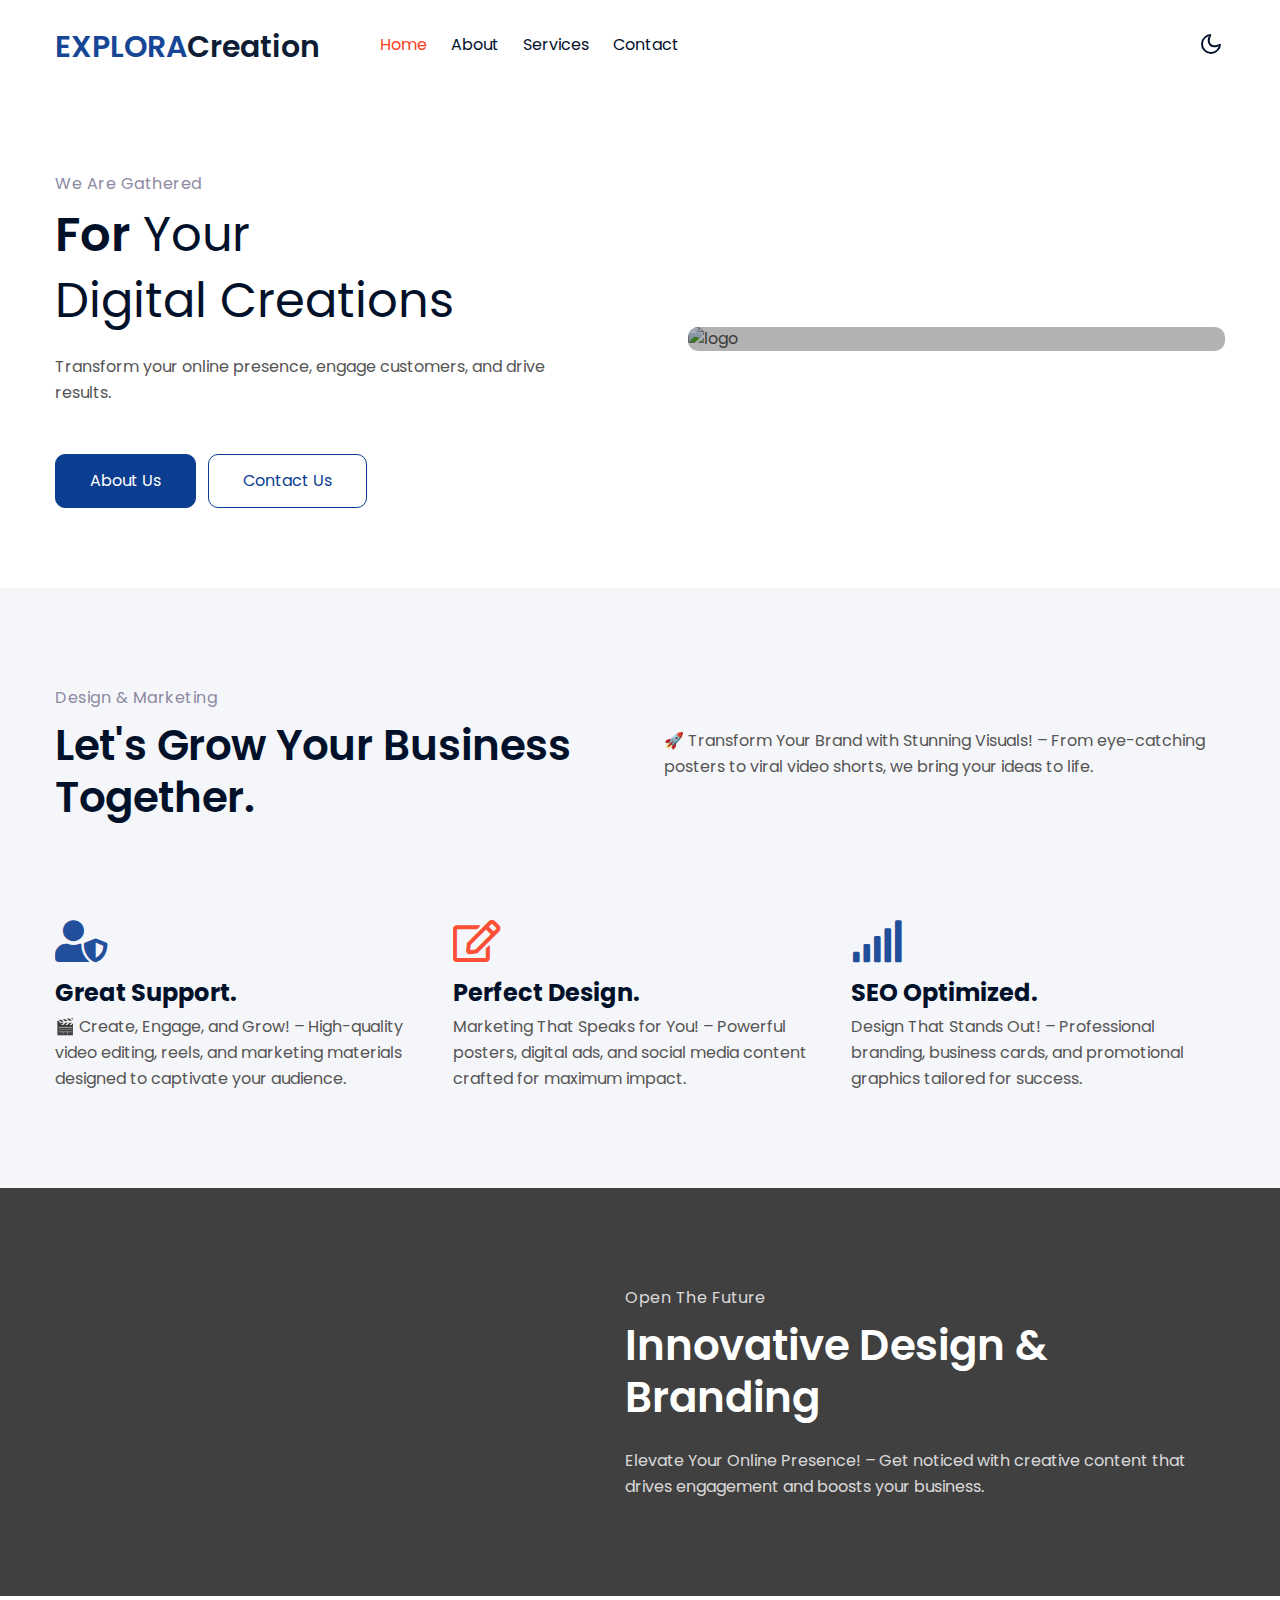
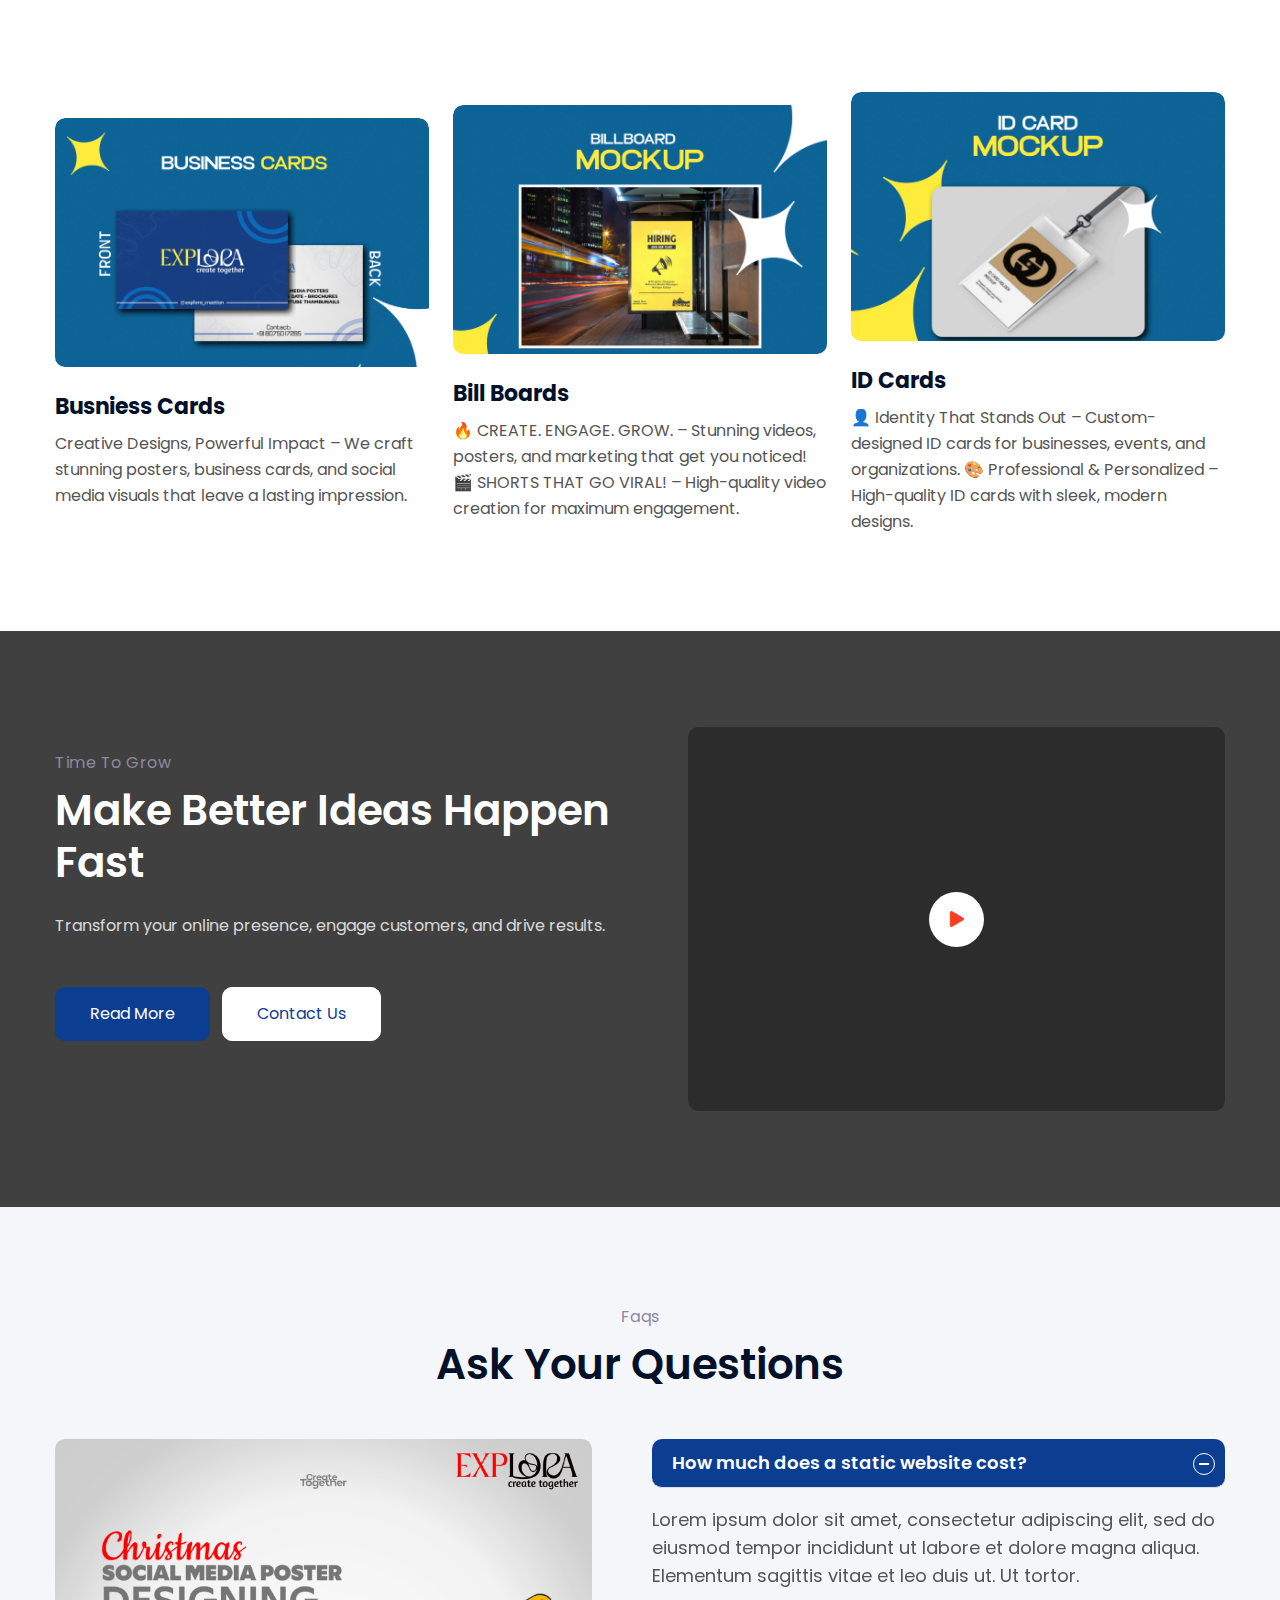
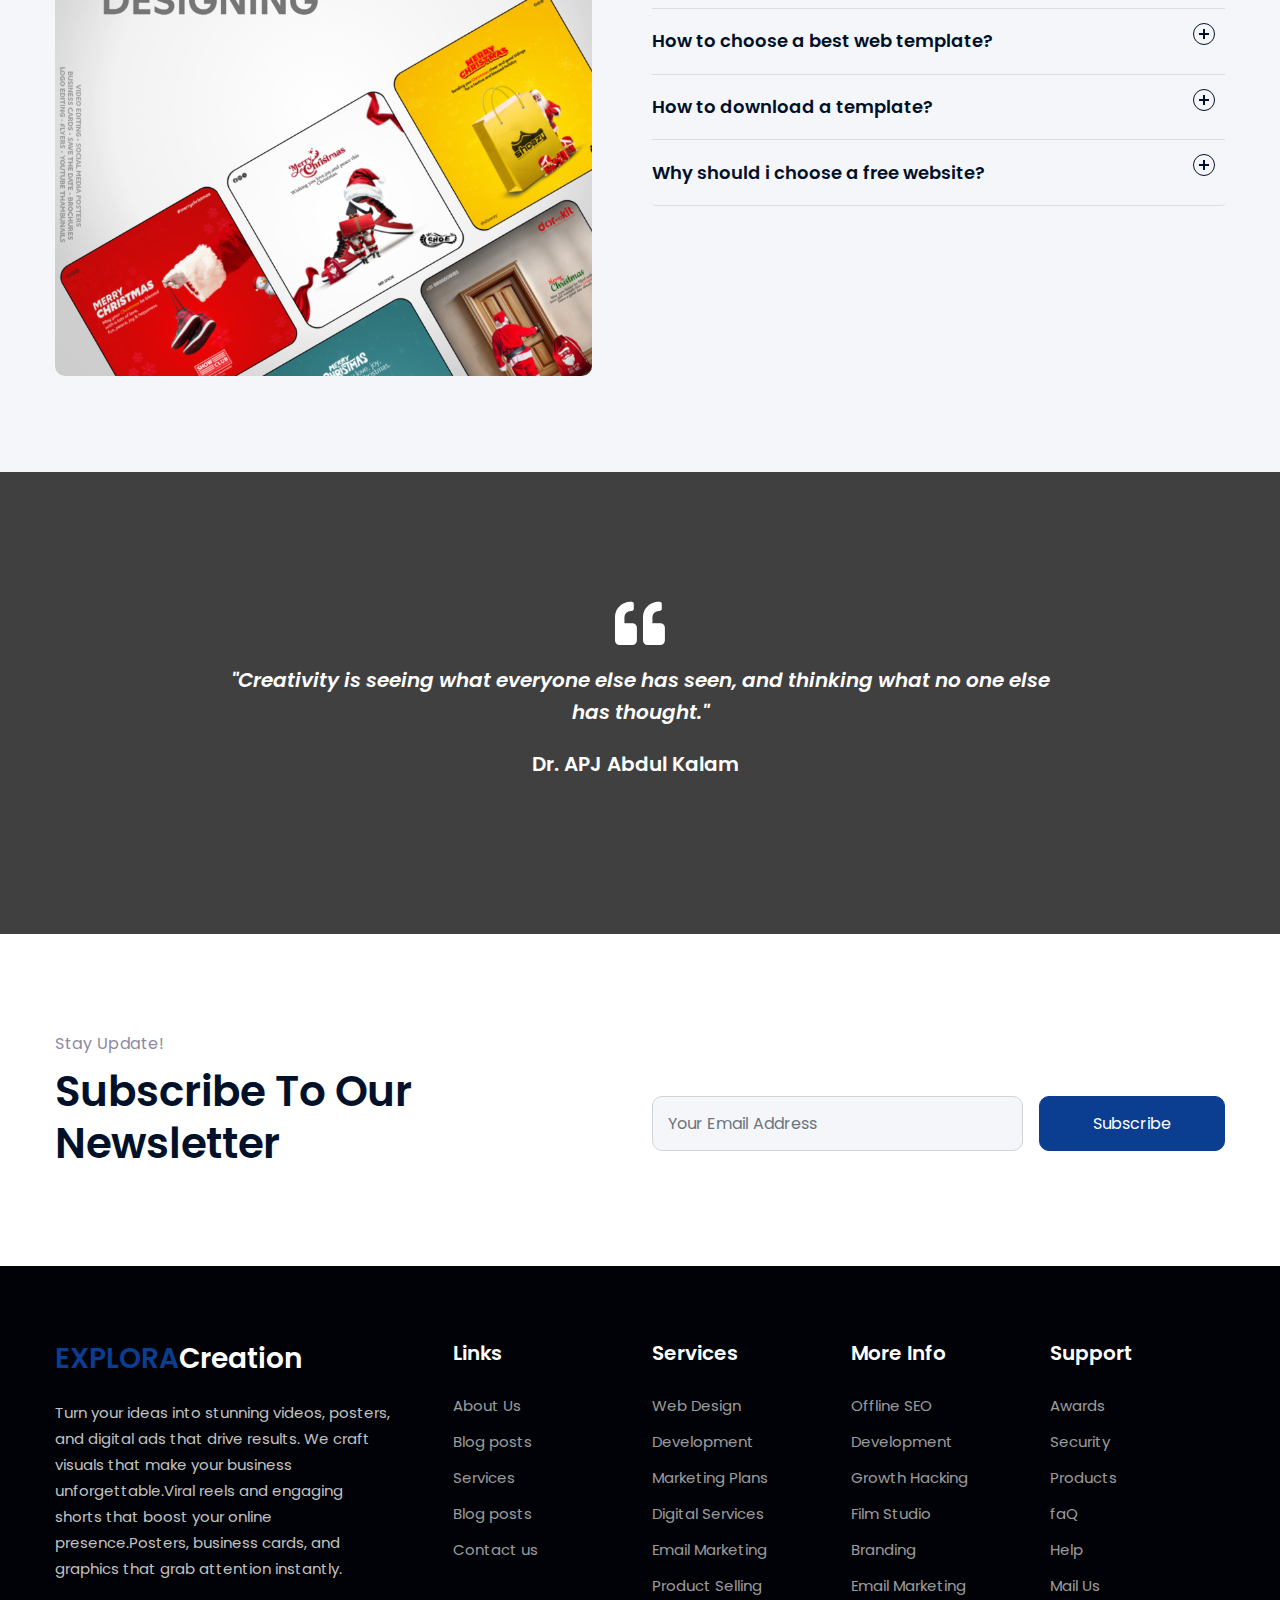
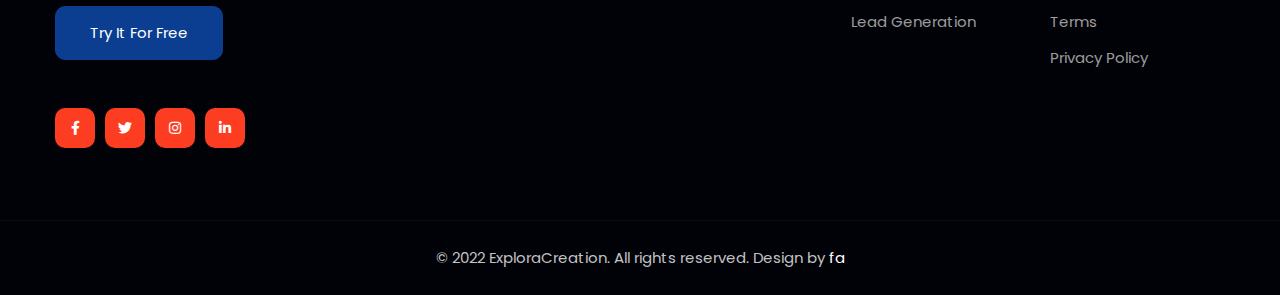
==== commit d6b909b5: "Update index.html" ====
--- a/index.html
+++ b/index.html
@@ -100,7 +100,7 @@
 
                                 <div class="slider-info">
                                     <div class="w3l-slidehny-img banner-top1">
-                                        <img src="C:\Users\fadil\Downloads\EXPLORACreation-Starter\assets\images\logo.jpg" alt="logo"
+                                        <img src="assets\images\logo.jpg" alt="logo"
                                         " alt="" class="radius-image img-fluid">
                                     </div>
                                 </div>                           
@@ -198,7 +198,7 @@
                                     <div class="page">
                                         <div class="photobox photobox_triangular photobox_scale-rotated">
                                             <div class="photobox__previewbox media-placeholder">
-                                                <img class="img-fluid photobox__preview media-placeholder__media radius-image" src="C:\Users\fadil\Downloads\EXPLORACreation-Starter\assets\images\poster3.jpg" alt="">
+                                                <img class="img-fluid photobox__preview media-placeholder__media radius-image" src="assets\images\poster3.jpg" alt="">
                                             </div>
                                             <div class="photobox__info-wrapper">
                                                 <div class="photobox__info"><span>Responsive</span></div>
@@ -225,7 +225,7 @@
 
                                         <div class="photobox photobox_triangular photobox_scale-rotated">
                                             <div class="photobox__previewbox media-placeholder">
-                                                <img class="img-fluid photobox__preview media-placeholder__media radius-image" src="C:\Users\fadil\Downloads\EXPLORACreation-Starter\assets\images\poster5.jpg" alt="">
+                                                <img class="img-fluid photobox__preview media-placeholder__media radius-image" src="assets\images\poster5.jpg" alt="">
                                             </div>
                                             <div class="photobox__info-wrapper">
                                                 <div class="photobox__info"><span>Unlimited </span></div>
@@ -254,7 +254,7 @@
                                     <div class="page">
                                         <div class="photobox photobox_triangular photobox_scale-rotated">
                                             <div class="photobox__previewbox media-placeholder">
-                                                <img class="img-fluid photobox__preview media-placeholder__media radius-image" src="C:\Users\fadil\Downloads\EXPLORACreation-Starter\assets\images\poster4.jpg" alt="">
+                                                <img class="img-fluid photobox__preview media-placeholder__media radius-image" src="assets\images\poster4.jpg" alt="">
                                             </div>
                                             <div class="photobox__info-wrapper">
                                                 <div class="photobox__info"><span> Integration</span></div>
@@ -337,7 +337,7 @@
             <div class="row">
                 <div class="col-lg-6 mx-auto pe-lg-5">
                     <div class="w3hny-business-img">
-                        <img src="C:\Users\fadil\Downloads\EXPLORACreation-Starter\assets\images\poster.jpg" alt="" class="img-fluid radius-image">
+                        <img src="assets\images\poster.jpg" alt="" class="img-fluid radius-image">
                     </div>
 
                 </div>
@@ -606,7 +606,7 @@
         });
         $(document).on("ready", function() {
             if ($(window).width() > 991) {
-                $("header").removeClass("active");
+                $("header").removeClass("active");esc t
             }
             $(window).on("resize", function() {
                 if ($(window).width() > 991) {
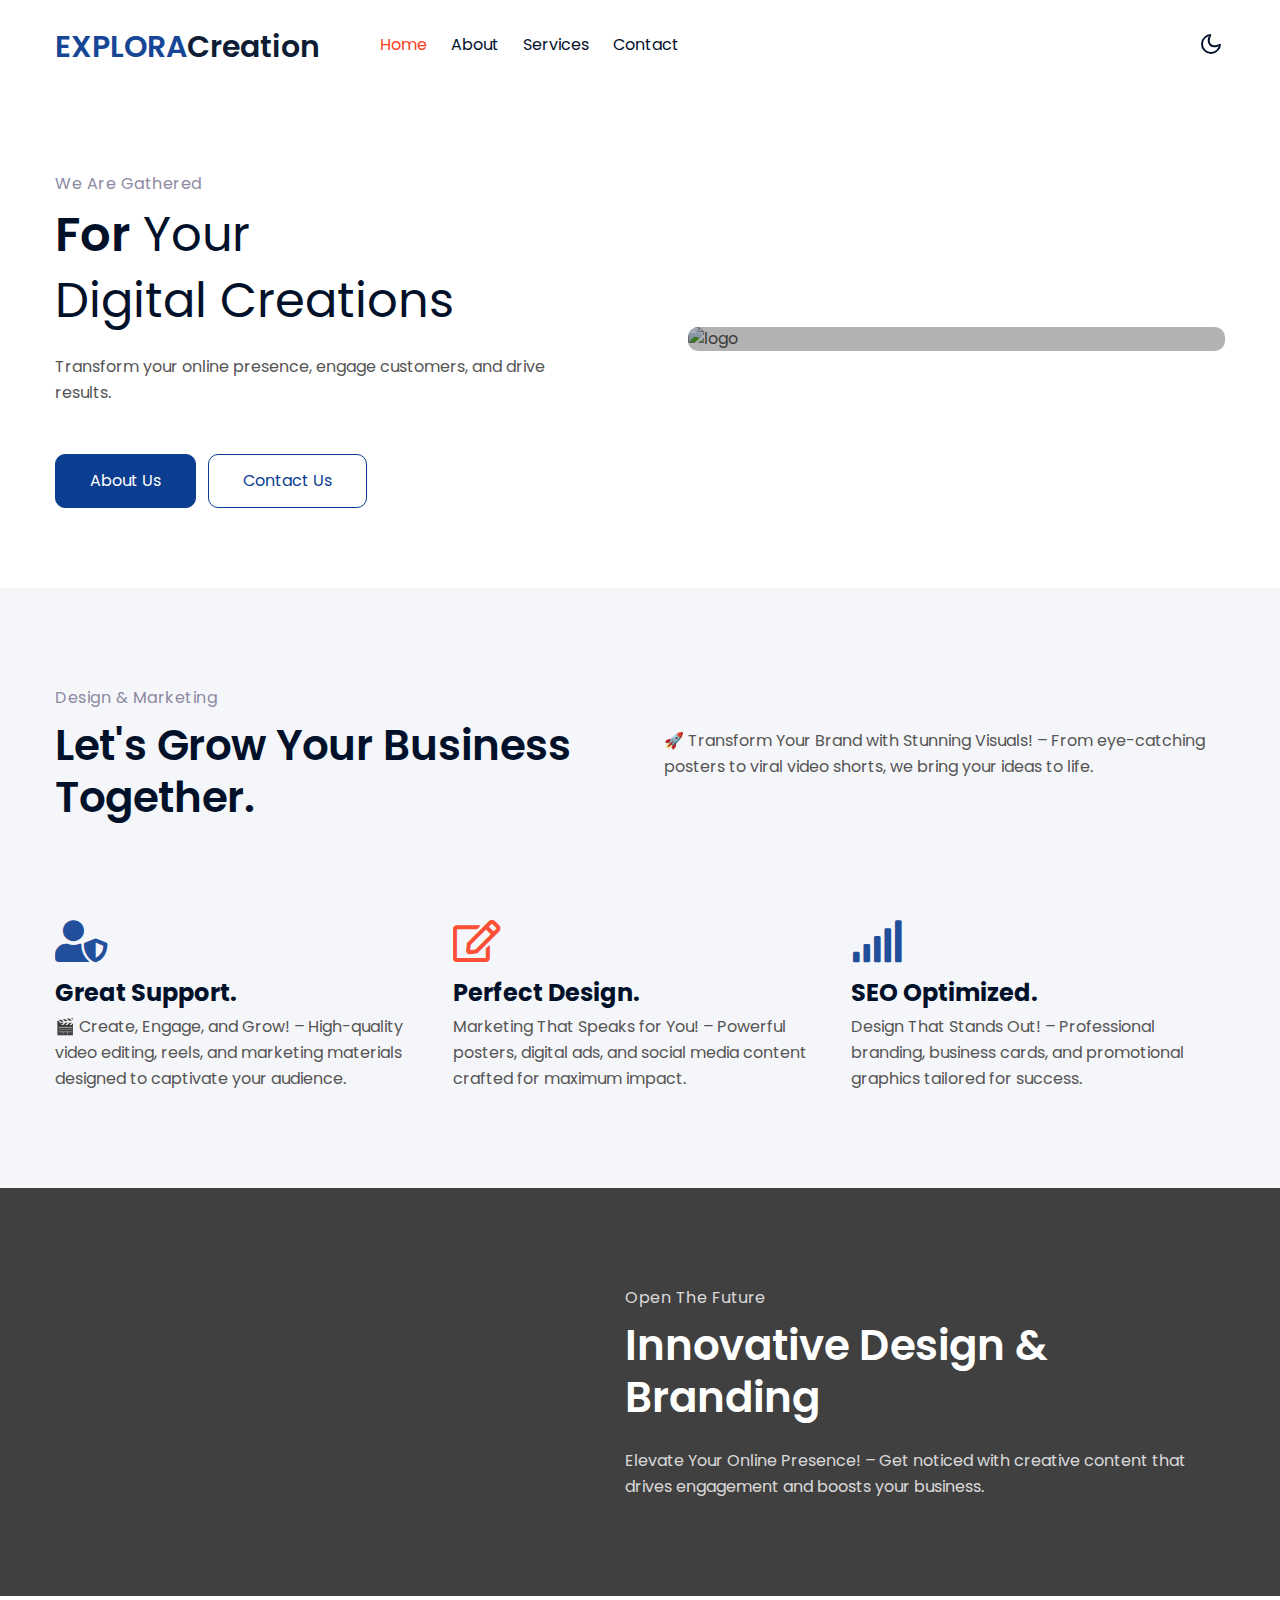
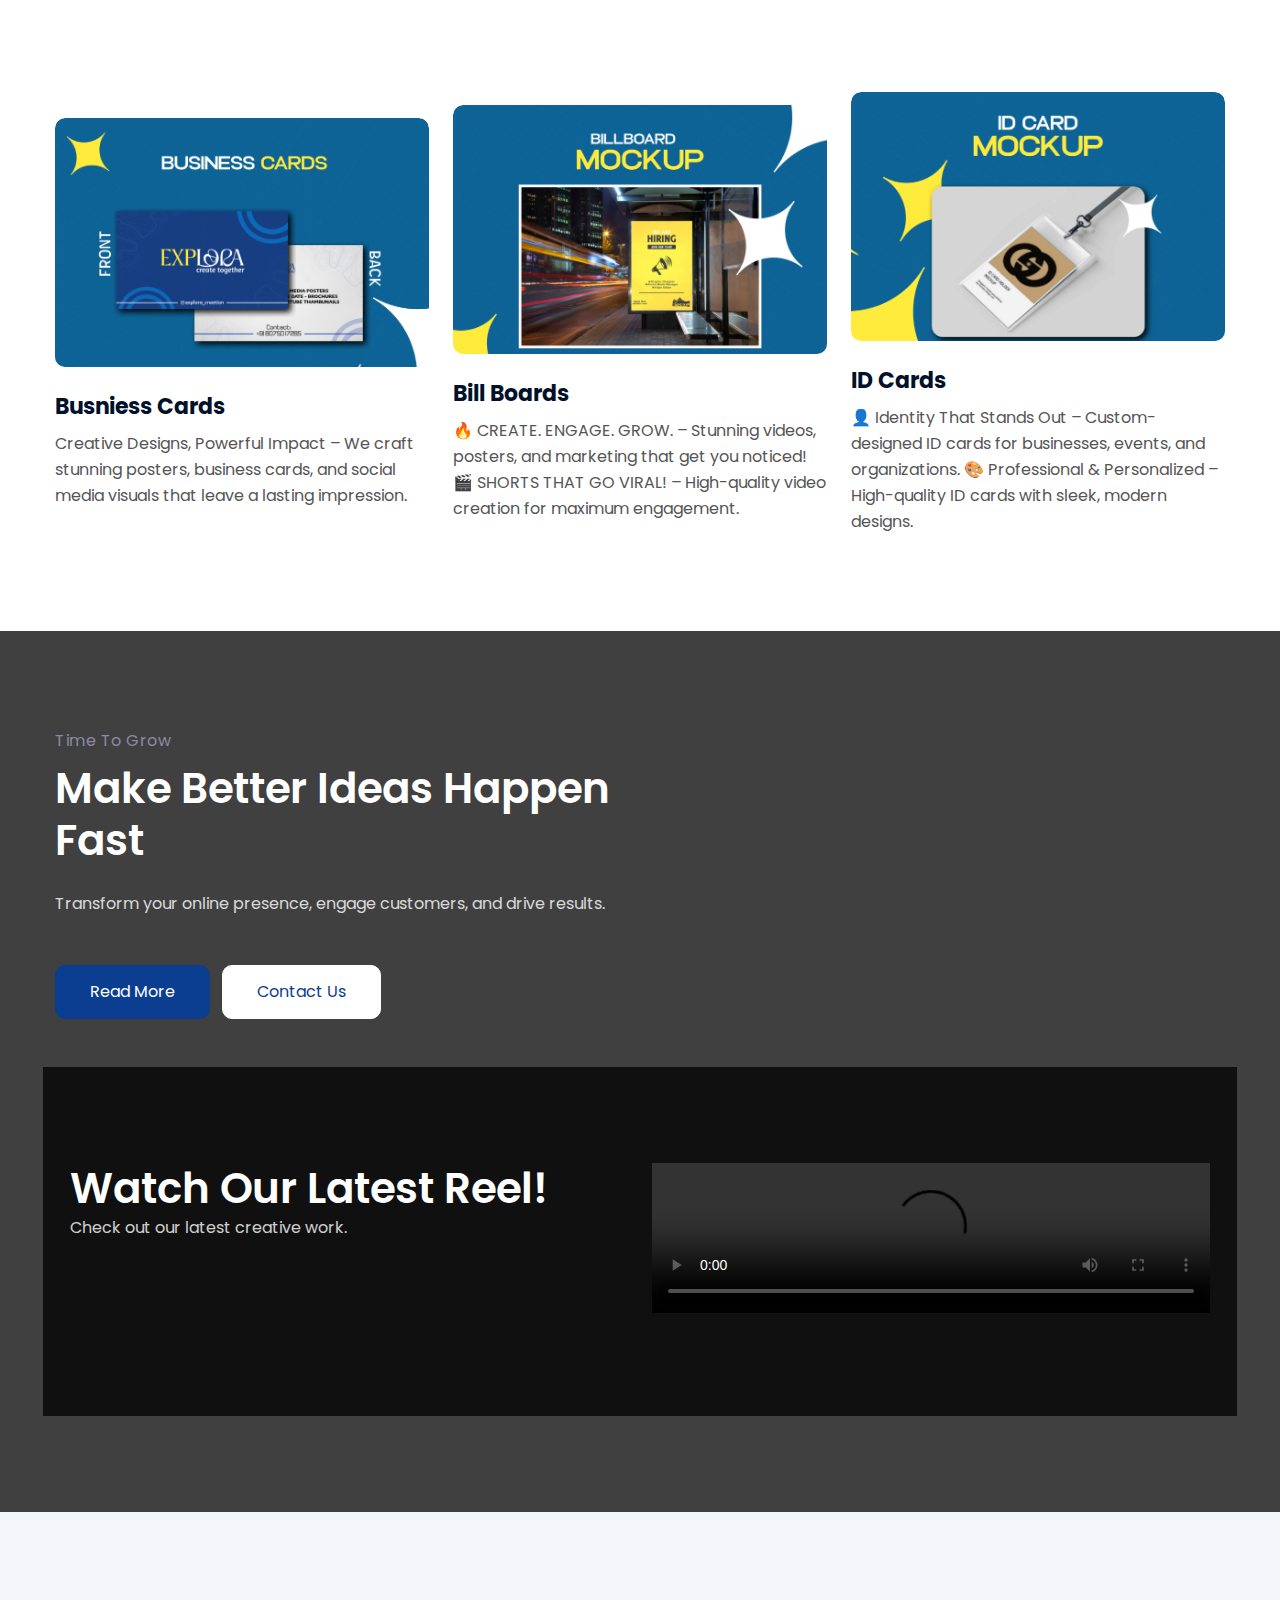
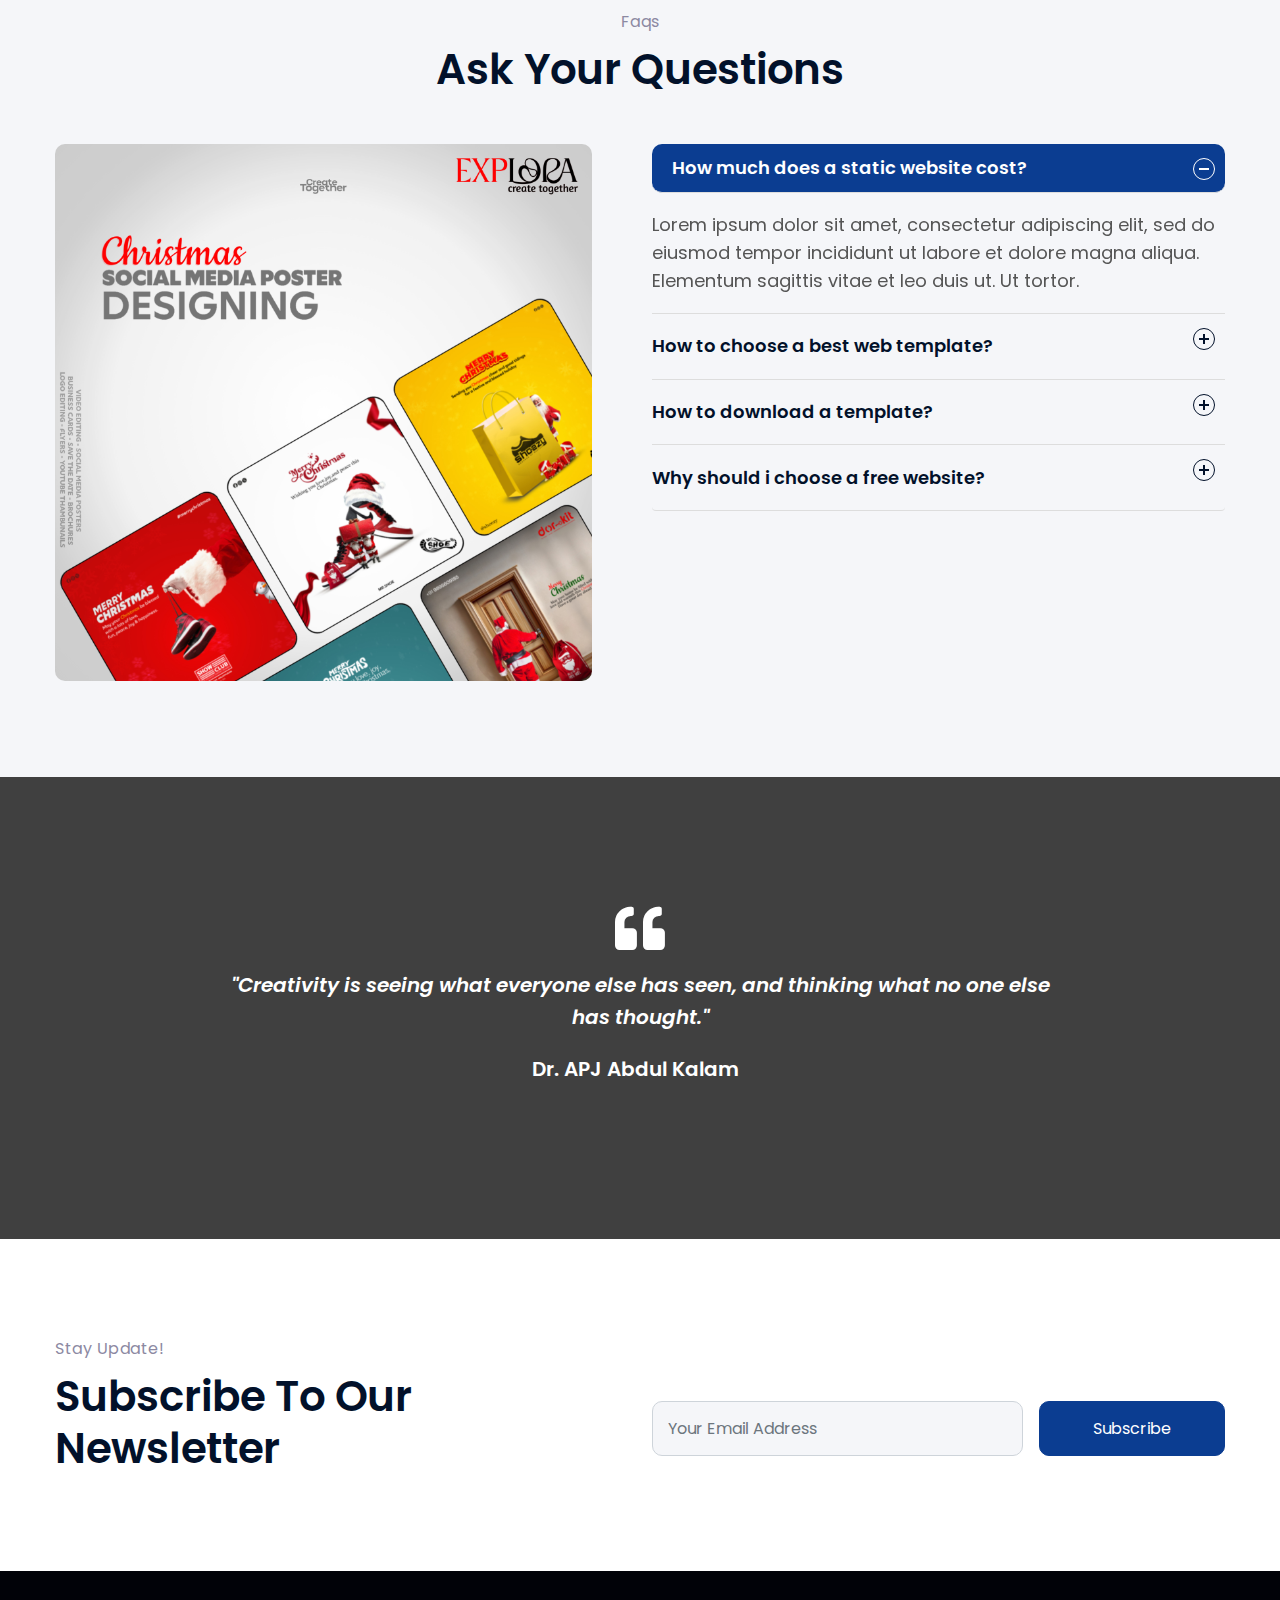
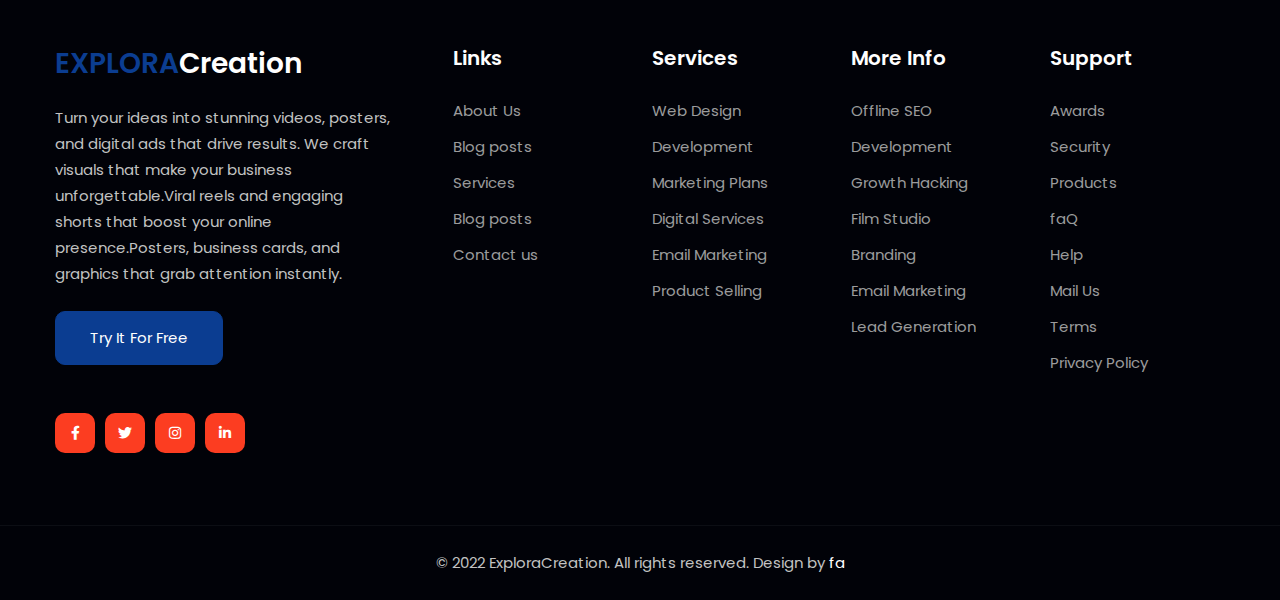
==== commit c6bd2ef2: "Update index.html" ====
--- a/index.html
+++ b/index.html
@@ -300,24 +300,25 @@
                             <a href="#view" class="btn btn-style btn-white mt-lg-5 mt-4 ms-2"> Contact Us</a>
                         </div>
                     </div>
-                    <div class="col-lg-6 videow3-right ps-lg-5">
-                        <div class="w3l-index5 py-5">
-                            <div class="history-info align-self text-center py-5 my-lg-5">
-                                <div class="position-relative py-5">
-                                    <a href="#small-dialog1" class="popup-with-zoom-anim play-view text-center position-absolute">
-                                        <span class="video-play-icon">
-                                            <span class="fa fa-play"></span>
-                                        </span>
-                                    </a>
-                                    <!-- dialog itself, mfp-hide class is required to make dialog hidden --
-                                    <div id="small-dialog1" class="zoom-anim-dialog mfp-hide">
-                                        <iframe src="https://www.instagram.com/reel/DDumATPB2IB/" frameborder="0" allow="autoplay; fullscreen" allowfullscreen=""></iframe>
-                                    </div>
-									  <!-- dialog itself, mfp-hide class is required to make dialog hidden -->
-                                </div>
-                            </div>
-                        </div>
-                    </div>
+<section class="w3l-video" id="video">
+    <div class="video-mid-w3 py-5">
+        <div class="container py-md-5 py-3">
+            <div class="row">
+                <div class="col-lg-6">
+                    <h3 class="title-w3l two">Watch Our Latest Reel!</h3>
+                    <p>Check out our latest creative work.</p>
+                </div>
+                <div class="col-lg-6 text-center">
+                    <video width="100%" controls autoplay loop>
+                        <source src="assets/video.mp4" type="video/mp4">
+                        Your browser does not support the video tag.
+                    </video>
+                </div>
+            </div>
+        </div>
+    </div>
+</section>
+
                 </div>
                 <!--//row-1-->
             </div>
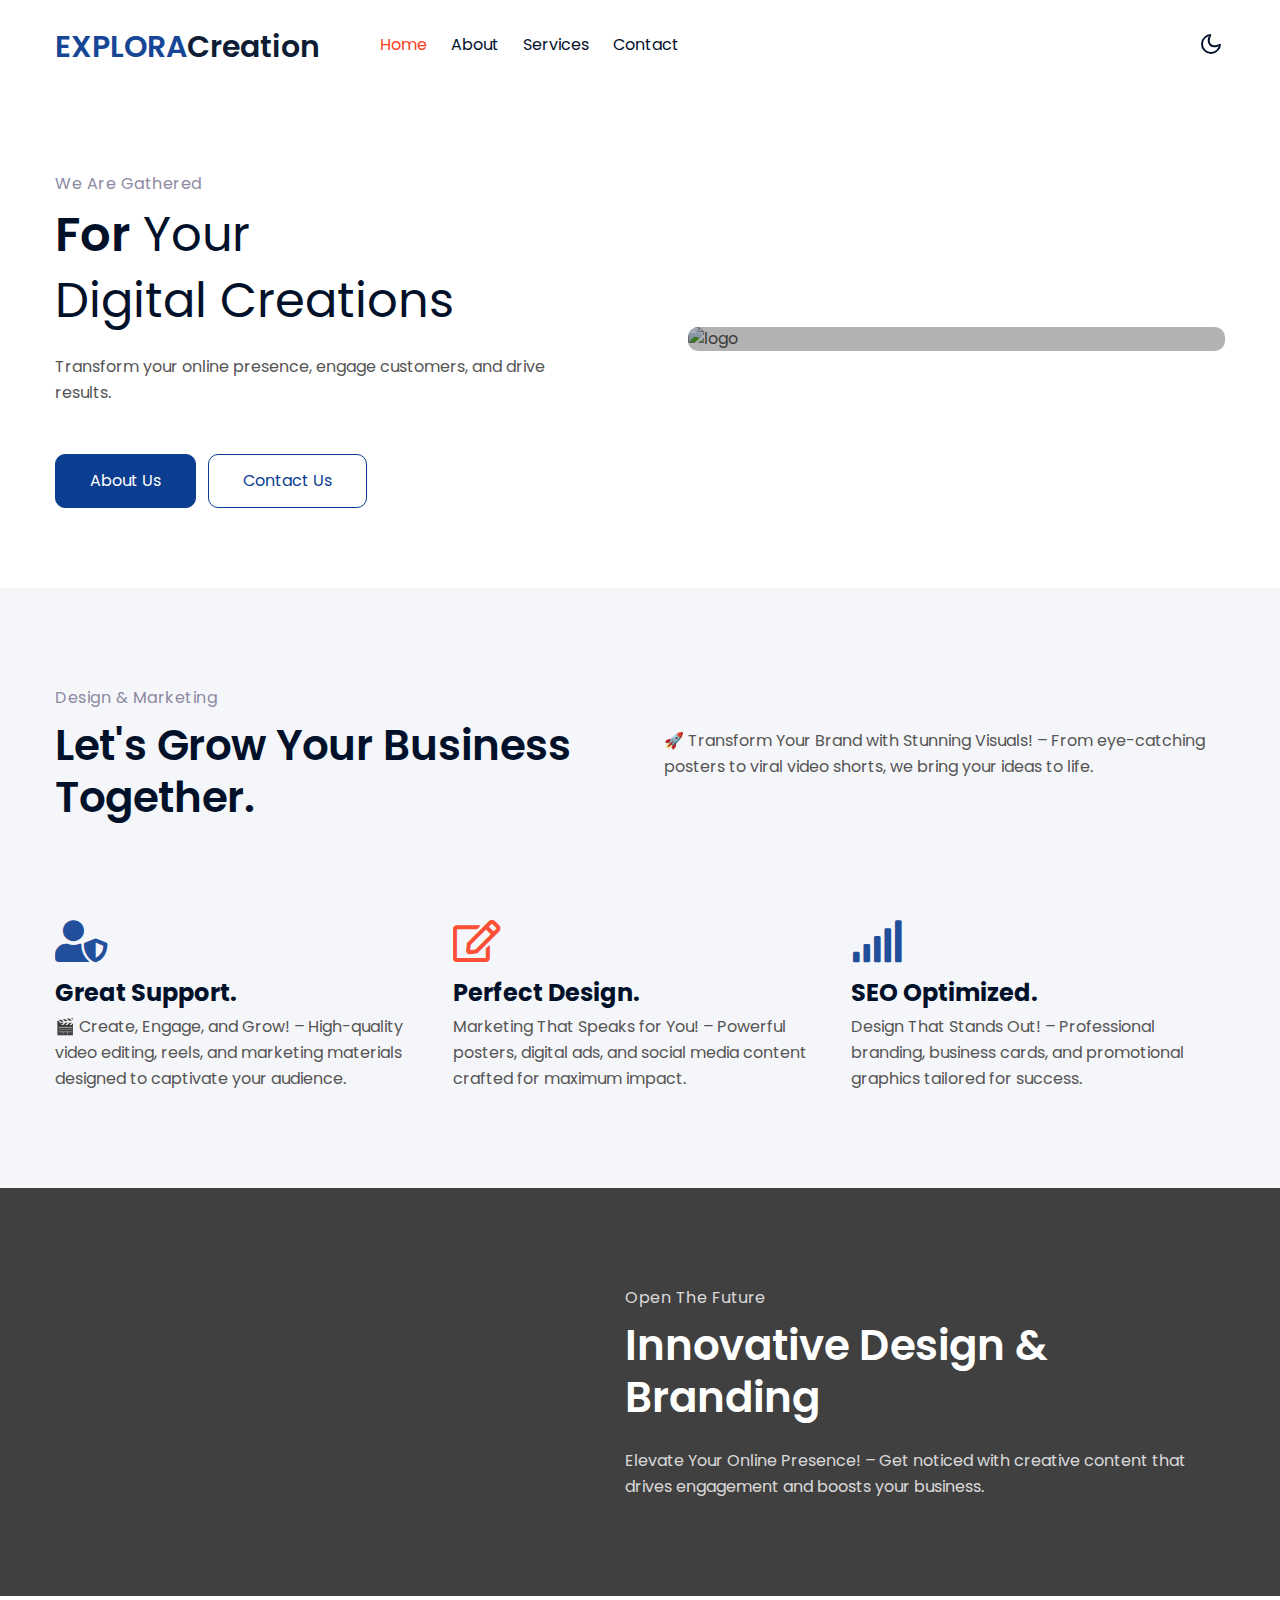
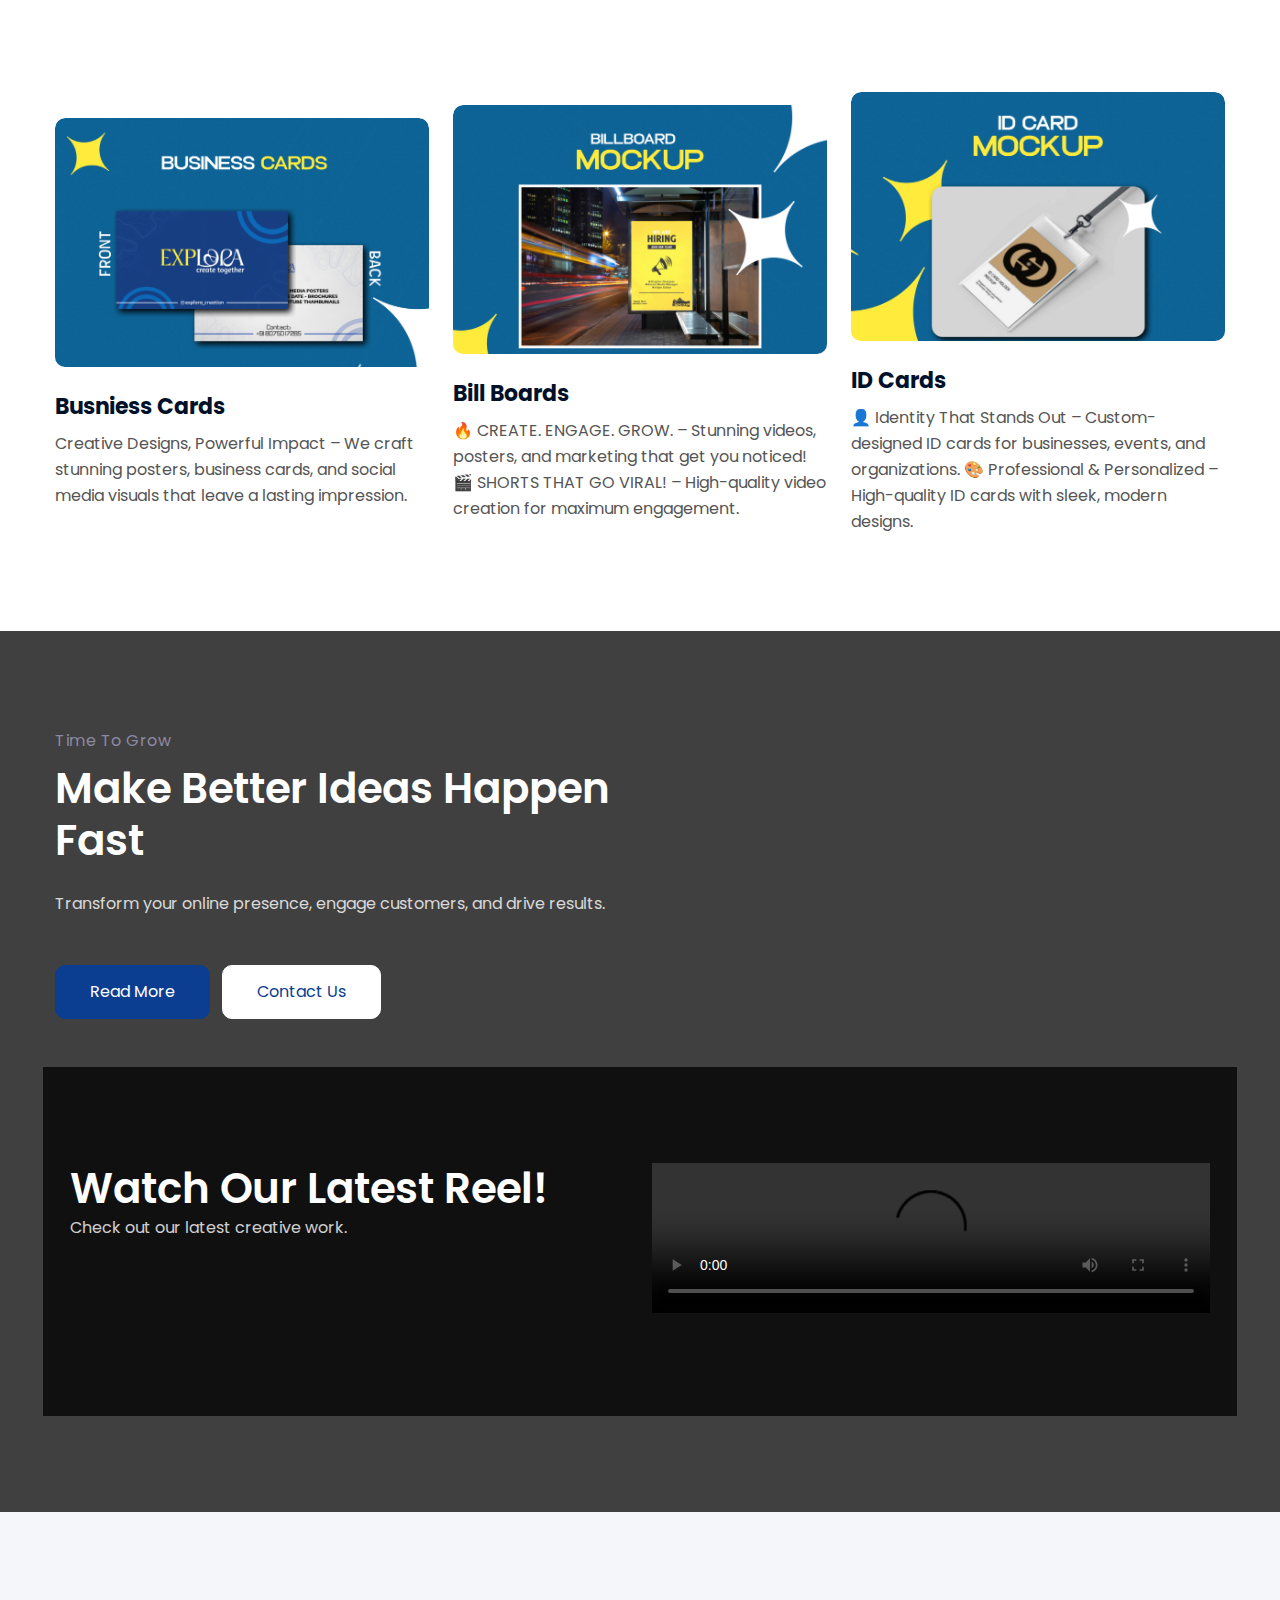
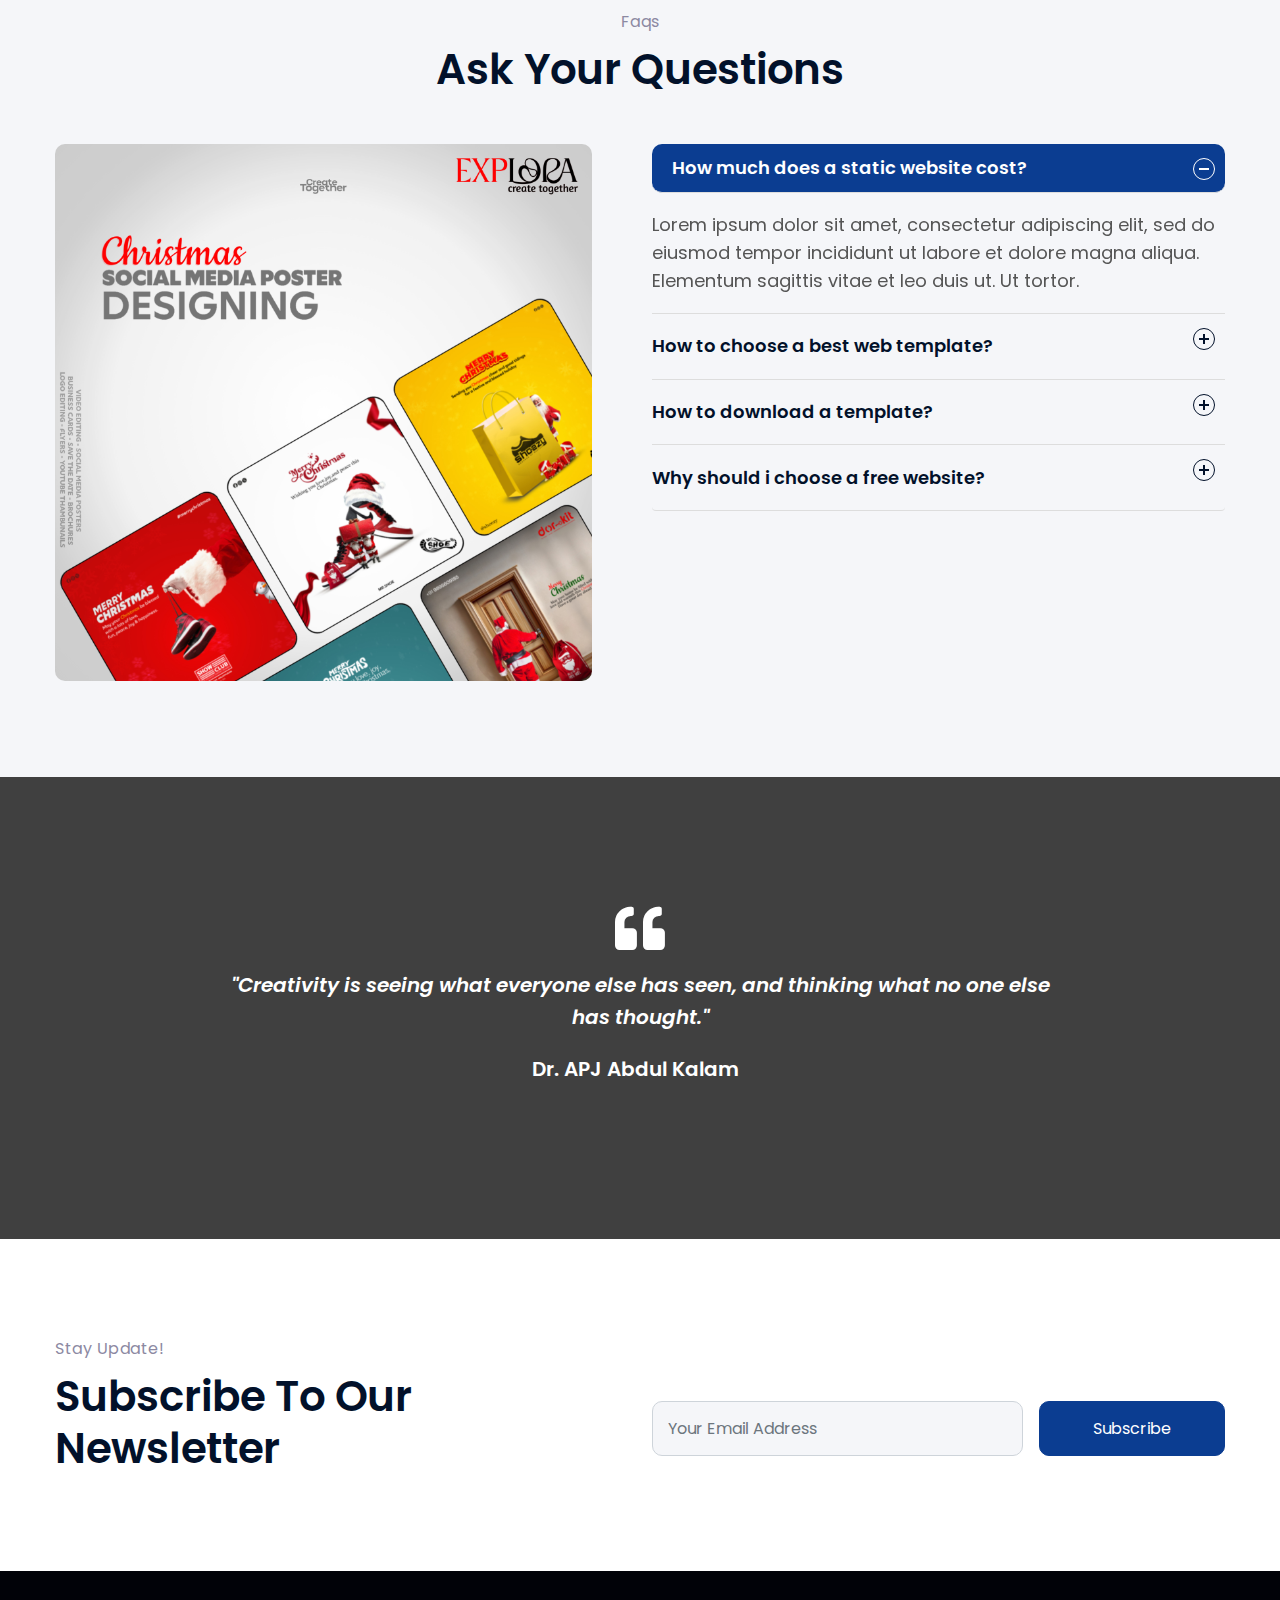
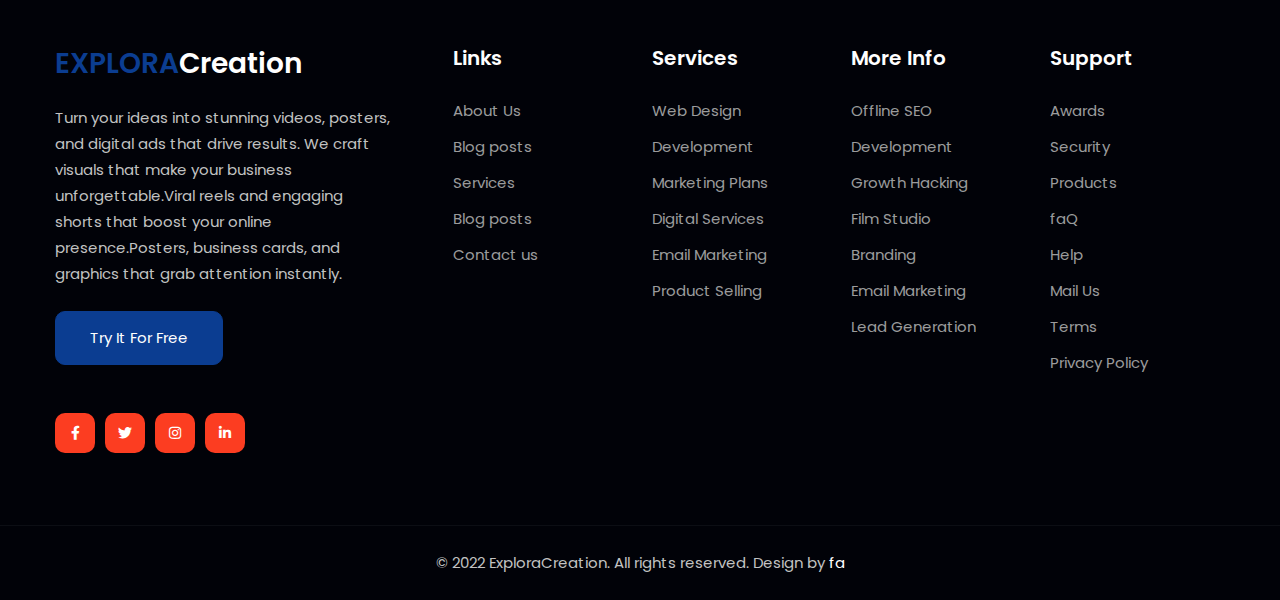
==== commit 53602cae: "Update index.html" ====
--- a/index.html
+++ b/index.html
@@ -319,6 +319,7 @@
     </div>
 </section>
 
+
                 </div>
                 <!--//row-1-->
             </div>
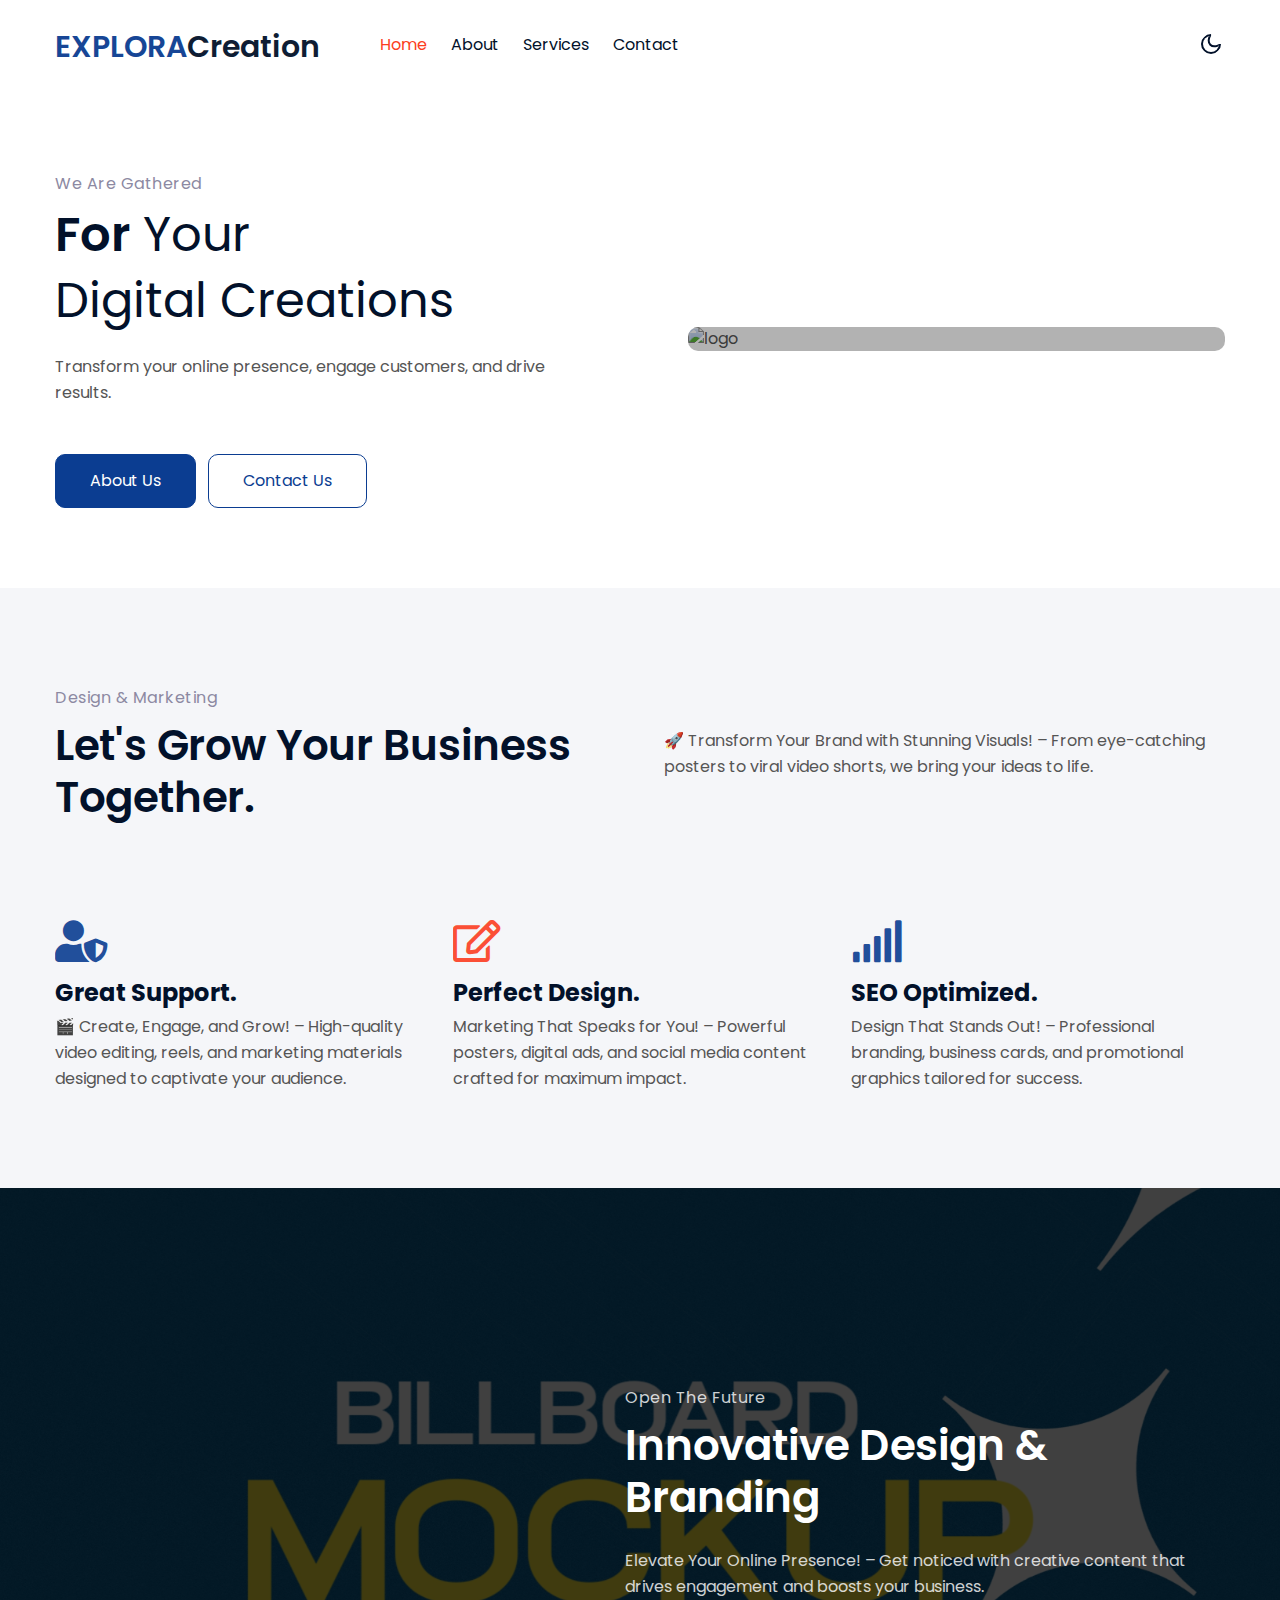
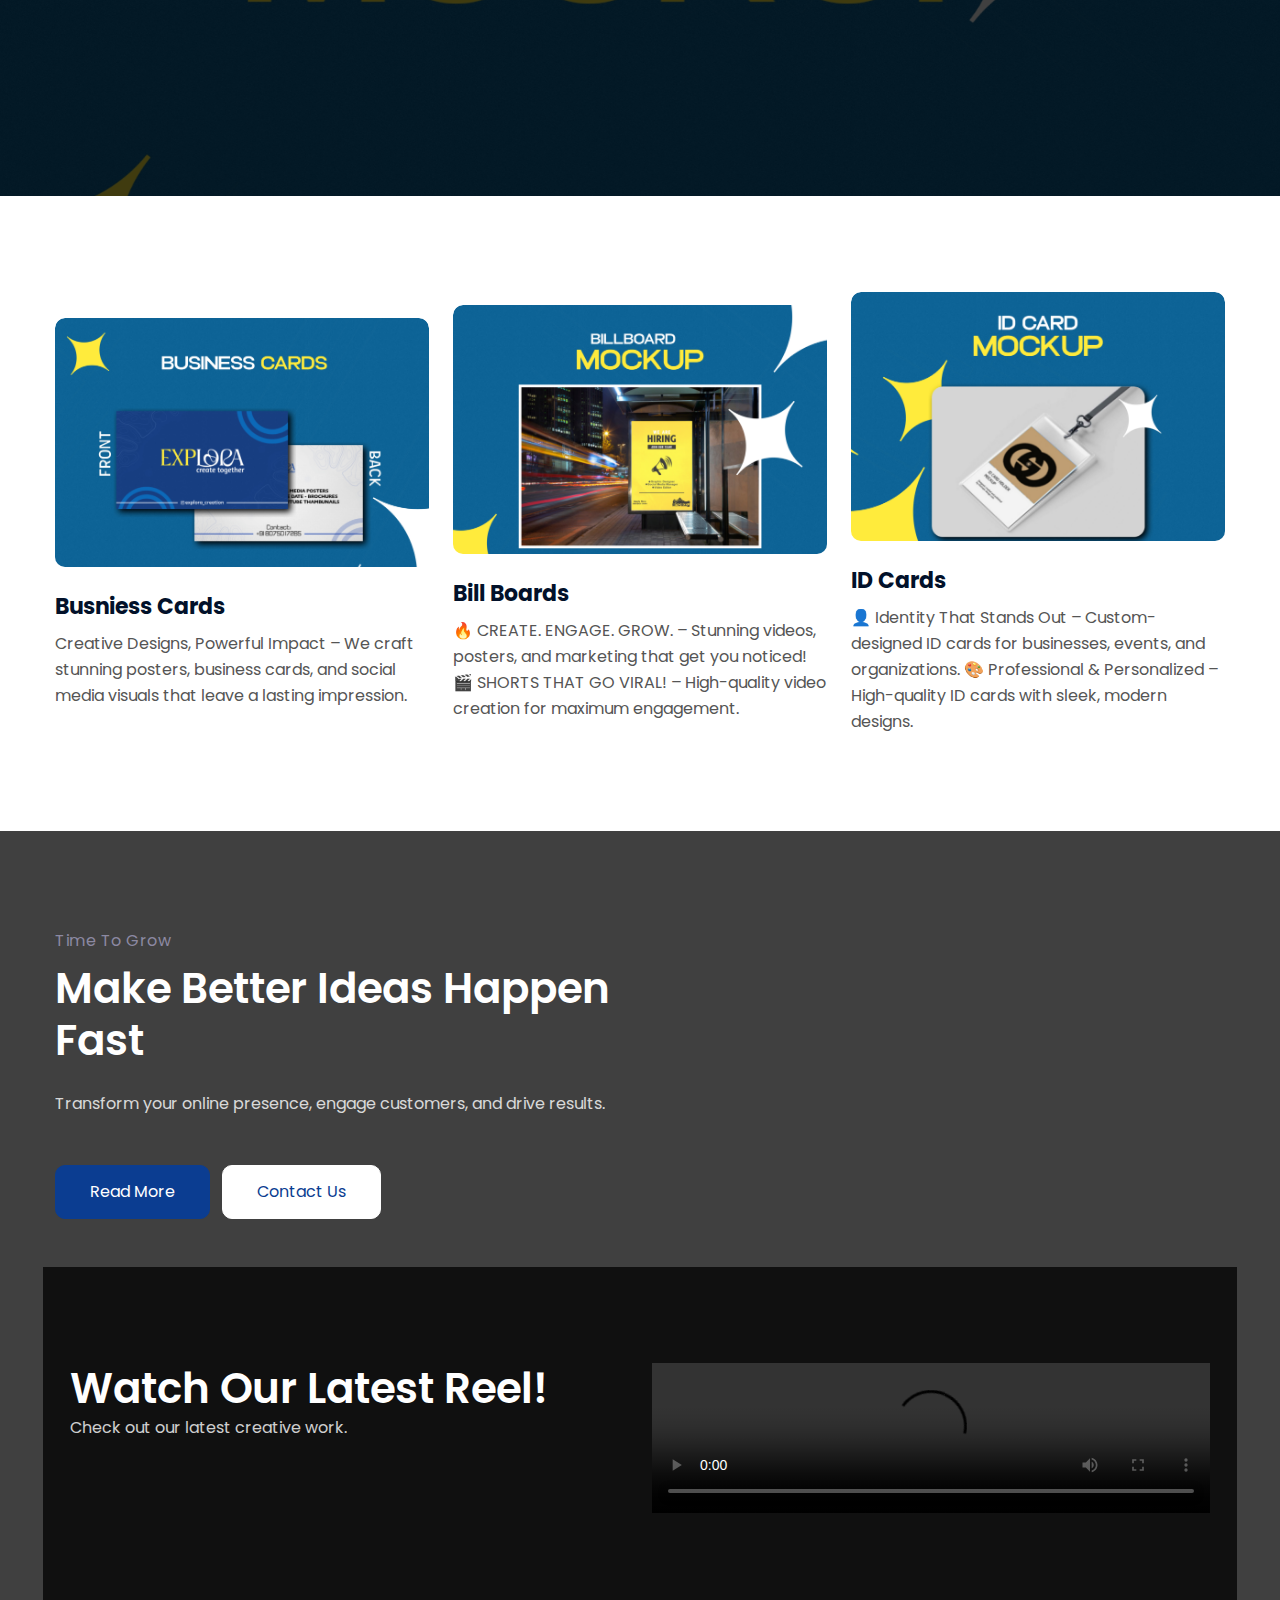
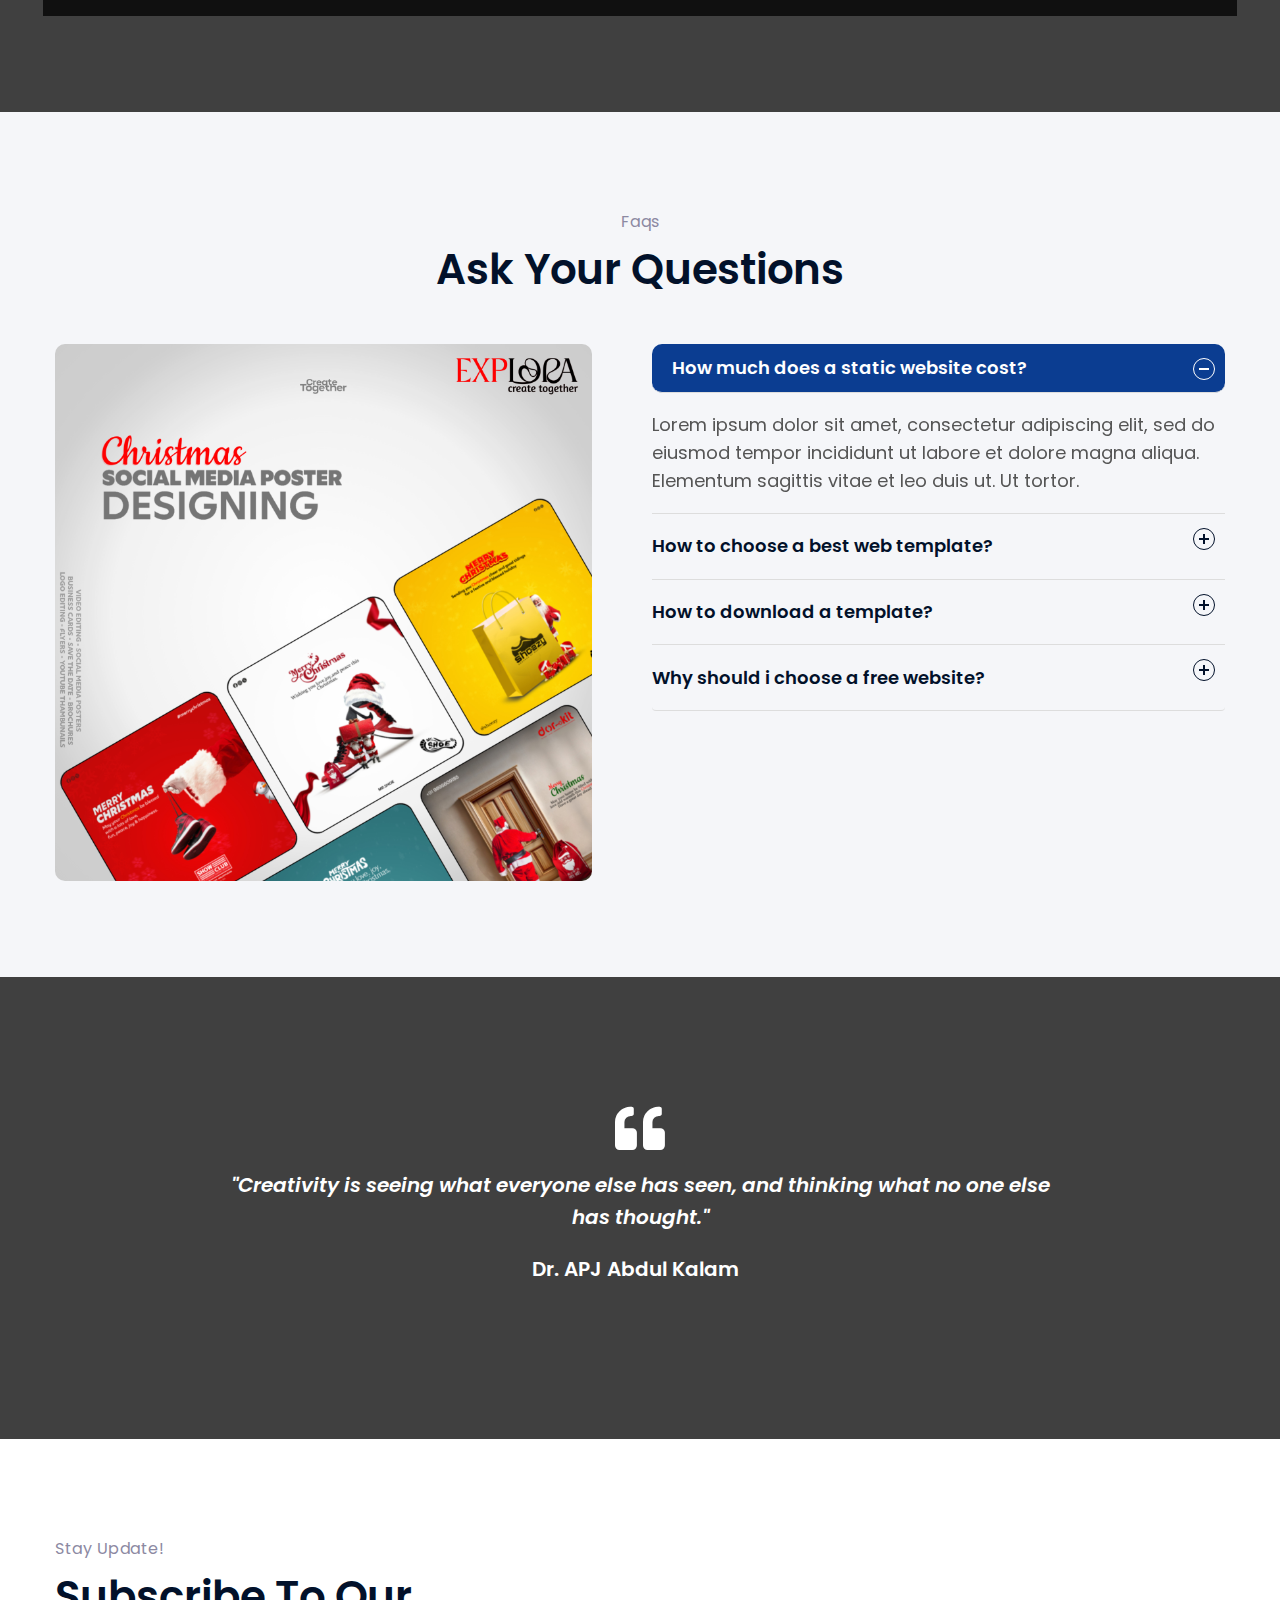
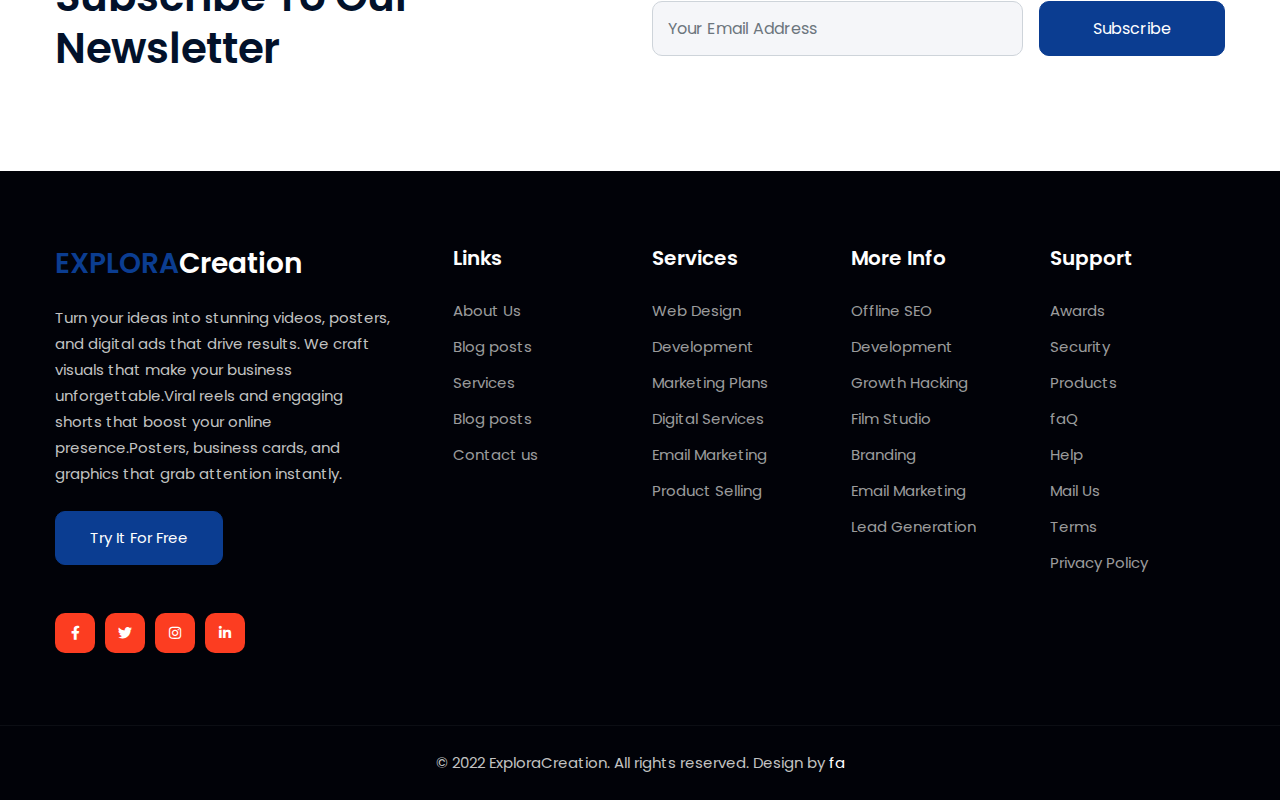
==== commit b34d1c10: "Update index.html" ====
--- a/index.html
+++ b/index.html
@@ -163,29 +163,22 @@
         </div>
     </section>
     <!--//grids-->
-    <!--/circles-section-->
-    <section class="w3l-circles-sec" id="circle">
-        <div class="midd-w3 py-5">
-            <div class="container py-lg-5 py-3">
-                <!--/row-2-->
-                <div class="w3l-circles">
-                    <div class="w3l-circles-infhny">
-                        <div class="title-content text-left">
-                            <h6 class="title-subhny mb-2">Open the future</h6>
-                            <h3 class="title-w3l two">Innovative Design & Branding
-
-                            </h3>
-                        </div>
-                        <p class="mt-md-4 mt-3">Elevate Your Online Presence! – Get noticed with creative content that drives engagement and boosts your business. </p>
-                    
-                    </div>
-                </div>
-                <!--//row-2-->
-
-            </div>
-        </div>
-    </section>
-    <!--//circles-section-->
+<section class="w3l-circles-sec" id="circle" style="background: url('assets/images/poster1.jpg') no-repeat center/cover; color: white; padding: 100px 0;">
+    <div class="midd-w3 py-5">
+        <div class="container py-lg-5 py-3">
+            <div class="w3l-circles">
+                <div class="w3l-circles-infhny">
+                    <div class="title-content text-left">
+                        <h6 class="title-subhny mb-2">Open the future</h6>
+                        <h3 class="title-w3l two">Innovative Design & Branding</h3>
+                    </div>
+                    <p class="mt-md-4 mt-3">Elevate Your Online Presence! – Get noticed with creative content that drives engagement and boosts your business.</p>
+                </div>
+            </div>
+        </div>
+    </div>
+</section>
+
     <!--/img-grids-->
     <section class="w3l-img-grids" id="gridsimg">
         <div class="blog py-5" id="classes">
